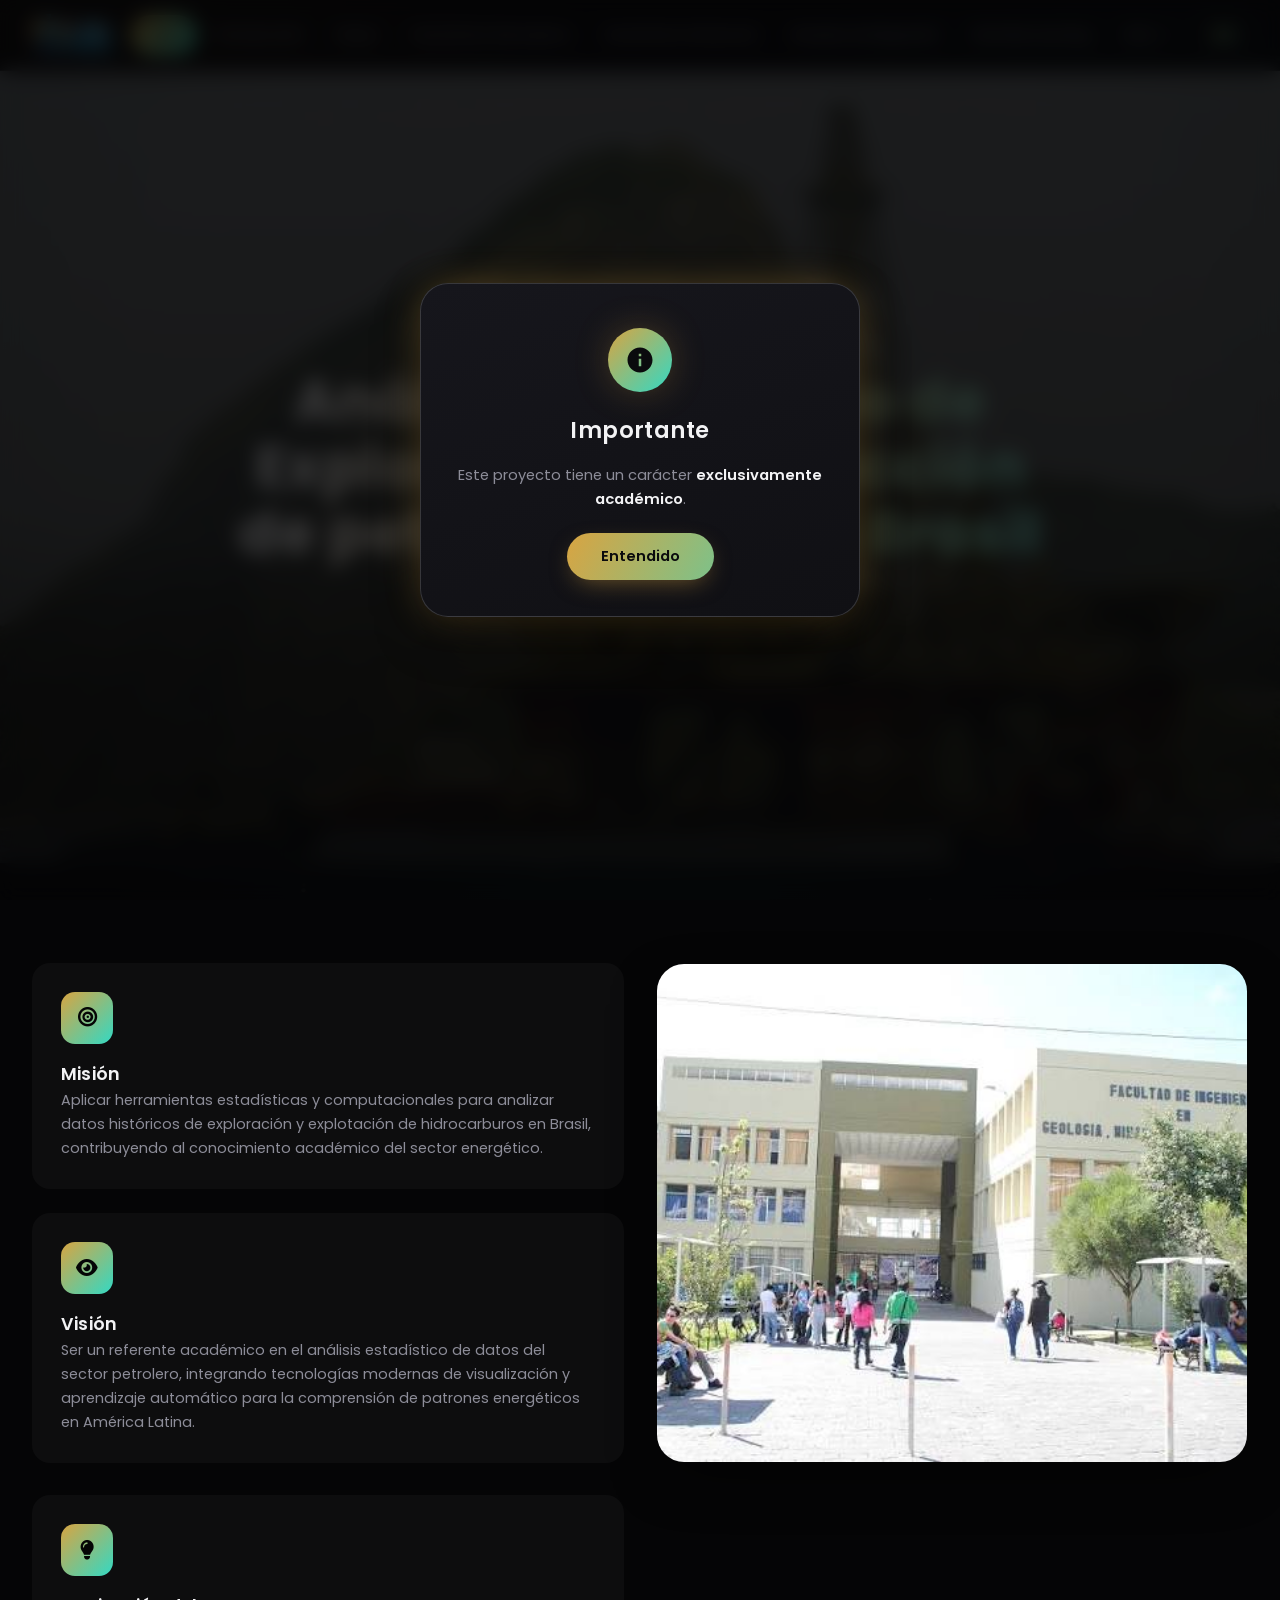
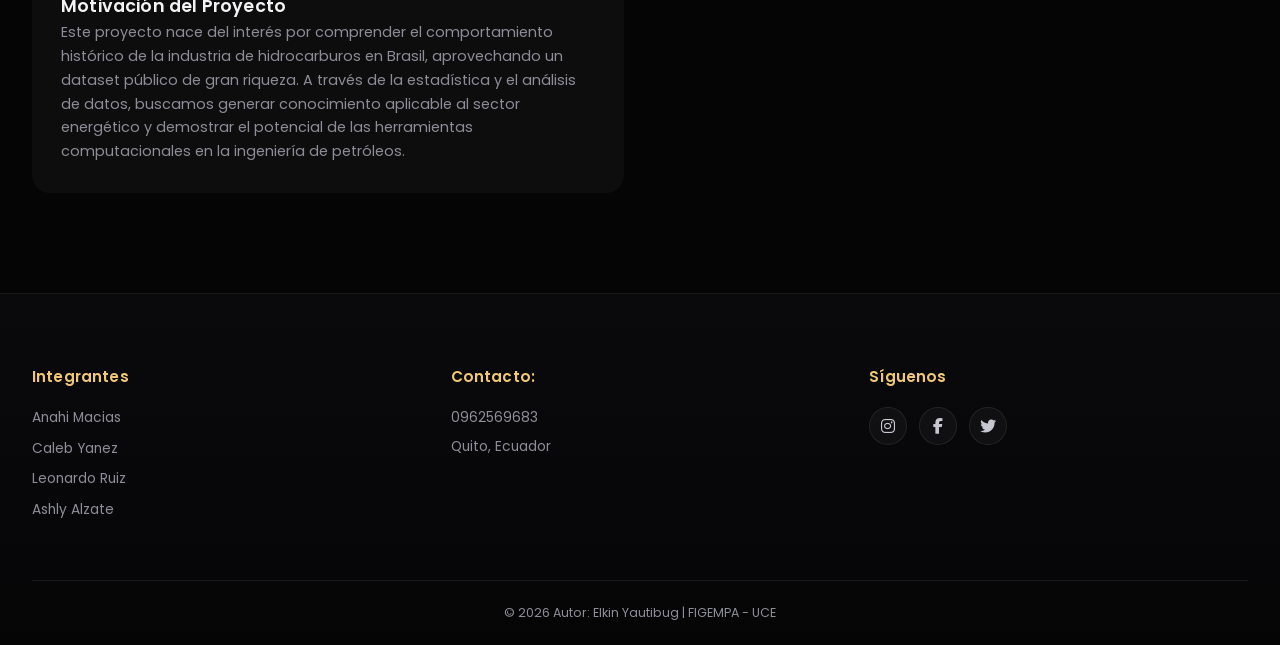
==== index.html @ eb1a5925 "vccyfyf65578hh" ====
<!DOCTYPE html>
<html lang="es">
<head>
  <meta charset="UTF-8" />
  <meta name="viewport" content="width=device-width, initial-scale=1.0" />
  <title>Análisis estadístico de Exploración y Producción de petróleo y Gas en Brasil</title>
  <link rel="stylesheet" href="style.css" />
  <link href="https://fonts.googleapis.com/css2?family=Poppins:wght@300;400;500;600;700;800&display=swap" rel="stylesheet">
  <link rel="stylesheet" href="https://cdnjs.cloudflare.com/ajax/libs/font-awesome/6.4.0/css/all.min.css">
  <style>
    a.persona-card { text-decoration: none; color: inherit; cursor: pointer; transition: transform .2s ease, box-shadow .2s ease; }
    a.persona-card:hover { transform: translateY(-4px); }
  </style>
</head>
<div id="overlay">
    <div id="modal">

      <div class="icon-wrap">
        
        <svg viewBox="0 0 24 24" xmlns="http://www.w3.org/2000/svg">
          <path d="M12 2C6.477 2 2 6.477 2 12s4.477 10 10 10 
                   10-4.477 10-10S17.523 2 12 2zm1 
                   15h-2v-6h2v6zm0-8h-2V7h2v2z"/>
        </svg>
      </div>

      <h2>Importante</h2>

      <p>
        Este proyecto tiene un carácter <strong>exclusivamente académico</strong>.
      </p>

      <button id="btn-ok" onclick="cerrarModal()">Entendido</button>
    </div>
  </div>
<body>

  <canvas id="bg-particles" class="bg-particles"></canvas>

  <header class="header">
    <nav class="navbar">
      <div class="logo">
        <img src="img/logofigempa.avif" alt="Logo FIGEMPA" />
      </div>


      <button class="menu-toggle" id="menu-toggle">☰</button>

      <ul class="nav-links" id="nav-links">
        <li><a onclick="navegar('inicio', this)" class="menu-link activo">Inicio</a></li>
        <li><a onclick="navegar('introduccion', this)" class="menu-link">Introducción</a></li>
        <li><a onclick="navegar('mapaweb', this)" class="menu-link">Mapa</a></li>
        <li><a onclick="navegar('descriptiva', this)" class="menu-link">Estadística Descriptiva</a></li>
        <li><a onclick="navegar('inferencial', this)" class="menu-link">Estadística Inferencial</a></li>
        <li><a onclick="navegar('regresion', this)" class="menu-link">Modelos de Regresión</a></li>
        <li><a onclick="navegar('machine', this)" class="menu-link">Machine Learning</a></li>
        <li class="nav-mas" id="nav-mas">
          <a class="menu-link nav-mas-toggle" onclick="toggleMas(event)">
            Más <i class="fas fa-chevron-down chevron-mas"></i>
          </a>
          <ul class="submenu-mas">
            <li><a onclick="navegar('nosotros', this)" class="menu-link sub-link"><i class="fas fa-users"></i> Nosotros</a></li>
            <li><a onclick="navegar('herramientas', this)" class="menu-link sub-link"><i class="fas fa-toolbox"></i> Herramientas Usadas</a></li>
            <li><a onclick="navegar('conclusiones', this)" class="menu-link sub-link"><i class="fas fa-flag-checkered"></i> Conclusiones</a></li>
          </ul>
        </li>
        <li class="nav-lang">
          <button id="lang-toggle-btn" class="lang-btn" onclick="toggleLanguage()">EN</button>
        </li>
      </ul>
    </nav>
  </header>

  <main>
    
    <div id="seccion-inicio" class="pantalla pantalla-activa">
      
      <section class="hero">
        <div class="hero-overlay"></div>
        <canvas id="hero-canvas" class="hero-canvas particle-canvas"></canvas>
        <div class="hero-content">
          <h1>Análisis estadístico de Exploración y Producción de petróleo y Gas en Brasil</h1>
          <p></p>
        </div>
      </section>

      <section class="intro">
        <div class="intro-content">
          <article class="info-block">
            <div class="number"><i class="fas fa-bullseye"></i></div>
            <div>
              <h2>Misión</h2>
              <p>
                Aplicar herramientas estadísticas y computacionales para analizar datos históricos
                de exploración y explotación de hidrocarburos en Brasil, contribuyendo al conocimiento
                académico del sector energético.
              </p>
            </div>
          </article>

          <article class="info-block">
            <div class="number"><i class="fas fa-eye"></i></div>
            <div>
              <h2>Visión</h2>
              <p>
                Ser un referente académico en el análisis estadístico de datos del sector petrolero,
                integrando tecnologías modernas de visualización y aprendizaje automático para la
                comprensión de patrones energéticos en América Latina.
              </p>
            </div>
          </article>
        </div>

        <div class="intro-image">
          <img src="img/images.jpg" alt="Universidad Central del Ecuador - FIGEMPA" />
        </div

        <div class="intro-content">
          <article class="info-block">
            <div class="number"><i class="fas fa-lightbulb"></i></div>
            <div>
              <h2>Motivación del Proyecto</h2>
              <p>
                Este proyecto nace del interés por comprender el comportamiento histórico de la
                industria de hidrocarburos en Brasil, aprovechando un dataset público de gran riqueza.
                A través de la estadística y el análisis de datos, buscamos generar conocimiento
                aplicable al sector energético y demostrar el potencial de las herramientas
                computacionales en la ingeniería de petróleos.
              </p>
            </div>
          </article>
        </div>
      </section>

    </div>

    <div id="seccion-introduccion" class="pantalla">
      <section class="introduccion-section">
        <div class="introduccion-hero">
          <div class="introduccion-overlay"></div>
          <canvas class="hero-canvas particle-canvas"></canvas>
          <div class="introduccion-contenido-hero">
            <h2>INTRODUCCIÓN</h2>
          </div>
        </div>

        <div class="introduccion-cuerpo">
          <div class="intro-bloque intro-bloque--planteamiento reveal-up">
            <div class="intro-bloque-icono"><i class="fas fa-question-circle"></i></div>
            <div class="intro-bloque-texto">
              <h3>Planteamiento del Problema</h3>
              <p>
                La exploración de petróleo y gas es importante para el desarrollo económico de cualquier país, mediante la estadística podemos obtener información útil, relacionada con la exploración y producción de petróleo y gas. Como caso de estudio tomamos Brasil con datos descargados desde Kaggle.
              </p>
              <a href="https://www.kaggle.com/datasets/dtommasini/oil-gas-wells-brazil" class="btn-primary">Ver Dataset</a>
            </div>
          </div>

          <div class="intro-bloque intro-bloque--objetivo reveal-up" style="transition-delay: 0.1s;">
            <div class="intro-bloque-icono"><i class="fas fa-bullseye"></i></div>
            <div class="intro-bloque-texto">
              <h3>Objetivo General</h3>
              <p>
                Aplicar herramientas estadísticas y de Machine Learning para analizar actividades de
                exploración y/o explotación de hidrocarburos en Brasil mediante herramientas computacionales.
              </p>
            </div>
          </div>

          <div class="intro-bloque intro-bloque--especificos reveal-up" style="transition-delay: 0.2s;">
            <div class="intro-bloque-icono"><i class="fas fa-tasks"></i></div>
            <div class="intro-bloque-texto">
              <h3>Objetivos Específicos</h3>
              <p>1. Conocer la situación actual sobre la exploración y explotación de hidrocarburos en Brasil, a través de sus características más importantes y medidas estadísticas.</p>
              <p>2. Emplear un modelo de probabilidad para establecer conclusiones de la exploración y explotación de hidrocarburos en Brasil a partir de los resultados de la muestra.</p>
              <p>3. Deducir relaciones entre variables de la exploración y explotación de hidrocarburos en Brasil con el fin de realizar estimaciones.</p>
            </div>
          </div>
        </div>
      </section>

      <section class="mapa-ubicacion" id="mapa-ubicacion">
        <div class="mapa-svg-wrapper">
          <svg class="mapa-svg-animado" viewBox="0 0 1200 800" preserveAspectRatio="xMidYMid slice" xmlns="http://www.w3.org/2000/svg">
            <path class="m-linea" style="--dur:13s;--delay:0s"    fill="none" stroke="rgba(255,255,255,0.40)" stroke-width="1.8" d="M-100 180c400 100 600-200 1000 0s400 300 500 300"/>
            <path class="m-linea" style="--dur:13s;--delay:-2.5s" fill="none" stroke="rgba(255,255,255,0.22)" stroke-width="1"   d="M-100 202c400 100 600-200 1000 0s400 300 500 300"/>
            <path class="m-linea" style="--dur:13s;--delay:-5s"   fill="none" stroke="rgba(255,255,255,0.12)" stroke-width="0.8" d="M-100 224c400 100 600-200 1000 0s400 300 500 300"/>
            <path class="m-linea" style="--dur:13s;--delay:-8s"   fill="none" stroke="rgba(255,255,255,0.08)" stroke-width="0.6" d="M-100 246c400 100 600-200 1000 0s400 300 500 300"/>
            <path class="m-linea" style="--dur:11s;--delay:-1s"   fill="none" stroke="rgba(255,255,255,0.38)" stroke-width="1.8" d="M-100 580c300-280 500 180 900 80s400-280 500-280"/>
            <path class="m-linea" style="--dur:11s;--delay:-4s"   fill="none" stroke="rgba(255,255,255,0.20)" stroke-width="1"   d="M-100 602c300-280 500 180 900 80s400-280 500-280"/>
            <path class="m-linea" style="--dur:11s;--delay:-7s"   fill="none" stroke="rgba(255,255,255,0.12)" stroke-width="0.8" d="M-100 624c300-280 500 180 900 80s400-280 500-280"/>
            <path class="m-linea" style="--dur:11s;--delay:-9.5s" fill="none" stroke="rgba(255,255,255,0.07)" stroke-width="0.6" d="M-100 646c300-280 500 180 900 80s400-280 500-280"/>
            <path class="m-linea" style="--dur:15s;--delay:-3s"   fill="none" stroke="rgba(255,255,255,0.35)" stroke-width="1.8" d="M1300 780c-400-200-600 80-1000-80S-100 380-200 380"/>
            <path class="m-linea" style="--dur:15s;--delay:-6s"   fill="none" stroke="rgba(255,255,255,0.18)" stroke-width="1"   d="M1300 802c-400-200-600 80-1000-80S-100 402-200 402"/>
            <path class="m-linea" style="--dur:15s;--delay:-9s"   fill="none" stroke="rgba(255,255,255,0.10)" stroke-width="0.7" d="M1300 824c-400-200-600 80-1000-80S-100 424-200 424"/>
            <path class="m-linea" style="--dur:17s;--delay:-2s"   fill="none" stroke="rgba(255,255,255,0.22)" stroke-width="1.2" d="M0 0c200 150 400 300 600 400s400 100 600 0"/>
            <path class="m-linea" style="--dur:17s;--delay:-8s"   fill="none" stroke="rgba(255,255,255,0.14)" stroke-width="0.8" d="M0 800c200-150 400-300 600-400s400-100 600 0"/>
            <path class="m-linea" style="--dur:19s;--delay:-4s"   fill="none" stroke="rgba(255,255,255,0.16)" stroke-width="1"   d="M600 0c-100 200 0 400 0 800"/>
            <path class="m-linea" style="--dur:19s;--delay:-11s"  fill="none" stroke="rgba(255,255,255,0.10)" stroke-width="0.7" d="M620 0c100 200 0 400 0 800"/>
            <path class="m-linea" style="--dur:21s;--delay:-6s"   fill="none" stroke="rgba(255,255,255,0.12)" stroke-width="0.8" d="M-100 400c300-50 600 100 900-50s300 200 400 50"/>

            <circle class="m-punto" cx="45"   cy="89"  r="1.5" style="--d:0s;--s:4s"/>
            <circle class="m-punto" cx="80"   cy="320" r="2"   style="--d:0.3s;--s:3.6s"/>
            <circle class="m-punto" cx="120"  cy="210" r="3"   style="--d:0.4s;--s:3.5s"/>
            <circle class="m-punto" cx="30"   cy="480" r="1.5" style="--d:1.6s;--s:3.8s"/>
            <circle class="m-punto" cx="90"   cy="30"  r="1"   style="--d:0.2s;--s:5.5s"/>
            <circle class="m-punto" cx="55"   cy="620" r="2"   style="--d:2.2s;--s:4.1s"/>
            <circle class="m-punto" cx="140"  cy="730" r="1.5" style="--d:0.9s;--s:5.0s"/>
            <circle class="m-punto" cx="70"   cy="170" r="1.5" style="--d:1.4s;--s:4s"/>
            <circle class="m-punto" cx="200"  cy="560" r="1"   style="--d:1.8s;--s:5.4s"/>

            <circle class="m-punto" cx="250"  cy="65"  r="1"   style="--d:0.8s;--s:5s"/>
            <circle class="m-punto" cx="180"  cy="150" r="2"   style="--d:1.2s;--s:4.5s"/>
            <circle class="m-punto" cx="280"  cy="190" r="2.5" style="--d:2s;--s:4.2s"/>
            <circle class="m-punto" cx="210"  cy="280" r="1.5" style="--d:0.6s;--s:3.2s"/>
            <circle class="m-punto" cx="160"  cy="80"  r="2"   style="--d:1s;--s:4.8s"/>
            <circle class="m-punto" cx="310"  cy="400" r="1.5" style="--d:0.5s;--s:4.6s"/>
            <circle class="m-punto" cx="240"  cy="510" r="2"   style="--d:1.3s;--s:3.9s"/>
            <circle class="m-punto" cx="350"  cy="680" r="1"   style="--d:2.4s;--s:5.6s"/>
            <circle class="m-punto" cx="290"  cy="750" r="2"   style="--d:0.7s;--s:4.3s"/>
            <circle class="m-punto" cx="440"  cy="120" r="2"   style="--d:0.3s;--s:4.3s"/>
            <circle class="m-punto" cx="500"  cy="260" r="1.5" style="--d:1.1s;--s:3.7s"/>
            <circle class="m-punto" cx="560"  cy="390" r="3"   style="--d:0.7s;--s:4.2s"/>
            <circle class="m-punto" cx="480"  cy="550" r="1.5" style="--d:1.9s;--s:3.4s"/>
            <circle class="m-punto" cx="420"  cy="690" r="2"   style="--d:0.5s;--s:5.1s"/>
            <circle class="m-punto" cx="590"  cy="50"  r="1"   style="--d:1.5s;--s:4.9s"/>
            <circle class="m-punto" cx="610"  cy="760" r="1.5" style="--d:2.0s;--s:5.5s"/>
            <circle class="m-punto" cx="530"  cy="460" r="1"   style="--d:0.4s;--s:3.8s"/>
            <circle class="m-punto" cx="465"  cy="330" r="2.5" style="--d:1.7s;--s:4.7s"/>
            <circle class="m-punto" cx="680"  cy="140" r="2"   style="--d:0.9s;--s:4.4s"/>
            <circle class="m-punto" cx="740"  cy="300" r="1.5" style="--d:0.2s;--s:3.5s"/>
            <circle class="m-punto" cx="800"  cy="80"  r="1"   style="--d:1.1s;--s:5.2s"/>
            <circle class="m-punto" cx="760"  cy="480" r="2.5" style="--d:1.5s;--s:4.0s"/>
            <circle class="m-punto" cx="820"  cy="620" r="2"   style="--d:0.6s;--s:3.6s"/>
            <circle class="m-punto" cx="660"  cy="700" r="1.5" style="--d:2.1s;--s:5.3s"/>
            <circle class="m-punto" cx="700"  cy="560" r="1"   style="--d:0.85s;--s:4.7s"/>
            <circle class="m-punto" cx="870"  cy="200" r="2"   style="--d:1.3s;--s:4.1s"/>
            <circle class="m-punto" cx="840"  cy="360" r="1.5" style="--d:0.4s;--s:5.8s"/>
            <circle class="m-punto" cx="950"  cy="110" r="1.5" style="--d:1.6s;--s:4.5s"/>
            <circle class="m-punto" cx="1000" cy="280" r="2"   style="--d:0.3s;--s:3.3s"/>
            <circle class="m-punto" cx="980"  cy="450" r="3"   style="--d:1.0s;--s:4.6s"/>
            <circle class="m-punto" cx="1060" cy="350" r="1"   style="--d:1.8s;--s:5.0s"/>
            <circle class="m-punto" cx="1100" cy="580" r="2"   style="--d:0.1s;--s:4.2s"/>
            <circle class="m-punto" cx="1150" cy="200" r="1.5" style="--d:2.3s;--s:3.7s"/>
            <circle class="m-punto" cx="1080" cy="720" r="1"   style="--d:0.7s;--s:5.5s"/>
            <circle class="m-punto" cx="920"  cy="650" r="2.5" style="--d:1.2s;--s:4.8s"/>
            <circle class="m-punto" cx="1140" cy="430" r="1.5" style="--d:0.5s;--s:3.9s"/>
            <circle class="m-punto" cx="1050" cy="60"  r="1"   style="--d:1.4s;--s:5.7s"/>
          </svg>
        </div>
        <div class="mapa-texto">
          <h2 class="mapa-titulo">MAPA DE<br>UBICACIÓN</h2>
          <a href="https://drive.google.com/file/d/1TE_t8jxlQPLx6gxWZjKBmRwjIv_6pgHD/view?usp=sharing" class="btn-mapa" target="_blank">Descargar PDF</a>
        </div>
        <div class="mapa-imagen">
          <img src="img/WhatsApp Image 2026-07-20 at 12.33.17 PM.jpeg" alt="Mapa de ubicación" />
        </div>
      </section>

      <section class="introduccion-section">
        <div class="introduccion-cuerpo">
          <div class="intro-bloque intro-bloque--contexto reveal-up">
            <div class="intro-bloque-icono"><i class="fas fa-globe-americas"></i></div>
            <div class="intro-bloque-texto">
              <h3>Contexto del Sector Petrolero en Brasil</h3>
              <p>
                Brasil es uno de los principales productores de hidrocarburos de América Latina. Desde el
                descubrimiento de los primeros yacimientos en la década de 1940, el país ha desarrollado una
                infraestructura energética que abarca desde cuencas terrestres en el nordeste hasta gigantescas
                reservas del presal en aguas profundas del Atlántico Sur.
              </p>
            </div>
          </div>

          <div class="intro-bloque intro-bloque--datos reveal-up" style="transition-delay: 0.3s;">
            <div class="intro-bloque-icono"><i class="fas fa-database"></i></div>
            <div class="intro-bloque-texto">
              <h3>Sobre el Dataset</h3>
              <p>
                El conjunto de datos utilizado en este proyecto proviene de la Agência Nacional do Petróleo,
                Gás Natural e Biocombustíveis (ANP) de Brasil y fue publicado en Kaggle por Dtommasini.
                Contiene información de <strong>29 575 pozos</strong> perforados entre <strong>1940 y 2018</strong>,
                con 43 variables que describen características técnicas, geográficas y operacionales de cada pozo.
              </p>
            </div>
          </div>


          <div class="intro-bloque intro-bloque--alcance reveal-up" style="transition-delay: 0.5s;">
            <div class="intro-bloque-icono"><i class="fas fa-project-diagram"></i></div>
            <div class="intro-bloque-texto">
              <h3>Alcance del Proyecto</h3>
              <p>
                El proyecto abarca cuatro grandes áreas de análisis: <strong>Estadística Descriptiva</strong>
                para caracterizar las variables, <strong>Estadística Inferencial</strong> para generar
                conclusiones poblacionales a partir de la muestra, <strong>Modelos de Regresión</strong> para
                identificar relaciones entre variables, y <strong>Machine Learning</strong> para desarrollar
                modelos predictivos aplicados al sector.
              </p>
            </div>
          </div>
        </div>
      </section>
    </div>

    <div id="seccion-mapaweb" class="pantalla">
      <section class="mapa-interactivo" id="mapa-interactivo">
        <div class="interactivo-header">
          <h2 class="titulo-outline">MAPA INTERACTIVO</h2>
          <p>Explora los datos espaciales y la distribución de los pozos a través de nuestro visor web construido con QGIS.</p>
        </div>
        <div class="mapa-container">
          <iframe src="mapa_web/index.html" title="Mapa Web QGIS Pozos Brasil"></iframe>
        </div>
      </section>
    </div>

    <div id="seccion-descriptiva" class="pantalla">
      <section class="estadistica-descriptiva" id="estadistica-descriptiva">
        <div class="descriptiva-hero">
          <div class="descriptiva-overlay"></div>
          <canvas class="hero-canvas particle-canvas"></canvas>
          <div class="descriptiva-contenido">
            <h2>ESTADÍSTICA DESCRIPTIVA</h2>
            <p>
            </p>
          </div>
        </div>
<div class="descriptiva-contenido-extra">
  <div class="seccion-conceptos">
    <h2 class="conceptos-titulo">Conceptos Básicos</h2>

    <div class="conceptos-grid">

      <div class="tarjeta-concepto reveal-up">
        <div class="icono-tarjeta">
          <i class="fas fa-globe-americas"></i>
        </div>
        <h3>Población</h3>
        <p>
          <strong>Textual:</strong> Conjunto de todos los pozos de hidrocarburos en el territorio de Brasil.
        </p>

        <div class="caja-simbolico">
          <span class="etiqueta-simbolico">Simbólico</span>
          <span class="formula-simbolico">
            U = {x | x ∈ Pozos ∧ País(x) = "Brasil"}
          </span>
        </div>
      </div>

      <div class="tarjeta-concepto reveal-up" style="transition-delay: 0.1s;">
        <div class="icono-tarjeta">
          <i class="fas fa-user-tag"></i>
        </div>
        <h3>Individuo</h3>
        <p>
          <strong>Textual:</strong> Cada pozo de hidrocarburos ubicado en Brasil que constituye una unidad de observación dentro del estudio.
        </p>

        <div class="caja-simbolico">
          <span class="etiqueta-simbolico">Simbólico</span>
          <span class="formula-simbolico">
            Xᵢ = pozo i <br>
            i = 1, 2, 3, …, ∞ <br>
            (cada Xᵢ representa un pozo individual)
          </span>
        </div>
      </div>

      <div class="tarjeta-concepto reveal-up" style="transition-delay: 0.2s;">
        <div class="icono-tarjeta">
          <i class="fas fa-vial"></i>
        </div>
        <h3>Muestra</h3>
        <p>
          <strong>Textual:</strong> Conjunto de 29.575 pozos de hidrocarburos registrados en Brasil y considerados en el conjunto de datos para el período comprendido entre 1940 y 2018.
        </p>

        <div class="caja-simbolico">
          <span class="etiqueta-simbolico">SIMBÓLICO</span>
          <span class="formula-simbolico">
            M = {x | x ∈ Pozos ∧ País(x) = "Brasil" ∧ 1940 ≤ Año(x) ≤ 2018} <br>
            n = 29,575
          </span>
        </div>
      </div>

      <div class="tarjeta-concepto reveal-up" style="transition-delay: 0.3s;">
        <div class="icono-tarjeta">
          <i class="fas fa-microscope"></i>
        </div>
        <h3>Caso de Estudio</h3>
        <p>
          <strong>Textual:</strong> Cada uno de los pozos de hidrocarburos pertenecientes a la muestra, del cual se analizan sus características y variables registradas.
        </p>

        <div class="caja-simbolico">
          <span class="etiqueta-simbolico">Simbólico</span>
          <span class="formula-simbolico">
            Xᵢ ∈ M <br>
            i = 1, 2, 3, …, 29,575
          </span>
        </div>
           </div>
    </div>
  </div>
           <div class="seccion-tabla-variables">
            
            <h2 class="tabla-titulo">TABLA DE VARIABLES</h2>

            <div class="tabla-controles">
                <div class="buscador-caja">
                    <i class="fas fa-search"></i>
                    <input type="text" id="buscador-tabla" placeholder="Buscar variable...">
                </div>
                
                <select id="filtro-tipo" class="filtro-select">
                    <option value="Todos">Filtrar por tipo...</option>
                    <option value="Cualitativa">Cualitativa</option>
                    <option value="Cuantitativa">Cuantitativa</option>
                </select>
            </div>

            <div class="tabla-contenedor">
                <table class="tabla-datos" id="miTabla">
                    <thead>
                        <tr>
                            <th>NOMBRE ORIGINAL <i class="fas fa-sort"></i></th>
                            <th>NOMBRE <i class="fas fa-sort"></i></th>
                            <th>NOMBRE ASIGNADO (R) <i class="fas fa-sort"></i></th>
                            <th>DESCRIPCIÓN</th>
                            <th>TIPO</th>
                            <th>SUBTIPO</th>
                            <th>DOMINIO</th>
                            <th>RANGO</th>
                            <th>INSTRUMENTO</th>
                            <th>UNIDAD</th>
                            <th>ESCALA</th>
                            <th>VARIABLE DE INTERÉS</th>
                        </tr>
                    </thead>
                                      <tbody>
    <tr>
  <td>POCO (Texto)</td>
  <td>POZO</td>
  <td>-</td>
  <td>Identificador único del pozo.</td>
  <td><span class="badge cualitativa">Cualitativa</span></td>
  <td>Nominal</td>
  <td class="formula-celda">D={x ∣ x ∈ Etiquetas alfanuméricas de identificación de pozos}</td>
  <td class="formula-celda">R={x | x ∈ IDs únicos de cada pozo del dataset}</td>
  <td>Reporte ANP</td>
  <td>-</td>
  <td>Nominal</td>
  <td>No</td>
</tr>
    <tr>
  <td>CATASTRO (Numérico)</td>
  <td>CATASTRO</td>
  <td>-</td>
  <td>Código de registro catastral oficial.</td>
  <td><span class="badge cualitativa">Cualitativa</span></td>
  <td>Nominal</td>
  <td class="formula-celda">D={x ∣ x ∈ Código único de registro catastral}</td>
  <td class="formula-celda">X={x ∣ x ∈ Código único de registro catastral ∧ x está en el dataset}</td>
  <td>Reporte ANP</td>
  <td>-</td>
  <td>Nominal</td>
  <td>No</td>
</tr>
    <tr>
  <td>OPERADOR (Texto)</td>
  <td>OPERADOR</td>
  <td>empresa_operadora</td>
  <td>Nombre de la empresa operadora.</td>
  <td><span class="badge cualitativa">Cualitativa</span></td>
  <td>Nominal</td>
  <td class="formula-celda">D={x ∣ x ∈ Nombres de Compañías}</td>
  <td class="formula-celda">R={x ∣ x ∈ Nombres de Compañías ∧ x está en el dataset }</td>
  <td>Reporte ANP</td>
  <td>-</td>
  <td>Nominal</td>
  <td>Si</td>
</tr>
    <tr>
  <td>POCO_OPERADOR (Texto)</td>
  <td>POZO_OPERADOR</td>
  <td>-</td>
  <td>Código de identificación interna del pozo.</td>
  <td><span class="badge cualitativa">Cualitativa</span></td>
  <td>Nominal</td>
  <td class="formula-celda">D={x | x ∈ Códigos alfanuméricos de operador}</td>
  <td class="formula-celda">R={x | x ∈ Códigos alfanuméricos de operador ∧ x está en el dataset}</td>
  <td>Reporte Interno</td>
  <td>-</td>
  <td>Nominal</td>
  <td>No</td>
</tr>
    <tr>
  <td>ESTADO (Texto)</td>
  <td>ESTADO</td>
  <td>unidad_federativa</td>
  <td>Unidad federativa de Brasil (Estado).</td>
  <td><span class="badge cualitativa">Cualitativa</span></td>
  <td>Nominal</td>
  <td class="formula-celda">D={x | x ∈ Códigos de Estados de Brasil}</td>
  <td class="formula-celda">R={x | x ∈ Códigos de Estados de Brasil ∧ x está en el dataset}</td>
  <td>Georreferencia</td>
  <td>-</td>
  <td>Nominal</td>
  <td>Si</td>
</tr>
    <tr>
  <td>BACIA (Texto)</td>
  <td>CUENCA</td>
  <td>cuenca_sedimentaria</td>
  <td>Cuenca sedimentaria de ubicación.</td>
  <td><span class="badge cualitativa">Cualitativa</span></td>
  <td>Nominal</td>
  <td class="formula-celda">D={x | x ∈ Nombres de Cuencas}</td>
  <td class="formula-celda">R={x | x ∈ Nombres de Cuencas ∧ x está en el dataset}</td>
  <td>Geología</td>
  <td>-</td>
  <td>Nominal</td>
  <td>Si</td>
</tr>
    <tr>
  <td>BLOCO (Texto)</td>
  <td>BLOQUE</td>
  <td>bloque_concesion</td>
  <td>Bloque de concesión de exploración.</td>
  <td><span class="badge cualitativa">Cualitativa</span></td>
  <td>Nominal</td>
  <td class="formula-celda">D={x ∣ x ∈ Códigos de Bloque}</td>
  <td class="formula-celda">R={x ∣ x ∈ Códigos de Bloque ∧ x está en el dataset}</td>
  <td>Contrato ANP</td>
  <td>-</td>
  <td>Nominal</td>
  <td>Si</td>
</tr>
    <tr>
  <td>SIG_CAMPO (Texto)</td>
  <td>SIGLAS_CAMPO</td>
  <td>-</td>
  <td>Siglas o código del campo de producción.</td>
  <td><span class="badge cualitativa">Cualitativa</span></td>
  <td>Nominal</td>
  <td class="formula-celda">D={x ∣ x ∈ Siglas de Campo}</td>
  <td class="formula-celda">D={x ∣ x ∈ Siglas de Campo ∧ x está en el dataset}</td>
  <td>Reporte ANP</td>
  <td>-</td>
  <td>Nominal</td>
  <td>No</td>
</tr>
    <tr>
  <td>CAMPO (Texto)</td>
  <td>CAMPO</td>
  <td>nombre_campo</td>
  <td>Nombre completo del campo de producción.</td>
  <td><span class="badge cualitativa">Cualitativa</span></td>
  <td>Nominal</td>
  <td class="formula-celda">D={x ∣ x ∈ Nombres de Campo}</td>
  <td class="formula-celda">R={x ∣ x ∈ Nombres de Campo ∧ x está en el dataset}</td>
  <td>Reporte ANP</td>
  <td>-</td>
  <td>Nominal</td>
  <td>Si</td>
</tr>
    <tr>
  <td>TERRA_MAR (Texto)</td>
  <td>TIERRA_MAR</td>
  <td>ambiente_ubicacion</td>
  <td>Indica si el pozo es Tierra (T) o Mar (M).</td>
  <td><span class="badge cualitativa">Cualitativa</span></td>
  <td>Nominal</td>
  <td class="formula-celda">D={'T', 'M'}</td>
  <td class="formula-celda">R={'T', 'M'}</td>
  <td>Observación</td>
  <td>-</td>
  <td>Nominal</td>
  <td>Si</td>
</tr>
    <tr>
  <td>POCO_POS_ANP (Texto)</td>
  <td>POZO_POSICIÓN_ANP</td>
  <td>posicion_oficial_anp</td>
  <td>Clasificación oficial de la posición del pozo según la ANP.</td>
  <td><span class="badge cualitativa">Cualitativa</span></td>
  <td>Nominal</td>
  <td class="formula-celda">D={'S', 'N'}</td>
  <td class="formula-celda">R={'S', 'N'}</td>
  <td>Clasif. ANP</td>
  <td>-</td>
  <td>Nominal</td>
  <td>Si</td>
</tr>
    <tr>
  <td>TIPO (Texto)</td>
  <td>TIPO</td>
  <td>Tipo</td>
  <td>Clasificación funcional (Ej. Exploración, Producción, Inyección).</td>
  <td><span class="badge cualitativa">Cualitativa</span></td>
  <td>Nominal</td>
  <td class="formula-celda">D={'Exploratório', 'Explotatório'}</td>
  <td class="formula-celda">R={'Exploratório', 'Explotatório'}</td>
  <td>Clasif. ANP</td>
  <td>-</td>
  <td>Nominal</td>
  <td>Si</td>
</tr>
    <tr>
  <td>CATEGORÍA (Texto)</td>
  <td>CATEGORÍA</td>
  <td>clasif_pozo</td>
  <td>Clasificación o estatus general del pozo.</td>
  <td><span class="badge cualitativa">Cualitativa</span></td>
  <td>Ordinal</td>
  <td class="formula-celda">D={x | x ∈ Categorias de los Pozos en Brasil}</td>
  <td class="formula-celda">R={'Pioneiro', 'Pioneiro Adjacente', 'Extensão', 'Desenvolvimento', 'Estratigráfico', 'Injeção', 'Especial', 'Jazida Mais Profunda', 'Jazida Mais Rasa'}</td>
  <td>Clasif. ANP</td>
  <td>-</td>
  <td>Ordinal</td>
  <td>Si</td>
</tr>
    <tr>
  <td>RECLASIFICACAO (Texto)</td>
  <td>RECLASIFICACIÓN</td>
  <td>subclasif_pozo</td>
  <td>Detalle o nueva clasificación del pozo, si aplica.</td>
  <td><span class="badge cualitativa">Cualitativa</span></td>
  <td>Ordinal</td>
  <td class="formula-celda">D={x ∣ x ∈ Clasificaciones Secundarias}</td>
  <td class="formula-celda">R={x ∣ x ∈ Clasificaciones Secundarias ∧ x está en el dataset}</td>
  <td>Clasif. ANP</td>
  <td>-</td>
  <td>Ordinal</td>
  <td>Si</td>
</tr>
    <tr>
  <td>TITULARIDADE (Texto)</td>
  <td>TITULARIDAD</td>
  <td>titular_derechos</td>
  <td>Entidad o empresa que posee los derechos.</td>
  <td><span class="badge cualitativa">Cualitativa</span></td>
  <td>Nominal</td>
  <td class="formula-celda">D={x ∣ x ∈ Propietarios de los derechos}</td>
  <td class="formula-celda">R={'Público', 'Confidencial'}</td>
  <td>Contrato ANP</td>
  <td>-</td>
  <td>Nominal</td>
  <td>Si</td>
</tr>
    <tr>
  <td>SITUAÇÃO (Texto)</td>
  <td>SITUACIÓN</td>
  <td>Status</td>
  <td>Estado actual (Ej. Activo, Abandonado, Suspendido).</td>
  <td><span class="badge cualitativa">Cualitativa</span></td>
  <td>Ordinal</td>
  <td class="formula-celda">D={x ∣ x ∈ Estados de Operación}</td>
  <td class="formula-celda">R={x ∣ x ∈ Estados de Operación ∧ x está en el dataset}</td>
  <td>Reporte Operacional</td>
  <td>-</td>
  <td>Ordinal</td>
  <td>Si</td>
</tr>
    <tr>
  <td>INICIO (Fecha)</td>
  <td>INICIO</td>
  <td>Fecha_Inicio</td>
  <td>Comienzo de la perforación.</td>
  <td><span class="badge cualitativa">Cualitativa</span></td>
  <td>Ordinal (Fecha)</td>
  <td class="formula-celda">D={x | x ∈ Fecha ∧ x ∈ DD/MM/AAAA}</td>
  <td class="formula-celda">R={x | x ∈ Fecha ∧ x está en el dataset}</td>
  <td>Diario Perforación</td>
  <td>Fecha</td>
  <td>Intervalo</td>
  <td>Si</td>
</tr>
    <tr>
  <td>TERMINO (Fecha)</td>
  <td>TÉRMINO</td>
  <td>Fecha_Término</td>
  <td>Finalización de la perforación.</td>
  <td><span class="badge cualitativa">Cualitativa</span></td>
  <td>Ordinal (Fecha)</td>
  <td class="formula-celda">D={x | x ∈ Fecha ∧ x ∈ DD/MM/AAAA}</td>
  <td class="formula-celda">R={x | x ∈ Fecha ∧ x está en el dataset}</td>
  <td>Diario Perforación</td>
  <td>Fecha</td>
  <td>Intervalo</td>
  <td>Si</td>
</tr>
    <tr>
  <td>CONCLUSÃO (Fecha)</td>
  <td>CONCLUSIÓN</td>
  <td>Fecha_Concl</td>
  <td>Entrega del reporte final.</td>
  <td><span class="badge cualitativa">Cualitativa</span></td>
  <td>Ordinal (Fecha)</td>
  <td class="formula-celda">D={x | x ∈ Fecha ∧ x ∈ DD/MM/AAAA}</td>
  <td class="formula-celda">R={x | x ∈ Fecha ∧ x está en el dataset}</td>
  <td>Reporte Final</td>
  <td>Fecha</td>
  <td>Intervalo</td>
  <td>Si</td>
</tr>
    <tr>
  <td>LATITUD_BASE_4C (Numérico)</td>
  <td>LATITUD_BASE_4C</td>
  <td>lat_base_4dec</td>
  <td>Latitud de la base (en 4 decimales).</td>
  <td><span class="badge cuantitativa">Cuantitativa</span></td>
  <td>Continua</td>
  <td class="formula-celda">D={x | x ∈ ℝ ∧ −90 ≤ x ≤ 90}</td>
  <td class="formula-celda">R={x ∈ ℝ | −32.9266 ≤ x ≤ 4.5280}</td>
  <td>GPS/Topografía</td>
  <td>Grados (∘)</td>
  <td>Intervalo</td>
  <td>Si</td>
</tr>
    <tr>
  <td>LONGITUD_BASE_4C (Numérico)</td>
  <td>LONGITUD_BASE_4C</td>
  <td>lon_base_4dec</td>
  <td>Longitud de la base (en 4 decimales).</td>
  <td><span class="badge cuantitativa">Cuantitativa</span></td>
  <td>Continua</td>
  <td class="formula-celda">D={x | x ∈ ℝ ∧ −180 ≤ x ≤ 180}</td>
  <td class="formula-celda">R={x ∈ ℝ | −73.3768 ≤ x ≤ −34.8262}</td>
  <td>GPS/Topografía</td>
  <td>Grados (∘)</td>
  <td>Intervalo</td>
  <td>Si</td>
</tr>
    <tr>
  <td>LATITUD_BASE_DD (Numérico)</td>
  <td>LATITUD_BASE_GD</td>
  <td>lat_base_gd</td>
  <td>Latitud de la base (en grados decimales).</td>
  <td><span class="badge cuantitativa">Cuantitativa</span></td>
  <td>Continua</td>
  <td class="formula-celda">D={x | x ∈ ℝ ∧ −90 ≤ x ≤ 90}</td>
  <td class="formula-celda">R={x ∈ ℝ | −32.9266 ≤ x ≤ 4.5280}</td>
  <td>GPS/Topografía</td>
  <td>Grados (∘)</td>
  <td>Intervalo</td>
  <td>Si</td>
</tr>
    <tr>
  <td>LONGITUD_BASE_DD (Numérico)</td>
  <td>LONGITUD_BASE_GD</td>
  <td>lon_base_gd</td>
  <td>Longitud de la base (en grados decimales).</td>
  <td><span class="badge cuantitativa">Cuantitativa</span></td>
  <td>Continua</td>
  <td class="formula-celda">D={x | x ∈ ℝ ∧ −180 ≤ x ≤ 180}</td>
  <td class="formula-celda">R={x ∈ ℝ | −73.3768 ≤ x ≤ −34.8262}</td>
  <td>GPS/Topografía</td>
  <td>Grados (∘)</td>
  <td>Intervalo</td>
  <td>Si</td>
</tr>
    <tr>
  <td>TIPO DE COORDENADA BASE (Texto)</td>
  <td>TIPO DE COORDENADA BASE</td>
  <td>sistema_coord_base</td>
  <td>Tipo de sistema de coordenadas base utilizado.</td>
  <td><span class="badge cualitativa">Cualitativa</span></td>
  <td>Nominal</td>
  <td class="formula-celda">D={'Definitiva', 'Provisória'}</td>
  <td class="formula-celda">R={'Definitiva', 'Provisória'}</td>
  <td>Reporte ANP</td>
  <td>-</td>
  <td>Nominal</td>
  <td>Si</td>
</tr>
    <tr>
  <td>DIRECÃO (Texto)</td>
  <td>DIRECCIÓN</td>
  <td>trayectoria_perf</td>
  <td>Trayectoria de la Perforacción (Vertical, Direccional, Horizontal).</td>
  <td><span class="badge cualitativa">Cualitativa</span></td>
  <td>Nominal</td>
  <td class="formula-celda">D={'Vertical', 'Direcional', 'Horizontal'}</td>
  <td class="formula-celda">R={'Vertical', 'Direcional', 'Horizontal'}</td>
  <td>Ingeniería</td>
  <td>-</td>
  <td>Nominal</td>
  <td>Si</td>
</tr>
    <tr>
  <td>PROFUNDIDADE_VERTICAL_M (Numérico)</td>
  <td>PROFUNDIDAD_VERTICAL_M</td>
  <td>tvd_m</td>
  <td>Profundidad vertical verdadera (TVD).</td>
  <td><span class="badge cuantitativa">Cuantitativa</span></td>
  <td>Continua</td>
  <td class="formula-celda">D={x | x ∈ ℝ}</td>
  <td class="formula-celda">R={x ∈ ℝ | 0 ≤ x ≤ 31880}</td>
  <td>Sonda (MWD/LWD)</td>
  <td>Metros (m)</td>
  <td>Intervalo</td>
  <td>Si</td>
</tr>
    <tr>
  <td>PROFUNDIDADE_SONDADOR_M (Numérico)</td>
  <td>PROFUNDIDAD_SONDADORA_M</td>
  <td>prof_sonda_m</td>
  <td>Profundidad registrada por la herramienta de sondeo.</td>
  <td><span class="badge cuantitativa">Cuantitativa</span></td>
  <td>Continua</td>
  <td class="formula-celda">D={x | x ∈ ℝ ∧ x ≥ 0}</td>
  <td class="formula-celda">R={x ∈ ℝ | 0 ≤ x ≤ 8080.2}</td>
  <td>Sonda</td>
  <td>Metros (m)</td>
  <td>Intervalo</td>
  <td>Si</td>
</tr>
    <tr>
  <td>PROFUNDIDADE_MEDIDA_M (Numérico)</td>
  <td>PROFUNDIDAD_MEDIDA_M</td>
  <td>md_m</td>
  <td>Profundidad total medida (MD).</td>
  <td><span class="badge cuantitativa">Cuantitativa</span></td>
  <td>Continua</td>
  <td class="formula-celda">D={x | x ∈ ℝ ∧ x ≥ 0}</td>
  <td class="formula-celda">R={x ∈ ℝ | 0 ≤ x ≤ 8080.2}</td>
  <td>Sonda (TVD/MD)</td>
  <td>Metros (m)</td>
  <td>Intervalo</td>
  <td>Si</td>
</tr>
    <tr>
  <td>REFERENCIA_DE_PROFUNDIDADE (Texto)</td>
  <td>REFERENCIA_DE_PROFUNDIDAD</td>
  <td>punto_ref_prof</td>
  <td>Punto de referencia para las mediciones de profundidad.</td>
  <td><span class="badge cualitativa">Cualitativa</span></td>
  <td>Nominal</td>
  <td class="formula-celda">D={'MR'}</td>
  <td class="formula-celda">R={'MR'}</td>
  <td>Topografía</td>
  <td>Ninguna</td>
  <td>Nominal</td>
  <td>Si</td>
</tr>
    <tr>
  <td>MESA ROTATIVA (Numérico)</td>
  <td>MESA ROTATORIA</td>
  <td>elev_mesa_rot</td>
  <td>Elevación de la mesa rotatoria.</td>
  <td><span class="badge cuantitativa">Cuantitativa</span></td>
  <td>Continua</td>
  <td class="formula-celda">D={x | x ∈ ℝ ∧ x ≥ 0}</td>
  <td class="formula-celda">R={x ∈ ℝ | 0 ≤ x ≤ 1600}</td>
  <td>Topografía</td>
  <td>Metros (m)</td>
  <td>Intervalo</td>
  <td>Si</td>
</tr>
    <tr>
  <td>COTA_ALTIMETRICA_M (Numérico)</td>
  <td>COTA_ALTIMÉTRICA_M</td>
  <td>altitud_pozo_m</td>
  <td>Altitud o elevación del pozo.</td>
  <td><span class="badge cuantitativa">Cuantitativa</span></td>
  <td>Continua</td>
  <td class="formula-celda">D={x | x ∈ ℝ ∧ x ≥ 0}</td>
  <td class="formula-celda">R={x ∈ ℝ | 0 ≤ x ≤ 6672}</td>
  <td>Topografía</td>
  <td>Metros (m)</td>
  <td>Intervalo</td>
  <td>Si</td>
</tr>
    <tr>
  <td>LÁMINA DE ÁGUA M (Numérico)</td>
  <td>LÁMINA DE AGUA M</td>
  <td>col_agua_m</td>
  <td>Profundidad del agua (solo pozos marinos).</td>
  <td><span class="badge cuantitativa">Cuantitativa</span></td>
  <td>Continua</td>
  <td class="formula-celda">D={x | x ∈ ℝ ∧ x ≥ 0}</td>
  <td class="formula-celda">R={x ∈ ℝ | 0 ≤ x ≤ 2988}</td>
  <td>Sonda</td>
  <td>Metros (m)</td>
  <td>Intervalo</td>
  <td>Si</td>
</tr>
    <tr>
  <td>DATO_VERTICAL (Texto)</td>
  <td>DATUM_VERTICAL</td>
  <td>-</td>
  <td>Sistema de referencia geodésico vertical.</td>
  <td><span class="badge cualitativa">Cualitativa</span></td>
  <td>Nominal</td>
  <td class="formula-celda">D={'NM'}</td>
  <td class="formula-celda">R={'NM'}</td>
  <td>Georreferencia</td>
  <td>-</td>
  <td>Nominal</td>
  <td>No</td>
</tr>
    <tr>
  <td>UNIDADE ESTRATIGRÁFICA (Texto)</td>
  <td>UNIDAD ESTRATIGRÁFICA</td>
  <td>-</td>
  <td>Unidad geológica principal alcanzada.</td>
  <td><span class="badge cualitativa">Cualitativa</span></td>
  <td>Nominal</td>
  <td class="formula-celda">D={x | x ∈ Nombres de Unidades Geológicas}</td>
  <td class="formula-celda">R={x | x ∈ Nombres de Unidades Geológicas ∧ x está en el dataset}</td>
  <td>Geología</td>
  <td>-</td>
  <td>Nominal</td>
  <td>No</td>
</tr>
    <tr>
  <td>GEOLOGÍA_GRUPO_FINAL (Texto)</td>
  <td>GEOLOGÍA_GRUPO_FINAL</td>
  <td>grupo_geol_final</td>
  <td>Clasificación geológica: Grupo al final del pozo.</td>
  <td><span class="badge cualitativa">Cualitativa</span></td>
  <td>Nominal</td>
  <td class="formula-celda">D={x | x ∈ Nombres de Grupos Geológicos}</td>
  <td class="formula-celda">R={x | x ∈ Nombres de Grupos Geológicos ∧ x está en el dataset}</td>
  <td>Geología</td>
  <td>-</td>
  <td>Nominal</td>
  <td>Si</td>
</tr>
    <tr>
  <td>GEOLOGÍA_FORMACIÓN_FINAL (Texto)</td>
  <td>GEOLOGÍA_FORMACIÓN_FINAL</td>
  <td>formacion_geol_final</td>
  <td>Clasificación geológica: Formación al final del pozo.</td>
  <td><span class="badge cualitativa">Cualitativa</span></td>
  <td>Nominal</td>
  <td class="formula-celda">D={x | x ∈ Nombres de Formaciones Geológicas}</td>
  <td class="formula-celda">R={x | x ∈ Nombres de Formaciones Geológicas ∧ x está en el dataset}</td>
  <td>Geología</td>
  <td>-</td>
  <td>Nominal</td>
  <td>Si</td>
</tr>
    <tr>
  <td>GEOLOGÍA_MEMBRO_FINAL (Texto)</td>
  <td>GEOLOGÍA_MIEMBRO_FINAL</td>
  <td>miembro_geol_final</td>
  <td>Clasificación geológica: Miembro al final del pozo.</td>
  <td><span class="badge cualitativa">Cualitativa</span></td>
  <td>Nominal</td>
  <td class="formula-celda">D={x | x ∈ Nombres de Miembros Geológicos}</td>
  <td class="formula-celda">R={x | x ∈ Nombres de Miembros Geológicos ∧ x está en el dataset}</td>
  <td>Geología</td>
  <td>-</td>
  <td>Nominal</td>
  <td>Si</td>
</tr>
    <tr>
  <td>CDPE (Texto)</td>
  <td>CDPE</td>
  <td>-</td>
  <td>Disponibilidad de Registros de Cable (Wireline Logs).</td>
  <td><span class="badge cualitativa">Cualitativa</span></td>
  <td>Nominal</td>
  <td class="formula-celda">D = {"Existe", "No Registra"}</td>
  <td class="formula-celda">R={x | x ∈ Disponibilidad de Registros ∧ x está en el dataset}</td>
  <td>Reporte Técnico</td>
  <td>-</td>
  <td>Nominal</td>
  <td>No</td>
</tr>
    <tr>
  <td>AGP (Texto)</td>
  <td>AGP</td>
  <td>-</td>
  <td>Disponibilidad de datos de Perforación a Presión.</td>
  <td><span class="badge cualitativa">Cualitativa</span></td>
  <td>Nominal</td>
  <td class="formula-celda">D = {"Existe", "No Registra"}</td>
  <td class="formula-celda">R={x | x ∈ Disponibilidad de Registros ∧ x está en el dataset}</td>
  <td>Reporte Técnico</td>
  <td>-</td>
  <td>Nominal</td>
  <td>No</td>
</tr>
    <tr>
  <td>PC (Texto)</td>
  <td>PC</td>
  <td>-</td>
  <td>Disponibilidad de Perfil de Caliper u otro perfil.</td>
  <td><span class="badge cualitativa">Cualitativa</span></td>
  <td>Nominal</td>
  <td class="formula-celda">D = {"Existe", "No Registra"}</td>
  <td class="formula-celda">R={x | x ∈ Disponibilidad de Registros ∧ x está en el dataset}</td>
  <td>Reporte Técnico</td>
  <td>-</td>
  <td>Nominal</td>
  <td>No</td>
</tr>
    <tr>
  <td>PAG (Texto)</td>
  <td>PAG</td>
  <td>-</td>
  <td>Disponibilidad de Perfil de Densidad y Gaseosa.</td>
  <td><span class="badge cualitativa">Cualitativa</span></td>
  <td>Nominal</td>
  <td class="formula-celda">D = {"Existe", "No Registra"}</td>
  <td class="formula-celda">R={x | x ∈ Disponibilidad de Registros ∧ x está en el dataset}</td>
  <td>Reporte Técnico</td>
  <td>-</td>
  <td>Nominal</td>
  <td>No</td>
</tr>
    <tr>
  <td>PERFIS_CONVENCIONAIS (Texto)</td>
  <td>PERFILES_CONVENCIONALES</td>
  <td>-</td>
  <td>Disponibilidad de registros geofísicos convencionales.</td>
  <td><span class="badge cualitativa">Cualitativa</span></td>
  <td>Nominal</td>
  <td class="formula-celda">D = {"Existe", "No Registra"}</td>
  <td class="formula-celda">R={x | x ∈ Disponibilidad de Registros ∧ x está en el dataset}</td>
  <td>Reporte Técnico</td>
  <td>-</td>
  <td>Nominal</td>
  <td>No</td>
</tr>
    <tr>
  <td>DURANTE_PERFURACAO (Texto)</td>
  <td>DURANTE_PERFORACIÓN</td>
  <td>-</td>
  <td>Disponibilidad de datos durante la perforación (LWD/MWD).</td>
  <td><span class="badge cualitativa">Cualitativa</span></td>
  <td>Nominal</td>
  <td class="formula-celda">D = {"Existe", "No Registra"}</td>
  <td class="formula-celda">R={x | x ∈ Disponibilidad de Registros ∧ x está en el dataset}</td>
  <td>Reporte Técnico</td>
  <td>-</td>
  <td>Nominal</td>
  <td>No</td>
</tr>
    <tr>
  <td>PERFIS_DIGITAIS (Texto)</td>
  <td>PERFILES_DIGITALES</td>
  <td>-</td>
  <td>Disponibilidad de registros en formato digital.</td>
  <td><span class="badge cualitativa">Cualitativa</span></td>
  <td>Nominal</td>
  <td class="formula-celda">D = {"Existe", "No Registra"}</td>
  <td class="formula-celda">R={x | x ∈ Disponibilidad de Registros ∧ x está en el dataset}</td>
  <td>Reporte Técnico</td>
  <td>-</td>
  <td>Nominal</td>
  <td>No</td>
</tr>
    <tr>
  <td>PERFIS_PROCESSADOS (Texto)</td>
  <td>PERFILES_PROCESADOS</td>
  <td>-</td>
  <td>Disponibilidad de registros procesados.</td>
  <td><span class="badge cualitativa">Cualitativa</span></td>
  <td>Nominal</td>
  <td class="formula-celda">D = {"Existe", "No Registra"}</td>
  <td class="formula-celda">R={x | x ∈ Disponibilidad de Registros ∧ x está en el dataset}</td>
  <td>Reporte Técnico</td>
  <td>-</td>
  <td>Nominal</td>
  <td>No</td>
</tr>
    <tr>
  <td>PERFIS_ESPECIAIS (Texto)</td>
  <td>PERFILES_ESPECIALES</td>
  <td>-</td>
  <td>Disponibilidad de registros geofísicos especiales.</td>
  <td><span class="badge cualitativa">Cualitativa</span></td>
  <td>Nominal</td>
  <td class="formula-celda">D = {"Existe", "No Registra"}</td>
  <td class="formula-celda">R={x | x ∈ Disponibilidad de Registros ∧ x está en el dataset}</td>
  <td>Reporte Técnico</td>
  <td>-</td>
  <td>Nominal</td>
  <td>No</td>
</tr>
    <tr>
  <td>AMOSTRA_LATERAL (Texto)</td>
  <td>MUESTRA_LATERAL</td>
  <td>-</td>
  <td>Disponibilidad de muestras de pared (Side-wall Cores).</td>
  <td><span class="badge cualitativa">Cualitativa</span></td>
  <td>Nominal</td>
  <td class="formula-celda">D = {"Existe", "No Registra"}</td>
  <td class="formula-celda">R={x | x ∈ Disponibilidad de Registros ∧ x está en el dataset}</td>
  <td>Reporte Técnico</td>
  <td>-</td>
  <td>Nominal</td>
  <td>No</td>
</tr>
    <tr>
  <td>SÍSMICA (Texto)</td>
  <td>SÍSMICA</td>
  <td>-</td>
  <td>Disponibilidad de datos sísmicos asociados.</td>
  <td><span class="badge cualitativa">Cualitativa</span></td>
  <td>Nominal</td>
  <td class="formula-celda">D = {"Existe", "No Registra"}</td>
  <td class="formula-celda">R={x | x ∈ Disponibilidad de Registros ∧ x está en el dataset}</td>
  <td>Reporte Técnico</td>
  <td>-</td>
  <td>Nominal</td>
  <td>No</td>
</tr>
    <tr>
  <td>TABELA_TEMPO_PROFUNDIDADE (Texto)</td>
  <td>TABLA_TIEMPO_PROFUNDIDAD</td>
  <td>-</td>
  <td>Disponibilidad de la tabla de conversión tiempo-profundidad.</td>
  <td><span class="badge cualitativa">Cualitativa</span></td>
  <td>Nominal</td>
  <td class="formula-celda">D = {"Existe", "No Registra"}</td>
  <td class="formula-celda">R={x | x ∈ Disponibilidad de Registros ∧ x está en el dataset}</td>
  <td>Reporte Técnico</td>
  <td>-</td>
  <td>Nominal</td>
  <td>No</td>
</tr>
    <tr>
  <td>DADOS_DIRECIONAIS (Texto)</td>
  <td>DATOS_DIRECIONALES</td>
  <td>-</td>
  <td>Disponibilidad de encuestas de pozo.</td>
  <td><span class="badge cualitativa">Cualitativa</span></td>
  <td>Nominal</td>
  <td class="formula-celda">D = {"Existe", "No Registra"}</td>
  <td class="formula-celda">R={x | x ∈ Disponibilidad de Registros ∧ x está en el dataset}</td>
  <td>Reporte Técnico</td>
  <td>-</td>
  <td>Nominal</td>
  <td>No</td>
</tr>
    <tr>
  <td>PRUEBA_A_CABO (Texto)</td>
  <td>PRUEBA_A_CABLE</td>
  <td>-</td>
  <td>Disponibilidad de pruebas de formación de cable.</td>
  <td><span class="badge cualitativa">Cualitativa</span></td>
  <td>Nominal</td>
  <td class="formula-celda">D = {"Existe", "No Registra"}</td>
  <td class="formula-celda">R={x | x ∈ Disponibilidad de Registros ∧ x está en el dataset}</td>
  <td>Reporte Técnico</td>
  <td>-</td>
  <td>Nominal</td>
  <td>No</td>
</tr>
    <tr>
  <td>PRUEBA DE FORMACÃO (Texto)</td>
  <td>PRUEBA DE FORMACIÓN</td>
  <td>-</td>
  <td>Disponibilidad de pruebas de integridad o producción.</td>
  <td><span class="badge cualitativa">Cualitativa</span></td>
  <td>Nominal</td>
  <td class="formula-celda">D = {"Existe", "No Registra"}</td>
  <td class="formula-celda">R={x | x ∈ Disponibilidad de Registros ∧ x está en el dataset}</td>
  <td>Reporte Técnico</td>
  <td>-</td>
  <td>Nominal</td>
  <td>No</td>
</tr>
    <tr>
  <td>CANHONEIO (Texto)</td>
  <td>CAÑONEO</td>
  <td>-</td>
  <td>Disponibilidad de registros o acciones de cañoneo.</td>
  <td><span class="badge cualitativa">Cualitativa</span></td>
  <td>Nominal</td>
  <td class="formula-celda">D = {"Existe", "No Registra"}</td>
  <td class="formula-celda">R={x | x ∈ Disponibilidad de Registros ∧ x está en el dataset}</td>
  <td>Reporte Técnico</td>
  <td>-</td>
  <td>Nominal</td>
  <td>No</td>
</tr>
    <tr>
  <td>TESTEMUNHO (Texto)</td>
  <td>TESTIGO (CORE)</td>
  <td>-</td>
  <td>Disponibilidad de muestras de roca (cores).</td>
  <td><span class="badge cualitativa">Cualitativa</span></td>
  <td>Nominal</td>
  <td class="formula-celda">D = {"Existe", "No Registra"}</td>
  <td class="formula-celda">R={x | x ∈ Disponibilidad de Registros ∧ x está en el dataset}</td>
  <td>Reporte Técnico</td>
  <td>-</td>
  <td>Nominal</td>
  <td>No</td>
</tr>
    <tr>
  <td>GEOQUÍMICA (Texto)</td>
  <td>GEOQUÍMICA</td>
  <td>-</td>
  <td>Disponibilidad de análisis geoquímicos.</td>
  <td><span class="badge cualitativa">Cualitativa</span></td>
  <td>Nominal</td>
  <td class="formula-celda">D = {"Existe", "No Registra"}</td>
  <td class="formula-celda">R={x | x ∈ Disponibilidad de Registros ∧ x está en el dataset}</td>
  <td>Reporte Técnico</td>
  <td>-</td>
  <td>Nominal</td>
  <td>No</td>
</tr>
    <tr>
  <td>SIG_SONDA (Texto)</td>
  <td>SIGLAS_SONDA</td>
  <td>-</td>
  <td>Siglas o código de la sonda/equipo de perforación.</td>
  <td><span class="badge cualitativa">Cualitativa</span></td>
  <td>Nominal</td>
  <td class="formula-celda">D={x | x ∈ Códigos de Sonda}</td>
  <td class="formula-celda">R={x | x ∈ Códigos de Sonda ∧ x está en el dataset}</td>
  <td>Reporte Operacional</td>
  <td>-</td>
  <td>Nominal</td>
  <td>No</td>
</tr>
    <tr>
  <td>NOM_SONDA (Texto)</td>
  <td>NOMBRE_SONDA</td>
  <td>-</td>
  <td>Nombre del equipo de perforación.</td>
  <td><span class="badge cualitativa">Cualitativa</span></td>
  <td>Nominal</td>
  <td class="formula-celda">D={x | x ∈ Nombres de Sonda}</td>
  <td class="formula-celda">R={x | x ∈ Nombres de Sonda ∧ x está en el dataset}</td>
  <td>Reporte Operacional</td>
  <td>-</td>
  <td>Nominal</td>
  <td>No</td>
</tr>
                   </tbody>
                </table>
            </div>
        </div>
     <div class="tabla-contenedor tabla-filtrada"></div>
    <h2 class="tabla-titulo">TABLA DE VARIABLES FILTRADAS</h2>

    <div class="tabla-contenedor">
        <table class="tabla-datos tabla-centrada">
                <thead>
                    <tr>
                        <th style="text-align: left;">NOMBRE ORIGINAL</th>
                        <th style="text-align: left;">NOMBRE</th>
                        <th>RANGO <br>[MIN:MAX]</th>
                        <th>MEDIA <br>(X̄)</th>
                        <th>MEDIANA <br>(ME)</th>
                        <th>MODA (MO)</th>
                        <th>VARIANZA <br>(S²)</th>
                        <th>DESV. EST. <br>(S)</th>
                        <th>C. V <br>(%)</th>
                        <th>ASIMETRÍA <br>(AS)</th>
                        <th>CURTOSIS (K)</th>
                        <th>VALORES ATÍPICOS</th>
                        <th>LINKS RBUPS</th>
                    </tr>
                </thead>
                <tbody>
                <tr class="fila-identificacion">
                    <td>OPERADOR (Texto)</td><td>OPERADOR</td><td>N/A</td><td>N/A</td><td>N/A</td><td>Empresa Nacional Estatal</td><td>N/A</td><td>N/A</td><td>N/A</td><td>N/A</td><td>N/A</td><td>N/A</td><td><a href="https://rpubs.com/CalebY12/1435209" target="_blank">Ver en Rpubs</a></td>
                </tr>
                <tr class="fila-identificacion">
                    <td>ESTADO (Texto)</td><td>ESTADO</td><td>N/A</td><td>N/A</td><td>N/A</td><td>Nordeste</td><td>N/A</td><td>N/A</td><td>N/A</td><td>N/A</td><td>N/A</td><td>N/A</td><td><a href="https://rpubs.com/CalebY12/1449913" target="_blank">Ver en Rpubs</a></td>
                </tr>
                <tr class="fila-identificacion">
                    <td>BACIA (Texto)</td><td>CUENCA</td><td>N/A</td><td>N/A</td><td>N/A</td><td>Cuencas del Nordeste</td><td>N/A</td><td>N/A</td><td>N/A</td><td>N/A</td><td>N/A</td><td>N/A</td><td><a href="https://rpubs.com/CalebY12/1441885" target="_blank">Ver en Rpubs</a></td>
                </tr>
                <tr class="fila-identificacion">
                    <td>BLOCO (Texto)</td><td>BLOQUE</td><td>N/A</td><td>N/A</td><td>N/A</td><td>Campos Maduros/Genéricos</td><td>N/A</td><td>N/A</td><td>N/A</td><td>N/A</td><td>N/A</td><td>N/A</td><td><a href="https://rpubs.com/CalebY12/1437125" target="_blank">Ver en Rpubs</a></td>
                </tr>
                <tr class="fila-identificacion">
                    <td>CAMPO (Texto)</td><td>CAMPO</td><td>N/A</td><td>N/A</td><td>N/A</td><td>Otros Campos</td><td>N/A</td><td>N/A</td><td>N/A</td><td>N/A</td><td>N/A</td><td>N/A</td><td><a href="https://rpubs.com/CalebY12/1435271" target="_blank">Ver en Rpubs</a></td>
                </tr>
                <tr class="fila-identificacion">
                    <td>TERRA_MAR (Texto)</td><td>TIERRA_MAR</td><td>N/A</td><td>N/A</td><td>N/A</td><td>Tierra</td><td>N/A</td><td>N/A</td><td>N/A</td><td>N/A</td><td>N/A</td><td>N/A</td><td><a href="https://rpubs.com/CalebY12/1435512" target="_blank">Ver en Rpubs</a></td>
                </tr>
                <tr class="fila-identificacion">
                    <td>POCO_POS_ANP (Texto)</td><td>POSICIÓN ANP</td><td>N/A</td><td>N/A</td><td>N/A</td><td>Norte</td><td>N/A</td><td>N/A</td><td>N/A</td><td>N/A</td><td>N/A</td><td>N/A</td><td><a href="https://rpubs.com/CalebY12/1435518" target="_blank">Ver en Rpubs</a></td>
                </tr>
                <tr class="fila-identificacion">
                    <td>TIPO (Texto)</td><td>TIPO</td><td>N/A</td><td>N/A</td><td>N/A</td><td>Producción</td><td>N/A</td><td>N/A</td><td>N/A</td><td>N/A</td><td>N/A</td><td>N/A</td><td><a href="https://rpubs.com/CalebY12/1435525" target="_blank">Ver en Rpubs</a></td>
                </tr>
                <tr class="fila-identificacion">
                    <td>CATEGORÍA (Texto)</td><td>CATEGORÍA</td><td>N/A</td><td>N/A</td><td>N/A</td><td>Desarrollo de Campo</td><td>N/A</td><td>N/A</td><td>N/A</td><td>N/A</td><td>N/A</td><td>N/A</td><td><a href="https://rpubs.com/Anahi_Macias/1432111" target="_blank">Ver en Rpubs</a></td>
                </tr>
                <tr class="fila-identificacion">
                    <td>RECLASIFICACAO (Texto)</td><td>RECLASIFICACIÓN</td><td>N/A</td><td>N/A</td><td>N/A</td><td>Pozos Productivos</td><td>N/A</td><td>N/A</td><td>N/A</td><td>N/A</td><td>N/A</td><td>N/A</td><td><a href="https://rpubs.com/Anahi_Macias/1450496" target="_blank">Ver en Rpubs</a></td>
                </tr>
                <tr class="fila-identificacion">
                    <td>SITUAÇÃO (Texto)</td><td>SITUACIÓN</td><td>N/A</td><td>N/A</td><td>N/A</td><td>Activos y en Desarrollo</td><td>N/A</td><td>N/A</td><td>N/A</td><td>N/A</td><td>N/A</td><td>N/A</td><td><a href="https://rpubs.com/Anahi_Macias/1432113" target="_blank">Ver en Rpubs</a></td>
                </tr>
                <tr class="fila-identificacion">
                    <td>INICIO (Fecha)</td><td>INICIO</td><td>[1922;2018]</td><td>1.990,64</td><td>1.800,00</td><td>1.982</td><td>262,92</td><td>16,21</td><td>0,81</td><td>-0,3246</td><td>-0,52</td><td>96</td><td><a href="https://rpubs.com/Ashly/1450172" target="_blank">Ver en Rpubs</a></td>
                </tr>
                <tr class="fila-identificacion">
                    <td>TERMINO (Fecha)</td><td>TÉRMINO</td><td>[1922;2017]</td><td>1.989,81</td><td>1.987,00</td><td>1.986</td><td>265,42</td><td>16,29</td><td>0,82</td><td>-0,2143</td><td>-0,5453</td><td>54</td><td><a href="https://rpubs.com/Ashly/1450173" target="_blank">Ver en Rpubs</a></td>
                </tr>
                <tr class="fila-identificacion">
                    <td>CONCLUSÃO (Fecha)</td><td>CONCLUSIÓN</td><td>[1922;2018]</td><td>1.990,57</td><td>1.988,00</td><td>1.986</td><td>261,71</td><td>16,18</td><td>0,81</td><td>-0,3086</td><td>-0,52</td><td>88</td><td><a href="https://rpubs.com/Ashly/1450126" target="_blank">Ver en Rpubs</a></td>
                </tr>
                <tr class="fila-identificacion">
                    <td>TITULARIDADE (Texto)</td><td>TITULARIDAD</td><td>N/A</td><td>N/A</td><td>N/A</td><td>Público</td><td>N/A</td><td>N/A</td><td>N/A</td><td>N/A</td><td>N/A</td><td>N/A</td><td><a href="https://rpubs.com/CalebY12/1449924" target="_blank">Ver en Rpubs</a></td>
                </tr>
                <tr class="fila-identificacion">
                    <td>LATITUD_BASE_DD (Numérico)</td><td>LATITUD BASE</td><td>[-32,93;4,53]</td><td>-11,41</td><td>-10,71</td><td>-11,7</td><td>39,5</td><td>6,28</td><td>55,06</td><td>-0,6504</td><td>-0,51</td><td>810[-32,93;-23,71]</td><td><a href="https://rpubs.com/Leonardo2/1442519" target="_blank">Ver en Rpubs</a></td>
                </tr>
                <tr class="fila-identificacion">
                    <td>LONGITUD_BASE_DD (Numérico)</td><td>LONGITUD BASE</td><td>[-73,38;-34,83]</td><td>-38,8</td><td>-37,78</td><td>-36,11</td><td>16,71</td><td>4,09</td><td>10,54</td><td>-4,8053</td><td>26,63</td><td>1787[-73,38;-42,67]</td><td><a href="https://rpubs.com/Leonardo2/1442525" target="_blank">Ver en Rpubs</a></td>
                </tr>
                <tr class="fila-identificacion">
                    <td>TIPO DE COORDENADA BASE (Texto)</td><td>TIPO COORDENADA</td><td>N/A</td><td>N/A</td><td>N/A</td><td>Definitiva</td><td>N/A</td><td>N/A</td><td>N/A</td><td>N/A</td><td>N/A</td><td>N/A</td><td><a href="https://rpubs.com/CalebY12/1435532" target="_blank">Ver en Rpubs</a></td>
                </tr>
                <tr class="fila-identificacion">
                    <td>DIRECÃO (Texto)</td><td>DIRECCIÓN</td><td>N/A</td><td>N/A</td><td>N/A</td><td>Vertical</td><td>N/A</td><td>N/A</td><td>N/A</td><td>N/A</td><td>N/A</td><td>N/A</td><td><a href="https://rpubs.com/CalebY12/1435535" target="_blank">Ver en Rpubs</a></td>
                </tr>
                <tr class="fila-identificacion">
                    <td>PROFUNDIDADE_VERTICAL_M (Numérico)</td><td>PROF. VERTICAL</td><td>[0;6930]</td><td>885,92</td><td>68,43</td><td>266,54</td><td>1.753.092,2</td><td>1.324,04</td><td>149,45</td><td>1,7632</td><td>2,74</td><td>322[3259;6930]</td><td><a href="https://rpubs.com/Leonardo2/1408880" target="_blank">Ver en Rpubs</a></td>
                </tr>
                <tr class="fila-identificacion">
                    <td>PROFUNDIDADE_SONDADOR_M (Numérico)</td><td>PROF. SONDADORA</td><td>[5;8080,2]</td><td>1.557,01</td><td>1.119</td><td>812,52</td><td>1.615.037,78</td><td>1.270,84</td><td>81,62</td><td>12.423</td><td>1,1</td><td>586[4931;8080,2]</td><td><a href="https://rpubs.com/Leonardo2/1409321" target="_blank">Ver en Rpubs</a></td>
                </tr>
                <tr class="fila-identificacion">
                    <td>PROFUNDIDADE_MEDIDA_M (Numérico)</td><td>PROF. MEDIDA</td><td>[32,5;6942,5]</td><td>1.797,38</td><td>1.116</td><td>772,86</td><td>2.394.429,2</td><td>1.547,39</td><td>46,09</td><td>1,039</td><td>0,06</td><td>21[6525;6942,5]</td><td><a href="https://rpubs.com/Leonardo2/1442583" target="_blank">Ver en Rpubs</a></td>
                </tr>
                <tr class="fila-identificacion">
                    <td>MESA ROTATIVA (Numérico)</td><td>MESA ROTATORIA</td><td>[0;994]</td><td>56,16</td><td>32</td><td>33,13</td><td>4.829,68</td><td>69,5</td><td>123,76</td><td>5,449</td><td>49,24</td><td>1269[164,79;994]</td><td><a href="https://rpubs.com/Leonardo2/1409420" target="_blank">Ver en Rpubs</a></td>
                </tr>
                <tr class="fila-identificacion">
                    <td>COTA_ALTIMETRICA_M (Numérico)</td><td>COTA ALIMÉTRICA</td><td>[0;4397]</td><td>36,51</td><td>12,29</td><td>157,04</td><td>8.200,43</td><td>90,56</td><td>248,03</td><td>23,3593</td><td>976,74</td><td>443[132,08;4397]</td><td><a href="https://rpubs.com/Leonardo2/1409395" target="_blank">Ver en Rpubs</a></td>
                </tr>
                <tr class="fila-identificacion">
                    <td>LÁMINA DE ÁGUA M (Numérico)</td><td>LÁMINA DE AGUA</td><td>[0;2988]</td><td>268,13</td><td>0</td><td>106,71</td><td>307.109,51</td><td>554,17</td><td>206,68</td><td>2,2107</td><td>3,97</td><td>2638[296;2988]</td><td><a href="https://rpubs.com/Leonardo2/1409418" target="_blank">Ver en Rpubs</a></td>
                </tr>
                <tr class="fila-identificacion">
                    <td>GEOLOGÍA_GRUPO_FINAL (Texto)</td><td>GEOLOGÍA GRUPO</td><td>N/A</td><td>N/A</td><td>N/A</td><td>Otros/Locales</td><td>N/A</td><td>N/A</td><td>N/A</td><td>N/A</td><td>N/A</td><td>N/A</td><td><a href="https://rpubs.com/CalebY12/1435543" target="_blank">Ver en Rpubs</a></td>
                </tr>
                <tr class="fila-identificacion">
                    <td>GEOLOGÍA_FORMACIÓN_FINAL (Texto)</td><td>GEOLOGÍA FORMACIÓN</td><td>N/A</td><td>N/A</td><td>N/A</td><td>Sin información</td><td>N/A</td><td>N/A</td><td>N/A</td><td>N/A</td><td>N/A</td><td>N/A</td><td><a href="https://rpubs.com/CalebY12/1435559" target="_blank">Ver en Rpubs</a></td>
                </tr>
                <tr class="fila-identificacion">
                    <td>GEOLOGÍA_MEMBRO_FINAL (Texto)</td><td>GEOLOGÍA MIEMBRO</td><td>N/A</td><td>N/A</td><td>N/A</td><td>Otros</td><td>N/A</td><td>N/A</td><td>N/A</td><td>N/A</td><td>N/A</td><td>N/A</td><td><a href="https://rpubs.com/CalebY12/1435565" target="_blank">Ver en Rpubs</a></td>
                </tr>
            </tbody>
            </table>
            </div>
        <div class="seccion-tarjetas-var">

    <h2 class="var-titulo-principal">VARIABLES CUALITATIVAS</h2>
    
    <h3 class="var-subtitulo">Nominales</h3>
    <div class="var-grid">
        <div class="tarjeta-v">
            <div class="tarjeta-v-top bg-teal"><i class="fas fa-map-marked-alt"></i></div>
            <div class="tarjeta-v-bottom">
                <h4>ESTADO</h4>
                <p>Ubicación Geográfica</p>
                <a href="https://rpubs.com/CalebY12/1449913" class="btn-tarjeta-v">Ver Detalles</a>
            </div>
        </div>
        <div class="tarjeta-v">
            <div class="tarjeta-v-top bg-blue"><i class="fas fa-oil-can"></i></div>
            <div class="tarjeta-v-bottom">
                <h4>TIPO</h4>
                <p>Clasificación del pozo</p>
                <a href="https://rpubs.com/CalebY12/1435525" class="btn-tarjeta-v">Ver Detalles</a>
            </div>
        </div>
        <div class="tarjeta-v">
            <div class="tarjeta-v-top bg-navy"><i class="fas fa-file-contract"></i></div>
            <div class="tarjeta-v-bottom">
                <h4>TITULARIDAD</h4>
                <p>Derechos de concesión</p>
                <a href="https://rpubs.com/CalebY12/1449924" class="btn-tarjeta-v">Ver Detalles</a>
            </div>
        </div>
        <div class="tarjeta-v">
            <div class="tarjeta-v-top bg-orange"><i class="fas fa-hard-hat"></i></div>
            <div class="tarjeta-v-bottom">
                <h4>OPERADOR</h4>
                <p>Empresa a cargo</p>
                <a href="https://rpubs.com/CalebY12/1435209" class="btn-tarjeta-v">Ver Detalles</a>
            </div>
        </div>
        <div class="tarjeta-v">
            <div class="tarjeta-v-top bg-purple"><i class="fas fa-water"></i></div>
            <div class="tarjeta-v-bottom">
                <h4>CUENCA</h4>
                <p>Cuenca sedimentaria</p>
                <a href="https://rpubs.com/CalebY12/1441885" class="btn-tarjeta-v">Ver Detalles</a>
            </div>
        </div>
        <div class="tarjeta-v">
            <div class="tarjeta-v-top bg-green"><i class="fas fa-draw-polygon"></i></div>
            <div class="tarjeta-v-bottom">
                <h4>BLOQUE</h4>
                <p>Bloque de concesión</p>
                <a href="https://rpubs.com/CalebY12/1437125" class="btn-tarjeta-v">Ver Detalles</a>
            </div>
        </div>
        <div class="tarjeta-v">
            <div class="tarjeta-v-top bg-cyan"><i class="fas fa-layer-group"></i></div>
            <div class="tarjeta-v-bottom">
                <h4>CAMPO</h4>
                <p>Campo petrolero</p>
                <a href="https://rpubs.com/CalebY12/1435271" class="btn-tarjeta-v">Ver Detalles</a>
            </div>
        </div>
        <div class="tarjeta-v">
            <div class="tarjeta-v-top bg-gray"><i class="fas fa-globe-americas"></i></div>
            <div class="tarjeta-v-bottom">
                <h4>TIERRA_MAR</h4>
                <p>Tierra o mar</p>
                <a href="https://rpubs.com/CalebY12/1435512" class="btn-tarjeta-v">Ver Detalles</a>
            </div>
        </div>
        <div class="tarjeta-v">
            <div class="tarjeta-v-top bg-brown"><i class="fas fa-map-pin"></i></div>
            <div class="tarjeta-v-bottom">
                <h4>POSICIÓN ANP</h4>
                <p>Clasificación oficial</p>
                <a href="https://rpubs.com/CalebY12/1435518" class="btn-tarjeta-v">Ver Detalles</a>
            </div>
        </div>
        <div class="tarjeta-v">
            <div class="tarjeta-v-top bg-red"><i class="fas fa-crosshairs"></i></div>
            <div class="tarjeta-v-bottom">
                <h4>TIPO COORDENADA</h4>
                <p>Sistema de coordenadas</p>
                <a href="https://rpubs.com/CalebY12/1435532" class="btn-tarjeta-v">Ver Detalles</a>
            </div>
        </div>
        <div class="tarjeta-v">
            <div class="tarjeta-v-top bg-yellow"><i class="fas fa-location-arrow"></i></div>
            <div class="tarjeta-v-bottom">
                <h4>DIRECCIÓN</h4>
                <p>Dirección de perforación</p>
                <a href="https://rpubs.com/CalebY12/1435535" class="btn-tarjeta-v">Ver Detalles</a>
            </div>
        </div>
        <div class="tarjeta-v">
            <div class="tarjeta-v-top bg-darkblue"><i class="fas fa-mountain"></i></div>
            <div class="tarjeta-v-bottom">
                <h4>GEOLOGÍA GRUPO</h4>
                <p>Grupo geológico final</p>
                <a href="https://rpubs.com/CalebY12/1435543" class="btn-tarjeta-v">Ver Detalles</a>
            </div>
        </div>
        <div class="tarjeta-v">
            <div class="tarjeta-v-top bg-teal"><i class="fas fa-layer-group"></i></div>
            <div class="tarjeta-v-bottom">
                <h4>GEOLOGÍA FORMACIÓN</h4>
                <p>Formación geológica final</p>
                <a href="https://rpubs.com/CalebY12/1435559" class="btn-tarjeta-v">Ver Detalles</a>
            </div>
        </div>
        <div class="tarjeta-v">
            <div class="tarjeta-v-top bg-blue"><i class="fas fa-mountain"></i></div>
            <div class="tarjeta-v-bottom">
                <h4>GEOLOGÍA MIEMBRO</h4>
                <p>Miembro geológico final</p>
                <a href="https://rpubs.com/CalebY12/1435565" class="btn-tarjeta-v">Ver Detalles</a>
            </div>
        </div>
    </div>

    <h3 class="var-subtitulo">Ordinales</h3>
    <div class="var-grid">
        <div class="tarjeta-v">
            <div class="tarjeta-v-top bg-purple"><i class="fas fa-sort-amount-up"></i></div>
            <div class="tarjeta-v-bottom">
                <h4>CATEGORÍA</h4>
                <p>Nivel de clasificación</p>
                <a href="https://rpubs.com/Anahi_Macias/1432111" class="btn-tarjeta-v">Ver Detalles</a>
            </div>
        </div>
        <div class="tarjeta-v">
            <div class="tarjeta-v-top bg-green"><i class="fas fa-clipboard-check"></i></div>
            <div class="tarjeta-v-bottom">
                <h4>SITUACIÓN</h4>
                <p>Estado operacional</p>
                <a href="https://rpubs.com/Anahi_Macias/1432113" class="btn-tarjeta-v">Ver Detalles</a>
            </div>
        </div>
        <div class="tarjeta-v">
            <div class="tarjeta-v-top bg-cyan"><i class="fas fa-sync-alt"></i></div>
            <div class="tarjeta-v-bottom">
                <h4>RECLASIFICACIÓN</h4>
                <p>Cambios de estado</p>
                <a href="https://rpubs.com/Anahi_Macias/1450496" class="btn-tarjeta-v">Ver Detalles</a>
            </div>
        </div>
        <div class="tarjeta-v" style="max-width: 280px;">
            <div class="tarjeta-v-top bg-blue"><i class="fas fa-calendar-alt"></i></div>
            <div class="tarjeta-v-bottom">
                <h4>INICIO (FECHA)</h4>
                <p>Día de arranque</p>
                <a href="https://rpubs.com/Ashly/1450172" class="btn-tarjeta-v">Ver Detalles</a>
            </div>
        </div>
        <div class="tarjeta-v" style="max-width: 280px;">
            <div class="tarjeta-v-top bg-teal"><i class="fas fa-calendar-check"></i></div>
            <div class="tarjeta-v-bottom">
                <h4>TÉRMINO (FECHA)</h4>
                <p>Día de finalización</p>
                <a href="https://rpubs.com/Ashly/1450173" class="btn-tarjeta-v">Ver Detalles</a>
            </div>
        </div>
        <div class="tarjeta-v" style="max-width: 280px;">
            <div class="tarjeta-v-top bg-red"><i class="fas fa-flag-checkered"></i></div>
            <div class="tarjeta-v-bottom">
                <h4>CONCLUSIÓN</h4>
                <p>Día de reporte final</p>
                <a href="https://rpubs.com/Ashly/1450126" class="btn-tarjeta-v">Ver Detalles</a>
            </div>
        </div>
    </div>

    <hr class="var-divisor">

    <h2 class="var-titulo-principal">VARIABLES CUANTITATIVAS</h2>

    <h3 class="var-subtitulo">Continuas</h3>
    <div class="var-grid">
        <div class="tarjeta-v">
            <div class="tarjeta-v-top bg-darkblue"><i class="fas fa-arrows-alt-v"></i></div>
            <div class="tarjeta-v-bottom">
                <h4>PROF. VERTICAL</h4>
                <p>Metros (m)</p>
                <a href="https://rpubs.com/Leonardo2/1408880" class="btn-tarjeta-v">Ver Detalles</a>
            </div>
        </div>
        <div class="tarjeta-v">
            <div class="tarjeta-v-top bg-brown"><i class="fas fa-drafting-compass"></i></div>
            <div class="tarjeta-v-bottom">
                <h4>PROF. SONDADORA</h4>
                <p>Metros (m)</p>
                <a href="https://rpubs.com/Leonardo2/1409321" class="btn-tarjeta-v">Ver Detalles</a>
            </div>
        </div>
        <div class="tarjeta-v">
            <div class="tarjeta-v-top bg-gray"><i class="fas fa-ruler-combined"></i></div>
            <div class="tarjeta-v-bottom">
                <h4>PROF. MEDIDA</h4>
                <p>Metros (m)</p>
                <a href="https://rpubs.com/Leonardo2/1442583" class="btn-tarjeta-v">Ver Detalles</a>
            </div>
        </div>
        <div class="tarjeta-v">
            <div class="tarjeta-v-top bg-green"><i class="fas fa-mountain"></i></div>
            <div class="tarjeta-v-bottom">
                <h4>COTA ALIMÉTRICA</h4>
                <p>Metros sobre nivel mar</p>
                <a href="https://rpubs.com/Leonardo2/1409395" class="btn-tarjeta-v">Ver Detalles</a>
            </div>
        </div>
        <div class="tarjeta-v">
            <div class="tarjeta-v-top bg-blue"><i class="fas fa-water"></i></div>
            <div class="tarjeta-v-bottom">
                <h4>LÁMINA DE AGUA</h4>
                <p>Profundidad marítima</p>
                <a href="https://rpubs.com/Leonardo2/1409418" class="btn-tarjeta-v">Ver Detalles</a>
            </div>
        </div>
        <div class="tarjeta-v">
            <div class="tarjeta-v-top bg-yellow"><i class="fas fa-cogs"></i></div>
            <div class="tarjeta-v-bottom">
                <h4>MESA ROTATORIA</h4>
                <p>Elevación equipo (m)</p>
                <a href="https://rpubs.com/Leonardo2/1409420" class="btn-tarjeta-v">Ver Detalles</a>
            </div>
        </div>
        <div class="tarjeta-v">
            <div class="tarjeta-v-top bg-purple"><i class="fas fa-ruler-vertical"></i></div>
            <div class="tarjeta-v-bottom">
                <h4>LATITUD BASE</h4>
                <p>Coordenada geográfica</p>
                <a href="https://rpubs.com/Leonardo2/1442519" class="btn-tarjeta-v">Ver Detalles</a>
            </div>
        </div>
        <div class="tarjeta-v">
            <div class="tarjeta-v-top bg-cyan"><i class="fas fa-ruler-horizontal"></i></div>
            <div class="tarjeta-v-bottom">
                <h4>LONGITUD BASE</h4>
                <p>Coordenada geográfica</p>
                <a href="https://rpubs.com/Leonardo2/1442525" class="btn-tarjeta-v">Ver Detalles</a>
            </div>
        </div>
    </div> 
    </div>
  </div>
      </section>
    </div>

   <div id="seccion-inferencial" class="pantalla">
      <section class="estadistica-inferencial" id="estadistica-inferencial">
        
        <div class="inferencial-hero">
          <div class="descriptiva-overlay"></div>
          <canvas class="hero-canvas particle-canvas"></canvas>
          <div class="descriptiva-contenido">
            <h2>ESTADÍSTICA INFERENCIAL</h2>
          </div>
        </div>
        
        <div class="inferencial-contenido-extra">

        </div>


            <h3 class="var-subtitulo">DISCRETAS</h3>
            <div class="grid-modelo-imagen">

                <a href="https://rpubs.com/Ashly/1450166" target="_blank" class="card-modelo-img">
                    <div class="card-modelo-img-wrap">
                        <img src="img/binomial negativa ashlye inicio.jpeg" alt="Modelo Inicio Perforación">
                    </div>
                    <div class="card-modelo-info">
                        <h4>MODELO BINOMIAL NEGATIVA Y POISSON</h4>
                        <span class="btn-modelo-link">Ver en RPubs →</span>
                    </div>
                </a>

                <a href="https://rpubs.com/Ashly/1450161" target="_blank" class="card-modelo-img">
                    <div class="card-modelo-img-wrap">
                        <img src="img/poisson ashlye fin.jpeg" alt="Modelo Fin Perforación">
                    </div>
                    <div class="card-modelo-info">
                        <h4>MODELO POISSON-POISSON</h4>
                        <span class="btn-modelo-link">Ver en RPubs →</span>
                    </div>
                </a>

                <a href="https://rpubs.com/Ashly/1450171" target="_blank" class="card-modelo-img">
                    <div class="card-modelo-img-wrap">
                        <img src="img/poisson ashlye conclusio.jpeg" alt="Modelo Conclusión Perforación">
                    </div>
                    <div class="card-modelo-info">
                        <h4>MODELO POISSON-POISSON</h4>
                        <span class="btn-modelo-link">Ver en RPubs →</span>
                    </div>
                </a>

            </div>

            <h3 class="var-subtitulo" style="margin-top: 4rem;">CONTINUAS</h3>
            <div class="grid-modelo-imagen">

                <a href="https://rpubs.com/Leonardo2/1442462" target="_blank" class="card-modelo-img">
                    <div class="card-modelo-img-wrap">
                        <img src="img/Modelo log normal y Normal.jpeg" alt="Modelo Log-Normal y Normal">
                    </div>
                    <div class="card-modelo-info">
                        <h4>LOG-NORMAL Y NORMAL</h4>
                        <span class="btn-modelo-link">Ver en RPubs →</span>
                    </div>
                </a>

                <a href="https://rpubs.com/Leonardo2/1442457" target="_blank" class="card-modelo-img">
                    <div class="card-modelo-img-wrap">
                        <img src="img/modelo exponencial.jpeg" alt="Modelo Exponencial">
                    </div>
                    <div class="card-modelo-info">
                        <h4>LOG-NORMAL, NORMAL Y EXPONENCIAL</h4>
                        <span class="btn-modelo-link">Ver en RPubs →</span>
                    </div>
                </a>

                <a href="https://rpubs.com/Leonardo2/1443844" target="_blank" class="card-modelo-img">
                    <div class="card-modelo-img-wrap">
                        <img src="img/modelo_exponencial nuevo.jpeg" alt="Modelo Log-Normal">
                    </div>
                    <div class="card-modelo-info">
                        <h4>LOG-NORMAL</h4>
                        <span class="btn-modelo-link">Ver en RPubs →</span>
                    </div>
                </a>

            </div>

        </section>

      </section>
    </div>

   <div id="seccion-regresion" class="pantalla">
  <section class="seccion-regresion" id="modelos-regresion">

    <div class="regresion-hero">
      <div class="regresion-overlay"></div>
      <div class="regresion-hero-contenido">
        <h1>MODELOS DE REGRESIÓN</h1>
      </div>
    </div>

    <div class="regresion-contenido-extra">

      <div class="regresion-grid">

        <a href="https://rpubs.com/Anahi_Macias/regresion_lineal" target="_blank" class="card-regresion reveal-up">
          <div class="card-regresion-img">
            <img src="img/regresion lineal.jpeg" alt="Regresión Lineal">
          </div>
          <div class="card-regresion-info">
            <h4>REGRESIÓN LINEAL</h4>
            
            <span class="btn-modelo-link">Ver en RPubs →</span>
          </div>
        </a>

        <a href="https://rpubs.com/Anahi_Macias/expo" target="_blank" class="card-regresion reveal-up" style="transition-delay: 0.1s;">
          <div class="card-regresion-img">
            <img src="img/regresion exponencial.jpeg" alt="Regresión Exponencial">
          </div>
          <div class="card-regresion-info">
            <h4>REGRESIÓN EXPONENCIAL</h4>
            
            <span class="btn-modelo-link">Ver en RPubs →</span>
          </div>
        </a>

        <a href="https://rpubs.com/Anahi_Macias/regresion_potencial" target="_blank" class="card-regresion reveal-up" style="transition-delay: 0.2s;">
          <div class="card-regresion-img">
            <img src="img/regresion potencial.jpeg" alt="Regresión Potencial">
          </div>
          <div class="card-regresion-info">
            <h4>REGRESIÓN POTENCIAL</h4>
            
            <span class="btn-modelo-link">Ver en RPubs →</span>
          </div>
        </a>

        <a href="https://rpubs.com/Anahi_Macias/regresion_logaritmica" target="_blank" class="card-regresion reveal-up" style="transition-delay: 0.3s;">
          <div class="card-regresion-img">
            <img src="img/regresion logaritmica.jpeg" alt="Regresión Logarítmica">
          </div>
          <div class="card-regresion-info">
            <h4>REGRESIÓN LOGARÍTMICA</h4>
            
            <span class="btn-modelo-link">Ver en RPubs →</span>
          </div>
        </a>

        <a href="https://rpubs.com/Anahi_Macias/regresion_polinomica2G" target="_blank" class="card-regresion reveal-up" style="transition-delay: 0.4s;">
          <div class="card-regresion-img">
            <img src="img/regresion polinomica.jpeg" alt="Regresión Polinómica">
          </div>
          <div class="card-regresion-info">
            <h4>REGRESIÓN POLINÓMICA</h4>
            
            <span class="btn-modelo-link">Ver en RPubs →</span>
          </div>
        </a>

        <a href="https://rpubs.com/Anahi_Macias/1446599" target="_blank" class="card-regresion reveal-up" style="transition-delay: 0.5s;">
          <div class="card-regresion-img">
            <img src="img/regresion multivariable.jpeg" alt="Regresión Multivariable">
          </div>
          <div class="card-regresion-info">
            <h4>REGRESIÓN MULTIVARIABLE</h4>
            
            <span class="btn-modelo-link">Ver en RPubs →</span>
          </div>
        </a>

      </div>

    </div>
  </section>
</div>


    <div id="seccion-machine" class="pantalla">
      <section class="mapa-interactivo" id="machine-learning">
        <div class="interactivo-header">
          <h2 class="titulo-gradiente">MACHINE LEARNING</h2>
          <p>Modelos de predicción y clasificación aplicados a los pozos petroleros de Brasil, desarrollados en Python y desplegados con Streamlit.</p>
          <div style="display: flex; gap: 15px; justify-content: center; flex-wrap: wrap; margin-top: 26px;">
            <a href="https://machine-learning-prediccion-pozos-brasil-dqeqsfzcudvfjjy9d2nht.streamlit.app/" target="_blank" class="btn-primary" style="margin-top: 0;">Abrir en pantalla completa</a>
            <a href="https://github.com/minobenyamino/machine-learning-prediccion-pozos-brasil/blob/main/app.py" target="_blank" class="btn-primary" style="margin-top: 0; background: linear-gradient(120deg, #3776ab, #4b8bbe);"><i class="fab fa-python"></i> Ver Código en Python</a>
          </div>
        </div>

        <!-- ===== METODOLOGÍA ML ===== -->
        <div class="ml-metodologia">
          <h3 class="ml-metodologia-titulo">METODOLOGÍA</h3>

          <div class="ml-flujo">

            <!-- FILA 1: pasos 1-2-3 -->
            <div class="ml-fila">
              <div class="ml-paso ml-paso-teal">
                <div class="ml-paso-icono"><i class="fas fa-database"></i></div>
                <span>CARGAR EL DATASET</span>
              </div>
              <div class="ml-flecha-h">→</div>
              <div class="ml-paso ml-paso-gold">
                <div class="ml-paso-icono"><i class="fas fa-broom"></i></div>
                <span>PREPARACIÓN DE DATOS</span>
              </div>
              <div class="ml-flecha-h">→</div>
              <div class="ml-paso ml-paso-blue">
                <div class="ml-paso-icono"><i class="fas fa-cut"></i></div>
                <span>DIVISIÓN DE DATOS</span>
              </div>
            </div>

            <!-- Flecha bajando desde paso 3 a paso 4 -->
            <div class="ml-fila ml-fila-conector">
              <div class="ml-espacio"></div>
              <div class="ml-espacio"></div>
              <div class="ml-espacio"></div>
              <div class="ml-espacio"></div>
              <div class="ml-flecha-v-right">↓</div>
            </div>

            <!-- FILA 2: pasos 6-5-4 (flujo de derecha a izquierda) -->
            <div class="ml-fila">
              <div class="ml-paso ml-paso-purple">
                <div class="ml-paso-icono"><i class="fas fa-chart-bar"></i></div>
                <span>EVALUACIÓN</span>
              </div>
              <div class="ml-flecha-h">←</div>
              <div class="ml-paso ml-paso-gray">
                <div class="ml-paso-icono"><i class="fas fa-dumbbell"></i></div>
                <span>ENTRENAMIENTO</span>
              </div>
              <div class="ml-flecha-h">←</div>
              <div class="ml-paso ml-paso-pink">
                <div class="ml-paso-icono"><i class="fas fa-project-diagram"></i></div>
                <span>CONSTRUCCIÓN DEL MÓDULO</span>
              </div>
            </div>

            <!-- Flecha bajando desde paso 6 a paso 7 -->
            <div class="ml-fila ml-fila-conector">
              <div class="ml-flecha-v-left">↓</div>
              <div class="ml-espacio"></div>
              <div class="ml-espacio"></div>
            </div>

            <!-- FILA 3: paso 7 -->
            <div class="ml-fila ml-fila-final">
              <div class="ml-paso ml-paso-green ml-paso-final">
                <div class="ml-paso-icono"><i class="fas fa-rocket"></i></div>
                <span>PREDICCIÓN Y PRESENTACIÓN DE RESULTADOS</span>
              </div>
            </div>

          </div><!-- fin ml-flujo -->
        </div><!-- fin ml-metodologia -->

        <div class="mapa-container">
          <iframe src="https://machine-learning-prediccion-pozos-brasil-dqeqsfzcudvfjjy9d2nht.streamlit.app/?embed=true" title="Machine Learning - Predicción y Clasificación de Pozos Brasil"></iframe>
        </div>
      </section>
    </div>

    <div id="seccion-nosotros" class="pantalla">
      <section class="seccion-premium">
        <div class="premium-head">
          <span class="section-tag"><i class="fas fa-users"></i> El equipo</span>
          <h2 class="titulo-gradiente">Nosotros</h2>
          <p class="premium-subtitle">Estudiantes de la carrera de Petróleos — FIGEMPA, Universidad Central del Ecuador. Apasionados por la estadística y el análisis de datos energéticos.</p>
        </div>

        <div class="personas-grid reveal-stagger">
          <a class="persona-card" href="https://drive.google.com/file/d/17gNlP4zKD-KYy9TQ99RFQN8YDk-Z341Q/view?usp=drive_link" target="_blank" rel="noopener" aria-label="Ver hoja de vida de Anahi Macias">
            <div class="persona-avatar" style="--avc1:#68A77C;--avc2:#8BC190">AM</div>
            <h3>Anahi Macias</h3>
            <p class="persona-rol"></p>
          </a>

          <a class="persona-card" href="https://drive.google.com/file/d/1Mn7kH9JPx3Xgp6u5pJyGci0-2Yh1oYws/view?usp=sharing" target="_blank" rel="noopener" aria-label="Ver hoja de vida de Caleb Yanez">
            <div class="persona-avatar" style="--avc1:#8BC190;--avc2:#C1F1B9">CY</div>
            <h3>Caleb Yanez</h3>
            <p class="persona-rol"></p>
          </a>

          <a class="persona-card" href="https://drive.google.com/file/d/1ATBV2Ovys_5BtRHAFpsld63fIcy_CV-a/view?usp=drivesdk" target="_blank" rel="noopener" aria-label="Ver hoja de vida de Leonardo Ruiz">
            <div class="persona-avatar" style="--avc1:#728156;--avc2:#68A77C">LR</div>
            <h3>Leonardo Ruiz</h3>
            <p class="persona-rol"></p>
          </a>

          <a class="persona-card" href="https://drive.google.com/file/d/1kr8wNY2tJ-0Yp16dM2-cPsaJ0Ucxszxy/view?usp=drivesdk" target="_blank" rel="noopener" aria-label="Ver hoja de vida de Ashly Alzate">
            <div class="persona-avatar" style="--avc1:#596974;--avc2:#8BC190">AA</div>
            <h3>Ashly Alzate</h3>
            <p class="persona-rol"></p>
          </a>
        </div>
      </section>
    </div>

    <div id="seccion-herramientas" class="pantalla">
      <section class="seccion-premium">
        <div class="premium-head">
          <span class="section-tag"><i class="fas fa-toolbox"></i> Stack tecnológico</span>
          <h2 class="titulo-gradiente">Herramientas Usadas</h2>
          <p class="premium-subtitle">Las plataformas y software que dieron vida a este proyecto, desde el análisis estadístico hasta la cartografía digital.</p>
        </div>

        <div class="herramientas-grid reveal-stagger">
          <article class="herramienta-card">
            <div class="herramienta-logo">
              <img src="https://cdn.simpleicons.org/rstudioide/8BC190" alt="R Studio" loading="lazy">
            </div>
            <h3>R Studio</h3>
            <p>Entorno principal para el cálculo estadístico, modelos de regresión y generación de reportes en RPubs.</p>
            <span class="chip-tech">Estadística</span>
          </article>

          <article class="herramienta-card">
            <div class="herramienta-logo">
              <img src="https://code.visualstudio.com/assets/branding/code-stable.png" alt="Visual Studio Code" loading="lazy">
            </div>
            <h3>Visual Studio Code</h3>
            <p>Editor para todo el desarrollo frontend del sitio: HTML, CSS, JavaScript y control de versiones.</p>
            <span class="chip-tech">Desarrollo Web</span>
          </article>

          <article class="herramienta-card">
            <div class="herramienta-logo">
              <img src="https://cdn.simpleicons.org/python/8BC190" alt="Python" loading="lazy">
            </div>
            <h3>Python</h3>
            <p>Lenguaje utilizado para el modelo de Machine Learning y el procesamiento de datos del proyecto.</p>
            <span class="chip-tech">Machine Learning</span>
          </article>

          <article class="herramienta-card">
            <div class="herramienta-logo">
              <img src="https://cdn.simpleicons.org/posit/8BC190" alt="Posit Cloud" loading="lazy">
            </div>
            <h3>Posit Cloud</h3>
            <p>Entorno de R en la nube utilizado para ejecutar los análisis estadísticos del proyecto.</p>
            <span class="chip-tech">Estadística</span>
          </article>

          <article class="herramienta-card">
            <div class="herramienta-logo">
              <i class="fas fa-chart-line"></i>
            </div>
            <h3>RPubs</h3>
            <p>Plataforma donde se publicaron los reportes estadísticos generados en R para consulta pública.</p>
            <span class="chip-tech">Reportes</span>
          </article>


          <article class="herramienta-card">
            <div class="herramienta-logo">
              <img src="https://cdn.simpleicons.org/googledrive/8BC190" alt="Google Drive" loading="lazy">
            </div>
            <h3>Google Drive</h3>
            <p>Repositorio utilizado para almacenar y compartir los datasets y recursos del proyecto.</p>
            <span class="chip-tech">Almacenamiento</span>
          </article>

          <article class="herramienta-card">
            <div class="herramienta-logo">
              <img src="https://cdn.simpleicons.org/qgis/8BC190" alt="QGIS" loading="lazy">
            </div>
            <h3>QGIS</h3>
            <p>Sistema de información geográfica para crear el mapa de ubicación de pozos petroleros y el visor interactivo.</p>
            <span class="chip-tech">SIG / Cartografía</span>
          </article>

          <article class="herramienta-card">
            <div class="herramienta-logo">
              <img src="https://cdn.simpleicons.org/kaggle/8BC190" alt="Kaggle" loading="lazy">
            </div>
            <h3>Kaggle</h3>
            <p>Fuente del dataset histórico (1940–2018) sobre producción de petróleo y gas en Brasil utilizado en el estudio.</p>
            <span class="chip-tech">Dataset</span>
          </article>
        </div>
      </section>
    </div>

    <div id="seccion-conclusiones" class="pantalla">
      <section class="seccion-premium">
        <div class="premium-head">
          <span class="section-tag"><i class="fas fa-flag-checkered"></i> Resultados</span>
          <h2 class="titulo-gradiente">Conclusiones</h2>
          <p class="premium-subtitle">Hallazgos principales tras el análisis estadístico del dataset de pozos petroleros en Brasil.</p>
        </div>

        <div class="conclusiones-grid reveal-stagger">
          <article class="conclusion-card">
            <div class="conclusion-num">01</div>
            <h3>Distribución Espacial</h3>
            <p>La actividad de exploración de hidrocarburos en Brasil se concentra principalmente en las regiones del Nordeste y Sudeste, evidenciando una clara desigualdad geográfica en la explotación.</p>
          </article>

          <article class="conclusion-card">
            <div class="conclusion-num">02</div>
            <h3>Evolución Temporal</h3>
            <p>El periodo 1940–2018 muestra un crecimiento sostenido de pozos perforados, con un pico de actividad notable a partir de los años 80 vinculado al desarrollo de Petrobras.</p>
          </article>

          <article class="conclusion-card">
            <div class="conclusion-num">03</div>
            <h3>Modelos Predictivos</h3>
            <p>Los modelos de regresión aplicados explican adecuadamente la relación entre las variables de producción, permitiendo realizar estimaciones confiables sobre tendencias futuras.</p>
          </article>

          <article class="conclusion-card">
            <div class="conclusion-num">04</div>
            <h3>Calidad del Dataset</h3>
            <p>El dataset proporcionado por Kaggle resultó robusto y completo, con 29.575 registros válidos que permitieron aplicar técnicas estadísticas descriptivas e inferenciales con fiabilidad.</p>
          </article>

          <article class="conclusion-card">
            <div class="conclusion-num">05</div>
            <h3>Aporte Académico</h3>
            <p>El proyecto demuestra cómo la combinación de R, QGIS y desarrollo web permite presentar análisis estadísticos complejos de manera accesible y visualmente atractiva.</p>
          </article>

          <article class="conclusion-card">
            <div class="conclusion-num">06</div>
            <h3>Trabajo Futuro</h3>
            <p>Se proyecta extender el análisis con modelos de Machine Learning para clasificación y predicción de productividad de pozos según variables geológicas y operativas.</p>
          </article>
        </div>
      </section>
    </div>

  </main>

  <footer class="pie-pagina">
    <div class="contenedor-footer">
        <div class="col-footer">
            <h3>Integrantes</h3>
            <ul class="lista-integrantes">
                <li><a href="https://drive.google.com/file/d/17gNlP4zKD-KYy9TQ99RFQN8YDk-Z341Q/view?usp=drive_link" target="_blank" class="link-integrante">Anahi Macias</a></li>
                <li><a href="https://drive.google.com/file/d/1Mn7kH9JPx3Xgp6u5pJyGci0-2Yh1oYws/view?usp=sharing" target="_blank" class="link-integrante">Caleb Yanez</a></li>
                <li><a href="https://drive.google.com/file/d/1ATBV2Ovys_5BtRHAFpsld63fIcy_CV-a/view?usp=drivesdk" target="_blank" class="link-integrante">Leonardo Ruiz</a></li>
                <li><a href="https://drive.google.com/file/d/1kr8wNY2tJ-0Yp16dM2-cPsaJ0Ucxszxy/view?usp=drivesdk" target="_blank" class="link-integrante">Ashly Alzate</a></li>
            </ul>
        </div>

        <div class="col-footer">
            <h3>Contacto:</h3>
            <p>0962569683</p>
            <p>Quito, Ecuador</p>
        </div>

        <div class="col-footer">
            <h3>Síguenos</h3>
            <div class="redes-sociales">
                <a href="https://www.instagram.com/figempa_uce/" target="_blank" class="icono-red"><i class="fab fa-instagram"></i></a>
                <a href="https://www.facebook.com/Figempa/?locale=es_LA" target="_blank" class="icono-red"><i class="fab fa-facebook-f"></i></a>
                <a href="https://x.com/Figempa_UCE" target="_blank" class="icono-red"><i class="fab fa-twitter"></i></a>
            </div>
        </div>

    </div>

    <div class="footer-bottom">
        <p>&copy; 2026 Autor: Elkin Yautibug | FIGEMPA - UCE</p>
    </div>
  </footer>

  <div id="google_translate_element" style="display:none;"></div>
  <script type="text/javascript">
    function googleTranslateElementInit() {
      new google.translate.TranslateElement({pageLanguage: 'es', includedLanguages: 'en,es', autoDisplay: false}, 'google_translate_element');
    }
(function(){if(!window.chatbase||window.chatbase("getState")!=="initialized"){window.chatbase=(...arguments)=>{if(!window.chatbase.q){window.chatbase.q=[]}window.chatbase.q.push(arguments)};window.chatbase=new Proxy(window.chatbase,{get(target,prop){if(prop==="q"){return target.q}return(...args)=>target(prop,...args)}})}const onLoad=function(){const script=document.createElement("script");script.src="https://www.chatbase.co/embed.min.js";script.id="0KvCL-4xC7yfIElMOhv1h";script.domain="www.chatbase.co";document.body.appendChild(script)};if(document.readyState==="complete"){onLoad()}else{window.addEventListener("load",onLoad)}})();

  </script>
  <script type="text/javascript" src="https://translate.google.com/translate_a/element.js?cb=googleTranslateElementInit"></script>
  <script src="script.js"></script>
</body>
</html>
---- style.css ----
:root{
  --bg-0:#050506;
  --bg-1:#0a0a0d;
  --bg-2:#101014;
  --bg-3:#16161c;
  --bg-card: rgba(255,255,255,0.035);
  --bg-card-hover: rgba(255,255,255,0.06);
  --border: rgba(255,255,255,0.08);
  --border-strong: rgba(255,255,255,0.16);

  --gold:#d9a441;
  --gold-soft:#f0c877;
  --teal:#33d9c4;
  --teal-soft:#7ff2e2;
  --amber-rgb: 217,164,65;
  --teal-rgb: 51,217,196;

  --text-0:#f3f3f5;
  --text-1:#c7c7d1;
  --text-2:#8d8d99;
  --text-3:#5c5c68;

  --font-main:'Poppins', sans-serif;

  --radius-s:10px;
  --radius-m:18px;
  --radius-l:28px;

  --ease: cubic-bezier(.22,1,.36,1);
  --ease-soft: cubic-bezier(.4,0,.2,1);
  --dur-1:.35s;
  --dur-2:.6s;
  --dur-3:1s;

  --shadow-1: 0 10px 30px -12px rgba(0,0,0,.6);
  --shadow-2: 0 20px 60px -20px rgba(0,0,0,.7);
  --glow-gold: 0 0 40px -8px rgba(var(--amber-rgb),.45);
  --glow-teal: 0 0 40px -8px rgba(var(--teal-rgb),.45);
}

*,*::before,*::after{ box-sizing:border-box; margin:0; padding:0; }
html{ scroll-behavior:smooth; }
body{
  background:var(--bg-0);
  color:var(--text-1);
  font-family:var(--font-main);
  line-height:1.65;
  overflow-x:hidden;
  -webkit-font-smoothing:antialiased;
  min-height:100vh;
}
body::before{
  content:"";
  position:fixed; inset:0;
  z-index:-2;
  background:
    radial-gradient(ellipse 60% 45% at 12% 0%, rgba(var(--amber-rgb),.10), transparent 60%),
    radial-gradient(ellipse 55% 40% at 90% 15%, rgba(var(--teal-rgb),.09), transparent 60%),
    radial-gradient(ellipse 70% 50% at 50% 100%, rgba(var(--teal-rgb),.06), transparent 60%),
    linear-gradient(180deg,var(--bg-0),var(--bg-1) 40%,var(--bg-0));
}
img{ max-width:100%; display:block; }
a{ color:inherit; text-decoration:none; }
ul{ list-style:none; }
button{ font-family:inherit; cursor:pointer; border:none; background:none; color:inherit; }
input,select{ font-family:inherit; }
h1,h2,h3,h4{ color:var(--text-0); font-weight:600; letter-spacing:.01em; }
p{ color:var(--text-2); }
strong{ color:var(--text-0); font-weight:600; }
em{ color:var(--gold-soft); font-style:italic; }

::selection{ background:rgba(var(--amber-rgb),.35); color:#fff; }

::-webkit-scrollbar{ width:10px; height:10px; }
::-webkit-scrollbar-track{ background:var(--bg-0); }
::-webkit-scrollbar-thumb{
  background:linear-gradient(var(--gold),var(--teal));
  border-radius:10px;
  border:2px solid var(--bg-0);
}

.bg-particles{
  position:fixed; inset:0;
  width:100%; height:100%;
  z-index:-1;
  opacity:.55;
  pointer-events:none;
}

#overlay{
  position:fixed; inset:0; z-index:9999;
  background:rgba(4,4,6,.78);
  backdrop-filter:blur(10px);
  display:flex; align-items:center; justify-content:center;
  padding:24px;
  opacity:1;
  transition:opacity .5s var(--ease), visibility .5s;
}
#overlay.oculto{ opacity:0; visibility:hidden; pointer-events:none; }

#modal{
  position:relative;
  width:min(440px,100%);
  background:linear-gradient(160deg,var(--bg-3),var(--bg-2));
  border:1px solid var(--border-strong);
  border-radius:var(--radius-l);
  padding:44px 36px 36px;
  text-align:center;
  box-shadow:var(--shadow-2), var(--glow-gold);
  animation: modalIn .6s var(--ease);
}
@keyframes modalIn{
  from{ opacity:0; transform:translateY(28px) scale(.94); }
  to{ opacity:1; transform:translateY(0) scale(1); }
}
#modal .icon-wrap{
  width:64px; height:64px; margin:0 auto 20px;
  border-radius:50%;
  display:flex; align-items:center; justify-content:center;
  background:linear-gradient(135deg,var(--gold),var(--teal));
  box-shadow:var(--glow-gold);
  animation: pulseSoft 2.6s ease-in-out infinite;
}
#modal .icon-wrap svg{ width:30px; height:30px; fill:#0a0a0d; }
@keyframes pulseSoft{
  0%,100%{ transform:scale(1); }
  50%{ transform:scale(1.06); }
}
#modal h2{ font-size:1.4rem; margin-bottom:14px; letter-spacing:.02em; }
#modal p{ font-size:.92rem; color:var(--text-2); margin-bottom:22px; }
#modal .note{ margin-top:16px; font-size:.75rem; color:var(--text-3); }
#btn-ok{
  padding:13px 34px;
  border-radius:999px;
  font-weight:600; font-size:.9rem;
  color:#0a0a0d;
  background:linear-gradient(120deg,var(--gold),var(--teal));
  background-size:180% 180%;
  transition:transform var(--dur-1) var(--ease), box-shadow var(--dur-1) var(--ease), background-position .6s ease;
  box-shadow:0 8px 24px -8px rgba(var(--amber-rgb),.5);
}
#btn-ok:hover{ transform:translateY(-3px); background-position:100% 50%; box-shadow:0 12px 30px -8px rgba(var(--teal-rgb),.55); }
#btn-ok:active{ transform:translateY(0); }

.header{
  position:sticky; top:0; z-index:500;
  background:rgba(6,6,8,.68);
  backdrop-filter:blur(18px) saturate(150%);
  border-bottom:1px solid rgba(255,255,255,.07);
  box-shadow:0 8px 24px -16px rgba(0,0,0,.6);
  transition:background .4s var(--ease), box-shadow .4s var(--ease), padding .3s var(--ease);
}
.header.scrolled{
  background:rgba(6,6,8,.9);
  box-shadow:0 10px 30px -18px rgba(0,0,0,.85);
}
.navbar{
  display:flex; align-items:center; justify-content:space-between;
  max-width:1400px; margin:0 auto;
  padding:14px 32px;
  gap:20px;
}
.logo img{ height:42px; width:auto; transition:transform var(--dur-1) var(--ease); }
.logo img:hover{ transform:scale(1.06) rotate(-2deg); }

.nav-links{ display:flex; align-items:center; gap:6px; flex-wrap:nowrap; }
.menu-link{
  position:relative;
  display:inline-flex; align-items:center; gap:6px;
  padding:9px 14px;
  font-size:.82rem; font-weight:500;
  color:var(--text-2);
  border-radius:999px;
  transition:color var(--dur-1) var(--ease), background var(--dur-1) var(--ease);
  white-space:nowrap;
}
.menu-link:hover{ color:var(--text-0); background:var(--bg-card); }
.menu-link.activo{ color:#0a0a0d; background:linear-gradient(120deg,var(--gold),var(--teal)); font-weight:600; }
.menu-link::after{
  content:""; position:absolute; left:14px; right:14px; bottom:3px; height:2px;
  background:linear-gradient(90deg,var(--gold),var(--teal));
  transform:scaleX(0); transform-origin:left;
  transition:transform var(--dur-1) var(--ease);
}
.menu-link:not(.activo):hover::after{ transform:scaleX(1); }
.menu-link.activo::after{ display:none; }

.nav-mas{ position:relative; }
.chevron-mas{ font-size:.65rem; transition:transform var(--dur-1) var(--ease); }
.nav-mas.abierto .chevron-mas{ transform:rotate(180deg); }
.submenu-mas{
  position:absolute; top:calc(100% + 12px); right:0;
  min-width:220px;
  background:linear-gradient(165deg,var(--bg-3),var(--bg-2));
  border:1px solid var(--border-strong);
  border-radius:var(--radius-m);
  padding:10px;
  box-shadow:var(--shadow-2);
  opacity:0; visibility:hidden; transform:translateY(-10px);
  transition:opacity var(--dur-1) var(--ease), transform var(--dur-1) var(--ease), visibility var(--dur-1);
  z-index:50;
}
.nav-mas.abierto .submenu-mas{ opacity:1; visibility:visible; transform:translateY(0); }
.sub-link{ width:100%; border-radius:var(--radius-s); }
.sub-link i{ width:16px; color:var(--gold-soft); }

.menu-toggle{
  display:none;
  font-size:1.4rem; color:var(--text-0);
  padding:6px 10px; border-radius:8px;
}
.menu-toggle:hover{ background:var(--bg-card); }

main{ position:relative; }
.pantalla{
  display:none;
  animation: fadeInScreen .6s var(--ease-soft);
}
.pantalla-activa{ display:block; }
@keyframes fadeInScreen{
  from{ opacity:0; transform:translateY(14px); }
  to{ opacity:1; transform:translateY(0); }
}

.titulo-gradiente{
  font-size:clamp(1.8rem,4vw,2.6rem);
  font-weight:700;
  background:linear-gradient(100deg,var(--gold-soft),var(--teal-soft) 70%);
  -webkit-background-clip:text; background-clip:text; color:transparent;
  letter-spacing:.01em;
}
.titulo-outline{
  font-size:clamp(2rem,5vw,3.4rem);
  font-weight:800;
  letter-spacing:.03em;
  color:transparent;
  -webkit-text-stroke:1.4px var(--text-1);
  text-align:center;
}
.section-tag{
  display:inline-flex; align-items:center; gap:8px;
  font-size:.72rem; letter-spacing:.12em; text-transform:uppercase;
  color:var(--gold-soft);
  background:rgba(var(--amber-rgb),.08);
  border:1px solid rgba(var(--amber-rgb),.25);
  padding:7px 16px; border-radius:999px;
  margin-bottom:18px;
}
.premium-head{ max-width:760px; margin:0 auto 56px; text-align:center; }
.premium-subtitle{ font-size:1rem; color:var(--text-2); margin-top:14px; }
.seccion-premium{ max-width:1280px; margin:0 auto; padding:100px 32px 120px; }

.btn-primary,.btn-mapa,.btn-link{
  display:inline-flex; align-items:center; gap:8px;
  padding:13px 30px;
  border-radius:999px;
  font-weight:600; font-size:.85rem;
  color:#0a0a0d;
  background:linear-gradient(120deg,var(--gold),var(--teal));
  background-size:200% 200%;
  box-shadow:0 10px 26px -10px rgba(var(--amber-rgb),.5);
  transition:transform var(--dur-1) var(--ease), box-shadow var(--dur-1) var(--ease), background-position .7s ease;
}
.btn-primary:hover,.btn-mapa:hover,.btn-link:hover{
  transform:translateY(-4px);
  box-shadow:0 16px 34px -10px rgba(var(--teal-rgb),.55);
  background-position:100% 50%;
}

.hero,.introduccion-hero,.descriptiva-hero,.inferencial-hero,.regresion-hero{
  position:relative;
  min-height:88vh;
  display:flex; align-items:center; justify-content:center;
  overflow:hidden;
  background:radial-gradient(ellipse at 50% 30%, #14141a, var(--bg-0) 75%);
  background-size:cover;
  background-position:center;
  isolation:isolate;
}
.hero{ background-image:url("img/imagen1brazil.jpg"); }
.introduccion-hero{ background-image:url("img/imagen2.jpg"); }
.descriptiva-hero{ background-image:url("img/Bloco.jpeg"); }
.inferencial-hero{ background-image:url("img/imagen1brazil.jpg"); }
.regresion-hero{ background-image:url("img/imagen2.jpg"); }
.hero-overlay,.introduccion-overlay,.descriptiva-overlay,.regresion-overlay{
  position:absolute; inset:0; z-index:1;
  background:linear-gradient(180deg, rgba(0,0,0,.55), rgba(0,0,0,.62) 55%, rgba(0,0,0,.78) 100%);
}
.hero-canvas,.particle-canvas{
  position:absolute; inset:0; width:100%; height:100%; z-index:0;
}
.hero-content,.introduccion-contenido-hero,.descriptiva-contenido,.regresion-hero-contenido{
  position:relative; z-index:2;
  max-width:900px; padding:0 32px; text-align:center;
}
.hero-content h1{
  font-size:clamp(2rem,5.2vw,3.6rem);
  font-weight:700; line-height:1.15;
  background:linear-gradient(100deg,#fff 10%,var(--gold-soft) 55%,var(--teal-soft) 100%);
  -webkit-background-clip:text; background-clip:text; color:transparent;
  filter:drop-shadow(0 4px 20px rgba(0,0,0,.7));
  animation: heroReveal 1s var(--ease) both;
}
.introduccion-contenido-hero h2,
.descriptiva-contenido h2,
.inferencial-hero h2{
  font-size:clamp(1.9rem,5vw,3.2rem);
  font-weight:800; letter-spacing:.06em;
  color:var(--text-0);
  text-shadow:0 4px 20px rgba(0,0,0,.7);
  animation: heroReveal 1s var(--ease) both;
}
@keyframes heroReveal{
  from{ opacity:0; transform:translateY(24px) scale(.98); filter:blur(6px); }
  to{ opacity:1; transform:translateY(0) scale(1); filter:blur(0); }
}

.intro{
  max-width:1280px; margin:0 auto;
  padding:100px 32px;
  display:grid;
  grid-template-columns:1fr 1fr;
  grid-template-areas:
    "principal imagen"
    "motivacion motivacion";
  gap:32px;
  align-items:stretch;
}
.intro-content:nth-child(1){
  grid-area:principal;
  display:flex; flex-direction:column;
  gap:24px;
}
.intro-content:nth-child(3){ grid-area:motivacion; }
.intro-content{
  display:grid; grid-template-columns:repeat(auto-fit,minmax(300px,1fr));
  gap:24px;
}
.info-block{
  display:flex; flex-direction:column; gap:16px;
  background:var(--bg-card);
  border:1px solid transparent;
  border-radius:var(--radius-m);
  padding:28px;
  flex:1;
  transition:transform var(--dur-2) var(--ease), border-color var(--dur-2) var(--ease), background var(--dur-2) var(--ease), box-shadow var(--dur-2) var(--ease);
}
.info-block:hover{
  transform:translateY(-8px);
  border-color:rgba(var(--amber-rgb),.35);
  background:var(--bg-card-hover);
  box-shadow:var(--shadow-1);
}
.info-block .number{
  flex-shrink:0; width:52px; height:52px;
  display:flex; align-items:center; justify-content:center;
  border-radius:14px;
  font-size:1.2rem; color:var(--bg-0);
  background:linear-gradient(135deg,var(--gold),var(--teal));
  transition:transform var(--dur-2) var(--ease);
}
.info-block:hover .number{ transform:rotate(-10deg) scale(1.08); }
.info-block h2{ font-size:1.1rem; }
.info-block p{ font-size:.9rem; }

.intro-image{
  grid-area:imagen;
  border-radius:var(--radius-l);
  overflow:hidden;
  border:1px solid transparent;
  box-shadow:var(--shadow-2);
  min-height:100%;
}
.intro-image img{ width:100%; height:100%; min-height:400px; object-fit:cover; object-position:center; transition:transform 1.2s var(--ease); }
.intro-image:hover img{ transform:scale(1.05); }

.introduccion-cuerpo{
  max-width:1200px; margin:0 auto;
  padding:100px 32px;
  display:grid;
  grid-template-columns:repeat(auto-fit,minmax(300px,1fr));
  gap:24px;
}
.intro-bloque{
  display:flex; flex-direction:column; gap:18px;
  justify-content:center;
  background:var(--bg-card);
  border:1px solid transparent;
  border-radius:var(--radius-m);
  padding:32px;
  transition:transform var(--dur-2) var(--ease), border-color var(--dur-2) var(--ease), background var(--dur-2) var(--ease), box-shadow var(--dur-2) var(--ease);
}
.intro-bloque:hover{ transform:translateY(-8px); border-color:rgba(var(--teal-rgb),.3); background:var(--bg-card-hover); box-shadow:var(--shadow-1); }
.intro-bloque-icono{
  flex-shrink:0; width:56px; height:56px;
  display:flex; align-items:center; justify-content:center;
  border-radius:16px; font-size:1.3rem;
  color:var(--gold-soft);
  background:rgba(var(--amber-rgb),.1);
}
.intro-bloque-texto h3{ font-size:1.05rem; margin-bottom:10px; }
.intro-bloque-texto p{ font-size:.88rem; margin-bottom:8px; }
.intro-bloque-texto p:last-child{ margin-bottom:0; }

.intro-bloque--planteamiento .intro-bloque-icono{ color:var(--gold-soft); background:rgba(var(--amber-rgb),.1); }
.intro-bloque--objetivo .intro-bloque-icono{ color:var(--teal-soft); background:rgba(var(--teal-rgb),.1); }
.intro-bloque--especificos .intro-bloque-icono{ color:#c9a0f2; background:rgba(161,95,217,.1); }
.intro-bloque--contexto .intro-bloque-icono{ color:#8ee8a3; background:rgba(95,217,126,.1); }
.intro-bloque--datos .intro-bloque-icono{ color:#7fc4f2; background:rgba(61,156,217,.1); }
.intro-bloque--justif .intro-bloque-icono{ color:var(--gold-soft); background:rgba(var(--amber-rgb),.1); }
.intro-bloque--alcance .intro-bloque-icono{ color:var(--teal-soft); background:rgba(var(--teal-rgb),.1); }

.reveal-up{ opacity:0; transform:translateY(34px); transition:opacity .8s var(--ease), transform .8s var(--ease); }
.reveal-up.is-visible{ opacity:1; transform:translateY(0); }
.reveal-stagger > *{ opacity:0; transform:translateY(34px); transition:opacity .7s var(--ease), transform .7s var(--ease); }
.reveal-stagger.is-visible > *{ opacity:1; transform:translateY(0); }
.reveal-left{ opacity:0; transform:translateX(-34px); transition:opacity .8s var(--ease), transform .8s var(--ease); }
.reveal-left.is-visible{ opacity:1; transform:translateX(0); }
.reveal-right{ opacity:0; transform:translateX(34px); transition:opacity .8s var(--ease), transform .8s var(--ease); }
.reveal-right.is-visible{ opacity:1; transform:translateX(0); }
.reveal-zoom{ opacity:0; transform:scale(.96); transition:opacity .8s var(--ease), transform .8s var(--ease); }
.reveal-zoom.is-visible{ opacity:1; transform:scale(1); }

.mapa-ubicacion{
  position:relative;
  min-height:80vh;
  display:grid; grid-template-columns:1fr 1.15fr;
  align-items:center; gap:60px;
  padding:80px 8%;
  overflow:hidden;
  background:linear-gradient(180deg,var(--bg-1),var(--bg-0));
}
.mapa-svg-wrapper{ position:absolute; inset:0; z-index:0; opacity:.85; }
.mapa-svg-animado{ width:100%; height:100%; }
.m-linea{ stroke-dasharray:14 10; animation:lineaFluir var(--dur,13s) linear infinite; animation-delay:var(--delay,0s); }
@keyframes lineaFluir{ to{ stroke-dashoffset:-480; } }
.m-punto{ fill:var(--teal-soft); opacity:0; animation:puntoTitilar var(--s,4s) ease-in-out infinite; animation-delay:var(--d,0s); }
@keyframes puntoTitilar{ 0%,100%{ opacity:0; } 50%{ opacity:.85; } }

.mapa-texto{ position:relative; z-index:1; text-align:left; }
.mapa-texto::before{
  content:"Georreferenciación";
  display:block;
  font-size:.78rem; letter-spacing:.16em; text-transform:uppercase;
  color:var(--teal-soft); margin-bottom:18px; font-weight:600;
}
.mapa-titulo{
  font-size:clamp(2.8rem,6.5vw,5.2rem);
  font-weight:800; line-height:1.05;
  color:var(--text-0); margin-bottom:22px;
  background:linear-gradient(100deg,#fff 20%,var(--gold-soft) 65%,var(--teal-soft) 100%);
  -webkit-background-clip:text; background-clip:text; color:transparent;
}
.mapa-texto p{
  max-width:420px; font-size:1rem; color:var(--text-2); margin-bottom:36px;
}
.mapa-imagen{
  position:relative; z-index:1;
  border-radius:var(--radius-l); overflow:hidden;
  border:1px solid var(--border-strong); box-shadow:var(--shadow-2);
  background:var(--bg-2);
  min-height:400px;
  display:flex; align-items:center; justify-content:center;
}
.mapa-imagen img{ width:100%; height:100%; object-fit:contain; object-position:center; transition:transform 1s var(--ease); }
.mapa-imagen:hover img{ transform:scale(1.04); }

.mapa-interactivo{ max-width:1280px; margin:0 auto; padding:100px 32px; text-align:center; }
.interactivo-header{ margin-bottom:44px; }
.interactivo-header p{ max-width:640px; margin:14px auto 0; }
.interactivo-header .btn-primary{ margin-top:26px; }
.mapa-container{
  border-radius:var(--radius-l); overflow:hidden;
  border:1px solid var(--border-strong);
  box-shadow:var(--shadow-2);
  height:70vh;
  transition:box-shadow var(--dur-2) var(--ease);
}
.mapa-container:hover{ box-shadow:var(--glow-teal), var(--shadow-2); }
.mapa-container iframe{ width:100%; height:100%; border:0; }

#machine-learning{ position:relative; }
#machine-learning .mapa-container{ height:92vh; }
#machine-learning .interactivo-header .btn-primary{
  margin-top:30px;
  padding:18px 44px;
  font-size:1.05rem;
}

.descriptiva-contenido-extra{ max-width:1280px; margin:0 auto; padding:100px 32px 40px; }
.seccion-conceptos{ margin-bottom:100px; }
.conceptos-titulo{ text-align:center; font-size:clamp(1.6rem,3.6vw,2.2rem); margin-bottom:50px; }
.conceptos-grid{
  display:grid; grid-template-columns:repeat(auto-fit,minmax(260px,1fr));
  gap:26px;
}
.tarjeta-concepto{
  background:var(--bg-card);
  border:1px solid transparent;
  border-radius:var(--radius-m);
  padding:30px;
  transition:transform var(--dur-2) var(--ease), border-color var(--dur-2) var(--ease), box-shadow var(--dur-2) var(--ease);
}
.tarjeta-concepto:hover{ transform:translateY(-8px); border-color:rgba(var(--teal-rgb),.4); box-shadow:var(--shadow-1); }
.icono-tarjeta{
  width:50px; height:50px; margin-bottom:18px;
  display:flex; align-items:center; justify-content:center;
  border-radius:14px; font-size:1.15rem;
  color:var(--teal-soft); background:rgba(var(--teal-rgb),.1);
  border:1px solid rgba(var(--teal-rgb),.25);
}
.tarjeta-concepto h3{ font-size:1.05rem; margin-bottom:10px; }
.tarjeta-concepto p{ font-size:.88rem; margin-bottom:16px; }
.caja-simbolico{
  background:rgba(0,0,0,.35);
  border:1px dashed var(--border-strong);
  border-radius:var(--radius-s);
  padding:14px 16px;
}
.etiqueta-simbolico{
  display:inline-block; font-size:.65rem; letter-spacing:.1em; text-transform:uppercase;
  color:var(--gold-soft); margin-bottom:8px;
}
.formula-simbolico{ display:block; font-size:.82rem; color:var(--text-1); font-family:'Courier New',monospace; line-height:1.7; }

.seccion-tabla-variables{ margin-top:20px; }
.tabla-titulo{ text-align:center; font-size:clamp(1.6rem,3.6vw,2.2rem); margin-bottom:36px; }
.tabla-controles{
  display:flex; flex-wrap:wrap; gap:16px; justify-content:center;
  margin-bottom:30px;
}
.buscador-caja{
  display:flex; align-items:center; gap:10px;
  background:var(--bg-card); border:1px solid var(--border);
  border-radius:999px; padding:12px 20px;
  min-width:260px;
  transition:border-color var(--dur-1) var(--ease), box-shadow var(--dur-1) var(--ease);
}
.buscador-caja:focus-within{ border-color:var(--teal); box-shadow:0 0 0 4px rgba(var(--teal-rgb),.12); }
.buscador-caja i{ color:var(--text-2); }
.buscador-caja input{ background:none; border:0; outline:0; color:var(--text-0); font-size:.88rem; width:100%; }
.filtro-select{
  background:var(--bg-card); border:1px solid var(--border);
  border-radius:999px; padding:12px 20px; color:var(--text-1); font-size:.88rem;
  outline:0; cursor:pointer;
  transition:border-color var(--dur-1) var(--ease);
}
.filtro-select:hover,.filtro-select:focus{ border-color:var(--gold); }

.tabla-contenedor,.wrapper-tabla-scroll{
  border-radius:var(--radius-m); overflow:auto;
  border:1px solid var(--border);
  max-height:640px;
  box-shadow:var(--shadow-1);
}
table.tabla-datos,.tabla-profesional-final{ width:100%; border-collapse:collapse; font-size:.82rem; min-width:900px; }
.tabla-datos thead th,.tabla-profesional-final thead th{
  position:sticky; top:0; z-index:2;
  background:linear-gradient(180deg,var(--bg-3),var(--bg-2));
  color:var(--gold-soft);
  text-align:left; padding:16px 18px;
  font-size:.72rem; letter-spacing:.08em; text-transform:uppercase;
  border-bottom:1px solid var(--border-strong);
  white-space:nowrap;
  cursor:pointer;
  user-select:none;
}
.tabla-datos thead th i,.tabla-profesional-final thead th i{ margin-left:6px; color:var(--text-3); font-size:.7rem; transition:transform var(--dur-1) var(--ease); }
.tabla-datos thead th:hover i{ color:var(--teal-soft); }
.tabla-datos tbody td,.tabla-profesional-final tbody td{
  padding:14px 18px; border-bottom:1px solid var(--border);
  color:var(--text-2); vertical-align:top;
}
.tabla-datos tbody tr,.tabla-profesional-final tbody tr{ transition:background var(--dur-1) var(--ease); }
.tabla-datos tbody tr:hover,.tabla-profesional-final tbody tr:hover{ background:rgba(255,255,255,.035); }
.tabla-datos tbody tr.fila-oculta{ display:none; }

.badge{
  display:inline-block; padding:5px 12px; border-radius:999px;
  font-size:.68rem; font-weight:600; letter-spacing:.03em;
}
.badge.cualitativa{ background:rgba(var(--amber-rgb),.14); color:var(--gold-soft); border:1px solid rgba(var(--amber-rgb),.3); }
.badge.cuantitativa{ background:rgba(var(--teal-rgb),.14); color:var(--teal-soft); border:1px solid rgba(var(--teal-rgb),.3); }
.formula-celda{ font-family:'Courier New',monospace; color:var(--text-1); font-size:.78rem; }

.fila-identificacion td{ color:var(--text-1); font-weight:500; }

.seccion-tarjetas-var{ max-width:1280px; margin:0 auto; padding:100px 32px; }
.var-titulo-principal{ text-align:center; font-size:clamp(1.5rem,3.4vw,2rem); margin:60px 0 36px; }
.seccion-tarjetas-var .var-titulo-principal:first-child{ margin-top:0; }
.var-grid{ display:grid; grid-template-columns:repeat(auto-fill,minmax(220px,1fr)); gap:20px; }

.tarjeta-v,.card-minimal-inferencial{
  display:block; border-radius:var(--radius-m); overflow:hidden;
  background:var(--bg-card); border:1px solid transparent;
  transition:transform var(--dur-2) var(--ease), border-color var(--dur-2) var(--ease), box-shadow var(--dur-2) var(--ease);
}
.tarjeta-v:hover,.card-minimal-inferencial:hover{ transform:translateY(-6px); border-color:var(--border-strong); box-shadow:var(--shadow-1); }
.tarjeta-v-top,.card-minimal-top{
  height:92px; display:flex; align-items:center; justify-content:center; font-size:1.6rem;
}
.tarjeta-v-top i,.card-minimal-top i{ transition:transform var(--dur-2) var(--ease); }
.tarjeta-v:hover .tarjeta-v-top i,.card-minimal-inferencial:hover .card-minimal-top i{ transform:scale(1.15) rotate(-6deg); }
.tarjeta-v-bottom,.card-minimal-bottom{ padding:18px; }
.tarjeta-v-bottom h3,.tarjeta-v-bottom h4,.card-minimal-bottom h4,.card-minimal-bottom h3{ font-size:.92rem; margin-bottom:6px; }
.tarjeta-v-bottom p,.card-minimal-bottom p{ font-size:.78rem; margin-bottom:12px; }
.btn-tarjeta-v,.btn-minimal-card{
  display:inline-flex; align-items:center; gap:5px;
  font-size:.76rem; font-weight:600; color:var(--teal-soft);
  transition:gap var(--dur-1) var(--ease), color var(--dur-1) var(--ease);
}
.tarjeta-v:hover .btn-tarjeta-v,.card-minimal-inferencial:hover .btn-minimal-card{ color:var(--gold-soft); gap:9px; }

.bg-teal,.icon-teal{ color:var(--teal-soft); background:rgba(var(--teal-rgb),.12); }
.bg-blue,.icon-blue{ color:#7fc4f2; background:rgba(61,156,217,.12); }
.bg-navy,.icon-navy{ color:#8ea6d9; background:rgba(42,74,122,.18); }
.bg-orange,.icon-orange{ color:var(--gold-soft); background:rgba(var(--amber-rgb),.12); }
.bg-purple,.icon-purple{ color:#c9a0f2; background:rgba(161,95,217,.12); }
.bg-green,.icon-green{ color:#8ee8a3; background:rgba(95,217,126,.12); }
.bg-cyan,.icon-cyan{ color:#8ee8f0; background:rgba(95,217,232,.12); }
.bg-gray,.icon-gray{ color:#b5b5c0; background:rgba(255,255,255,.06); }
.bg-brown{ color:#d9a97a; background:rgba(143,106,68,.18); }
.bg-red{ color:#f28e97; background:rgba(217,74,90,.14); }
.bg-yellow{ color:#e8d15f; background:rgba(168,144,31,.16); }
.bg-darkblue{ color:#8ea6d9; background:rgba(40,73,120,.18); }

.seccion-galeria-inferencial{ max-width:1280px; margin:0 auto; padding:0 32px 100px; }
.titulo-principal-galeria{ text-align:center; font-size:clamp(1.7rem,3.8vw,2.3rem); margin-bottom:10px; }
.subtitulo-galeria-linea{
  display:flex; align-items:center; gap:16px;
  margin:50px 0 24px; color:var(--text-2);
  font-size:.9rem; text-transform:uppercase; letter-spacing:.12em;
}
.subtitulo-galeria-linea::after{ content:""; flex:1; height:1px; background:var(--border-strong); }
.grid-navegacion-cards{ display:grid; grid-template-columns:repeat(auto-fill,minmax(220px,1fr)); gap:20px; }

.seccion-regresion{ display:block; }
.regresion-contenido-extra{
  width: 100%; max-width:100%; margin:0 auto; padding:0;
  display:block;
}
.titulo-regresion{ grid-column:1/-1; text-align:center; font-size:clamp(1.8rem,4vw,2.6rem); margin:0 0 24px; }
.reg-item{
  display:grid;
  grid-template-rows:auto 1fr auto;
  grid-template-columns:56px 1fr;
  grid-template-areas:
    "icono titulo"
    "cuerpo cuerpo"
    "accion accion";
  column-gap:16px; row-gap:14px;
  background:var(--bg-card); border:1px solid transparent; border-radius:var(--radius-m);
  padding:28px;
  transition:transform var(--dur-2) var(--ease), border-color var(--dur-2) var(--ease), box-shadow var(--dur-2) var(--ease);
}
.reg-item:hover{ transform:translateY(-8px); border-color:var(--border-strong); box-shadow:var(--shadow-1); }
.reg-card{ display:contents; }
.reg-card i{
  grid-area:icono;
  width:52px; height:52px; border-radius:14px;
  display:flex; align-items:center; justify-content:center;
  font-size:1.2rem; color:#fff;
}
.reg-card h4{ grid-area:titulo; align-self:center; font-size:.95rem; color:var(--text-0); }
.reg-card span{
  grid-area:accion;
  font-size:.78rem; font-weight:600; color:var(--teal-soft);
  transition:color var(--dur-1) var(--ease);
}
.reg-item:hover .reg-card span{ color:var(--gold-soft); }
.reg-texto{ grid-area:cuerpo; }
.reg-texto h3{ font-size:.98rem; margin-bottom:8px; color:var(--text-0); }
.reg-texto p{ font-size:.85rem; }
.reg-lineal i{ background:linear-gradient(135deg,#1f5f8f,#33d9c4); }
.reg-exp i{ background:linear-gradient(135deg,#8f1f2a,#d9a441); }
.reg-pot i{ background:linear-gradient(135deg,#5a2a8f,#a15fd9); }
.reg-log i{ background:linear-gradient(135deg,#1f8f3f,#5fd97e); }
.reg-pol i{ background:linear-gradient(135deg,#1f8fa0,#5fd9e8); }
.reg-multi i{ background:linear-gradient(135deg,#a85a1f,#d9a441); }

.personas-grid{ display:grid; grid-template-columns:repeat(auto-fit,minmax(220px,1fr)); gap:26px; }
.persona-card{
  text-align:center; padding:34px 22px;
  background:var(--bg-card); border:1px solid transparent; border-radius:var(--radius-m);
  transition:transform var(--dur-2) var(--ease), border-color var(--dur-2) var(--ease), box-shadow var(--dur-2) var(--ease);
}
.persona-card:hover{ transform:translateY(-8px); border-color:var(--border-strong); box-shadow:var(--shadow-1); }
.persona-avatar{
  width:80px; height:80px; margin:0 auto 18px; border-radius:50%;
  display:flex; align-items:center; justify-content:center;
  font-size:1.3rem; font-weight:700; color:#0a0a0d;
  background:linear-gradient(135deg,var(--avc1,var(--gold)),var(--avc2,var(--teal)));
  transition:transform var(--dur-2) var(--ease);
}
.persona-card:hover .persona-avatar{ transform:scale(1.08) rotate(4deg); }
.persona-card h3{ font-size:1rem; margin-bottom:6px; }
.persona-rol{ font-size:.8rem; color:var(--text-2); margin-bottom:16px; }
.persona-redes{ display:flex; justify-content:center; gap:14px; }
.persona-redes a{ color:var(--text-3); font-size:1rem; transition:color var(--dur-1) var(--ease), transform var(--dur-1) var(--ease); }
.persona-redes a:hover{ color:var(--teal-soft); transform:translateY(-3px); }

.herramientas-grid{ display:grid; grid-template-columns:repeat(auto-fit,minmax(240px,1fr)); gap:26px; }
.herramienta-card{
  text-align:center; padding:34px 24px;
  background:var(--bg-card); border:1px solid transparent; border-radius:var(--radius-m);
  transition:transform var(--dur-2) var(--ease), border-color var(--dur-2) var(--ease), box-shadow var(--dur-2) var(--ease);
}
.herramienta-card:hover{ transform:translateY(-8px); border-color:rgba(var(--amber-rgb),.35); box-shadow:var(--shadow-1); }
.herramienta-logo{
  width:66px; height:66px; margin:0 auto 18px;
  display:flex; align-items:center; justify-content:center;
  background:rgba(255,255,255,.05); border-radius:18px; padding:14px;
  transition:transform var(--dur-2) var(--ease);
}
.herramienta-card:hover .herramienta-logo{ transform:scale(1.1) rotate(-4deg); }
.herramienta-logo i{ font-size:1.9rem; color:#8BC190; }
.herramienta-card h3{ font-size:1rem; margin-bottom:10px; }
.herramienta-card p{ font-size:.85rem; margin-bottom:16px; }
.chip-tech{
  display:inline-block; font-size:.7rem; padding:5px 14px; border-radius:999px;
  color:var(--gold-soft); background:rgba(var(--amber-rgb),.1); border:1px solid rgba(var(--amber-rgb),.25);
}

.conclusiones-grid{ display:grid; grid-template-columns:repeat(auto-fit,minmax(280px,1fr)); gap:26px; }
.conclusion-card{
  padding:32px; background:var(--bg-card); border:1px solid transparent; border-radius:var(--radius-m);
  position:relative; overflow:hidden;
  transition:transform var(--dur-2) var(--ease), border-color var(--dur-2) var(--ease), box-shadow var(--dur-2) var(--ease);
}
.conclusion-card:hover{ transform:translateY(-8px); border-color:rgba(var(--teal-rgb),.35); box-shadow:var(--shadow-1); }
.conclusion-num{
  font-size:2.6rem; font-weight:800; margin-bottom:10px;
  background:linear-gradient(120deg,var(--gold-soft),var(--teal-soft));
  -webkit-background-clip:text; background-clip:text; color:transparent;
  opacity:.85;
}
.conclusion-card h3{ font-size:1.05rem; margin-bottom:10px; }
.conclusion-card p{ font-size:.88rem; }

.pie-pagina{
  border-top:1px solid var(--border);
  background:linear-gradient(180deg,var(--bg-1),var(--bg-0));
  padding:70px 32px 0;
}
.contenedor-footer{
  max-width:1280px; margin:0 auto;
  display:grid; grid-template-columns:repeat(auto-fit,minmax(200px,1fr));
  gap:40px; padding-bottom:50px;
}
.col-footer h3{ font-size:.95rem; margin-bottom:18px; color:var(--gold-soft); }
.col-footer p{ font-size:.86rem; margin-bottom:6px; }
.lista-integrantes li{ font-size:.86rem; color:var(--text-2); margin-bottom:8px; transition:color var(--dur-1) var(--ease), padding-left var(--dur-1) var(--ease); }
.lista-integrantes li:hover{ color:var(--teal-soft); padding-left:6px; }
.link-integrante { color: inherit; text-decoration: none; display: block; }
.redes-sociales{ display:flex; gap:12px; }
.icono-red{
  width:38px; height:38px; border-radius:50%;
  display:flex; align-items:center; justify-content:center;
  background:var(--bg-card); border:1px solid var(--border);
  transition:transform var(--dur-1) var(--ease), background var(--dur-1) var(--ease), border-color var(--dur-1) var(--ease);
}
.icono-red:hover{ transform:translateY(-4px); background:linear-gradient(135deg,var(--gold),var(--teal)); border-color:transparent; color:#0a0a0d; }
.footer-bottom{
  border-top:1px solid var(--border);
  text-align:center; padding:22px 0; font-size:.78rem; color:var(--text-3);
}

.estadistica-descriptiva,.estadistica-inferencial{ position:relative; display:block; }

.inferencial-contenido-extra{ max-width:1280px; margin:0 auto; padding:100px 32px 40px; }
.seccion-inferencial-tabla{ margin-bottom:100px; }
.inferencial-titulo-tabla{ text-align:center; font-size:clamp(1.6rem,3.6vw,2.2rem); margin-bottom:12px; }
.inferencial-subtitulo-tabla{ text-align:center; max-width:640px; margin:0 auto 36px; font-size:.92rem; }

.introduccion-section{ position:relative; display:block; }
.introduccion-section:nth-of-type(even){ background:linear-gradient(180deg,transparent,rgba(255,255,255,.015),transparent); }

.mt-bloque{ margin-top:90px; }

.nav-mas-toggle{ display:inline-flex; align-items:center; gap:6px; cursor:pointer; }
.nav-mas-toggle.activo{ color:#0a0a0d; background:linear-gradient(120deg,var(--gold),var(--teal)); font-weight:600; }

.var-subtitulo{
  font-size:.78rem; font-weight:600; letter-spacing:.14em; text-transform:uppercase;
  color:var(--teal-soft); margin:8px 0 20px;
  display:flex; align-items:center; gap:14px;
}
.var-subtitulo::before, .var-subtitulo::after{ content:""; flex:1; height:1px; background:var(--border-strong); }

.var-divisor{
  border:0; height:1px; margin:56px 0;
  background:linear-gradient(90deg,transparent,var(--border-strong) 20%,var(--gold) 50%,var(--border-strong) 80%,transparent);
  opacity:.6;
}

.tabla-centrada td,.tabla-centrada th{ text-align:center; }
.tabla-centrada td:first-child,.tabla-centrada th:first-child{ text-align:left; }

.tabla-filtrada:empty{ display:none; }

@media (max-width:900px){
  .menu-toggle{ display:block; }
  .nav-links{
    position:absolute; top:100%; left:0; right:0;
    flex-direction:column; align-items:stretch;
    background:rgba(8,8,10,.97); backdrop-filter:blur(16px);
    border-bottom:1px solid var(--border);
    padding:14px 20px 22px;
    max-height:0; overflow:hidden;
    transition:max-height .45s var(--ease), padding .45s var(--ease);
  }
  .nav-links.abierto{ max-height:80vh; padding:14px 20px 22px; overflow-y:auto; }
  .menu-link{ width:100%; }
  .submenu-mas{ position:static; opacity:1; visibility:visible; transform:none; display:none; box-shadow:none; margin-top:6px; }
  .nav-mas.abierto .submenu-mas{ display:block; }

  .intro-content{ grid-template-columns:1fr; }
  .intro{
    grid-template-columns:1fr;
    grid-template-areas:
      "principal"
      "imagen"
      "motivacion";
  }
  .intro-content:nth-child(1){ display:grid; grid-template-columns:repeat(auto-fit,minmax(240px,1fr)); }
  .mapa-ubicacion{ grid-template-columns:1fr; text-align:center; }
  .mapa-texto{ text-align:center; }
  .mapa-texto::before{ text-align:center; }
}
@media (max-width:600px){
  .navbar{ padding:12px 18px; }
  .seccion-premium,.intro,.introduccion-cuerpo,.descriptiva-contenido-extra,.seccion-tarjetas-var,.seccion-galeria-inferencial,.mapa-interactivo{ padding-left:20px; padding-right:20px; }
  .intro-bloque{ flex-direction:column; }
  .regresion-contenido-extra{ grid-template-columns:1fr; }
  #modal{ padding:34px 24px 28px; }
}

@media (prefers-reduced-motion: reduce){
  *,*::before,*::after{ animation-duration:.001ms !important; animation-iteration-count:1 !important; transition-duration:.001ms !important; scroll-behavior:auto !important; }
}

.nav-lang {
  display: flex;
  align-items: center;
  flex-shrink: 0;
}
.lang-btn {
  background: linear-gradient(135deg, var(--gold), var(--teal));
  -webkit-background-clip: text;
  -webkit-text-fill-color: transparent;
  font-weight: 700;
  font-size: 1.1rem;
  border: 1px solid rgba(255,255,255,0.2);
  border-radius: var(--radius-s);
  padding: 4px 12px;
  margin-left: 10px;
  transition: all var(--dur-1) var(--ease);
}
.lang-btn:hover {
  border-color: var(--gold);
  transform: translateY(-2px);
}
body {
  top: 0 !important;
  position: relative !important;
}
.skiptranslate iframe { display: none !important; }
.goog-te-banner-frame { display: none !important; }
.goog-te-gadget { display: none !important; }
#google_translate_element { display: none !important; }

/* ===== TARJETAS MODELO CON IMAGEN ===== */
.grid-modelo-imagen {
  display: grid;
  grid-template-columns: repeat(auto-fit, minmax(320px, 1fr));
  gap: 22px;
  padding: 10px 40px 30px;
  max-width: 1300px;
  margin: 0 auto;
}

.card-modelo-img {
  display: flex;
  flex-direction: column;
  background: rgba(255,255,255,0.04);
  border: 1px solid var(--border);
  border-radius: var(--radius-m);
  overflow: hidden;
  text-decoration: none;
  color: var(--text-0);
  transition: transform 0.3s var(--ease), border-color 0.3s, box-shadow 0.3s;
}

.card-modelo-img:hover {
  transform: translateY(-6px);
  border-color: var(--teal);
  box-shadow: 0 12px 40px rgba(51,217,196,0.18);
}

.card-modelo-img-wrap {
  width: 100%;
  height: 280px;
  overflow: hidden;
  background: linear-gradient(135deg,#0d1f2d,#0a3050);
  display: flex;
  align-items: center;
  justify-content: center;
}

.card-modelo-img-wrap img {
  width: 100%;
  height: 100%;
  object-fit: cover;
  transition: transform 0.4s var(--ease);
}

.card-modelo-img:hover .card-modelo-img-wrap img {
  transform: scale(1.05);
}

.card-modelo-info {
  padding: 16px 18px 18px;
  display: flex;
  flex-direction: column;
  gap: 5px;
}

.card-modelo-info h4 {
  font-size: 0.85rem;
  font-weight: 700;
  letter-spacing: 0.08em;
  color: var(--teal-soft);
  margin: 0;
}

.card-modelo-info p {
  font-size: 0.78rem;
  color: var(--text-2);
  margin: 0;
}

.btn-modelo-link {
  margin-top: 8px;
  font-size: 0.78rem;
  font-weight: 600;
  color: var(--gold-soft);
  letter-spacing: 0.04em;
  transition: gap 0.2s;
  display: inline-flex;
  align-items: center;
  gap: 6px;
}

.card-modelo-img:hover .btn-modelo-link {
  color: var(--teal-soft);
}

/* ===== BLOQUE PRÓXIMAMENTE ===== */
.proximamente-bloque {
  grid-template-columns: 1fr !important;
}

.card-proximamente {
  display: flex;
  flex-direction: column;
  align-items: center;
  justify-content: center;
  gap: 14px;
  padding: 40px 20px;
  border: 2px dashed rgba(255,255,255,0.12);
  border-radius: var(--radius-m);
  color: var(--text-3);
  font-size: 0.9rem;
  font-style: italic;
  max-width: 1300px;
  margin: 0 auto;
  width: 100%;
}

.card-proximamente i {
  font-size: 2rem;
  color: rgba(255,255,255,0.15);
  animation: pulse-dim 2.5s ease-in-out infinite;
}

@keyframes pulse-dim {
  0%,100% { opacity: 0.3; }
  50%      { opacity: 0.7; }
}

/* ===== TARJETAS GRID (REGRESIONES) ===== */
.regresion-grid {
  display: grid;
  grid-template-columns: repeat(auto-fit, minmax(320px, 1fr));
  gap: 40px;
  width: 100%;
  max-width: 1400px;
  padding: 40px 20px 80px;
  margin: 0 auto;
}

.card-regresion {
  display: flex;
  flex-direction: column;
  background: rgba(255, 255, 255, 0.03);
  backdrop-filter: blur(16px);
  border: 1px solid rgba(255, 255, 255, 0.08);
  border-radius: 24px;
  overflow: hidden;
  text-decoration: none;
  transition: transform 0.4s cubic-bezier(0.16, 1, 0.3, 1), box-shadow 0.4s, border-color 0.4s;
  box-shadow: 0 10px 30px rgba(0, 0, 0, 0.2);
}

.card-regresion:hover {
  transform: translateY(-10px);
  box-shadow: 0 20px 50px rgba(51, 217, 196, 0.2);
  border-color: rgba(51, 217, 196, 0.5);
}

.card-regresion-img {
  width: 100%;
  height: 220px;
  position: relative;
  overflow: hidden;
  background: rgba(255, 255, 255, 0.9);
}

.card-regresion-img img {
  width: 100%;
  height: 100%;
  object-fit: cover;
  transition: transform 0.6s cubic-bezier(0.16, 1, 0.3, 1);
}

.card-regresion:hover .card-regresion-img img {
  transform: scale(1.08) rotate(-1deg);
}

.card-regresion-info {
  padding: 30px 24px;
  display: flex;
  flex-direction: column;
  align-items: flex-start;
  flex-grow: 1;
}

.card-regresion-info h4 {
  font-size: 1.6rem;
  font-weight: 800;
  color: #fff;
  margin: 0 0 12px;
  text-transform: uppercase;
  letter-spacing: 0.05em;
}

.card-regresion-info p {
  font-size: 1.05rem;
  color: #a0aab2;
  margin: 0 0 24px;
  line-height: 1.5;
  flex-grow: 1;
}

.card-regresion-info .btn-modelo-link {
  font-size: 0.95rem;
  font-weight: 700;
  color: var(--bg);
  background: var(--gold-soft);
  padding: 12px 24px;
  border-radius: 30px;
  transition: all 0.4s ease;
  align-self: flex-start;
}

.card-regresion:hover .card-regresion-info .btn-modelo-link {
  background: var(--teal-soft);
  color: var(--bg);
  box-shadow: 0 8px 20px rgba(51, 217, 196, 0.4);
  transform: translateX(5px);
}

@media (max-width: 700px) {
  .grid-modelo-imagen {
    grid-template-columns: 1fr;
    padding: 10px 16px 24px;
  }
}

/* ===== METODOLOGÍA MACHINE LEARNING ===== */
.ml-metodologia {
  padding: 50px 40px 10px;
  max-width: 1100px;
  margin: 0 auto;
}

.ml-metodologia-titulo {
  text-align: center;
  font-size: 0.75rem;
  font-weight: 700;
  letter-spacing: 0.22em;
  color: var(--teal-soft);
  text-transform: uppercase;
  margin-bottom: 36px;
  position: relative;
}

.ml-metodologia-titulo::after {
  content: '';
  display: block;
  width: 50px;
  height: 2px;
  background: linear-gradient(90deg, var(--teal), var(--gold));
  margin: 10px auto 0;
  border-radius: 2px;
}

.ml-flujo {
  display: flex;
  flex-direction: column;
  gap: 0;
  align-items: stretch;
}

/* Fila de pasos */
.ml-fila {
  display: grid;
  grid-template-columns: 1fr 40px 1fr 40px 1fr;
  align-items: center;
  gap: 0;
}

/* Conector vertical */
.ml-fila-conector {
  height: 44px;
}

/* Fila final (paso 7 centrado debajo del primero) */
.ml-fila-final {
  grid-template-columns: 1fr;
  justify-items: start;
  padding-left: 0;
}

/* Paso individual */
.ml-paso {
  display: flex;
  flex-direction: column;
  align-items: center;
  justify-content: center;
  gap: 10px;
  padding: 18px 12px;
  border-radius: 16px;
  border: 1px solid rgba(255,255,255,0.1);
  backdrop-filter: blur(12px);
  text-align: center;
  font-size: 0.72rem;
  font-weight: 700;
  letter-spacing: 0.07em;
  color: #fff;
  transition: transform 0.3s var(--ease), box-shadow 0.3s;
  position: relative;
  min-height: 100px;
}

.ml-paso:hover {
  transform: translateY(-4px);
  box-shadow: 0 16px 40px rgba(0,0,0,0.4);
}

.ml-paso-icono {
  width: 38px;
  height: 38px;
  border-radius: 50%;
  display: flex;
  align-items: center;
  justify-content: center;
  font-size: 1rem;
  background: rgba(255,255,255,0.12);
  flex-shrink: 0;
}

/* Colores de cada paso */
.ml-paso-teal   { background: linear-gradient(135deg,rgba(33,197,181,0.22),rgba(33,197,181,0.06)); border-color: rgba(33,197,181,0.35); }
.ml-paso-teal   .ml-paso-icono { color: #21c5b5; }

.ml-paso-gold   { background: linear-gradient(135deg,rgba(217,164,65,0.22),rgba(217,164,65,0.06)); border-color: rgba(217,164,65,0.35); }
.ml-paso-gold   .ml-paso-icono { color: var(--gold-soft); }

.ml-paso-blue   { background: linear-gradient(135deg,rgba(80,150,255,0.22),rgba(80,150,255,0.06)); border-color: rgba(80,150,255,0.35); }
.ml-paso-blue   .ml-paso-icono { color: #7fb3ff; }

.ml-paso-pink   { background: linear-gradient(135deg,rgba(240,100,180,0.22),rgba(240,100,180,0.06)); border-color: rgba(240,100,180,0.35); }
.ml-paso-pink   .ml-paso-icono { color: #f07ac8; }

.ml-paso-gray   { background: linear-gradient(135deg,rgba(160,160,190,0.18),rgba(160,160,190,0.05)); border-color: rgba(160,160,190,0.3); }
.ml-paso-gray   .ml-paso-icono { color: #b0b0cc; }

.ml-paso-purple { background: linear-gradient(135deg,rgba(155,100,255,0.22),rgba(155,100,255,0.06)); border-color: rgba(155,100,255,0.35); }
.ml-paso-purple .ml-paso-icono { color: #c09aff; }

.ml-paso-green  { background: linear-gradient(135deg,rgba(80,220,120,0.22),rgba(80,220,120,0.06)); border-color: rgba(80,220,120,0.35); }
.ml-paso-green  .ml-paso-icono { color: #6aefaa; }

/* Paso final ancho */
.ml-paso-final {
  width: 100%;
  max-width: 260px;
  padding: 20px 20px;
}

/* Flechas horizontales */
.ml-flecha-h {
  display: flex;
  align-items: center;
  justify-content: center;
  font-size: 1.4rem;
  color: rgba(255,255,255,0.25);
  animation: pulse-arrow 2s ease-in-out infinite;
}

/* Flechas verticales */
.ml-flecha-v-right,
.ml-flecha-v-left {
  display: flex;
  align-items: center;
  justify-content: center;
  font-size: 1.4rem;
  color: rgba(255,255,255,0.25);
  height: 100%;
  animation: pulse-arrow 2s ease-in-out infinite;
}

.ml-flecha-v-right { grid-column: 3; }
.ml-flecha-v-left  { grid-column: 1; }

.ml-espacio { visibility: hidden; }

@keyframes pulse-arrow {
  0%,100% { opacity: 0.25; transform: scale(1); }
  50%      { opacity: 0.7;  transform: scale(1.2); }
}

@media (max-width: 760px) {
  .ml-fila {
    grid-template-columns: 1fr;
    gap: 8px;
  }
  .ml-flecha-h { transform: rotate(90deg); }
  .ml-fila-conector { display: none; }
  .ml-paso-final { max-width: 100%; }
  .ml-fila-final { justify-items: stretch; }
  .ml-metodologia { padding: 30px 16px 10px; }
}
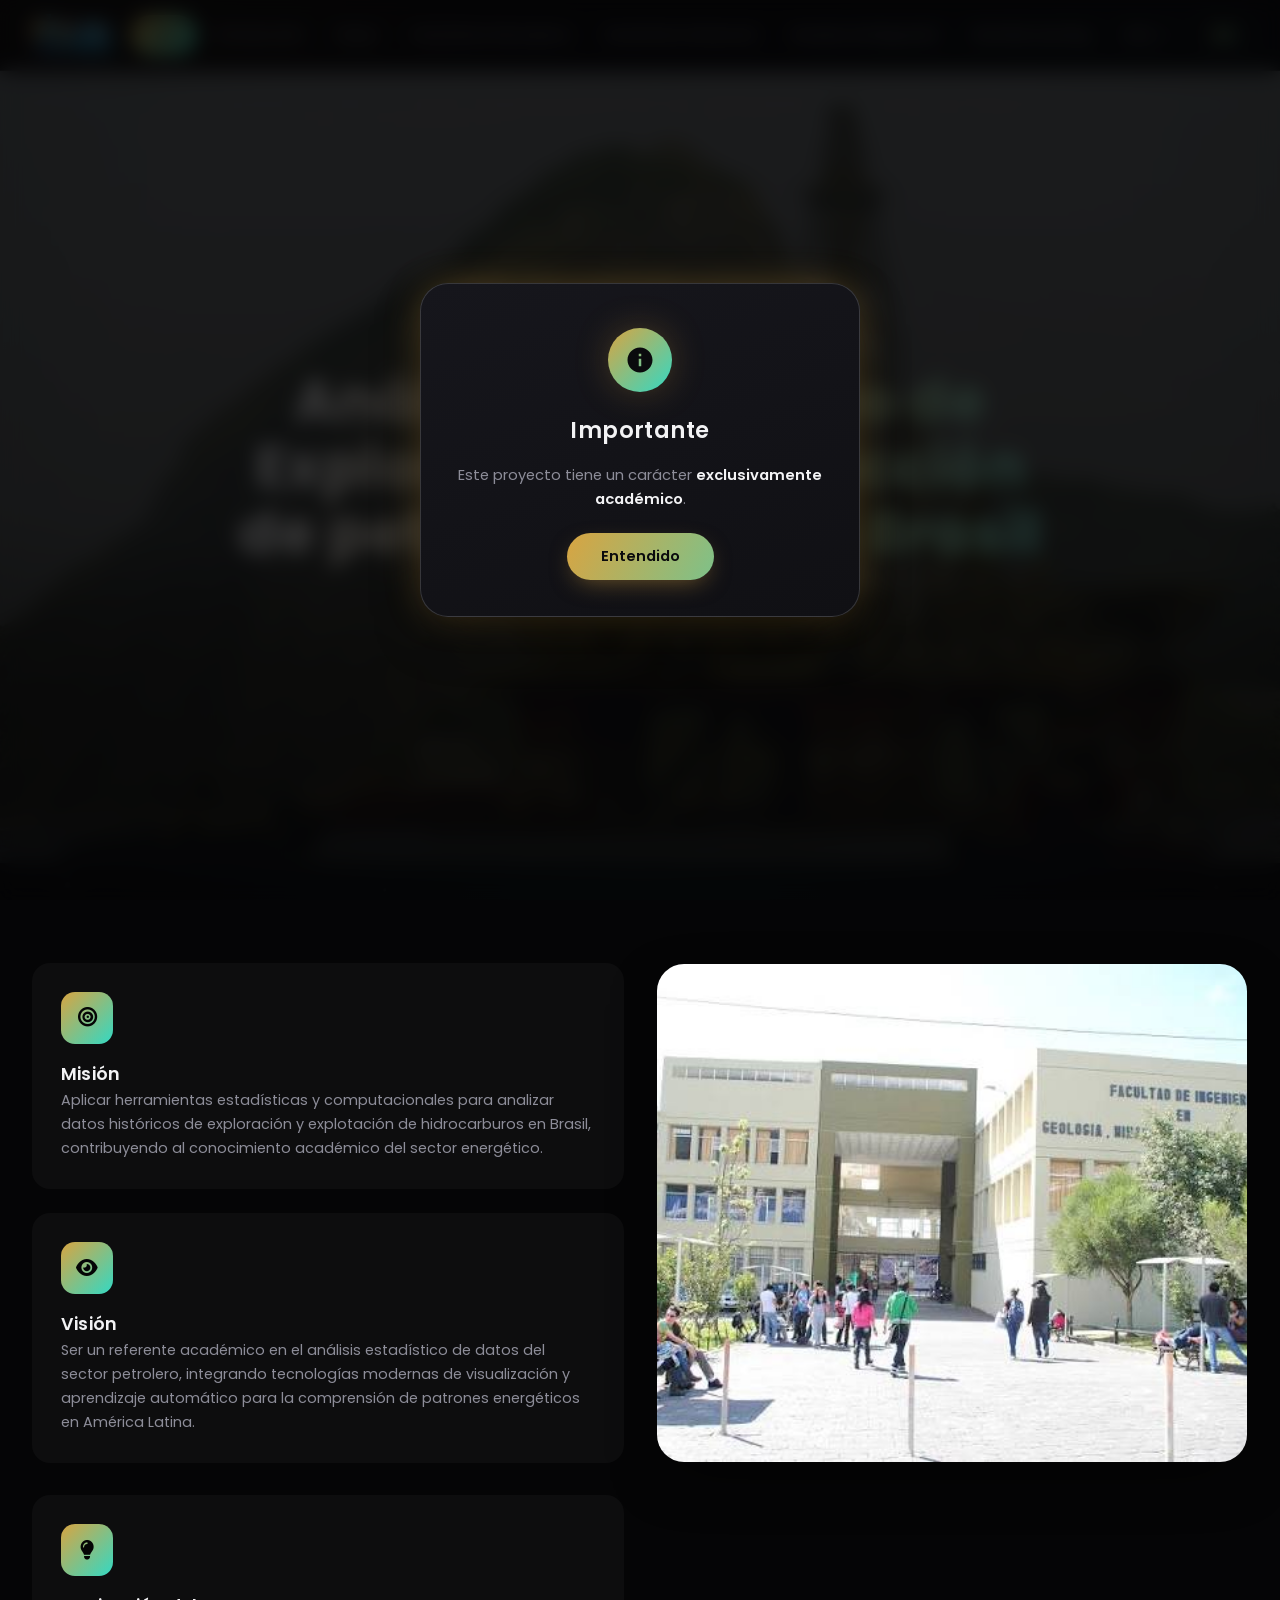
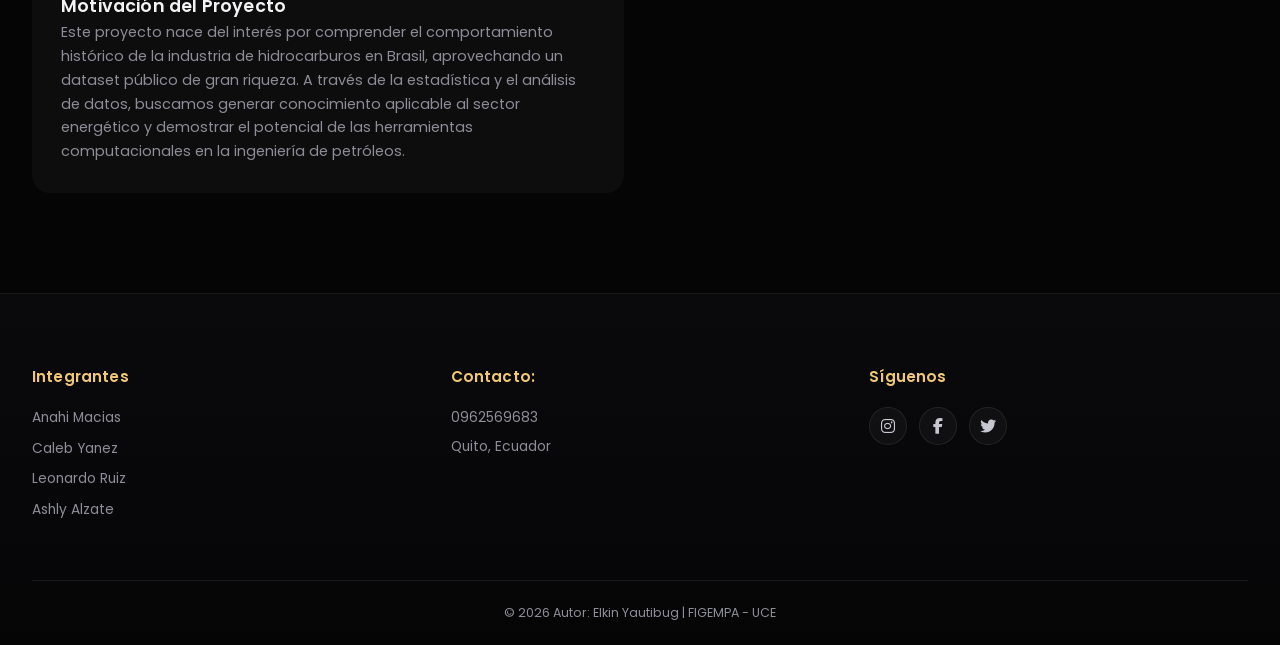
==== commit 54b1c4d8: "VCR43527" ====
--- a/index.html
+++ b/index.html
@@ -1529,6 +1529,34 @@
 
     <h2 class="var-titulo-principal">VARIABLES CUANTITATIVAS</h2>
 
+    <h3 class="var-subtitulo">Discretas</h3>
+    <div class="var-grid" style="justify-content: center;">
+        <div class="tarjeta-v" style="max-width: 280px;">
+            <div class="tarjeta-v-top bg-blue"><i class="fas fa-calendar-alt"></i></div>
+            <div class="tarjeta-v-bottom">
+                <h4>AÑO DE INICIO</h4>
+                <p>Año de arranque</p>
+                <a href="https://rpubs.com/Ashly/1450172" class="btn-tarjeta-v">Ver Detalles</a>
+            </div>
+        </div>
+        <div class="tarjeta-v" style="max-width: 280px;">
+            <div class="tarjeta-v-top bg-teal"><i class="fas fa-calendar-check"></i></div>
+            <div class="tarjeta-v-bottom">
+                <h4>AÑO DE FINALIZACIÓN</h4>
+                <p>Año de finalización</p>
+                <a href="https://rpubs.com/Ashly/1450173" class="btn-tarjeta-v">Ver Detalles</a>
+            </div>
+        </div>
+        <div class="tarjeta-v" style="max-width: 280px;">
+            <div class="tarjeta-v-top bg-red"><i class="fas fa-flag-checkered"></i></div>
+            <div class="tarjeta-v-bottom">
+                <h4>AÑO DE CONCLUSIÓN</h4>
+                <p>Año de reporte final</p>
+                <a href="https://rpubs.com/Ashly/1450126" class="btn-tarjeta-v">Ver Detalles</a>
+            </div>
+        </div>
+    </div>
+
     <h3 class="var-subtitulo">Continuas</h3>
     <div class="var-grid">
         <div class="tarjeta-v">
@@ -1680,7 +1708,7 @@
                         <img src="img/modelo_exponencial nuevo.jpeg" alt="Modelo Log-Normal">
                     </div>
                     <div class="card-modelo-info">
-                        <h4>LOG-NORMAL</h4>
+                        <h4>EXPONENCIAL</h4>
                         <span class="btn-modelo-link">Ver en RPubs →</span>
                     </div>
                 </a>
@@ -1820,7 +1848,7 @@
               <div class="ml-espacio"></div>
               <div class="ml-espacio"></div>
               <div class="ml-espacio"></div>
-              <div class="ml-flecha-v-right">↓</div>
+              <div class="ml-flecha-v-derecha">↓</div>
             </div>
 
             <!-- FILA 2: pasos 6-5-4 (flujo de derecha a izquierda) -->
@@ -2039,7 +2067,7 @@
   <footer class="pie-pagina">
     <div class="contenedor-footer">
         <div class="col-footer">
-            <h3>Integrantes</h3>
+            <a href="#nosotros" onclick="navegar('nosotros', this)" style="text-decoration:none;"><h3 style="cursor:pointer;">Integrantes</h3></a>
             <ul class="lista-integrantes">
                 <li><a href="https://drive.google.com/file/d/17gNlP4zKD-KYy9TQ99RFQN8YDk-Z341Q/view?usp=drive_link" target="_blank" class="link-integrante">Anahi Macias</a></li>
                 <li><a href="https://drive.google.com/file/d/1Mn7kH9JPx3Xgp6u5pJyGci0-2Yh1oYws/view?usp=sharing" target="_blank" class="link-integrante">Caleb Yanez</a></li>
--- a/style.css
+++ b/style.css
@@ -1233,6 +1233,16 @@
 
 .ml-flecha-v-right { grid-column: 3; }
 .ml-flecha-v-left  { grid-column: 1; }
+.ml-flecha-v-derecha { 
+  display: flex;
+  align-items: center;
+  justify-content: center;
+  font-size: 1.4rem;
+  color: rgba(255,255,255,0.25);
+  height: 100%;
+  animation: pulse-arrow 2s ease-in-out infinite;
+  grid-column: 5;
+}
 
 .ml-espacio { visibility: hidden; }
 
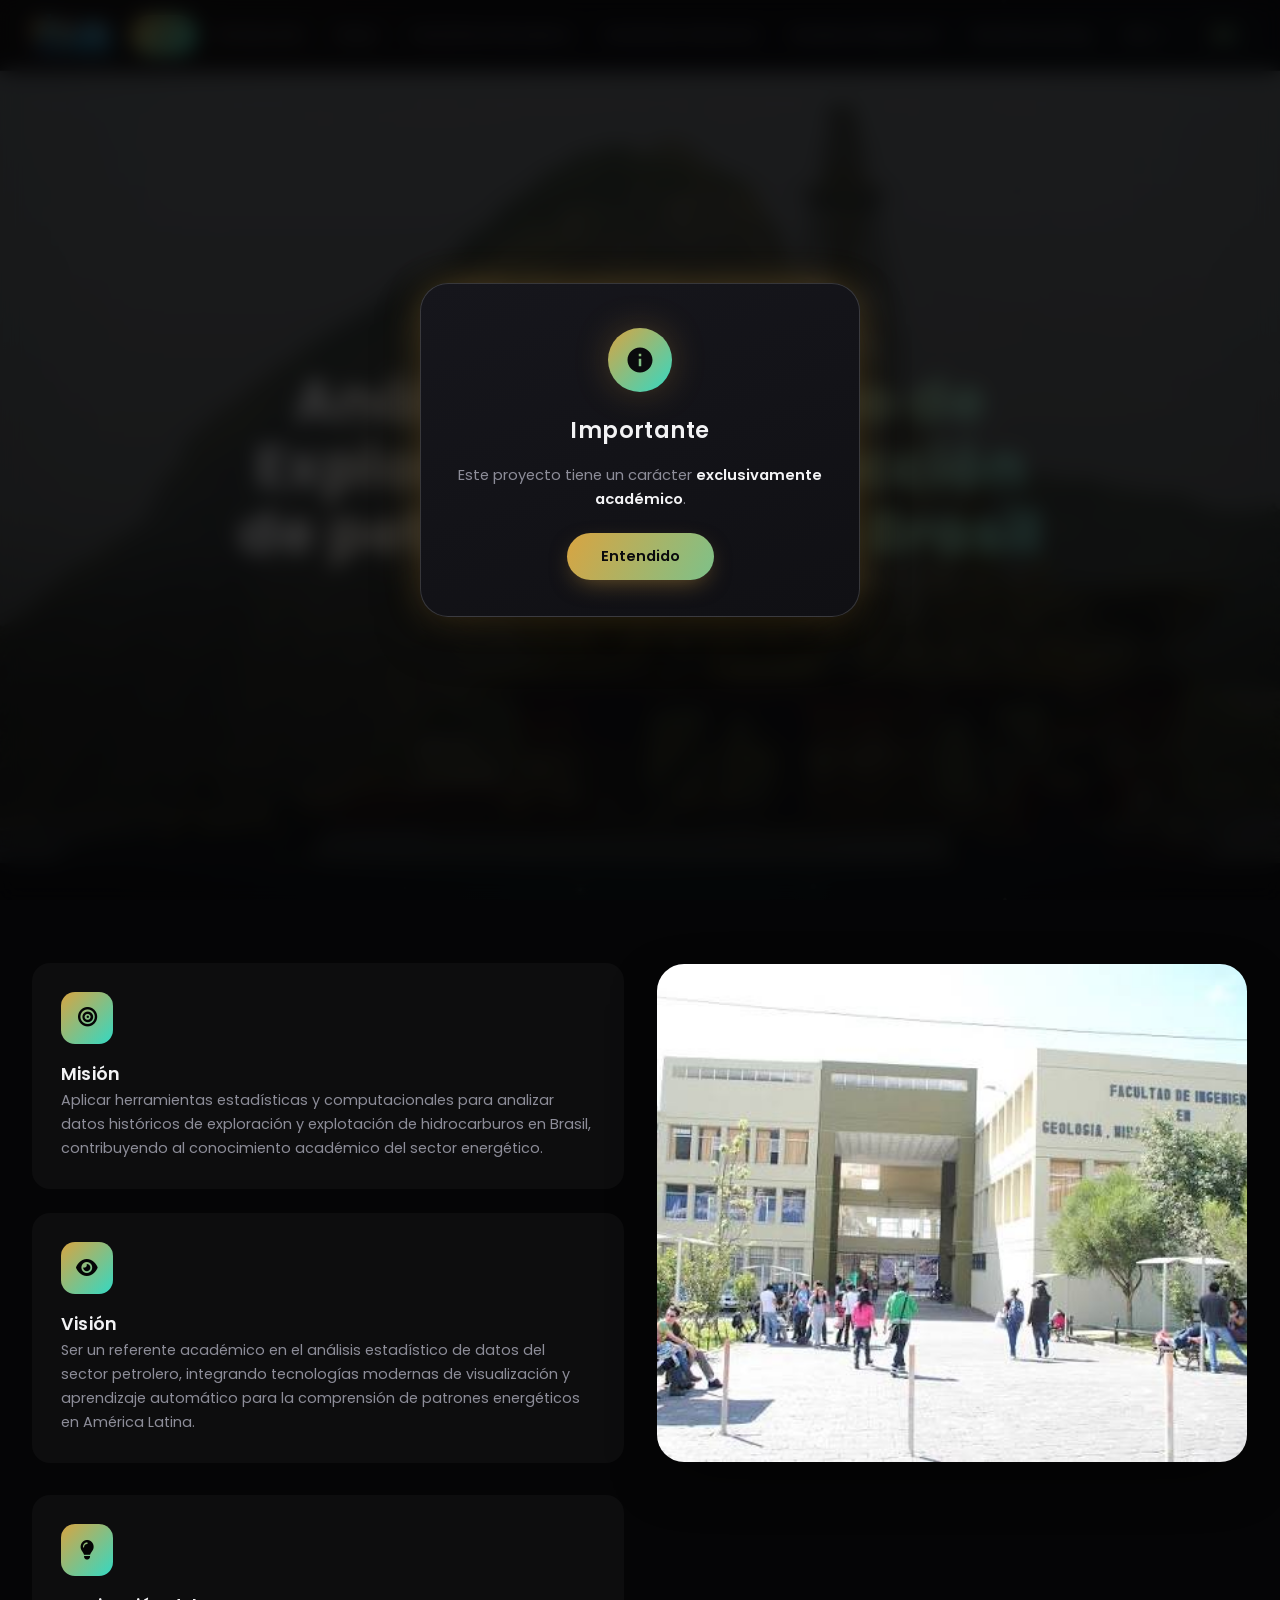
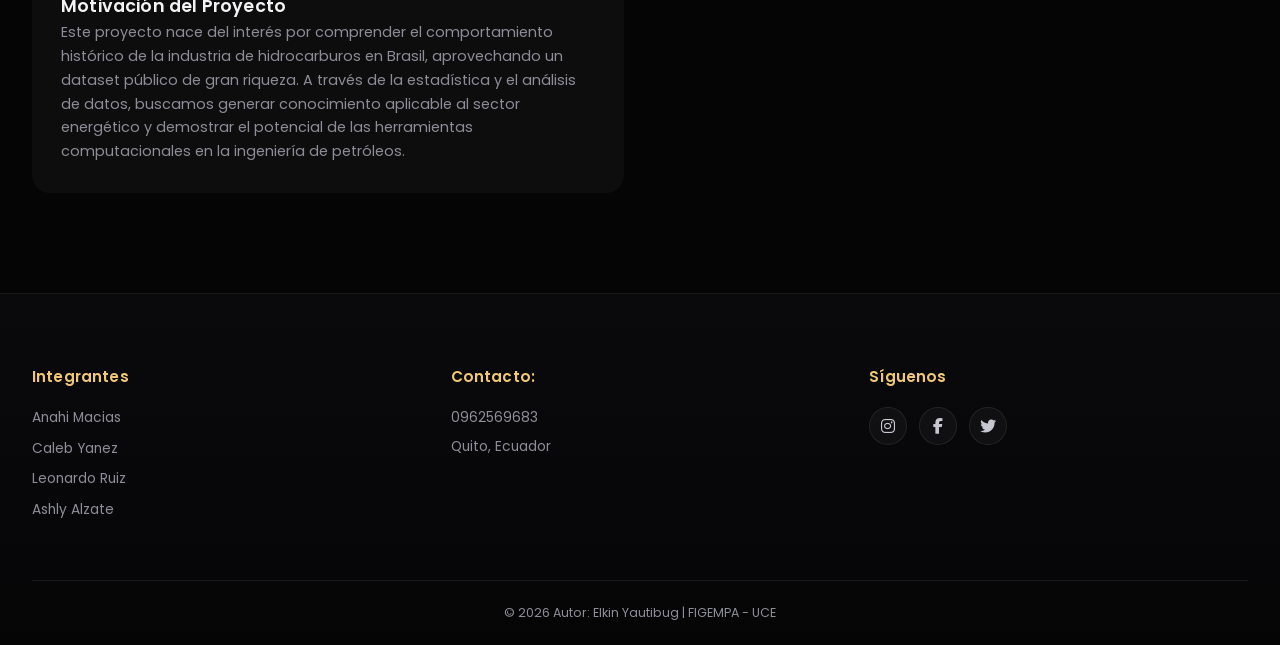
==== commit d84d86c8: "nbbvbvbv10" ====
--- a/index.html
+++ b/index.html
@@ -423,823 +423,792 @@
             </div>
 
             <div class="tabla-contenedor">
-                <table class="tabla-datos" id="miTabla">
-                    <thead>
-                        <tr>
-                            <th>NOMBRE ORIGINAL <i class="fas fa-sort"></i></th>
-                            <th>NOMBRE <i class="fas fa-sort"></i></th>
-                            <th>NOMBRE ASIGNADO (R) <i class="fas fa-sort"></i></th>
-                            <th>DESCRIPCIÓN</th>
-                            <th>TIPO</th>
-                            <th>SUBTIPO</th>
-                            <th>DOMINIO</th>
-                            <th>RANGO</th>
-                            <th>INSTRUMENTO</th>
-                            <th>UNIDAD</th>
-                            <th>ESCALA</th>
-                            <th>VARIABLE DE INTERÉS</th>
-                        </tr>
-                    </thead>
-                                      <tbody>
-    <tr>
-  <td>POCO (Texto)</td>
-  <td>POZO</td>
-  <td>-</td>
-  <td>Identificador único del pozo.</td>
-  <td><span class="badge cualitativa">Cualitativa</span></td>
-  <td>Nominal</td>
-  <td class="formula-celda">D={x ∣ x ∈ Etiquetas alfanuméricas de identificación de pozos}</td>
-  <td class="formula-celda">R={x | x ∈ IDs únicos de cada pozo del dataset}</td>
-  <td>Reporte ANP</td>
-  <td>-</td>
-  <td>Nominal</td>
-  <td>No</td>
-</tr>
-    <tr>
-  <td>CATASTRO (Numérico)</td>
-  <td>CATASTRO</td>
-  <td>-</td>
-  <td>Código de registro catastral oficial.</td>
-  <td><span class="badge cualitativa">Cualitativa</span></td>
-  <td>Nominal</td>
-  <td class="formula-celda">D={x ∣ x ∈ Código único de registro catastral}</td>
-  <td class="formula-celda">X={x ∣ x ∈ Código único de registro catastral ∧ x está en el dataset}</td>
-  <td>Reporte ANP</td>
-  <td>-</td>
-  <td>Nominal</td>
-  <td>No</td>
-</tr>
-    <tr>
-  <td>OPERADOR (Texto)</td>
-  <td>OPERADOR</td>
-  <td>empresa_operadora</td>
-  <td>Nombre de la empresa operadora.</td>
-  <td><span class="badge cualitativa">Cualitativa</span></td>
-  <td>Nominal</td>
-  <td class="formula-celda">D={x ∣ x ∈ Nombres de Compañías}</td>
-  <td class="formula-celda">R={x ∣ x ∈ Nombres de Compañías ∧ x está en el dataset }</td>
-  <td>Reporte ANP</td>
-  <td>-</td>
-  <td>Nominal</td>
-  <td>Si</td>
-</tr>
-    <tr>
-  <td>POCO_OPERADOR (Texto)</td>
-  <td>POZO_OPERADOR</td>
-  <td>-</td>
-  <td>Código de identificación interna del pozo.</td>
-  <td><span class="badge cualitativa">Cualitativa</span></td>
-  <td>Nominal</td>
-  <td class="formula-celda">D={x | x ∈ Códigos alfanuméricos de operador}</td>
-  <td class="formula-celda">R={x | x ∈ Códigos alfanuméricos de operador ∧ x está en el dataset}</td>
-  <td>Reporte Interno</td>
-  <td>-</td>
-  <td>Nominal</td>
-  <td>No</td>
-</tr>
-    <tr>
-  <td>ESTADO (Texto)</td>
-  <td>ESTADO</td>
-  <td>unidad_federativa</td>
-  <td>Unidad federativa de Brasil (Estado).</td>
-  <td><span class="badge cualitativa">Cualitativa</span></td>
-  <td>Nominal</td>
-  <td class="formula-celda">D={x | x ∈ Códigos de Estados de Brasil}</td>
-  <td class="formula-celda">R={x | x ∈ Códigos de Estados de Brasil ∧ x está en el dataset}</td>
-  <td>Georreferencia</td>
-  <td>-</td>
-  <td>Nominal</td>
-  <td>Si</td>
-</tr>
-    <tr>
-  <td>BACIA (Texto)</td>
-  <td>CUENCA</td>
-  <td>cuenca_sedimentaria</td>
-  <td>Cuenca sedimentaria de ubicación.</td>
-  <td><span class="badge cualitativa">Cualitativa</span></td>
-  <td>Nominal</td>
-  <td class="formula-celda">D={x | x ∈ Nombres de Cuencas}</td>
-  <td class="formula-celda">R={x | x ∈ Nombres de Cuencas ∧ x está en el dataset}</td>
-  <td>Geología</td>
-  <td>-</td>
-  <td>Nominal</td>
-  <td>Si</td>
-</tr>
-    <tr>
-  <td>BLOCO (Texto)</td>
-  <td>BLOQUE</td>
-  <td>bloque_concesion</td>
-  <td>Bloque de concesión de exploración.</td>
-  <td><span class="badge cualitativa">Cualitativa</span></td>
-  <td>Nominal</td>
-  <td class="formula-celda">D={x ∣ x ∈ Códigos de Bloque}</td>
-  <td class="formula-celda">R={x ∣ x ∈ Códigos de Bloque ∧ x está en el dataset}</td>
-  <td>Contrato ANP</td>
-  <td>-</td>
-  <td>Nominal</td>
-  <td>Si</td>
-</tr>
-    <tr>
-  <td>SIG_CAMPO (Texto)</td>
-  <td>SIGLAS_CAMPO</td>
-  <td>-</td>
-  <td>Siglas o código del campo de producción.</td>
-  <td><span class="badge cualitativa">Cualitativa</span></td>
-  <td>Nominal</td>
-  <td class="formula-celda">D={x ∣ x ∈ Siglas de Campo}</td>
-  <td class="formula-celda">D={x ∣ x ∈ Siglas de Campo ∧ x está en el dataset}</td>
-  <td>Reporte ANP</td>
-  <td>-</td>
-  <td>Nominal</td>
-  <td>No</td>
-</tr>
-    <tr>
-  <td>CAMPO (Texto)</td>
-  <td>CAMPO</td>
-  <td>nombre_campo</td>
-  <td>Nombre completo del campo de producción.</td>
-  <td><span class="badge cualitativa">Cualitativa</span></td>
-  <td>Nominal</td>
-  <td class="formula-celda">D={x ∣ x ∈ Nombres de Campo}</td>
-  <td class="formula-celda">R={x ∣ x ∈ Nombres de Campo ∧ x está en el dataset}</td>
-  <td>Reporte ANP</td>
-  <td>-</td>
-  <td>Nominal</td>
-  <td>Si</td>
-</tr>
-    <tr>
-  <td>TERRA_MAR (Texto)</td>
-  <td>TIERRA_MAR</td>
-  <td>ambiente_ubicacion</td>
-  <td>Indica si el pozo es Tierra (T) o Mar (M).</td>
-  <td><span class="badge cualitativa">Cualitativa</span></td>
-  <td>Nominal</td>
-  <td class="formula-celda">D={'T', 'M'}</td>
-  <td class="formula-celda">R={'T', 'M'}</td>
-  <td>Observación</td>
-  <td>-</td>
-  <td>Nominal</td>
-  <td>Si</td>
-</tr>
-    <tr>
-  <td>POCO_POS_ANP (Texto)</td>
-  <td>POZO_POSICIÓN_ANP</td>
-  <td>posicion_oficial_anp</td>
-  <td>Clasificación oficial de la posición del pozo según la ANP.</td>
-  <td><span class="badge cualitativa">Cualitativa</span></td>
-  <td>Nominal</td>
-  <td class="formula-celda">D={'S', 'N'}</td>
-  <td class="formula-celda">R={'S', 'N'}</td>
-  <td>Clasif. ANP</td>
-  <td>-</td>
-  <td>Nominal</td>
-  <td>Si</td>
-</tr>
-    <tr>
-  <td>TIPO (Texto)</td>
-  <td>TIPO</td>
-  <td>Tipo</td>
-  <td>Clasificación funcional (Ej. Exploración, Producción, Inyección).</td>
-  <td><span class="badge cualitativa">Cualitativa</span></td>
-  <td>Nominal</td>
-  <td class="formula-celda">D={'Exploratório', 'Explotatório'}</td>
-  <td class="formula-celda">R={'Exploratório', 'Explotatório'}</td>
-  <td>Clasif. ANP</td>
-  <td>-</td>
-  <td>Nominal</td>
-  <td>Si</td>
-</tr>
-    <tr>
-  <td>CATEGORÍA (Texto)</td>
-  <td>CATEGORÍA</td>
-  <td>clasif_pozo</td>
-  <td>Clasificación o estatus general del pozo.</td>
-  <td><span class="badge cualitativa">Cualitativa</span></td>
-  <td>Ordinal</td>
-  <td class="formula-celda">D={x | x ∈ Categorias de los Pozos en Brasil}</td>
-  <td class="formula-celda">R={'Pioneiro', 'Pioneiro Adjacente', 'Extensão', 'Desenvolvimento', 'Estratigráfico', 'Injeção', 'Especial', 'Jazida Mais Profunda', 'Jazida Mais Rasa'}</td>
-  <td>Clasif. ANP</td>
-  <td>-</td>
-  <td>Ordinal</td>
-  <td>Si</td>
-</tr>
-    <tr>
-  <td>RECLASIFICACAO (Texto)</td>
-  <td>RECLASIFICACIÓN</td>
-  <td>subclasif_pozo</td>
-  <td>Detalle o nueva clasificación del pozo, si aplica.</td>
-  <td><span class="badge cualitativa">Cualitativa</span></td>
-  <td>Ordinal</td>
-  <td class="formula-celda">D={x ∣ x ∈ Clasificaciones Secundarias}</td>
-  <td class="formula-celda">R={x ∣ x ∈ Clasificaciones Secundarias ∧ x está en el dataset}</td>
-  <td>Clasif. ANP</td>
-  <td>-</td>
-  <td>Ordinal</td>
-  <td>Si</td>
-</tr>
-    <tr>
-  <td>TITULARIDADE (Texto)</td>
-  <td>TITULARIDAD</td>
-  <td>titular_derechos</td>
-  <td>Entidad o empresa que posee los derechos.</td>
-  <td><span class="badge cualitativa">Cualitativa</span></td>
-  <td>Nominal</td>
-  <td class="formula-celda">D={x ∣ x ∈ Propietarios de los derechos}</td>
-  <td class="formula-celda">R={'Público', 'Confidencial'}</td>
-  <td>Contrato ANP</td>
-  <td>-</td>
-  <td>Nominal</td>
-  <td>Si</td>
-</tr>
-    <tr>
-  <td>SITUAÇÃO (Texto)</td>
-  <td>SITUACIÓN</td>
-  <td>Status</td>
-  <td>Estado actual (Ej. Activo, Abandonado, Suspendido).</td>
-  <td><span class="badge cualitativa">Cualitativa</span></td>
-  <td>Ordinal</td>
-  <td class="formula-celda">D={x ∣ x ∈ Estados de Operación}</td>
-  <td class="formula-celda">R={x ∣ x ∈ Estados de Operación ∧ x está en el dataset}</td>
-  <td>Reporte Operacional</td>
-  <td>-</td>
-  <td>Ordinal</td>
-  <td>Si</td>
-</tr>
-    <tr>
-  <td>INICIO (Fecha)</td>
-  <td>INICIO</td>
-  <td>Fecha_Inicio</td>
-  <td>Comienzo de la perforación.</td>
-  <td><span class="badge cualitativa">Cualitativa</span></td>
-  <td>Ordinal (Fecha)</td>
-  <td class="formula-celda">D={x | x ∈ Fecha ∧ x ∈ DD/MM/AAAA}</td>
-  <td class="formula-celda">R={x | x ∈ Fecha ∧ x está en el dataset}</td>
-  <td>Diario Perforación</td>
-  <td>Fecha</td>
-  <td>Intervalo</td>
-  <td>Si</td>
-</tr>
-    <tr>
-  <td>TERMINO (Fecha)</td>
-  <td>TÉRMINO</td>
-  <td>Fecha_Término</td>
-  <td>Finalización de la perforación.</td>
-  <td><span class="badge cualitativa">Cualitativa</span></td>
-  <td>Ordinal (Fecha)</td>
-  <td class="formula-celda">D={x | x ∈ Fecha ∧ x ∈ DD/MM/AAAA}</td>
-  <td class="formula-celda">R={x | x ∈ Fecha ∧ x está en el dataset}</td>
-  <td>Diario Perforación</td>
-  <td>Fecha</td>
-  <td>Intervalo</td>
-  <td>Si</td>
-</tr>
-    <tr>
-  <td>CONCLUSÃO (Fecha)</td>
-  <td>CONCLUSIÓN</td>
-  <td>Fecha_Concl</td>
-  <td>Entrega del reporte final.</td>
-  <td><span class="badge cualitativa">Cualitativa</span></td>
-  <td>Ordinal (Fecha)</td>
-  <td class="formula-celda">D={x | x ∈ Fecha ∧ x ∈ DD/MM/AAAA}</td>
-  <td class="formula-celda">R={x | x ∈ Fecha ∧ x está en el dataset}</td>
-  <td>Reporte Final</td>
-  <td>Fecha</td>
-  <td>Intervalo</td>
-  <td>Si</td>
-</tr>
-    <tr>
-  <td>LATITUD_BASE_4C (Numérico)</td>
-  <td>LATITUD_BASE_4C</td>
-  <td>lat_base_4dec</td>
-  <td>Latitud de la base (en 4 decimales).</td>
-  <td><span class="badge cuantitativa">Cuantitativa</span></td>
-  <td>Continua</td>
-  <td class="formula-celda">D={x | x ∈ ℝ ∧ −90 ≤ x ≤ 90}</td>
-  <td class="formula-celda">R={x ∈ ℝ | −32.9266 ≤ x ≤ 4.5280}</td>
-  <td>GPS/Topografía</td>
-  <td>Grados (∘)</td>
-  <td>Intervalo</td>
-  <td>Si</td>
-</tr>
-    <tr>
-  <td>LONGITUD_BASE_4C (Numérico)</td>
-  <td>LONGITUD_BASE_4C</td>
-  <td>lon_base_4dec</td>
-  <td>Longitud de la base (en 4 decimales).</td>
-  <td><span class="badge cuantitativa">Cuantitativa</span></td>
-  <td>Continua</td>
-  <td class="formula-celda">D={x | x ∈ ℝ ∧ −180 ≤ x ≤ 180}</td>
-  <td class="formula-celda">R={x ∈ ℝ | −73.3768 ≤ x ≤ −34.8262}</td>
-  <td>GPS/Topografía</td>
-  <td>Grados (∘)</td>
-  <td>Intervalo</td>
-  <td>Si</td>
-</tr>
-    <tr>
-  <td>LATITUD_BASE_DD (Numérico)</td>
-  <td>LATITUD_BASE_GD</td>
-  <td>lat_base_gd</td>
-  <td>Latitud de la base (en grados decimales).</td>
-  <td><span class="badge cuantitativa">Cuantitativa</span></td>
-  <td>Continua</td>
-  <td class="formula-celda">D={x | x ∈ ℝ ∧ −90 ≤ x ≤ 90}</td>
-  <td class="formula-celda">R={x ∈ ℝ | −32.9266 ≤ x ≤ 4.5280}</td>
-  <td>GPS/Topografía</td>
-  <td>Grados (∘)</td>
-  <td>Intervalo</td>
-  <td>Si</td>
-</tr>
-    <tr>
-  <td>LONGITUD_BASE_DD (Numérico)</td>
-  <td>LONGITUD_BASE_GD</td>
-  <td>lon_base_gd</td>
-  <td>Longitud de la base (en grados decimales).</td>
-  <td><span class="badge cuantitativa">Cuantitativa</span></td>
-  <td>Continua</td>
-  <td class="formula-celda">D={x | x ∈ ℝ ∧ −180 ≤ x ≤ 180}</td>
-  <td class="formula-celda">R={x ∈ ℝ | −73.3768 ≤ x ≤ −34.8262}</td>
-  <td>GPS/Topografía</td>
-  <td>Grados (∘)</td>
-  <td>Intervalo</td>
-  <td>Si</td>
-</tr>
-    <tr>
-  <td>TIPO DE COORDENADA BASE (Texto)</td>
-  <td>TIPO DE COORDENADA BASE</td>
-  <td>sistema_coord_base</td>
-  <td>Tipo de sistema de coordenadas base utilizado.</td>
-  <td><span class="badge cualitativa">Cualitativa</span></td>
-  <td>Nominal</td>
-  <td class="formula-celda">D={'Definitiva', 'Provisória'}</td>
-  <td class="formula-celda">R={'Definitiva', 'Provisória'}</td>
-  <td>Reporte ANP</td>
-  <td>-</td>
-  <td>Nominal</td>
-  <td>Si</td>
-</tr>
-    <tr>
-  <td>DIRECÃO (Texto)</td>
-  <td>DIRECCIÓN</td>
-  <td>trayectoria_perf</td>
-  <td>Trayectoria de la Perforacción (Vertical, Direccional, Horizontal).</td>
-  <td><span class="badge cualitativa">Cualitativa</span></td>
-  <td>Nominal</td>
-  <td class="formula-celda">D={'Vertical', 'Direcional', 'Horizontal'}</td>
-  <td class="formula-celda">R={'Vertical', 'Direcional', 'Horizontal'}</td>
-  <td>Ingeniería</td>
-  <td>-</td>
-  <td>Nominal</td>
-  <td>Si</td>
-</tr>
-    <tr>
-  <td>PROFUNDIDADE_VERTICAL_M (Numérico)</td>
-  <td>PROFUNDIDAD_VERTICAL_M</td>
-  <td>tvd_m</td>
-  <td>Profundidad vertical verdadera (TVD).</td>
-  <td><span class="badge cuantitativa">Cuantitativa</span></td>
-  <td>Continua</td>
-  <td class="formula-celda">D={x | x ∈ ℝ}</td>
-  <td class="formula-celda">R={x ∈ ℝ | 0 ≤ x ≤ 31880}</td>
-  <td>Sonda (MWD/LWD)</td>
-  <td>Metros (m)</td>
-  <td>Intervalo</td>
-  <td>Si</td>
-</tr>
-    <tr>
-  <td>PROFUNDIDADE_SONDADOR_M (Numérico)</td>
-  <td>PROFUNDIDAD_SONDADORA_M</td>
-  <td>prof_sonda_m</td>
-  <td>Profundidad registrada por la herramienta de sondeo.</td>
-  <td><span class="badge cuantitativa">Cuantitativa</span></td>
-  <td>Continua</td>
-  <td class="formula-celda">D={x | x ∈ ℝ ∧ x ≥ 0}</td>
-  <td class="formula-celda">R={x ∈ ℝ | 0 ≤ x ≤ 8080.2}</td>
-  <td>Sonda</td>
-  <td>Metros (m)</td>
-  <td>Intervalo</td>
-  <td>Si</td>
-</tr>
-    <tr>
-  <td>PROFUNDIDADE_MEDIDA_M (Numérico)</td>
-  <td>PROFUNDIDAD_MEDIDA_M</td>
-  <td>md_m</td>
-  <td>Profundidad total medida (MD).</td>
-  <td><span class="badge cuantitativa">Cuantitativa</span></td>
-  <td>Continua</td>
-  <td class="formula-celda">D={x | x ∈ ℝ ∧ x ≥ 0}</td>
-  <td class="formula-celda">R={x ∈ ℝ | 0 ≤ x ≤ 8080.2}</td>
-  <td>Sonda (TVD/MD)</td>
-  <td>Metros (m)</td>
-  <td>Intervalo</td>
-  <td>Si</td>
-</tr>
-    <tr>
-  <td>REFERENCIA_DE_PROFUNDIDADE (Texto)</td>
-  <td>REFERENCIA_DE_PROFUNDIDAD</td>
-  <td>punto_ref_prof</td>
-  <td>Punto de referencia para las mediciones de profundidad.</td>
-  <td><span class="badge cualitativa">Cualitativa</span></td>
-  <td>Nominal</td>
-  <td class="formula-celda">D={'MR'}</td>
-  <td class="formula-celda">R={'MR'}</td>
-  <td>Topografía</td>
-  <td>Ninguna</td>
-  <td>Nominal</td>
-  <td>Si</td>
-</tr>
-    <tr>
-  <td>MESA ROTATIVA (Numérico)</td>
-  <td>MESA ROTATORIA</td>
-  <td>elev_mesa_rot</td>
-  <td>Elevación de la mesa rotatoria.</td>
-  <td><span class="badge cuantitativa">Cuantitativa</span></td>
-  <td>Continua</td>
-  <td class="formula-celda">D={x | x ∈ ℝ ∧ x ≥ 0}</td>
-  <td class="formula-celda">R={x ∈ ℝ | 0 ≤ x ≤ 1600}</td>
-  <td>Topografía</td>
-  <td>Metros (m)</td>
-  <td>Intervalo</td>
-  <td>Si</td>
-</tr>
-    <tr>
-  <td>COTA_ALTIMETRICA_M (Numérico)</td>
-  <td>COTA_ALTIMÉTRICA_M</td>
-  <td>altitud_pozo_m</td>
-  <td>Altitud o elevación del pozo.</td>
-  <td><span class="badge cuantitativa">Cuantitativa</span></td>
-  <td>Continua</td>
-  <td class="formula-celda">D={x | x ∈ ℝ ∧ x ≥ 0}</td>
-  <td class="formula-celda">R={x ∈ ℝ | 0 ≤ x ≤ 6672}</td>
-  <td>Topografía</td>
-  <td>Metros (m)</td>
-  <td>Intervalo</td>
-  <td>Si</td>
-</tr>
-    <tr>
-  <td>LÁMINA DE ÁGUA M (Numérico)</td>
-  <td>LÁMINA DE AGUA M</td>
-  <td>col_agua_m</td>
-  <td>Profundidad del agua (solo pozos marinos).</td>
-  <td><span class="badge cuantitativa">Cuantitativa</span></td>
-  <td>Continua</td>
-  <td class="formula-celda">D={x | x ∈ ℝ ∧ x ≥ 0}</td>
-  <td class="formula-celda">R={x ∈ ℝ | 0 ≤ x ≤ 2988}</td>
-  <td>Sonda</td>
-  <td>Metros (m)</td>
-  <td>Intervalo</td>
-  <td>Si</td>
-</tr>
-    <tr>
-  <td>DATO_VERTICAL (Texto)</td>
-  <td>DATUM_VERTICAL</td>
-  <td>-</td>
-  <td>Sistema de referencia geodésico vertical.</td>
-  <td><span class="badge cualitativa">Cualitativa</span></td>
-  <td>Nominal</td>
-  <td class="formula-celda">D={'NM'}</td>
-  <td class="formula-celda">R={'NM'}</td>
-  <td>Georreferencia</td>
-  <td>-</td>
-  <td>Nominal</td>
-  <td>No</td>
-</tr>
-    <tr>
-  <td>UNIDADE ESTRATIGRÁFICA (Texto)</td>
-  <td>UNIDAD ESTRATIGRÁFICA</td>
-  <td>-</td>
-  <td>Unidad geológica principal alcanzada.</td>
-  <td><span class="badge cualitativa">Cualitativa</span></td>
-  <td>Nominal</td>
-  <td class="formula-celda">D={x | x ∈ Nombres de Unidades Geológicas}</td>
-  <td class="formula-celda">R={x | x ∈ Nombres de Unidades Geológicas ∧ x está en el dataset}</td>
-  <td>Geología</td>
-  <td>-</td>
-  <td>Nominal</td>
-  <td>No</td>
-</tr>
-    <tr>
-  <td>GEOLOGÍA_GRUPO_FINAL (Texto)</td>
-  <td>GEOLOGÍA_GRUPO_FINAL</td>
-  <td>grupo_geol_final</td>
-  <td>Clasificación geológica: Grupo al final del pozo.</td>
-  <td><span class="badge cualitativa">Cualitativa</span></td>
-  <td>Nominal</td>
-  <td class="formula-celda">D={x | x ∈ Nombres de Grupos Geológicos}</td>
-  <td class="formula-celda">R={x | x ∈ Nombres de Grupos Geológicos ∧ x está en el dataset}</td>
-  <td>Geología</td>
-  <td>-</td>
-  <td>Nominal</td>
-  <td>Si</td>
-</tr>
-    <tr>
-  <td>GEOLOGÍA_FORMACIÓN_FINAL (Texto)</td>
-  <td>GEOLOGÍA_FORMACIÓN_FINAL</td>
-  <td>formacion_geol_final</td>
-  <td>Clasificación geológica: Formación al final del pozo.</td>
-  <td><span class="badge cualitativa">Cualitativa</span></td>
-  <td>Nominal</td>
-  <td class="formula-celda">D={x | x ∈ Nombres de Formaciones Geológicas}</td>
-  <td class="formula-celda">R={x | x ∈ Nombres de Formaciones Geológicas ∧ x está en el dataset}</td>
-  <td>Geología</td>
-  <td>-</td>
-  <td>Nominal</td>
-  <td>Si</td>
-</tr>
-    <tr>
-  <td>GEOLOGÍA_MEMBRO_FINAL (Texto)</td>
-  <td>GEOLOGÍA_MIEMBRO_FINAL</td>
-  <td>miembro_geol_final</td>
-  <td>Clasificación geológica: Miembro al final del pozo.</td>
-  <td><span class="badge cualitativa">Cualitativa</span></td>
-  <td>Nominal</td>
-  <td class="formula-celda">D={x | x ∈ Nombres de Miembros Geológicos}</td>
-  <td class="formula-celda">R={x | x ∈ Nombres de Miembros Geológicos ∧ x está en el dataset}</td>
-  <td>Geología</td>
-  <td>-</td>
-  <td>Nominal</td>
-  <td>Si</td>
-</tr>
-    <tr>
-  <td>CDPE (Texto)</td>
-  <td>CDPE</td>
-  <td>-</td>
-  <td>Disponibilidad de Registros de Cable (Wireline Logs).</td>
-  <td><span class="badge cualitativa">Cualitativa</span></td>
-  <td>Nominal</td>
-  <td class="formula-celda">D = {"Existe", "No Registra"}</td>
-  <td class="formula-celda">R={x | x ∈ Disponibilidad de Registros ∧ x está en el dataset}</td>
-  <td>Reporte Técnico</td>
-  <td>-</td>
-  <td>Nominal</td>
-  <td>No</td>
-</tr>
-    <tr>
-  <td>AGP (Texto)</td>
-  <td>AGP</td>
-  <td>-</td>
-  <td>Disponibilidad de datos de Perforación a Presión.</td>
-  <td><span class="badge cualitativa">Cualitativa</span></td>
-  <td>Nominal</td>
-  <td class="formula-celda">D = {"Existe", "No Registra"}</td>
-  <td class="formula-celda">R={x | x ∈ Disponibilidad de Registros ∧ x está en el dataset}</td>
-  <td>Reporte Técnico</td>
-  <td>-</td>
-  <td>Nominal</td>
-  <td>No</td>
-</tr>
-    <tr>
-  <td>PC (Texto)</td>
-  <td>PC</td>
-  <td>-</td>
-  <td>Disponibilidad de Perfil de Caliper u otro perfil.</td>
-  <td><span class="badge cualitativa">Cualitativa</span></td>
-  <td>Nominal</td>
-  <td class="formula-celda">D = {"Existe", "No Registra"}</td>
-  <td class="formula-celda">R={x | x ∈ Disponibilidad de Registros ∧ x está en el dataset}</td>
-  <td>Reporte Técnico</td>
-  <td>-</td>
-  <td>Nominal</td>
-  <td>No</td>
-</tr>
-    <tr>
-  <td>PAG (Texto)</td>
-  <td>PAG</td>
-  <td>-</td>
-  <td>Disponibilidad de Perfil de Densidad y Gaseosa.</td>
-  <td><span class="badge cualitativa">Cualitativa</span></td>
-  <td>Nominal</td>
-  <td class="formula-celda">D = {"Existe", "No Registra"}</td>
-  <td class="formula-celda">R={x | x ∈ Disponibilidad de Registros ∧ x está en el dataset}</td>
-  <td>Reporte Técnico</td>
-  <td>-</td>
-  <td>Nominal</td>
-  <td>No</td>
-</tr>
-    <tr>
-  <td>PERFIS_CONVENCIONAIS (Texto)</td>
-  <td>PERFILES_CONVENCIONALES</td>
-  <td>-</td>
-  <td>Disponibilidad de registros geofísicos convencionales.</td>
-  <td><span class="badge cualitativa">Cualitativa</span></td>
-  <td>Nominal</td>
-  <td class="formula-celda">D = {"Existe", "No Registra"}</td>
-  <td class="formula-celda">R={x | x ∈ Disponibilidad de Registros ∧ x está en el dataset}</td>
-  <td>Reporte Técnico</td>
-  <td>-</td>
-  <td>Nominal</td>
-  <td>No</td>
-</tr>
-    <tr>
-  <td>DURANTE_PERFURACAO (Texto)</td>
-  <td>DURANTE_PERFORACIÓN</td>
-  <td>-</td>
-  <td>Disponibilidad de datos durante la perforación (LWD/MWD).</td>
-  <td><span class="badge cualitativa">Cualitativa</span></td>
-  <td>Nominal</td>
-  <td class="formula-celda">D = {"Existe", "No Registra"}</td>
-  <td class="formula-celda">R={x | x ∈ Disponibilidad de Registros ∧ x está en el dataset}</td>
-  <td>Reporte Técnico</td>
-  <td>-</td>
-  <td>Nominal</td>
-  <td>No</td>
-</tr>
-    <tr>
-  <td>PERFIS_DIGITAIS (Texto)</td>
-  <td>PERFILES_DIGITALES</td>
-  <td>-</td>
-  <td>Disponibilidad de registros en formato digital.</td>
-  <td><span class="badge cualitativa">Cualitativa</span></td>
-  <td>Nominal</td>
-  <td class="formula-celda">D = {"Existe", "No Registra"}</td>
-  <td class="formula-celda">R={x | x ∈ Disponibilidad de Registros ∧ x está en el dataset}</td>
-  <td>Reporte Técnico</td>
-  <td>-</td>
-  <td>Nominal</td>
-  <td>No</td>
-</tr>
-    <tr>
-  <td>PERFIS_PROCESSADOS (Texto)</td>
-  <td>PERFILES_PROCESADOS</td>
-  <td>-</td>
-  <td>Disponibilidad de registros procesados.</td>
-  <td><span class="badge cualitativa">Cualitativa</span></td>
-  <td>Nominal</td>
-  <td class="formula-celda">D = {"Existe", "No Registra"}</td>
-  <td class="formula-celda">R={x | x ∈ Disponibilidad de Registros ∧ x está en el dataset}</td>
-  <td>Reporte Técnico</td>
-  <td>-</td>
-  <td>Nominal</td>
-  <td>No</td>
-</tr>
-    <tr>
-  <td>PERFIS_ESPECIAIS (Texto)</td>
-  <td>PERFILES_ESPECIALES</td>
-  <td>-</td>
-  <td>Disponibilidad de registros geofísicos especiales.</td>
-  <td><span class="badge cualitativa">Cualitativa</span></td>
-  <td>Nominal</td>
-  <td class="formula-celda">D = {"Existe", "No Registra"}</td>
-  <td class="formula-celda">R={x | x ∈ Disponibilidad de Registros ∧ x está en el dataset}</td>
-  <td>Reporte Técnico</td>
-  <td>-</td>
-  <td>Nominal</td>
-  <td>No</td>
-</tr>
-    <tr>
-  <td>AMOSTRA_LATERAL (Texto)</td>
-  <td>MUESTRA_LATERAL</td>
-  <td>-</td>
-  <td>Disponibilidad de muestras de pared (Side-wall Cores).</td>
-  <td><span class="badge cualitativa">Cualitativa</span></td>
-  <td>Nominal</td>
-  <td class="formula-celda">D = {"Existe", "No Registra"}</td>
-  <td class="formula-celda">R={x | x ∈ Disponibilidad de Registros ∧ x está en el dataset}</td>
-  <td>Reporte Técnico</td>
-  <td>-</td>
-  <td>Nominal</td>
-  <td>No</td>
-</tr>
-    <tr>
-  <td>SÍSMICA (Texto)</td>
-  <td>SÍSMICA</td>
-  <td>-</td>
-  <td>Disponibilidad de datos sísmicos asociados.</td>
-  <td><span class="badge cualitativa">Cualitativa</span></td>
-  <td>Nominal</td>
-  <td class="formula-celda">D = {"Existe", "No Registra"}</td>
-  <td class="formula-celda">R={x | x ∈ Disponibilidad de Registros ∧ x está en el dataset}</td>
-  <td>Reporte Técnico</td>
-  <td>-</td>
-  <td>Nominal</td>
-  <td>No</td>
-</tr>
-    <tr>
-  <td>TABELA_TEMPO_PROFUNDIDADE (Texto)</td>
-  <td>TABLA_TIEMPO_PROFUNDIDAD</td>
-  <td>-</td>
-  <td>Disponibilidad de la tabla de conversión tiempo-profundidad.</td>
-  <td><span class="badge cualitativa">Cualitativa</span></td>
-  <td>Nominal</td>
-  <td class="formula-celda">D = {"Existe", "No Registra"}</td>
-  <td class="formula-celda">R={x | x ∈ Disponibilidad de Registros ∧ x está en el dataset}</td>
-  <td>Reporte Técnico</td>
-  <td>-</td>
-  <td>Nominal</td>
-  <td>No</td>
-</tr>
-    <tr>
-  <td>DADOS_DIRECIONAIS (Texto)</td>
-  <td>DATOS_DIRECIONALES</td>
-  <td>-</td>
-  <td>Disponibilidad de encuestas de pozo.</td>
-  <td><span class="badge cualitativa">Cualitativa</span></td>
-  <td>Nominal</td>
-  <td class="formula-celda">D = {"Existe", "No Registra"}</td>
-  <td class="formula-celda">R={x | x ∈ Disponibilidad de Registros ∧ x está en el dataset}</td>
-  <td>Reporte Técnico</td>
-  <td>-</td>
-  <td>Nominal</td>
-  <td>No</td>
-</tr>
-    <tr>
-  <td>PRUEBA_A_CABO (Texto)</td>
-  <td>PRUEBA_A_CABLE</td>
-  <td>-</td>
-  <td>Disponibilidad de pruebas de formación de cable.</td>
-  <td><span class="badge cualitativa">Cualitativa</span></td>
-  <td>Nominal</td>
-  <td class="formula-celda">D = {"Existe", "No Registra"}</td>
-  <td class="formula-celda">R={x | x ∈ Disponibilidad de Registros ∧ x está en el dataset}</td>
-  <td>Reporte Técnico</td>
-  <td>-</td>
-  <td>Nominal</td>
-  <td>No</td>
-</tr>
-    <tr>
-  <td>PRUEBA DE FORMACÃO (Texto)</td>
-  <td>PRUEBA DE FORMACIÓN</td>
-  <td>-</td>
-  <td>Disponibilidad de pruebas de integridad o producción.</td>
-  <td><span class="badge cualitativa">Cualitativa</span></td>
-  <td>Nominal</td>
-  <td class="formula-celda">D = {"Existe", "No Registra"}</td>
-  <td class="formula-celda">R={x | x ∈ Disponibilidad de Registros ∧ x está en el dataset}</td>
-  <td>Reporte Técnico</td>
-  <td>-</td>
-  <td>Nominal</td>
-  <td>No</td>
-</tr>
-    <tr>
-  <td>CANHONEIO (Texto)</td>
-  <td>CAÑONEO</td>
-  <td>-</td>
-  <td>Disponibilidad de registros o acciones de cañoneo.</td>
-  <td><span class="badge cualitativa">Cualitativa</span></td>
-  <td>Nominal</td>
-  <td class="formula-celda">D = {"Existe", "No Registra"}</td>
-  <td class="formula-celda">R={x | x ∈ Disponibilidad de Registros ∧ x está en el dataset}</td>
-  <td>Reporte Técnico</td>
-  <td>-</td>
-  <td>Nominal</td>
-  <td>No</td>
-</tr>
-    <tr>
-  <td>TESTEMUNHO (Texto)</td>
-  <td>TESTIGO (CORE)</td>
-  <td>-</td>
-  <td>Disponibilidad de muestras de roca (cores).</td>
-  <td><span class="badge cualitativa">Cualitativa</span></td>
-  <td>Nominal</td>
-  <td class="formula-celda">D = {"Existe", "No Registra"}</td>
-  <td class="formula-celda">R={x | x ∈ Disponibilidad de Registros ∧ x está en el dataset}</td>
-  <td>Reporte Técnico</td>
-  <td>-</td>
-  <td>Nominal</td>
-  <td>No</td>
-</tr>
-    <tr>
-  <td>GEOQUÍMICA (Texto)</td>
-  <td>GEOQUÍMICA</td>
-  <td>-</td>
-  <td>Disponibilidad de análisis geoquímicos.</td>
-  <td><span class="badge cualitativa">Cualitativa</span></td>
-  <td>Nominal</td>
-  <td class="formula-celda">D = {"Existe", "No Registra"}</td>
-  <td class="formula-celda">R={x | x ∈ Disponibilidad de Registros ∧ x está en el dataset}</td>
-  <td>Reporte Técnico</td>
-  <td>-</td>
-  <td>Nominal</td>
-  <td>No</td>
-</tr>
-    <tr>
-  <td>SIG_SONDA (Texto)</td>
-  <td>SIGLAS_SONDA</td>
-  <td>-</td>
-  <td>Siglas o código de la sonda/equipo de perforación.</td>
-  <td><span class="badge cualitativa">Cualitativa</span></td>
-  <td>Nominal</td>
-  <td class="formula-celda">D={x | x ∈ Códigos de Sonda}</td>
-  <td class="formula-celda">R={x | x ∈ Códigos de Sonda ∧ x está en el dataset}</td>
-  <td>Reporte Operacional</td>
-  <td>-</td>
-  <td>Nominal</td>
-  <td>No</td>
-</tr>
-    <tr>
-  <td>NOM_SONDA (Texto)</td>
-  <td>NOMBRE_SONDA</td>
-  <td>-</td>
-  <td>Nombre del equipo de perforación.</td>
-  <td><span class="badge cualitativa">Cualitativa</span></td>
-  <td>Nominal</td>
-  <td class="formula-celda">D={x | x ∈ Nombres de Sonda}</td>
-  <td class="formula-celda">R={x | x ∈ Nombres de Sonda ∧ x está en el dataset}</td>
-  <td>Reporte Operacional</td>
-  <td>-</td>
-  <td>Nominal</td>
-  <td>No</td>
-</tr>
-                   </tbody>
+                \1
+    <tr>
+      <td>POCO (Texto)</td>
+      <td>POZO</td>
+      <td>-</td>
+      <td>Identificador único del pozo.</td>
+      <td><span class='badge cualitativa'>Cualitativa</span></td>
+      <td>Nominal</td>
+      <td class='formula-celda'>D={x ∣ x ∈ Etiquetas alfanuméricas de identificación de pozos}</td>
+      <td class='formula-celda'>R={x | x ∈ IDs únicos de cada pozo del dataset}</td>
+      <td>Reporte ANP</td>
+      <td>-</td>
+      <td>Nominal</td>
+      <td>No</td>
+    </tr>
+    <tr>
+      <td>CATASTRO (Numérico)</td>
+      <td>CATASTRO</td>
+      <td>-</td>
+      <td>Código de registro catastral oficial.</td>
+      <td><span class='badge cualitativa'>Cualitativa</span></td>
+      <td>Nominal</td>
+      <td class='formula-celda'>D={x ∣ x ∈ Código único de registro catastral}</td>
+      <td class='formula-celda'>X={x ∣ x ∈ Código único de registro catastral ∧ x está en el dataset}</td>
+      <td>Reporte ANP</td>
+      <td>-</td>
+      <td>Nominal</td>
+      <td>No</td>
+    </tr>
+    <tr>
+      <td>OPERADOR (Texto)</td>
+      <td>OPERADOR</td>
+      <td>empresa_operadora</td>
+      <td>Nombre de la empresa operadora.</td>
+      <td><span class='badge cualitativa'>Cualitativa</span></td>
+      <td>Nominal</td>
+      <td class='formula-celda'>D={x ∣ x ∈ Nombres de Compañías}</td>
+      <td class='formula-celda'>R={x ∣ x ∈ Nombres de Compañías ∧ x está en el dataset }</td>
+      <td>Reporte ANP</td>
+      <td>-</td>
+      <td>Nominal</td>
+      <td>Si</td>
+    </tr>
+    <tr>
+      <td>POCO_OPERADOR (Texto)</td>
+      <td>POZO_OPERADOR</td>
+      <td>-</td>
+      <td>Código de identificación interna del pozo.</td>
+      <td><span class='badge cualitativa'>Cualitativa</span></td>
+      <td>Nominal</td>
+      <td class='formula-celda'>D={x | x ∈ Códigos alfanuméricos de operador}</td>
+      <td class='formula-celda'>R={x | x ∈ Códigos alfanuméricos de operador ∧ x está en el dataset}</td>
+      <td>Reporte Interno</td>
+      <td>-</td>
+      <td>Nominal</td>
+      <td>No</td>
+    </tr>
+    <tr>
+      <td>ESTADO (Texto)</td>
+      <td>ESTADO</td>
+      <td>unidad_federativa</td>
+      <td>Unidad federativa de Brasil (Estado).</td>
+      <td><span class='badge cualitativa'>Cualitativa</span></td>
+      <td>Nominal</td>
+      <td class='formula-celda'>D={x | x ∈ Códigos de Estados de Brasil}</td>
+      <td class='formula-celda'>R={x | x ∈ Códigos de Estados de Brasil ∧ x está en el dataset}</td>
+      <td>Georreferencia</td>
+      <td>-</td>
+      <td>Nominal</td>
+      <td>Si</td>
+    </tr>
+    <tr>
+      <td>BACIA (Texto)</td>
+      <td>CUENCA</td>
+      <td>cuenca_sedimentaria</td>
+      <td>Cuenca sedimentaria de ubicación.</td>
+      <td><span class='badge cualitativa'>Cualitativa</span></td>
+      <td>Nominal</td>
+      <td class='formula-celda'>D={x | x ∈ Nombres de Cuencas}</td>
+      <td class='formula-celda'>R={x | x ∈ Nombres de Cuencas ∧ x está en el dataset}</td>
+      <td>Geología</td>
+      <td>-</td>
+      <td>Nominal</td>
+      <td>Si</td>
+    </tr>
+    <tr>
+      <td>BLOCO (Texto)</td>
+      <td>BLOQUE</td>
+      <td>bloque_concesion</td>
+      <td>Bloque de concesión de exploración.</td>
+      <td><span class='badge cualitativa'>Cualitativa</span></td>
+      <td>Nominal</td>
+      <td class='formula-celda'>D={x ∣ x ∈ Códigos de Bloque}</td>
+      <td class='formula-celda'>R={x ∣ x ∈ Códigos de Bloque ∧ x está en el dataset}</td>
+      <td>Contrato ANP</td>
+      <td>-</td>
+      <td>Nominal</td>
+      <td>Si</td>
+    </tr>
+    <tr>
+      <td>SIG_CAMPO (Texto)</td>
+      <td>SIGLAS_CAMPO</td>
+      <td>-</td>
+      <td>Siglas o código del campo de producción.</td>
+      <td><span class='badge cualitativa'>Cualitativa</span></td>
+      <td>Nominal</td>
+      <td class='formula-celda'>D={x ∣ x ∈ Siglas de Campo}</td>
+      <td class='formula-celda'>D={x ∣ x ∈ Siglas de Campo ∧ x está en el dataset}</td>
+      <td>Reporte ANP</td>
+      <td>-</td>
+      <td>Nominal</td>
+      <td>No</td>
+    </tr>
+    <tr>
+      <td>CAMPO (Texto)</td>
+      <td>CAMPO</td>
+      <td>nombre_campo</td>
+      <td>Nombre completo del campo de producción.</td>
+      <td><span class='badge cualitativa'>Cualitativa</span></td>
+      <td>Nominal</td>
+      <td class='formula-celda'>D={x ∣ x ∈ Nombres de Campo}</td>
+      <td class='formula-celda'>R={x ∣ x ∈ Nombres de Campo ∧ x está en el dataset}</td>
+      <td>Reporte ANP</td>
+      <td>-</td>
+      <td>Nominal</td>
+      <td>Si</td>
+    </tr>
+    <tr>
+      <td>TERRA_MAR (Texto)</td>
+      <td>TIERRA_MAR</td>
+      <td>ambiente_ubicacion</td>
+      <td>Indica si el pozo es Tierra (T) o Mar (M).</td>
+      <td><span class='badge cualitativa'>Cualitativa</span></td>
+      <td>Nominal</td>
+      <td class='formula-celda'>D={'T', 'M'}</td>
+      <td class='formula-celda'>R={'T', 'M'}</td>
+      <td>Observación</td>
+      <td>-</td>
+      <td>Nominal</td>
+      <td>Si</td>
+    </tr>
+    <tr>
+      <td>POCO_POS_ANP (Texto)</td>
+      <td>POZO_POSICIÓN_ANP</td>
+      <td>posicion_oficial_anp</td>
+      <td>Clasificación oficial de la posición del pozo según la ANP.</td>
+      <td><span class='badge cualitativa'>Cualitativa</span></td>
+      <td>Nominal</td>
+      <td class='formula-celda'>D={'S', 'N'}</td>
+      <td class='formula-celda'>R={'S', 'N'}</td>
+      <td>Clasif. ANP</td>
+      <td>-</td>
+      <td>Nominal</td>
+      <td>Si</td>
+    </tr>
+    <tr>
+      <td>TIPO (Texto)</td>
+      <td>TIPO</td>
+      <td>Tipo</td>
+      <td>Clasificación funcional (Ej. Exploración, Producción, Inyección).</td>
+      <td><span class='badge cualitativa'>Cualitativa</span></td>
+      <td>Nominal</td>
+      <td class='formula-celda'>D={'Exploratório', 'Explotatório'}</td>
+      <td class='formula-celda'>R={'Exploratório', 'Explotatório'}</td>
+      <td>Clasif. ANP</td>
+      <td>-</td>
+      <td>Nominal</td>
+      <td>Si</td>
+    </tr>
+    <tr>
+      <td>CATEGORÍA (Texto)</td>
+      <td>CATEGORÍA</td>
+      <td>clasif_pozo</td>
+      <td>Clasificación o estatus general del pozo.</td>
+      <td><span class='badge cualitativa'>Cualitativa</span></td>
+      <td>Ordinal</td>
+      <td class='formula-celda'>D={x | x ∈ Categorias de los Pozos en Brasil}</td>
+      <td class='formula-celda'>R={'Pioneiro', 'Pioneiro Adjacente', 'Extensão', 'Desenvolvimento', 'Estratigráfico', 'Injeção', 'Especial', 'Jazida Mais Profunda', 'Jazida Mais Rasa'}</td>
+      <td>Clasif. ANP</td>
+      <td>-</td>
+      <td>Ordinal</td>
+      <td>Si</td>
+    </tr>
+    <tr>
+      <td>RECLASIFICACAO (Texto)</td>
+      <td>RECLASIFICACIÓN</td>
+      <td>subclasif_pozo</td>
+      <td>Detalle o nueva clasificación del pozo, si aplica.</td>
+      <td><span class='badge cualitativa'>Cualitativa</span></td>
+      <td>Ordinal</td>
+      <td class='formula-celda'>D={x ∣ x ∈ Clasificaciones Secundarias}</td>
+      <td class='formula-celda'>R={x ∣ x ∈ Clasificaciones Secundarias ∧ x está en el dataset}</td>
+      <td>Clasif. ANP</td>
+      <td>-</td>
+      <td>Ordinal</td>
+      <td>Si</td>
+    </tr>
+    <tr>
+      <td>TITULARIDADE (Texto)</td>
+      <td>TITULARIDAD</td>
+      <td>titular_derechos</td>
+      <td>Entidad o empresa que posee los derechos.</td>
+      <td><span class='badge cualitativa'>Cualitativa</span></td>
+      <td>Nominal</td>
+      <td class='formula-celda'>D={x ∣ x ∈ Propietarios de los derechos}</td>
+      <td class='formula-celda'>R={'Público', 'Confidencial'}</td>
+      <td>Contrato ANP</td>
+      <td>-</td>
+      <td>Nominal</td>
+      <td>Si</td>
+    </tr>
+    <tr>
+      <td>SITUAÇÃO (Texto)</td>
+      <td>SITUACIÓN</td>
+      <td>Status</td>
+      <td>Estado actual (Ej. Activo, Abandonado, Suspendido).</td>
+      <td><span class='badge cualitativa'>Cualitativa</span></td>
+      <td>Ordinal</td>
+      <td class='formula-celda'>D={x ∣ x ∈ Estados de Operación}</td>
+      <td class='formula-celda'>R={x ∣ x ∈ Estados de Operación ∧ x está en el dataset}</td>
+      <td>Reporte Operacional</td>
+      <td>-</td>
+      <td>Ordinal</td>
+      <td>Si</td>
+    </tr>
+    <tr>
+      <td>INICIO (Fecha)</td>
+      <td>INICIO</td>
+      <td>Fecha_Inicio</td>
+      <td>Comienzo de la perforación.</td>
+      <td><span class='badge cualitativa'>Cualitativa</span></td>
+      <td>Ordinal (Fecha)</td>
+      <td class='formula-celda'>D={x | x ∈ Fecha ∧ x ∈ DD/MM/AAAA}</td>
+      <td class='formula-celda'>R={x | x ∈ Fecha ∧ x está en el dataset}</td>
+      <td>Diario Perforación</td>
+      <td>Fecha</td>
+      <td>Intervalo</td>
+      <td>Si</td>
+    </tr>
+    <tr>
+      <td>TERMINO (Fecha)</td>
+      <td>TÉRMINO</td>
+      <td>Fecha_Término</td>
+      <td>Finalización de la perforación.</td>
+      <td><span class='badge cualitativa'>Cualitativa</span></td>
+      <td>Ordinal (Fecha)</td>
+      <td class='formula-celda'>D={x | x ∈ Fecha ∧ x ∈ DD/MM/AAAA}</td>
+      <td class='formula-celda'>R={x | x ∈ Fecha ∧ x está en el dataset}</td>
+      <td>Diario Perforación</td>
+      <td>Fecha</td>
+      <td>Intervalo</td>
+      <td>Si</td>
+    </tr>
+    <tr>
+      <td>CONCLUSÃO (Fecha)</td>
+      <td>CONCLUSIÓN</td>
+      <td>Fecha_Concl</td>
+      <td>Entrega del reporte final.</td>
+      <td><span class='badge cualitativa'>Cualitativa</span></td>
+      <td>Ordinal (Fecha)</td>
+      <td class='formula-celda'>D={x | x ∈ Fecha ∧ x ∈ DD/MM/AAAA}</td>
+      <td class='formula-celda'>R={x | x ∈ Fecha ∧ x está en el dataset}</td>
+      <td>Reporte Final</td>
+      <td>Fecha</td>
+      <td>Intervalo</td>
+      <td>Si</td>
+    </tr>
+    <tr>
+      <td>LATITUD_BASE_4C (Numérico)</td>
+      <td>LATITUD_BASE_4C</td>
+      <td>lat_base_4dec</td>
+      <td>Latitud de la base (en 4 decimales).</td>
+      <td><span class='badge cuantitativa'>Cuantitativa</span></td>
+      <td>Continua</td>
+      <td class='formula-celda'>D={x | x ∈ ℝ ∧ −90 ≤ x ≤ 90}</td>
+      <td class='formula-celda'>R={x ∈ ℝ | −32.9266 ≤ x ≤ 4.5280}</td>
+      <td>GPS/Topografía</td>
+      <td>Grados (∘)</td>
+      <td>Intervalo</td>
+      <td>Si</td>
+    </tr>
+    <tr>
+      <td>LONGITUD_BASE_4C (Numérico)</td>
+      <td>LONGITUD_BASE_4C</td>
+      <td>lon_base_4dec</td>
+      <td>Longitud de la base (en 4 decimales).</td>
+      <td><span class='badge cuantitativa'>Cuantitativa</span></td>
+      <td>Continua</td>
+      <td class='formula-celda'>D={x | x ∈ ℝ ∧ −180 ≤ x ≤ 180}</td>
+      <td class='formula-celda'>R={x ∈ ℝ | −73.3768 ≤ x ≤ −34.8262}</td>
+      <td>GPS/Topografía</td>
+      <td>Grados (∘)</td>
+      <td>Intervalo</td>
+      <td>Si</td>
+    </tr>
+    <tr>
+      <td>LATITUD_BASE_DD (Numérico)</td>
+      <td>LATITUD_BASE_GD</td>
+      <td>lat_base_gd</td>
+      <td>Latitud de la base (en grados decimales).</td>
+      <td><span class='badge cuantitativa'>Cuantitativa</span></td>
+      <td>Continua</td>
+      <td class='formula-celda'>D={x | x ∈ ℝ ∧ −90 ≤ x ≤ 90}</td>
+      <td class='formula-celda'>R={x ∈ ℝ | −32.9266 ≤ x ≤ 4.5280}</td>
+      <td>GPS/Topografía</td>
+      <td>Grados (∘)</td>
+      <td>Intervalo</td>
+      <td>Si</td>
+    </tr>
+    <tr>
+      <td>LONGITUD_BASE_DD (Numérico)</td>
+      <td>LONGITUD_BASE_GD</td>
+      <td>lon_base_gd</td>
+      <td>Longitud de la base (en grados decimales).</td>
+      <td><span class='badge cuantitativa'>Cuantitativa</span></td>
+      <td>Continua</td>
+      <td class='formula-celda'>D={x | x ∈ ℝ ∧ −180 ≤ x ≤ 180}</td>
+      <td class='formula-celda'>R={x ∈ ℝ | −73.3768 ≤ x ≤ −34.8262}</td>
+      <td>GPS/Topografía</td>
+      <td>Grados (∘)</td>
+      <td>Intervalo</td>
+      <td>Si</td>
+    </tr>
+    <tr>
+      <td>TIPO DE COORDENADA BASE (Texto)</td>
+      <td>TIPO DE COORDENADA BASE</td>
+      <td>sistema_coord_base</td>
+      <td>Tipo de sistema de coordenadas base utilizado.</td>
+      <td><span class='badge cualitativa'>Cualitativa</span></td>
+      <td>Nominal</td>
+      <td class='formula-celda'>D={'Definitiva', 'Provisória'}</td>
+      <td class='formula-celda'>R={'Definitiva', 'Provisória'}</td>
+      <td>Reporte ANP</td>
+      <td>-</td>
+      <td>Nominal</td>
+      <td>Si</td>
+    </tr>
+    <tr>
+      <td>DIRECÃO (Texto)</td>
+      <td>DIRECCIÓN</td>
+      <td>trayectoria_perf</td>
+      <td>Trayectoria de la Perforacción (Vertical, Direccional, Horizontal).</td>
+      <td><span class='badge cualitativa'>Cualitativa</span></td>
+      <td>Nominal</td>
+      <td class='formula-celda'>D={'Vertical', 'Direcional', 'Horizontal'}</td>
+      <td class='formula-celda'>R={'Vertical', 'Direcional', 'Horizontal'}</td>
+      <td>Ingeniería</td>
+      <td>-</td>
+      <td>Nominal</td>
+      <td>Si</td>
+    </tr>
+    <tr>
+      <td>PROFUNDIDADE_VERTICAL_M (Numérico)</td>
+      <td>PROFUNDIDAD_VERTICAL_M</td>
+      <td>tvd_m</td>
+      <td>Profundidad vertical verdadera (TVD).</td>
+      <td><span class='badge cuantitativa'>Cuantitativa</span></td>
+      <td>Continua</td>
+      <td class='formula-celda'>D={x | x ∈ ℝ}</td>
+      <td class='formula-celda'>R={x ∈ ℝ | 0 ≤ x ≤ 31880}</td>
+      <td>Sonda (MWD/LWD)</td>
+      <td>Metros (m)</td>
+      <td>Intervalo</td>
+      <td>Si</td>
+    </tr>
+    <tr>
+      <td>PROFUNDIDADE_SONDADOR_M (Numérico)</td>
+      <td>PROFUNDIDAD_SONDADORA_M</td>
+      <td>prof_sonda_m</td>
+      <td>Profundidad registrada por la herramienta de sondeo.</td>
+      <td><span class='badge cuantitativa'>Cuantitativa</span></td>
+      <td>Continua</td>
+      <td class='formula-celda'>D={x | x ∈ ℝ ∧ x ≥ 0}</td>
+      <td class='formula-celda'>R={x ∈ ℝ | 0 ≤ x ≤ 8080.2}</td>
+      <td>Sonda</td>
+      <td>Metros (m)</td>
+      <td>Intervalo</td>
+      <td>Si</td>
+    </tr>
+    <tr>
+      <td>PROFUNDIDADE_MEDIDA_M (Numérico)</td>
+      <td>PROFUNDIDAD_MEDIDA_M</td>
+      <td>md_m</td>
+      <td>Profundidad total medida (MD).</td>
+      <td><span class='badge cuantitativa'>Cuantitativa</span></td>
+      <td>Continua</td>
+      <td class='formula-celda'>D={x | x ∈ ℝ ∧ x ≥ 0}</td>
+      <td class='formula-celda'>R={x ∈ ℝ | 0 ≤ x ≤ 8080.2}</td>
+      <td>Sonda (TVD/MD)</td>
+      <td>Metros (m)</td>
+      <td>Intervalo</td>
+      <td>Si</td>
+    </tr>
+    <tr>
+      <td>REFERENCIA_DE_PROFUNDIDADE (Texto)</td>
+      <td>REFERENCIA_DE_PROFUNDIDAD</td>
+      <td>punto_ref_prof</td>
+      <td>Punto de referencia para las mediciones de profundidad.</td>
+      <td><span class='badge cualitativa'>Cualitativa</span></td>
+      <td>Nominal</td>
+      <td class='formula-celda'>D={'MR'}</td>
+      <td class='formula-celda'>R={'MR'}</td>
+      <td>Topografía</td>
+      <td>Ninguna</td>
+      <td>Nominal</td>
+      <td>Si</td>
+    </tr>
+    <tr>
+      <td>MESA ROTATIVA (Numérico)</td>
+      <td>MESA ROTATORIA</td>
+      <td>elev_mesa_rot</td>
+      <td>Elevación de la mesa rotatoria.</td>
+      <td><span class='badge cuantitativa'>Cuantitativa</span></td>
+      <td>Continua</td>
+      <td class='formula-celda'>D={x | x ∈ ℝ ∧ x ≥ 0}</td>
+      <td class='formula-celda'>R={x ∈ ℝ | 0 ≤ x ≤ 1600}</td>
+      <td>Topografía</td>
+      <td>Metros (m)</td>
+      <td>Intervalo</td>
+      <td>Si</td>
+    </tr>
+    <tr>
+      <td>COTA_ALTIMETRICA_M (Numérico)</td>
+      <td>COTA_ALTIMÉTRICA_M</td>
+      <td>altitud_pozo_m</td>
+      <td>Altitud o elevación del pozo.</td>
+      <td><span class='badge cuantitativa'>Cuantitativa</span></td>
+      <td>Continua</td>
+      <td class='formula-celda'>D={x | x ∈ ℝ ∧ x ≥ 0}</td>
+      <td class='formula-celda'>R={x ∈ ℝ | 0 ≤ x ≤ 6672}</td>
+      <td>Topografía</td>
+      <td>Metros (m)</td>
+      <td>Intervalo</td>
+      <td>Si</td>
+    </tr>
+    <tr>
+      <td>LÁMINA DE ÁGUA M (Numérico)</td>
+      <td>LÁMINA DE AGUA M</td>
+      <td>col_agua_m</td>
+      <td>Profundidad del agua (solo pozos marinos).</td>
+      <td><span class='badge cuantitativa'>Cuantitativa</span></td>
+      <td>Continua</td>
+      <td class='formula-celda'>D={x | x ∈ ℝ ∧ x ≥ 0}</td>
+      <td class='formula-celda'>R={x ∈ ℝ | 0 ≤ x ≤ 2988}</td>
+      <td>Sonda</td>
+      <td>Metros (m)</td>
+      <td>Intervalo</td>
+      <td>Si</td>
+    </tr>
+    <tr>
+      <td>UNIDADE ESTRATIGRÁFICA (Texto)</td>
+      <td>UNIDAD ESTRATIGRÁFICA</td>
+      <td>-</td>
+      <td>Unidad geológica principal alcanzada.</td>
+      <td><span class='badge cualitativa'>Cualitativa</span></td>
+      <td>Nominal</td>
+      <td class='formula-celda'>D={x | x ∈ Nombres de Unidades Geológicas}</td>
+      <td class='formula-celda'>R={x | x ∈ Nombres de Unidades Geológicas ∧ x está en el dataset}</td>
+      <td>Geología</td>
+      <td>-</td>
+      <td>Nominal</td>
+      <td>No</td>
+    </tr>
+    <tr>
+      <td>GEOLOGÍA_GRUPO_FINAL (Texto)</td>
+      <td>GEOLOGÍA_GRUPO_FINAL</td>
+      <td>grupo_geol_final</td>
+      <td>Clasificación geológica: Grupo al final del pozo.</td>
+      <td><span class='badge cualitativa'>Cualitativa</span></td>
+      <td>Nominal</td>
+      <td class='formula-celda'>D={x | x ∈ Nombres de Grupos Geológicos}</td>
+      <td class='formula-celda'>R={x | x ∈ Nombres de Grupos Geológicos ∧ x está en el dataset}</td>
+      <td>Geología</td>
+      <td>-</td>
+      <td>Nominal</td>
+      <td>Si</td>
+    </tr>
+    <tr>
+      <td>GEOLOGÍA_FORMACIÓN_FINAL (Texto)</td>
+      <td>GEOLOGÍA_FORMACIÓN_FINAL</td>
+      <td>formacion_geol_final</td>
+      <td>Clasificación geológica: Formación al final del pozo.</td>
+      <td><span class='badge cualitativa'>Cualitativa</span></td>
+      <td>Nominal</td>
+      <td class='formula-celda'>D={x | x ∈ Nombres de Formaciones Geológicas}</td>
+      <td class='formula-celda'>R={x | x ∈ Nombres de Formaciones Geológicas ∧ x está en el dataset}</td>
+      <td>Geología</td>
+      <td>-</td>
+      <td>Nominal</td>
+      <td>Si</td>
+    </tr>
+    <tr>
+      <td>GEOLOGÍA_MEMBRO_FINAL (Texto)</td>
+      <td>GEOLOGÍA_MIEMBRO_FINAL</td>
+      <td>miembro_geol_final</td>
+      <td>Clasificación geológica: Miembro al final del pozo.</td>
+      <td><span class='badge cualitativa'>Cualitativa</span></td>
+      <td>Nominal</td>
+      <td class='formula-celda'>D={x | x ∈ Nombres de Miembros Geológicos}</td>
+      <td class='formula-celda'>R={x | x ∈ Nombres de Miembros Geológicos ∧ x está en el dataset}</td>
+      <td>Geología</td>
+      <td>-</td>
+      <td>Nominal</td>
+      <td>Si</td>
+    </tr>
+    <tr>
+      <td>CDPE (Texto)</td>
+      <td>CDPE</td>
+      <td>-</td>
+      <td>Disponibilidad de Registros de Cable (Wireline Logs).</td>
+      <td><span class='badge cualitativa'>Cualitativa</span></td>
+      <td>Nominal</td>
+      <td class='formula-celda'>D={"Existe","No registra"}</td>
+      <td class='formula-celda'>R={"Existe","No registra"}</td>
+      <td>Reporte Técnico</td>
+      <td>-</td>
+      <td>Nominal</td>
+      <td>No</td>
+    </tr>
+    <tr>
+      <td>AGP (Texto)</td>
+      <td>AGP</td>
+      <td>-</td>
+      <td>Disponibilidad de datos de Perforación a Presión.</td>
+      <td><span class='badge cualitativa'>Cualitativa</span></td>
+      <td>Nominal</td>
+      <td class='formula-celda'>D={"Existe","No registra"}</td>
+      <td class='formula-celda'>R={"Existe","No registra"}</td>
+      <td>Reporte Técnico</td>
+      <td>-</td>
+      <td>Nominal</td>
+      <td>No</td>
+    </tr>
+    <tr>
+      <td>PC (Texto)</td>
+      <td>PC</td>
+      <td>-</td>
+      <td>Disponibilidad de Perfil de Caliper u otro perfil.</td>
+      <td><span class='badge cualitativa'>Cualitativa</span></td>
+      <td>Nominal</td>
+      <td class='formula-celda'>D={"Existe","No registra"}</td>
+      <td class='formula-celda'>R={"Existe","No registra"}</td>
+      <td>Reporte Técnico</td>
+      <td>-</td>
+      <td>Nominal</td>
+      <td>No</td>
+    </tr>
+    <tr>
+      <td>PAG (Texto)</td>
+      <td>PAG</td>
+      <td>-</td>
+      <td>Disponibilidad de Perfil de Densidad y Gaseosa.</td>
+      <td><span class='badge cualitativa'>Cualitativa</span></td>
+      <td>Nominal</td>
+      <td class='formula-celda'>D={"Existe","No registra"}</td>
+      <td class='formula-celda'>R={"Existe","No registra"}</td>
+      <td>Reporte Técnico</td>
+      <td>-</td>
+      <td>Nominal</td>
+      <td>No</td>
+    </tr>
+    <tr>
+      <td>PERFIS_CONVENCIONAIS (Texto)</td>
+      <td>PERFILES_CONVENCIONALES</td>
+      <td>-</td>
+      <td>Disponibilidad de registros geofísicos convencionales.</td>
+      <td><span class='badge cualitativa'>Cualitativa</span></td>
+      <td>Nominal</td>
+      <td class='formula-celda'>D={"Existe","No registra"}</td>
+      <td class='formula-celda'>R={"Existe","No registra"}</td>
+      <td>Reporte Técnico</td>
+      <td>-</td>
+      <td>Nominal</td>
+      <td>No</td>
+    </tr>
+    <tr>
+      <td>DURANTE_PERFURACAO (Texto)</td>
+      <td>DURANTE_PERFORACIÓN</td>
+      <td>-</td>
+      <td>Disponibilidad de datos durante la perforación (LWD/MWD).</td>
+      <td><span class='badge cualitativa'>Cualitativa</span></td>
+      <td>Nominal</td>
+      <td class='formula-celda'>D={"Existe","No registra"}</td>
+      <td class='formula-celda'>R={"Existe","No registra"}</td>
+      <td>Reporte Técnico</td>
+      <td>-</td>
+      <td>Nominal</td>
+      <td>No</td>
+    </tr>
+    <tr>
+      <td>PERFIS_DIGITAIS (Texto)</td>
+      <td>PERFILES_DIGITALES</td>
+      <td>-</td>
+      <td>Disponibilidad de registros en formato digital.</td>
+      <td><span class='badge cualitativa'>Cualitativa</span></td>
+      <td>Nominal</td>
+      <td class='formula-celda'>D={"Existe","No registra"}</td>
+      <td class='formula-celda'>R={"Existe","No registra"}</td>
+      <td>Reporte Técnico</td>
+      <td>-</td>
+      <td>Nominal</td>
+      <td>No</td>
+    </tr>
+    <tr>
+      <td>PERFIS_PROCESSADOS (Texto)</td>
+      <td>PERFILES_PROCESADOS</td>
+      <td>-</td>
+      <td>Disponibilidad de registros procesados.</td>
+      <td><span class='badge cualitativa'>Cualitativa</span></td>
+      <td>Nominal</td>
+      <td class='formula-celda'>D={"Existe","No registra"}</td>
+      <td class='formula-celda'>R={"Existe","No registra"}</td>
+      <td>Reporte Técnico</td>
+      <td>-</td>
+      <td>Nominal</td>
+      <td>No</td>
+    </tr>
+    <tr>
+      <td>PERFIS_ESPECIAIS (Texto)</td>
+      <td>PERFILES_ESPECIALES</td>
+      <td>-</td>
+      <td>Disponibilidad de registros geofísicos especiales.</td>
+      <td><span class='badge cualitativa'>Cualitativa</span></td>
+      <td>Nominal</td>
+      <td class='formula-celda'>D={"Existe","No registra"}</td>
+      <td class='formula-celda'>R={"Existe","No registra"}</td>
+      <td>Reporte Técnico</td>
+      <td>-</td>
+      <td>Nominal</td>
+      <td>No</td>
+    </tr>
+    <tr>
+      <td>AMOSTRA_LATERAL (Texto)</td>
+      <td>MUESTRA_LATERAL</td>
+      <td>-</td>
+      <td>Disponibilidad de muestras de pared (Side-wall Cores).</td>
+      <td><span class='badge cualitativa'>Cualitativa</span></td>
+      <td>Nominal</td>
+      <td class='formula-celda'>D={"Existe","No registra"}</td>
+      <td class='formula-celda'>R={"Existe","No registra"}</td>
+      <td>Reporte Técnico</td>
+      <td>-</td>
+      <td>Nominal</td>
+      <td>No</td>
+    </tr>
+    <tr>
+      <td>SÍSMICA (Texto)</td>
+      <td>SÍSMICA</td>
+      <td>-</td>
+      <td>Disponibilidad de datos sísmicos asociados.</td>
+      <td><span class='badge cualitativa'>Cualitativa</span></td>
+      <td>Nominal</td>
+      <td class='formula-celda'>D={"Existe","No registra"}</td>
+      <td class='formula-celda'>R={"Existe","No registra"}</td>
+      <td>Reporte Técnico</td>
+      <td>-</td>
+      <td>Nominal</td>
+      <td>No</td>
+    </tr>
+    <tr>
+      <td>TABELA_TEMPO_PROFUNDIDADE (Texto)</td>
+      <td>TABLA_TIEMPO_PROFUNDIDAD</td>
+      <td>-</td>
+      <td>Disponibilidad de la tabla de conversión tiempo-profundidad.</td>
+      <td><span class='badge cualitativa'>Cualitativa</span></td>
+      <td>Nominal</td>
+      <td class='formula-celda'>D={"Existe","No registra"}</td>
+      <td class='formula-celda'>R={"Existe","No registra"}</td>
+      <td>Reporte Técnico</td>
+      <td>-</td>
+      <td>Nominal</td>
+      <td>No</td>
+    </tr>
+    <tr>
+      <td>DADOS_DIRECIONAIS (Texto)</td>
+      <td>DATOS_DIRECIONALES</td>
+      <td>-</td>
+      <td>Disponibilidad de encuestas de pozo.</td>
+      <td><span class='badge cualitativa'>Cualitativa</span></td>
+      <td>Nominal</td>
+      <td class='formula-celda'>D={"Existe","No registra"}</td>
+      <td class='formula-celda'>R={"Existe","No registra"}</td>
+      <td>Reporte Técnico</td>
+      <td>-</td>
+      <td>Nominal</td>
+      <td>No</td>
+    </tr>
+    <tr>
+      <td>PRUEBA_A_CABO (Texto)</td>
+      <td>PRUEBA_A_CABLE</td>
+      <td>-</td>
+      <td>Disponibilidad de pruebas de formación de cable.</td>
+      <td><span class='badge cualitativa'>Cualitativa</span></td>
+      <td>Nominal</td>
+      <td class='formula-celda'>D={"Existe","No registra"}</td>
+      <td class='formula-celda'>R={"Existe","No registra"}</td>
+      <td>Reporte Técnico</td>
+      <td>-</td>
+      <td>Nominal</td>
+      <td>No</td>
+    </tr>
+    <tr>
+      <td>PRUEBA DE FORMACÃO (Texto)</td>
+      <td>PRUEBA DE FORMACIÓN</td>
+      <td>-</td>
+      <td>Disponibilidad de pruebas de integridad o producción.</td>
+      <td><span class='badge cualitativa'>Cualitativa</span></td>
+      <td>Nominal</td>
+      <td class='formula-celda'>D={"Existe","No registra"}</td>
+      <td class='formula-celda'>R={"Existe","No registra"}</td>
+      <td>Reporte Técnico</td>
+      <td>-</td>
+      <td>Nominal</td>
+      <td>No</td>
+    </tr>
+    <tr>
+      <td>CANHONEIO (Texto)</td>
+      <td>CAÑONEO</td>
+      <td>-</td>
+      <td>Disponibilidad de registros o acciones de cañoneo.</td>
+      <td><span class='badge cualitativa'>Cualitativa</span></td>
+      <td>Nominal</td>
+      <td class='formula-celda'>D={"Existe","No registra"}</td>
+      <td class='formula-celda'>R={"Existe","No registra"}</td>
+      <td>Reporte Técnico</td>
+      <td>-</td>
+      <td>Nominal</td>
+      <td>No</td>
+    </tr>
+    <tr>
+      <td>TESTEMUNHO (Texto)</td>
+      <td>TESTIGO (CORE)</td>
+      <td>-</td>
+      <td>Disponibilidad de muestras de roca (cores).</td>
+      <td><span class='badge cualitativa'>Cualitativa</span></td>
+      <td>Nominal</td>
+      <td class='formula-celda'>D={"Existe","No registra"}</td>
+      <td class='formula-celda'>R={"Existe","No registra"}</td>
+      <td>Reporte Técnico</td>
+      <td>-</td>
+      <td>Nominal</td>
+      <td>No</td>
+    </tr>
+    <tr>
+      <td>GEOQUÍMICA (Texto)</td>
+      <td>GEOQUÍMICA</td>
+      <td>-</td>
+      <td>Disponibilidad de análisis geoquímicos.</td>
+      <td><span class='badge cualitativa'>Cualitativa</span></td>
+      <td>Nominal</td>
+      <td class='formula-celda'>D={"Existe","No registra"}</td>
+      <td class='formula-celda'>R={"Existe","No registra"}</td>
+      <td>Reporte Técnico</td>
+      <td>-</td>
+      <td>Nominal</td>
+      <td>No</td>
+    </tr>
+    <tr>
+      <td>SIG_SONDA (Texto)</td>
+      <td>SIGLAS_SONDA</td>
+      <td>-</td>
+      <td>Siglas o código de la sonda/equipo de perforación.</td>
+      <td><span class='badge cualitativa'>Cualitativa</span></td>
+      <td>Nominal</td>
+      <td class='formula-celda'>D={x | x ∈ Códigos de Sonda}</td>
+      <td class='formula-celda'>R={x | x ∈ Códigos de Sonda}</td>
+      <td>Reporte Operacional</td>
+      <td>-</td>
+      <td>Nominal</td>
+      <td>No</td>
+    </tr>
+    <tr>
+      <td>NOM_SONDA (Texto)</td>
+      <td>NOMBRE_SONDA</td>
+      <td>-</td>
+      <td>Nombre del equipo de perforación.</td>
+      <td><span class='badge cualitativa'>Cualitativa</span></td>
+      <td>Nominal</td>
+      <td class='formula-celda'>D={x | x ∈ Nombres de Sonda}</td>
+      <td class='formula-celda'>R={x | x ∈ Nombres de Sonda}</td>
+      <td>Reporte Operacional</td>
+      <td>-</td>
+      <td>Nominal</td>
+      <td>No</td>
+    </tr>
+\2
                 </table>
             </div>
         </div>
@@ -1572,7 +1541,7 @@
             <div class="tarjeta-v-bottom">
                 <h4>PROF. SONDADORA</h4>
                 <p>Metros (m)</p>
-                <a href="https://rpubs.com/Leonardo2/1409321" class="btn-tarjeta-v">Ver Detalles</a>
+                <a href="https://rpubs.com/Leonardo2/1442581" class="btn-tarjeta-v">Ver Detalles</a>
             </div>
         </div>
         <div class="tarjeta-v">
@@ -1818,13 +1787,11 @@
           </div>
         </div>
 
-        <!-- ===== METODOLOGÍA ML ===== -->
         <div class="ml-metodologia">
           <h3 class="ml-metodologia-titulo">METODOLOGÍA</h3>
 
           <div class="ml-flujo">
 
-            <!-- FILA 1: pasos 1-2-3 -->
             <div class="ml-fila">
               <div class="ml-paso ml-paso-teal">
                 <div class="ml-paso-icono"><i class="fas fa-database"></i></div>
@@ -1842,7 +1809,6 @@
               </div>
             </div>
 
-            <!-- Flecha bajando desde paso 3 a paso 4 -->
             <div class="ml-fila ml-fila-conector">
               <div class="ml-espacio"></div>
               <div class="ml-espacio"></div>
@@ -1851,7 +1817,6 @@
               <div class="ml-flecha-v-derecha">↓</div>
             </div>
 
-            <!-- FILA 2: pasos 6-5-4 (flujo de derecha a izquierda) -->
             <div class="ml-fila">
               <div class="ml-paso ml-paso-purple">
                 <div class="ml-paso-icono"><i class="fas fa-chart-bar"></i></div>
@@ -1869,14 +1834,12 @@
               </div>
             </div>
 
-            <!-- Flecha bajando desde paso 6 a paso 7 -->
             <div class="ml-fila ml-fila-conector">
               <div class="ml-flecha-v-left">↓</div>
               <div class="ml-espacio"></div>
               <div class="ml-espacio"></div>
             </div>
 
-            <!-- FILA 3: paso 7 -->
             <div class="ml-fila ml-fila-final">
               <div class="ml-paso ml-paso-green ml-paso-final">
                 <div class="ml-paso-icono"><i class="fas fa-rocket"></i></div>
@@ -1884,8 +1847,8 @@
               </div>
             </div>
 
-          </div><!-- fin ml-flujo -->
-        </div><!-- fin ml-metodologia -->
+          </div>
+        </div>
 
         <div class="mapa-container">
           <iframe src="https://machine-learning-prediccion-pozos-brasil-dqeqsfzcudvfjjy9d2nht.streamlit.app/?embed=true" title="Machine Learning - Predicción y Clasificación de Pozos Brasil"></iframe>
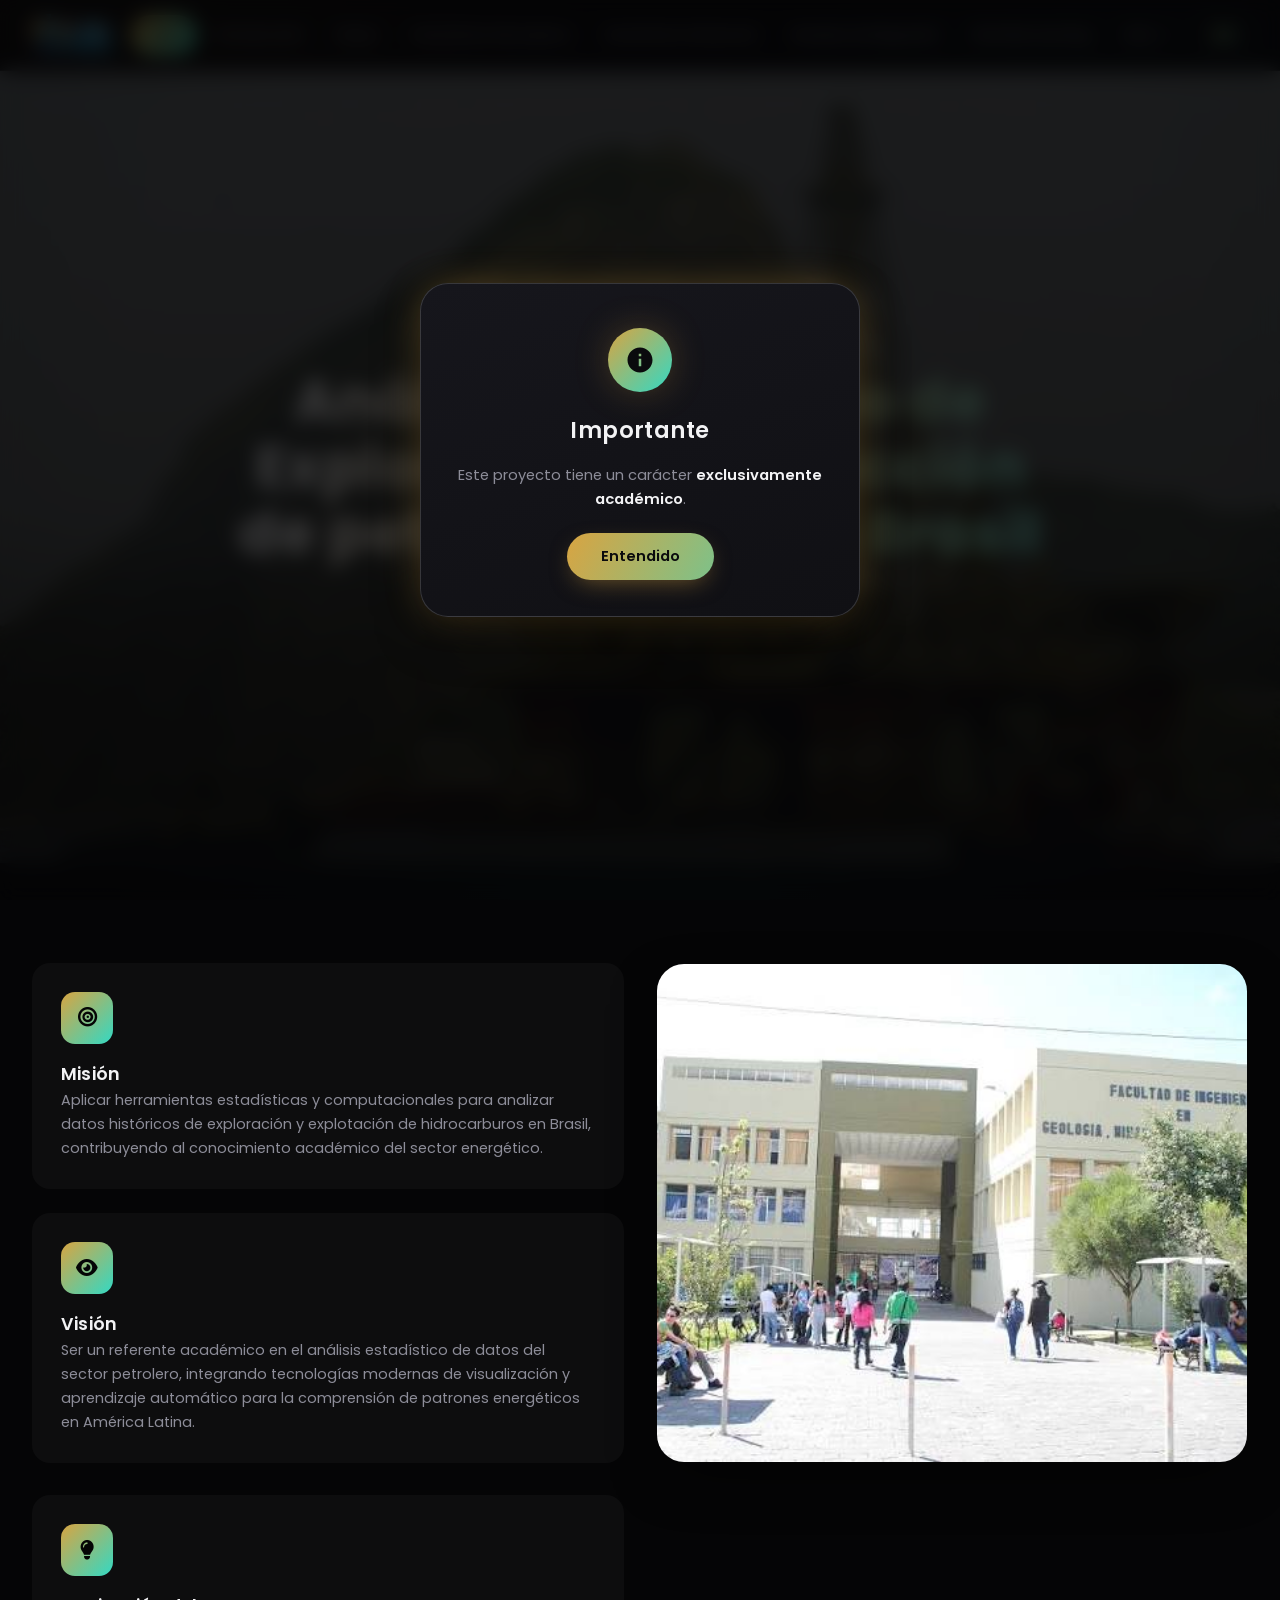
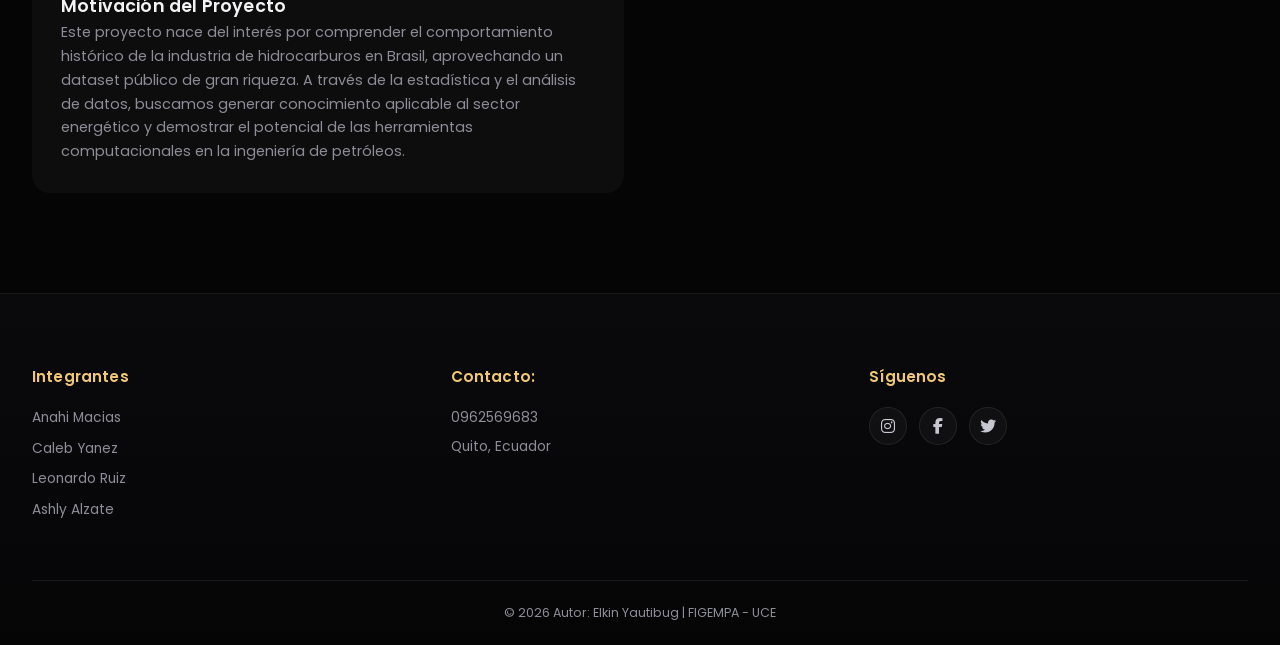
==== commit e7eed70a: "ddddcE33" ====
--- a/index.html
+++ b/index.html
@@ -1781,10 +1781,6 @@
         <div class="interactivo-header">
           <h2 class="titulo-gradiente">MACHINE LEARNING</h2>
           <p>Modelos de predicción y clasificación aplicados a los pozos petroleros de Brasil, desarrollados en Python y desplegados con Streamlit.</p>
-          <div style="display: flex; gap: 15px; justify-content: center; flex-wrap: wrap; margin-top: 26px;">
-            <a href="https://machine-learning-prediccion-pozos-brasil-dqeqsfzcudvfjjy9d2nht.streamlit.app/" target="_blank" class="btn-primary" style="margin-top: 0;">Abrir en pantalla completa</a>
-            <a href="https://github.com/minobenyamino/machine-learning-prediccion-pozos-brasil/blob/main/app.py" target="_blank" class="btn-primary" style="margin-top: 0; background: linear-gradient(120deg, #3776ab, #4b8bbe);"><i class="fab fa-python"></i> Ver Código en Python</a>
-          </div>
         </div>
 
         <div class="ml-metodologia">
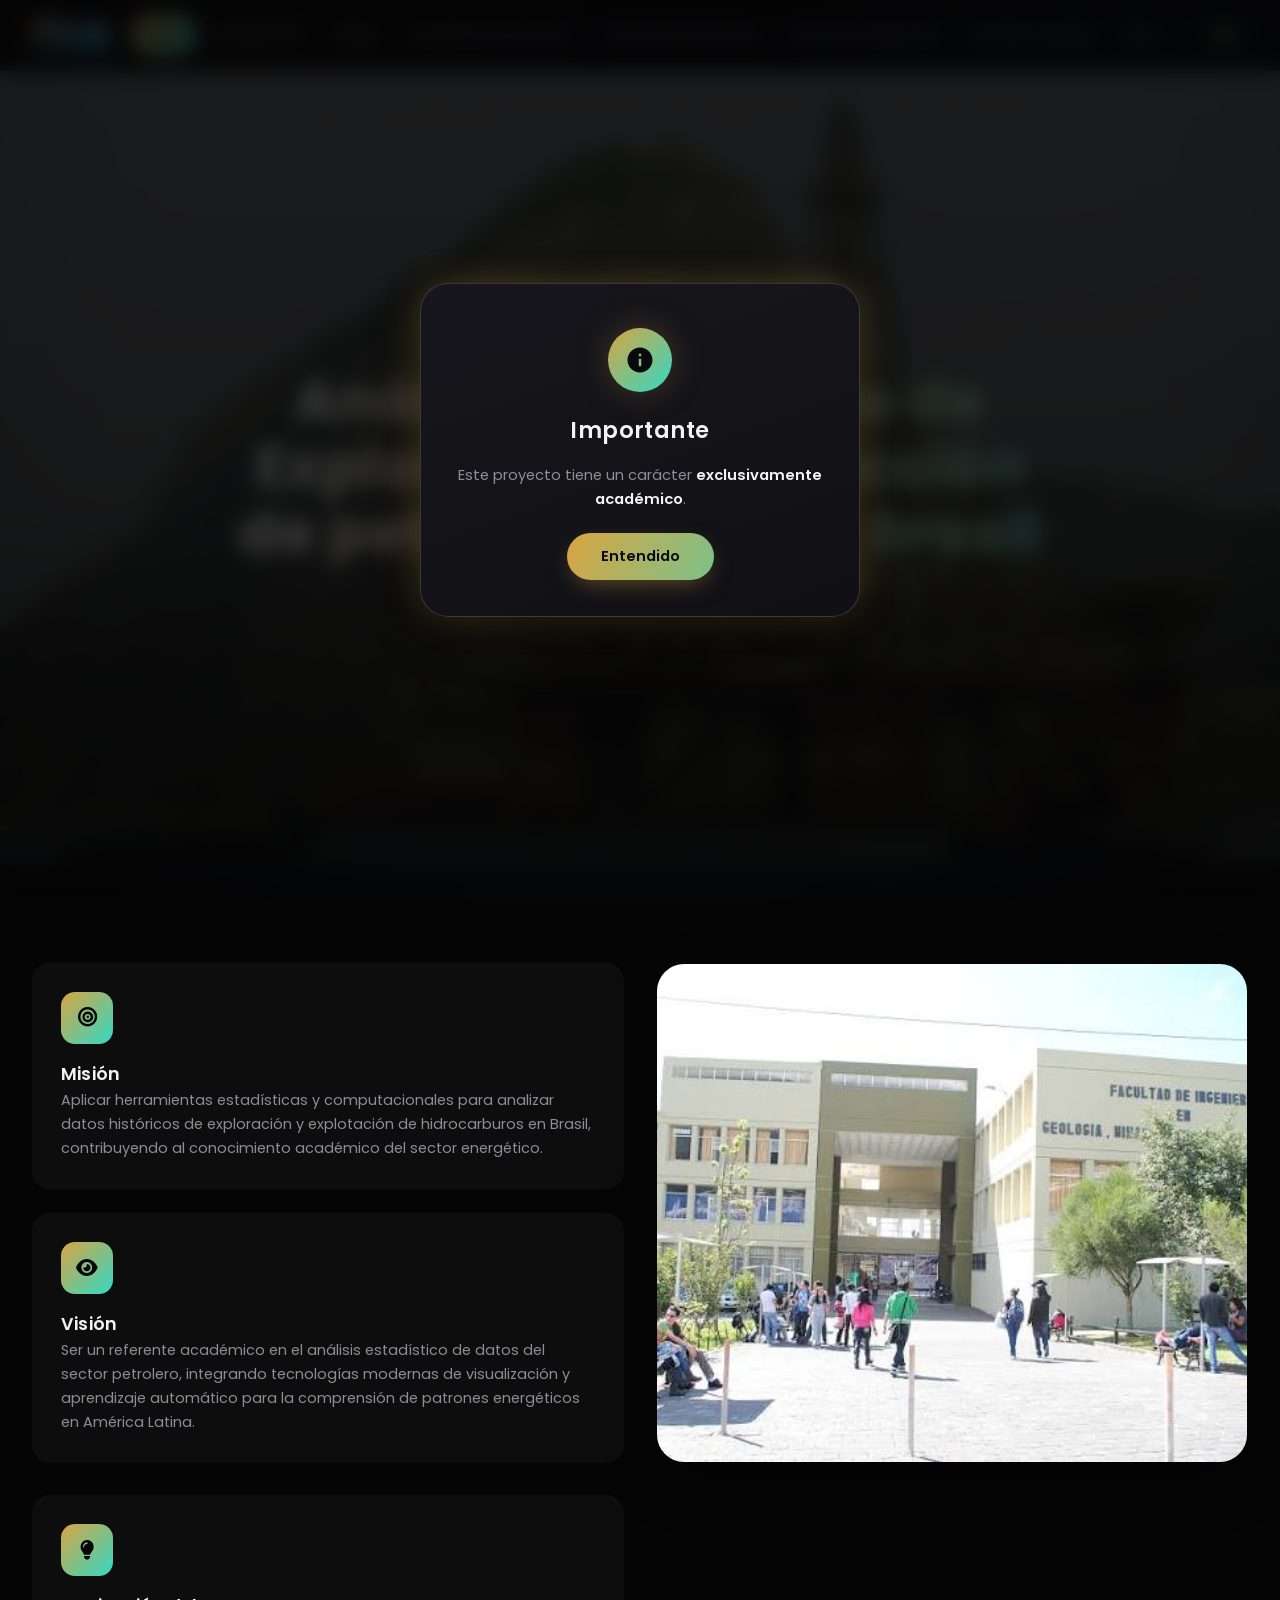
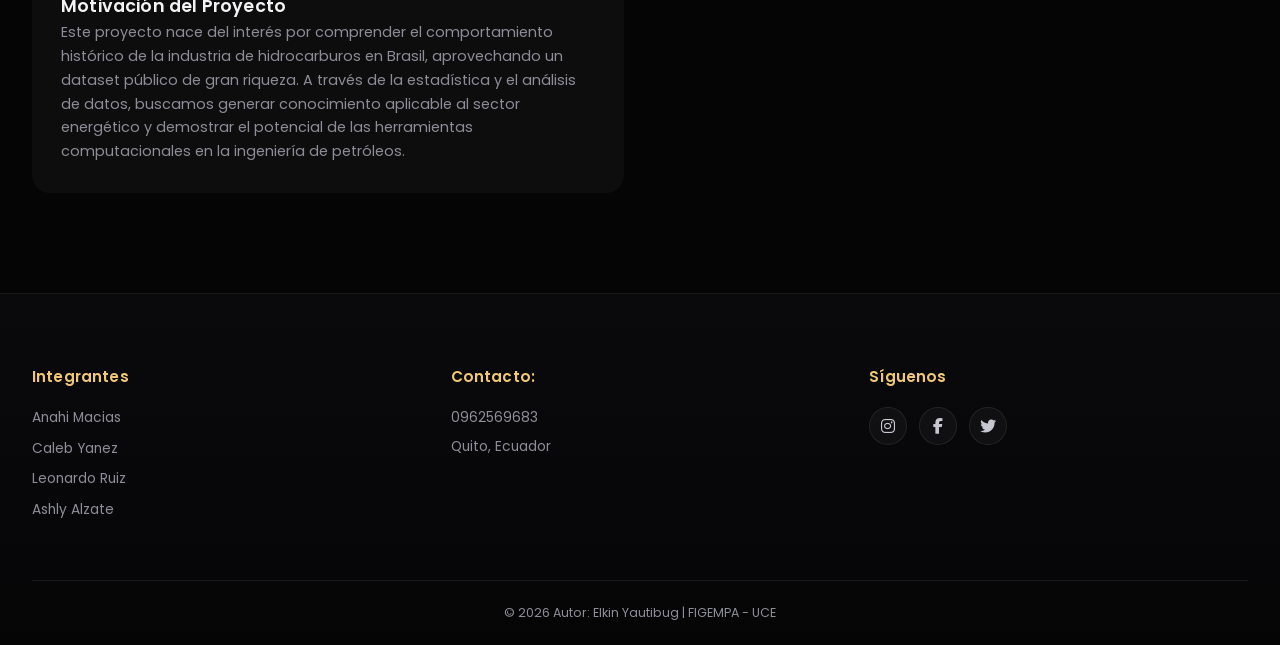
==== commit c62230dd: "nbhytrxff" ====
--- a/index.html
+++ b/index.html
@@ -423,7 +423,24 @@
             </div>
 
             <div class="tabla-contenedor">
-                \1
+                <table class="tabla-datos" id="miTabla">
+                    <thead>
+                        <tr>
+                            <th>NOMBRE ORIGINAL <i class="fas fa-sort"></i></th>
+                            <th>NOMBRE <i class="fas fa-sort"></i></th>
+                            <th>NOMBRE ASIGNADO (R) <i class="fas fa-sort"></i></th>
+                            <th>DESCRIPCIÓN</th>
+                            <th>TIPO</th>
+                            <th>SUBTIPO</th>
+                            <th>DOMINIO</th>
+                            <th>RANGO</th>
+                            <th>INSTRUMENTO</th>
+                            <th>UNIDAD</th>
+                            <th>ESCALA</th>
+                            <th>VARIABLE DE INTERÉS</th>
+                        </tr>
+                    </thead>
+                    <tbody>
     <tr>
       <td>POCO (Texto)</td>
       <td>POZO</td>
@@ -1208,7 +1225,7 @@
       <td>Nominal</td>
       <td>No</td>
     </tr>
-\2
+                    </tbody>
                 </table>
             </div>
         </div>
--- a/style.css
+++ b/style.css
@@ -1,1265 +1,1253 @@
-:root{
-  --bg-0:#050506;
-  --bg-1:#0a0a0d;
-  --bg-2:#101014;
-  --bg-3:#16161c;
-  --bg-card: rgba(255,255,255,0.035);
-  --bg-card-hover: rgba(255,255,255,0.06);
-  --border: rgba(255,255,255,0.08);
-  --border-strong: rgba(255,255,255,0.16);
-
-  --gold:#d9a441;
-  --gold-soft:#f0c877;
-  --teal:#33d9c4;
-  --teal-soft:#7ff2e2;
-  --amber-rgb: 217,164,65;
-  --teal-rgb: 51,217,196;
-
-  --text-0:#f3f3f5;
-  --text-1:#c7c7d1;
-  --text-2:#8d8d99;
-  --text-3:#5c5c68;
-
-  --font-main:'Poppins', sans-serif;
-
-  --radius-s:10px;
-  --radius-m:18px;
-  --radius-l:28px;
-
-  --ease: cubic-bezier(.22,1,.36,1);
-  --ease-soft: cubic-bezier(.4,0,.2,1);
-  --dur-1:.35s;
-  --dur-2:.6s;
-  --dur-3:1s;
-
-  --shadow-1: 0 10px 30px -12px rgba(0,0,0,.6);
-  --shadow-2: 0 20px 60px -20px rgba(0,0,0,.7);
-  --glow-gold: 0 0 40px -8px rgba(var(--amber-rgb),.45);
-  --glow-teal: 0 0 40px -8px rgba(var(--teal-rgb),.45);
-}
-
-*,*::before,*::after{ box-sizing:border-box; margin:0; padding:0; }
-html{ scroll-behavior:smooth; }
-body{
-  background:var(--bg-0);
-  color:var(--text-1);
-  font-family:var(--font-main);
-  line-height:1.65;
-  overflow-x:hidden;
-  -webkit-font-smoothing:antialiased;
-  min-height:100vh;
-}
-body::before{
-  content:"";
-  position:fixed; inset:0;
-  z-index:-2;
-  background:
-    radial-gradient(ellipse 60% 45% at 12% 0%, rgba(var(--amber-rgb),.10), transparent 60%),
-    radial-gradient(ellipse 55% 40% at 90% 15%, rgba(var(--teal-rgb),.09), transparent 60%),
-    radial-gradient(ellipse 70% 50% at 50% 100%, rgba(var(--teal-rgb),.06), transparent 60%),
-    linear-gradient(180deg,var(--bg-0),var(--bg-1) 40%,var(--bg-0));
-}
-img{ max-width:100%; display:block; }
-a{ color:inherit; text-decoration:none; }
-ul{ list-style:none; }
-button{ font-family:inherit; cursor:pointer; border:none; background:none; color:inherit; }
-input,select{ font-family:inherit; }
-h1,h2,h3,h4{ color:var(--text-0); font-weight:600; letter-spacing:.01em; }
-p{ color:var(--text-2); }
-strong{ color:var(--text-0); font-weight:600; }
-em{ color:var(--gold-soft); font-style:italic; }
-
-::selection{ background:rgba(var(--amber-rgb),.35); color:#fff; }
-
-::-webkit-scrollbar{ width:10px; height:10px; }
-::-webkit-scrollbar-track{ background:var(--bg-0); }
-::-webkit-scrollbar-thumb{
-  background:linear-gradient(var(--gold),var(--teal));
-  border-radius:10px;
-  border:2px solid var(--bg-0);
-}
-
-.bg-particles{
-  position:fixed; inset:0;
-  width:100%; height:100%;
-  z-index:-1;
-  opacity:.55;
-  pointer-events:none;
-}
-
-#overlay{
-  position:fixed; inset:0; z-index:9999;
-  background:rgba(4,4,6,.78);
-  backdrop-filter:blur(10px);
-  display:flex; align-items:center; justify-content:center;
-  padding:24px;
-  opacity:1;
-  transition:opacity .5s var(--ease), visibility .5s;
-}
-#overlay.oculto{ opacity:0; visibility:hidden; pointer-events:none; }
-
-#modal{
-  position:relative;
-  width:min(440px,100%);
-  background:linear-gradient(160deg,var(--bg-3),var(--bg-2));
-  border:1px solid var(--border-strong);
-  border-radius:var(--radius-l);
-  padding:44px 36px 36px;
-  text-align:center;
-  box-shadow:var(--shadow-2), var(--glow-gold);
-  animation: modalIn .6s var(--ease);
-}
-@keyframes modalIn{
-  from{ opacity:0; transform:translateY(28px) scale(.94); }
-  to{ opacity:1; transform:translateY(0) scale(1); }
-}
-#modal .icon-wrap{
-  width:64px; height:64px; margin:0 auto 20px;
-  border-radius:50%;
-  display:flex; align-items:center; justify-content:center;
-  background:linear-gradient(135deg,var(--gold),var(--teal));
-  box-shadow:var(--glow-gold);
-  animation: pulseSoft 2.6s ease-in-out infinite;
-}
-#modal .icon-wrap svg{ width:30px; height:30px; fill:#0a0a0d; }
-@keyframes pulseSoft{
-  0%,100%{ transform:scale(1); }
-  50%{ transform:scale(1.06); }
-}
-#modal h2{ font-size:1.4rem; margin-bottom:14px; letter-spacing:.02em; }
-#modal p{ font-size:.92rem; color:var(--text-2); margin-bottom:22px; }
-#modal .note{ margin-top:16px; font-size:.75rem; color:var(--text-3); }
-#btn-ok{
-  padding:13px 34px;
-  border-radius:999px;
-  font-weight:600; font-size:.9rem;
-  color:#0a0a0d;
-  background:linear-gradient(120deg,var(--gold),var(--teal));
-  background-size:180% 180%;
-  transition:transform var(--dur-1) var(--ease), box-shadow var(--dur-1) var(--ease), background-position .6s ease;
-  box-shadow:0 8px 24px -8px rgba(var(--amber-rgb),.5);
-}
-#btn-ok:hover{ transform:translateY(-3px); background-position:100% 50%; box-shadow:0 12px 30px -8px rgba(var(--teal-rgb),.55); }
-#btn-ok:active{ transform:translateY(0); }
-
-.header{
-  position:sticky; top:0; z-index:500;
-  background:rgba(6,6,8,.68);
-  backdrop-filter:blur(18px) saturate(150%);
-  border-bottom:1px solid rgba(255,255,255,.07);
-  box-shadow:0 8px 24px -16px rgba(0,0,0,.6);
-  transition:background .4s var(--ease), box-shadow .4s var(--ease), padding .3s var(--ease);
-}
-.header.scrolled{
-  background:rgba(6,6,8,.9);
-  box-shadow:0 10px 30px -18px rgba(0,0,0,.85);
-}
-.navbar{
-  display:flex; align-items:center; justify-content:space-between;
-  max-width:1400px; margin:0 auto;
-  padding:14px 32px;
-  gap:20px;
-}
-.logo img{ height:42px; width:auto; transition:transform var(--dur-1) var(--ease); }
-.logo img:hover{ transform:scale(1.06) rotate(-2deg); }
-
-.nav-links{ display:flex; align-items:center; gap:6px; flex-wrap:nowrap; }
-.menu-link{
-  position:relative;
-  display:inline-flex; align-items:center; gap:6px;
-  padding:9px 14px;
-  font-size:.82rem; font-weight:500;
-  color:var(--text-2);
-  border-radius:999px;
-  transition:color var(--dur-1) var(--ease), background var(--dur-1) var(--ease);
-  white-space:nowrap;
-}
-.menu-link:hover{ color:var(--text-0); background:var(--bg-card); }
-.menu-link.activo{ color:#0a0a0d; background:linear-gradient(120deg,var(--gold),var(--teal)); font-weight:600; }
-.menu-link::after{
-  content:""; position:absolute; left:14px; right:14px; bottom:3px; height:2px;
-  background:linear-gradient(90deg,var(--gold),var(--teal));
-  transform:scaleX(0); transform-origin:left;
-  transition:transform var(--dur-1) var(--ease);
-}
-.menu-link:not(.activo):hover::after{ transform:scaleX(1); }
-.menu-link.activo::after{ display:none; }
-
-.nav-mas{ position:relative; }
-.chevron-mas{ font-size:.65rem; transition:transform var(--dur-1) var(--ease); }
-.nav-mas.abierto .chevron-mas{ transform:rotate(180deg); }
-.submenu-mas{
-  position:absolute; top:calc(100% + 12px); right:0;
-  min-width:220px;
-  background:linear-gradient(165deg,var(--bg-3),var(--bg-2));
-  border:1px solid var(--border-strong);
-  border-radius:var(--radius-m);
-  padding:10px;
-  box-shadow:var(--shadow-2);
-  opacity:0; visibility:hidden; transform:translateY(-10px);
-  transition:opacity var(--dur-1) var(--ease), transform var(--dur-1) var(--ease), visibility var(--dur-1);
-  z-index:50;
-}
-.nav-mas.abierto .submenu-mas{ opacity:1; visibility:visible; transform:translateY(0); }
-.sub-link{ width:100%; border-radius:var(--radius-s); }
-.sub-link i{ width:16px; color:var(--gold-soft); }
-
-.menu-toggle{
-  display:none;
-  font-size:1.4rem; color:var(--text-0);
-  padding:6px 10px; border-radius:8px;
-}
-.menu-toggle:hover{ background:var(--bg-card); }
-
-main{ position:relative; }
-.pantalla{
-  display:none;
-  animation: fadeInScreen .6s var(--ease-soft);
-}
-.pantalla-activa{ display:block; }
-@keyframes fadeInScreen{
-  from{ opacity:0; transform:translateY(14px); }
-  to{ opacity:1; transform:translateY(0); }
-}
-
-.titulo-gradiente{
-  font-size:clamp(1.8rem,4vw,2.6rem);
-  font-weight:700;
-  background:linear-gradient(100deg,var(--gold-soft),var(--teal-soft) 70%);
-  -webkit-background-clip:text; background-clip:text; color:transparent;
-  letter-spacing:.01em;
-}
-.titulo-outline{
-  font-size:clamp(2rem,5vw,3.4rem);
-  font-weight:800;
-  letter-spacing:.03em;
-  color:transparent;
-  -webkit-text-stroke:1.4px var(--text-1);
-  text-align:center;
-}
-.section-tag{
-  display:inline-flex; align-items:center; gap:8px;
-  font-size:.72rem; letter-spacing:.12em; text-transform:uppercase;
-  color:var(--gold-soft);
-  background:rgba(var(--amber-rgb),.08);
-  border:1px solid rgba(var(--amber-rgb),.25);
-  padding:7px 16px; border-radius:999px;
-  margin-bottom:18px;
-}
-.premium-head{ max-width:760px; margin:0 auto 56px; text-align:center; }
-.premium-subtitle{ font-size:1rem; color:var(--text-2); margin-top:14px; }
-.seccion-premium{ max-width:1280px; margin:0 auto; padding:100px 32px 120px; }
-
-.btn-primary,.btn-mapa,.btn-link{
-  display:inline-flex; align-items:center; gap:8px;
-  padding:13px 30px;
-  border-radius:999px;
-  font-weight:600; font-size:.85rem;
-  color:#0a0a0d;
-  background:linear-gradient(120deg,var(--gold),var(--teal));
-  background-size:200% 200%;
-  box-shadow:0 10px 26px -10px rgba(var(--amber-rgb),.5);
-  transition:transform var(--dur-1) var(--ease), box-shadow var(--dur-1) var(--ease), background-position .7s ease;
-}
-.btn-primary:hover,.btn-mapa:hover,.btn-link:hover{
-  transform:translateY(-4px);
-  box-shadow:0 16px 34px -10px rgba(var(--teal-rgb),.55);
-  background-position:100% 50%;
-}
-
-.hero,.introduccion-hero,.descriptiva-hero,.inferencial-hero,.regresion-hero{
-  position:relative;
-  min-height:88vh;
-  display:flex; align-items:center; justify-content:center;
-  overflow:hidden;
-  background:radial-gradient(ellipse at 50% 30%, #14141a, var(--bg-0) 75%);
-  background-size:cover;
-  background-position:center;
-  isolation:isolate;
-}
-.hero{ background-image:url("img/imagen1brazil.jpg"); }
-.introduccion-hero{ background-image:url("img/imagen2.jpg"); }
-.descriptiva-hero{ background-image:url("img/Bloco.jpeg"); }
-.inferencial-hero{ background-image:url("img/imagen1brazil.jpg"); }
-.regresion-hero{ background-image:url("img/imagen2.jpg"); }
-.hero-overlay,.introduccion-overlay,.descriptiva-overlay,.regresion-overlay{
-  position:absolute; inset:0; z-index:1;
-  background:linear-gradient(180deg, rgba(0,0,0,.55), rgba(0,0,0,.62) 55%, rgba(0,0,0,.78) 100%);
-}
-.hero-canvas,.particle-canvas{
-  position:absolute; inset:0; width:100%; height:100%; z-index:0;
-}
-.hero-content,.introduccion-contenido-hero,.descriptiva-contenido,.regresion-hero-contenido{
-  position:relative; z-index:2;
-  max-width:900px; padding:0 32px; text-align:center;
-}
-.hero-content h1{
-  font-size:clamp(2rem,5.2vw,3.6rem);
-  font-weight:700; line-height:1.15;
-  background:linear-gradient(100deg,#fff 10%,var(--gold-soft) 55%,var(--teal-soft) 100%);
-  -webkit-background-clip:text; background-clip:text; color:transparent;
-  filter:drop-shadow(0 4px 20px rgba(0,0,0,.7));
-  animation: heroReveal 1s var(--ease) both;
-}
-.introduccion-contenido-hero h2,
-.descriptiva-contenido h2,
-.inferencial-hero h2{
-  font-size:clamp(1.9rem,5vw,3.2rem);
-  font-weight:800; letter-spacing:.06em;
-  color:var(--text-0);
-  text-shadow:0 4px 20px rgba(0,0,0,.7);
-  animation: heroReveal 1s var(--ease) both;
-}
-@keyframes heroReveal{
-  from{ opacity:0; transform:translateY(24px) scale(.98); filter:blur(6px); }
-  to{ opacity:1; transform:translateY(0) scale(1); filter:blur(0); }
-}
-
-.intro{
-  max-width:1280px; margin:0 auto;
-  padding:100px 32px;
-  display:grid;
-  grid-template-columns:1fr 1fr;
-  grid-template-areas:
-    "principal imagen"
-    "motivacion motivacion";
-  gap:32px;
-  align-items:stretch;
-}
-.intro-content:nth-child(1){
-  grid-area:principal;
-  display:flex; flex-direction:column;
-  gap:24px;
-}
-.intro-content:nth-child(3){ grid-area:motivacion; }
-.intro-content{
-  display:grid; grid-template-columns:repeat(auto-fit,minmax(300px,1fr));
-  gap:24px;
-}
-.info-block{
-  display:flex; flex-direction:column; gap:16px;
-  background:var(--bg-card);
-  border:1px solid transparent;
-  border-radius:var(--radius-m);
-  padding:28px;
-  flex:1;
-  transition:transform var(--dur-2) var(--ease), border-color var(--dur-2) var(--ease), background var(--dur-2) var(--ease), box-shadow var(--dur-2) var(--ease);
-}
-.info-block:hover{
-  transform:translateY(-8px);
-  border-color:rgba(var(--amber-rgb),.35);
-  background:var(--bg-card-hover);
-  box-shadow:var(--shadow-1);
-}
-.info-block .number{
-  flex-shrink:0; width:52px; height:52px;
-  display:flex; align-items:center; justify-content:center;
-  border-radius:14px;
-  font-size:1.2rem; color:var(--bg-0);
-  background:linear-gradient(135deg,var(--gold),var(--teal));
-  transition:transform var(--dur-2) var(--ease);
-}
-.info-block:hover .number{ transform:rotate(-10deg) scale(1.08); }
-.info-block h2{ font-size:1.1rem; }
-.info-block p{ font-size:.9rem; }
-
-.intro-image{
-  grid-area:imagen;
-  border-radius:var(--radius-l);
-  overflow:hidden;
-  border:1px solid transparent;
-  box-shadow:var(--shadow-2);
-  min-height:100%;
-}
-.intro-image img{ width:100%; height:100%; min-height:400px; object-fit:cover; object-position:center; transition:transform 1.2s var(--ease); }
-.intro-image:hover img{ transform:scale(1.05); }
-
-.introduccion-cuerpo{
-  max-width:1200px; margin:0 auto;
-  padding:100px 32px;
-  display:grid;
-  grid-template-columns:repeat(auto-fit,minmax(300px,1fr));
-  gap:24px;
-}
-.intro-bloque{
-  display:flex; flex-direction:column; gap:18px;
-  justify-content:center;
-  background:var(--bg-card);
-  border:1px solid transparent;
-  border-radius:var(--radius-m);
-  padding:32px;
-  transition:transform var(--dur-2) var(--ease), border-color var(--dur-2) var(--ease), background var(--dur-2) var(--ease), box-shadow var(--dur-2) var(--ease);
-}
-.intro-bloque:hover{ transform:translateY(-8px); border-color:rgba(var(--teal-rgb),.3); background:var(--bg-card-hover); box-shadow:var(--shadow-1); }
-.intro-bloque-icono{
-  flex-shrink:0; width:56px; height:56px;
-  display:flex; align-items:center; justify-content:center;
-  border-radius:16px; font-size:1.3rem;
-  color:var(--gold-soft);
-  background:rgba(var(--amber-rgb),.1);
-}
-.intro-bloque-texto h3{ font-size:1.05rem; margin-bottom:10px; }
-.intro-bloque-texto p{ font-size:.88rem; margin-bottom:8px; }
-.intro-bloque-texto p:last-child{ margin-bottom:0; }
-
-.intro-bloque--planteamiento .intro-bloque-icono{ color:var(--gold-soft); background:rgba(var(--amber-rgb),.1); }
-.intro-bloque--objetivo .intro-bloque-icono{ color:var(--teal-soft); background:rgba(var(--teal-rgb),.1); }
-.intro-bloque--especificos .intro-bloque-icono{ color:#c9a0f2; background:rgba(161,95,217,.1); }
-.intro-bloque--contexto .intro-bloque-icono{ color:#8ee8a3; background:rgba(95,217,126,.1); }
-.intro-bloque--datos .intro-bloque-icono{ color:#7fc4f2; background:rgba(61,156,217,.1); }
-.intro-bloque--justif .intro-bloque-icono{ color:var(--gold-soft); background:rgba(var(--amber-rgb),.1); }
-.intro-bloque--alcance .intro-bloque-icono{ color:var(--teal-soft); background:rgba(var(--teal-rgb),.1); }
-
-.reveal-up{ opacity:0; transform:translateY(34px); transition:opacity .8s var(--ease), transform .8s var(--ease); }
-.reveal-up.is-visible{ opacity:1; transform:translateY(0); }
-.reveal-stagger > *{ opacity:0; transform:translateY(34px); transition:opacity .7s var(--ease), transform .7s var(--ease); }
-.reveal-stagger.is-visible > *{ opacity:1; transform:translateY(0); }
-.reveal-left{ opacity:0; transform:translateX(-34px); transition:opacity .8s var(--ease), transform .8s var(--ease); }
-.reveal-left.is-visible{ opacity:1; transform:translateX(0); }
-.reveal-right{ opacity:0; transform:translateX(34px); transition:opacity .8s var(--ease), transform .8s var(--ease); }
-.reveal-right.is-visible{ opacity:1; transform:translateX(0); }
-.reveal-zoom{ opacity:0; transform:scale(.96); transition:opacity .8s var(--ease), transform .8s var(--ease); }
-.reveal-zoom.is-visible{ opacity:1; transform:scale(1); }
-
-.mapa-ubicacion{
-  position:relative;
-  min-height:80vh;
-  display:grid; grid-template-columns:1fr 1.15fr;
-  align-items:center; gap:60px;
-  padding:80px 8%;
-  overflow:hidden;
-  background:linear-gradient(180deg,var(--bg-1),var(--bg-0));
-}
-.mapa-svg-wrapper{ position:absolute; inset:0; z-index:0; opacity:.85; }
-.mapa-svg-animado{ width:100%; height:100%; }
-.m-linea{ stroke-dasharray:14 10; animation:lineaFluir var(--dur,13s) linear infinite; animation-delay:var(--delay,0s); }
-@keyframes lineaFluir{ to{ stroke-dashoffset:-480; } }
-.m-punto{ fill:var(--teal-soft); opacity:0; animation:puntoTitilar var(--s,4s) ease-in-out infinite; animation-delay:var(--d,0s); }
-@keyframes puntoTitilar{ 0%,100%{ opacity:0; } 50%{ opacity:.85; } }
-
-.mapa-texto{ position:relative; z-index:1; text-align:left; }
-.mapa-texto::before{
-  content:"Georreferenciación";
-  display:block;
-  font-size:.78rem; letter-spacing:.16em; text-transform:uppercase;
-  color:var(--teal-soft); margin-bottom:18px; font-weight:600;
-}
-.mapa-titulo{
-  font-size:clamp(2.8rem,6.5vw,5.2rem);
-  font-weight:800; line-height:1.05;
-  color:var(--text-0); margin-bottom:22px;
-  background:linear-gradient(100deg,#fff 20%,var(--gold-soft) 65%,var(--teal-soft) 100%);
-  -webkit-background-clip:text; background-clip:text; color:transparent;
-}
-.mapa-texto p{
-  max-width:420px; font-size:1rem; color:var(--text-2); margin-bottom:36px;
-}
-.mapa-imagen{
-  position:relative; z-index:1;
-  border-radius:var(--radius-l); overflow:hidden;
-  border:1px solid var(--border-strong); box-shadow:var(--shadow-2);
-  background:var(--bg-2);
-  min-height:400px;
-  display:flex; align-items:center; justify-content:center;
-}
-.mapa-imagen img{ width:100%; height:100%; object-fit:contain; object-position:center; transition:transform 1s var(--ease); }
-.mapa-imagen:hover img{ transform:scale(1.04); }
-
-.mapa-interactivo{ max-width:1280px; margin:0 auto; padding:100px 32px; text-align:center; }
-.interactivo-header{ margin-bottom:44px; }
-.interactivo-header p{ max-width:640px; margin:14px auto 0; }
-.interactivo-header .btn-primary{ margin-top:26px; }
-.mapa-container{
-  border-radius:var(--radius-l); overflow:hidden;
-  border:1px solid var(--border-strong);
-  box-shadow:var(--shadow-2);
-  height:70vh;
-  transition:box-shadow var(--dur-2) var(--ease);
-}
-.mapa-container:hover{ box-shadow:var(--glow-teal), var(--shadow-2); }
-.mapa-container iframe{ width:100%; height:100%; border:0; }
-
-#machine-learning{ position:relative; }
-#machine-learning .mapa-container{ height:92vh; }
-#machine-learning .interactivo-header .btn-primary{
-  margin-top:30px;
-  padding:18px 44px;
-  font-size:1.05rem;
-}
-
-.descriptiva-contenido-extra{ max-width:1280px; margin:0 auto; padding:100px 32px 40px; }
-.seccion-conceptos{ margin-bottom:100px; }
-.conceptos-titulo{ text-align:center; font-size:clamp(1.6rem,3.6vw,2.2rem); margin-bottom:50px; }
-.conceptos-grid{
-  display:grid; grid-template-columns:repeat(auto-fit,minmax(260px,1fr));
-  gap:26px;
-}
-.tarjeta-concepto{
-  background:var(--bg-card);
-  border:1px solid transparent;
-  border-radius:var(--radius-m);
-  padding:30px;
-  transition:transform var(--dur-2) var(--ease), border-color var(--dur-2) var(--ease), box-shadow var(--dur-2) var(--ease);
-}
-.tarjeta-concepto:hover{ transform:translateY(-8px); border-color:rgba(var(--teal-rgb),.4); box-shadow:var(--shadow-1); }
-.icono-tarjeta{
-  width:50px; height:50px; margin-bottom:18px;
-  display:flex; align-items:center; justify-content:center;
-  border-radius:14px; font-size:1.15rem;
-  color:var(--teal-soft); background:rgba(var(--teal-rgb),.1);
-  border:1px solid rgba(var(--teal-rgb),.25);
-}
-.tarjeta-concepto h3{ font-size:1.05rem; margin-bottom:10px; }
-.tarjeta-concepto p{ font-size:.88rem; margin-bottom:16px; }
-.caja-simbolico{
-  background:rgba(0,0,0,.35);
-  border:1px dashed var(--border-strong);
-  border-radius:var(--radius-s);
-  padding:14px 16px;
-}
-.etiqueta-simbolico{
-  display:inline-block; font-size:.65rem; letter-spacing:.1em; text-transform:uppercase;
-  color:var(--gold-soft); margin-bottom:8px;
-}
-.formula-simbolico{ display:block; font-size:.82rem; color:var(--text-1); font-family:'Courier New',monospace; line-height:1.7; }
-
-.seccion-tabla-variables{ margin-top:20px; }
-.tabla-titulo{ text-align:center; font-size:clamp(1.6rem,3.6vw,2.2rem); margin-bottom:36px; }
-.tabla-controles{
-  display:flex; flex-wrap:wrap; gap:16px; justify-content:center;
-  margin-bottom:30px;
-}
-.buscador-caja{
-  display:flex; align-items:center; gap:10px;
-  background:var(--bg-card); border:1px solid var(--border);
-  border-radius:999px; padding:12px 20px;
-  min-width:260px;
-  transition:border-color var(--dur-1) var(--ease), box-shadow var(--dur-1) var(--ease);
-}
-.buscador-caja:focus-within{ border-color:var(--teal); box-shadow:0 0 0 4px rgba(var(--teal-rgb),.12); }
-.buscador-caja i{ color:var(--text-2); }
-.buscador-caja input{ background:none; border:0; outline:0; color:var(--text-0); font-size:.88rem; width:100%; }
-.filtro-select{
-  background:var(--bg-card); border:1px solid var(--border);
-  border-radius:999px; padding:12px 20px; color:var(--text-1); font-size:.88rem;
-  outline:0; cursor:pointer;
-  transition:border-color var(--dur-1) var(--ease);
-}
-.filtro-select:hover,.filtro-select:focus{ border-color:var(--gold); }
-
-.tabla-contenedor,.wrapper-tabla-scroll{
-  border-radius:var(--radius-m); overflow:auto;
-  border:1px solid var(--border);
-  max-height:640px;
-  box-shadow:var(--shadow-1);
-}
-table.tabla-datos,.tabla-profesional-final{ width:100%; border-collapse:collapse; font-size:.82rem; min-width:900px; }
-.tabla-datos thead th,.tabla-profesional-final thead th{
-  position:sticky; top:0; z-index:2;
-  background:linear-gradient(180deg,var(--bg-3),var(--bg-2));
-  color:var(--gold-soft);
-  text-align:left; padding:16px 18px;
-  font-size:.72rem; letter-spacing:.08em; text-transform:uppercase;
-  border-bottom:1px solid var(--border-strong);
-  white-space:nowrap;
-  cursor:pointer;
-  user-select:none;
-}
-.tabla-datos thead th i,.tabla-profesional-final thead th i{ margin-left:6px; color:var(--text-3); font-size:.7rem; transition:transform var(--dur-1) var(--ease); }
-.tabla-datos thead th:hover i{ color:var(--teal-soft); }
-.tabla-datos tbody td,.tabla-profesional-final tbody td{
-  padding:14px 18px; border-bottom:1px solid var(--border);
-  color:var(--text-2); vertical-align:top;
-}
-.tabla-datos tbody tr,.tabla-profesional-final tbody tr{ transition:background var(--dur-1) var(--ease); }
-.tabla-datos tbody tr:hover,.tabla-profesional-final tbody tr:hover{ background:rgba(255,255,255,.035); }
-.tabla-datos tbody tr.fila-oculta{ display:none; }
-
-.badge{
-  display:inline-block; padding:5px 12px; border-radius:999px;
-  font-size:.68rem; font-weight:600; letter-spacing:.03em;
-}
-.badge.cualitativa{ background:rgba(var(--amber-rgb),.14); color:var(--gold-soft); border:1px solid rgba(var(--amber-rgb),.3); }
-.badge.cuantitativa{ background:rgba(var(--teal-rgb),.14); color:var(--teal-soft); border:1px solid rgba(var(--teal-rgb),.3); }
-.formula-celda{ font-family:'Courier New',monospace; color:var(--text-1); font-size:.78rem; }
-
-.fila-identificacion td{ color:var(--text-1); font-weight:500; }
-
-.seccion-tarjetas-var{ max-width:1280px; margin:0 auto; padding:100px 32px; }
-.var-titulo-principal{ text-align:center; font-size:clamp(1.5rem,3.4vw,2rem); margin:60px 0 36px; }
-.seccion-tarjetas-var .var-titulo-principal:first-child{ margin-top:0; }
-.var-grid{ display:grid; grid-template-columns:repeat(auto-fill,minmax(220px,1fr)); gap:20px; }
-
-.tarjeta-v,.card-minimal-inferencial{
-  display:block; border-radius:var(--radius-m); overflow:hidden;
-  background:var(--bg-card); border:1px solid transparent;
-  transition:transform var(--dur-2) var(--ease), border-color var(--dur-2) var(--ease), box-shadow var(--dur-2) var(--ease);
-}
-.tarjeta-v:hover,.card-minimal-inferencial:hover{ transform:translateY(-6px); border-color:var(--border-strong); box-shadow:var(--shadow-1); }
-.tarjeta-v-top,.card-minimal-top{
-  height:92px; display:flex; align-items:center; justify-content:center; font-size:1.6rem;
-}
-.tarjeta-v-top i,.card-minimal-top i{ transition:transform var(--dur-2) var(--ease); }
-.tarjeta-v:hover .tarjeta-v-top i,.card-minimal-inferencial:hover .card-minimal-top i{ transform:scale(1.15) rotate(-6deg); }
-.tarjeta-v-bottom,.card-minimal-bottom{ padding:18px; }
-.tarjeta-v-bottom h3,.tarjeta-v-bottom h4,.card-minimal-bottom h4,.card-minimal-bottom h3{ font-size:.92rem; margin-bottom:6px; }
-.tarjeta-v-bottom p,.card-minimal-bottom p{ font-size:.78rem; margin-bottom:12px; }
-.btn-tarjeta-v,.btn-minimal-card{
-  display:inline-flex; align-items:center; gap:5px;
-  font-size:.76rem; font-weight:600; color:var(--teal-soft);
-  transition:gap var(--dur-1) var(--ease), color var(--dur-1) var(--ease);
-}
-.tarjeta-v:hover .btn-tarjeta-v,.card-minimal-inferencial:hover .btn-minimal-card{ color:var(--gold-soft); gap:9px; }
-
-.bg-teal,.icon-teal{ color:var(--teal-soft); background:rgba(var(--teal-rgb),.12); }
-.bg-blue,.icon-blue{ color:#7fc4f2; background:rgba(61,156,217,.12); }
-.bg-navy,.icon-navy{ color:#8ea6d9; background:rgba(42,74,122,.18); }
-.bg-orange,.icon-orange{ color:var(--gold-soft); background:rgba(var(--amber-rgb),.12); }
-.bg-purple,.icon-purple{ color:#c9a0f2; background:rgba(161,95,217,.12); }
-.bg-green,.icon-green{ color:#8ee8a3; background:rgba(95,217,126,.12); }
-.bg-cyan,.icon-cyan{ color:#8ee8f0; background:rgba(95,217,232,.12); }
-.bg-gray,.icon-gray{ color:#b5b5c0; background:rgba(255,255,255,.06); }
-.bg-brown{ color:#d9a97a; background:rgba(143,106,68,.18); }
-.bg-red{ color:#f28e97; background:rgba(217,74,90,.14); }
-.bg-yellow{ color:#e8d15f; background:rgba(168,144,31,.16); }
-.bg-darkblue{ color:#8ea6d9; background:rgba(40,73,120,.18); }
-
-.seccion-galeria-inferencial{ max-width:1280px; margin:0 auto; padding:0 32px 100px; }
-.titulo-principal-galeria{ text-align:center; font-size:clamp(1.7rem,3.8vw,2.3rem); margin-bottom:10px; }
-.subtitulo-galeria-linea{
-  display:flex; align-items:center; gap:16px;
-  margin:50px 0 24px; color:var(--text-2);
-  font-size:.9rem; text-transform:uppercase; letter-spacing:.12em;
-}
-.subtitulo-galeria-linea::after{ content:""; flex:1; height:1px; background:var(--border-strong); }
-.grid-navegacion-cards{ display:grid; grid-template-columns:repeat(auto-fill,minmax(220px,1fr)); gap:20px; }
-
-.seccion-regresion{ display:block; }
-.regresion-contenido-extra{
-  width: 100%; max-width:100%; margin:0 auto; padding:0;
-  display:block;
-}
-.titulo-regresion{ grid-column:1/-1; text-align:center; font-size:clamp(1.8rem,4vw,2.6rem); margin:0 0 24px; }
-.reg-item{
-  display:grid;
-  grid-template-rows:auto 1fr auto;
-  grid-template-columns:56px 1fr;
-  grid-template-areas:
-    "icono titulo"
-    "cuerpo cuerpo"
-    "accion accion";
-  column-gap:16px; row-gap:14px;
-  background:var(--bg-card); border:1px solid transparent; border-radius:var(--radius-m);
-  padding:28px;
-  transition:transform var(--dur-2) var(--ease), border-color var(--dur-2) var(--ease), box-shadow var(--dur-2) var(--ease);
-}
-.reg-item:hover{ transform:translateY(-8px); border-color:var(--border-strong); box-shadow:var(--shadow-1); }
-.reg-card{ display:contents; }
-.reg-card i{
-  grid-area:icono;
-  width:52px; height:52px; border-radius:14px;
-  display:flex; align-items:center; justify-content:center;
-  font-size:1.2rem; color:#fff;
-}
-.reg-card h4{ grid-area:titulo; align-self:center; font-size:.95rem; color:var(--text-0); }
-.reg-card span{
-  grid-area:accion;
-  font-size:.78rem; font-weight:600; color:var(--teal-soft);
-  transition:color var(--dur-1) var(--ease);
-}
-.reg-item:hover .reg-card span{ color:var(--gold-soft); }
-.reg-texto{ grid-area:cuerpo; }
-.reg-texto h3{ font-size:.98rem; margin-bottom:8px; color:var(--text-0); }
-.reg-texto p{ font-size:.85rem; }
-.reg-lineal i{ background:linear-gradient(135deg,#1f5f8f,#33d9c4); }
-.reg-exp i{ background:linear-gradient(135deg,#8f1f2a,#d9a441); }
-.reg-pot i{ background:linear-gradient(135deg,#5a2a8f,#a15fd9); }
-.reg-log i{ background:linear-gradient(135deg,#1f8f3f,#5fd97e); }
-.reg-pol i{ background:linear-gradient(135deg,#1f8fa0,#5fd9e8); }
-.reg-multi i{ background:linear-gradient(135deg,#a85a1f,#d9a441); }
-
-.personas-grid{ display:grid; grid-template-columns:repeat(auto-fit,minmax(220px,1fr)); gap:26px; }
-.persona-card{
-  text-align:center; padding:34px 22px;
-  background:var(--bg-card); border:1px solid transparent; border-radius:var(--radius-m);
-  transition:transform var(--dur-2) var(--ease), border-color var(--dur-2) var(--ease), box-shadow var(--dur-2) var(--ease);
-}
-.persona-card:hover{ transform:translateY(-8px); border-color:var(--border-strong); box-shadow:var(--shadow-1); }
-.persona-avatar{
-  width:80px; height:80px; margin:0 auto 18px; border-radius:50%;
-  display:flex; align-items:center; justify-content:center;
-  font-size:1.3rem; font-weight:700; color:#0a0a0d;
-  background:linear-gradient(135deg,var(--avc1,var(--gold)),var(--avc2,var(--teal)));
-  transition:transform var(--dur-2) var(--ease);
-}
-.persona-card:hover .persona-avatar{ transform:scale(1.08) rotate(4deg); }
-.persona-card h3{ font-size:1rem; margin-bottom:6px; }
-.persona-rol{ font-size:.8rem; color:var(--text-2); margin-bottom:16px; }
-.persona-redes{ display:flex; justify-content:center; gap:14px; }
-.persona-redes a{ color:var(--text-3); font-size:1rem; transition:color var(--dur-1) var(--ease), transform var(--dur-1) var(--ease); }
-.persona-redes a:hover{ color:var(--teal-soft); transform:translateY(-3px); }
-
-.herramientas-grid{ display:grid; grid-template-columns:repeat(auto-fit,minmax(240px,1fr)); gap:26px; }
-.herramienta-card{
-  text-align:center; padding:34px 24px;
-  background:var(--bg-card); border:1px solid transparent; border-radius:var(--radius-m);
-  transition:transform var(--dur-2) var(--ease), border-color var(--dur-2) var(--ease), box-shadow var(--dur-2) var(--ease);
-}
-.herramienta-card:hover{ transform:translateY(-8px); border-color:rgba(var(--amber-rgb),.35); box-shadow:var(--shadow-1); }
-.herramienta-logo{
-  width:66px; height:66px; margin:0 auto 18px;
-  display:flex; align-items:center; justify-content:center;
-  background:rgba(255,255,255,.05); border-radius:18px; padding:14px;
-  transition:transform var(--dur-2) var(--ease);
-}
-.herramienta-card:hover .herramienta-logo{ transform:scale(1.1) rotate(-4deg); }
-.herramienta-logo i{ font-size:1.9rem; color:#8BC190; }
-.herramienta-card h3{ font-size:1rem; margin-bottom:10px; }
-.herramienta-card p{ font-size:.85rem; margin-bottom:16px; }
-.chip-tech{
-  display:inline-block; font-size:.7rem; padding:5px 14px; border-radius:999px;
-  color:var(--gold-soft); background:rgba(var(--amber-rgb),.1); border:1px solid rgba(var(--amber-rgb),.25);
-}
-
-.conclusiones-grid{ display:grid; grid-template-columns:repeat(auto-fit,minmax(280px,1fr)); gap:26px; }
-.conclusion-card{
-  padding:32px; background:var(--bg-card); border:1px solid transparent; border-radius:var(--radius-m);
-  position:relative; overflow:hidden;
-  transition:transform var(--dur-2) var(--ease), border-color var(--dur-2) var(--ease), box-shadow var(--dur-2) var(--ease);
-}
-.conclusion-card:hover{ transform:translateY(-8px); border-color:rgba(var(--teal-rgb),.35); box-shadow:var(--shadow-1); }
-.conclusion-num{
-  font-size:2.6rem; font-weight:800; margin-bottom:10px;
-  background:linear-gradient(120deg,var(--gold-soft),var(--teal-soft));
-  -webkit-background-clip:text; background-clip:text; color:transparent;
-  opacity:.85;
-}
-.conclusion-card h3{ font-size:1.05rem; margin-bottom:10px; }
-.conclusion-card p{ font-size:.88rem; }
-
-.pie-pagina{
-  border-top:1px solid var(--border);
-  background:linear-gradient(180deg,var(--bg-1),var(--bg-0));
-  padding:70px 32px 0;
-}
-.contenedor-footer{
-  max-width:1280px; margin:0 auto;
-  display:grid; grid-template-columns:repeat(auto-fit,minmax(200px,1fr));
-  gap:40px; padding-bottom:50px;
-}
-.col-footer h3{ font-size:.95rem; margin-bottom:18px; color:var(--gold-soft); }
-.col-footer p{ font-size:.86rem; margin-bottom:6px; }
-.lista-integrantes li{ font-size:.86rem; color:var(--text-2); margin-bottom:8px; transition:color var(--dur-1) var(--ease), padding-left var(--dur-1) var(--ease); }
-.lista-integrantes li:hover{ color:var(--teal-soft); padding-left:6px; }
-.link-integrante { color: inherit; text-decoration: none; display: block; }
-.redes-sociales{ display:flex; gap:12px; }
-.icono-red{
-  width:38px; height:38px; border-radius:50%;
-  display:flex; align-items:center; justify-content:center;
-  background:var(--bg-card); border:1px solid var(--border);
-  transition:transform var(--dur-1) var(--ease), background var(--dur-1) var(--ease), border-color var(--dur-1) var(--ease);
-}
-.icono-red:hover{ transform:translateY(-4px); background:linear-gradient(135deg,var(--gold),var(--teal)); border-color:transparent; color:#0a0a0d; }
-.footer-bottom{
-  border-top:1px solid var(--border);
-  text-align:center; padding:22px 0; font-size:.78rem; color:var(--text-3);
-}
-
-.estadistica-descriptiva,.estadistica-inferencial{ position:relative; display:block; }
-
-.inferencial-contenido-extra{ max-width:1280px; margin:0 auto; padding:100px 32px 40px; }
-.seccion-inferencial-tabla{ margin-bottom:100px; }
-.inferencial-titulo-tabla{ text-align:center; font-size:clamp(1.6rem,3.6vw,2.2rem); margin-bottom:12px; }
-.inferencial-subtitulo-tabla{ text-align:center; max-width:640px; margin:0 auto 36px; font-size:.92rem; }
-
-.introduccion-section{ position:relative; display:block; }
-.introduccion-section:nth-of-type(even){ background:linear-gradient(180deg,transparent,rgba(255,255,255,.015),transparent); }
-
-.mt-bloque{ margin-top:90px; }
-
-.nav-mas-toggle{ display:inline-flex; align-items:center; gap:6px; cursor:pointer; }
-.nav-mas-toggle.activo{ color:#0a0a0d; background:linear-gradient(120deg,var(--gold),var(--teal)); font-weight:600; }
-
-.var-subtitulo{
-  font-size:.78rem; font-weight:600; letter-spacing:.14em; text-transform:uppercase;
-  color:var(--teal-soft); margin:8px 0 20px;
-  display:flex; align-items:center; gap:14px;
-}
-.var-subtitulo::before, .var-subtitulo::after{ content:""; flex:1; height:1px; background:var(--border-strong); }
-
-.var-divisor{
-  border:0; height:1px; margin:56px 0;
-  background:linear-gradient(90deg,transparent,var(--border-strong) 20%,var(--gold) 50%,var(--border-strong) 80%,transparent);
-  opacity:.6;
-}
-
-.tabla-centrada td,.tabla-centrada th{ text-align:center; }
-.tabla-centrada td:first-child,.tabla-centrada th:first-child{ text-align:left; }
-
-.tabla-filtrada:empty{ display:none; }
-
-@media (max-width:900px){
-  .menu-toggle{ display:block; }
-  .nav-links{
-    position:absolute; top:100%; left:0; right:0;
-    flex-direction:column; align-items:stretch;
-    background:rgba(8,8,10,.97); backdrop-filter:blur(16px);
-    border-bottom:1px solid var(--border);
-    padding:14px 20px 22px;
-    max-height:0; overflow:hidden;
-    transition:max-height .45s var(--ease), padding .45s var(--ease);
-  }
-  .nav-links.abierto{ max-height:80vh; padding:14px 20px 22px; overflow-y:auto; }
-  .menu-link{ width:100%; }
-  .submenu-mas{ position:static; opacity:1; visibility:visible; transform:none; display:none; box-shadow:none; margin-top:6px; }
-  .nav-mas.abierto .submenu-mas{ display:block; }
-
-  .intro-content{ grid-template-columns:1fr; }
-  .intro{
-    grid-template-columns:1fr;
-    grid-template-areas:
-      "principal"
-      "imagen"
-      "motivacion";
-  }
-  .intro-content:nth-child(1){ display:grid; grid-template-columns:repeat(auto-fit,minmax(240px,1fr)); }
-  .mapa-ubicacion{ grid-template-columns:1fr; text-align:center; }
-  .mapa-texto{ text-align:center; }
-  .mapa-texto::before{ text-align:center; }
-}
-@media (max-width:600px){
-  .navbar{ padding:12px 18px; }
-  .seccion-premium,.intro,.introduccion-cuerpo,.descriptiva-contenido-extra,.seccion-tarjetas-var,.seccion-galeria-inferencial,.mapa-interactivo{ padding-left:20px; padding-right:20px; }
-  .intro-bloque{ flex-direction:column; }
-  .regresion-contenido-extra{ grid-template-columns:1fr; }
-  #modal{ padding:34px 24px 28px; }
-}
-
-@media (prefers-reduced-motion: reduce){
-  *,*::before,*::after{ animation-duration:.001ms !important; animation-iteration-count:1 !important; transition-duration:.001ms !important; scroll-behavior:auto !important; }
-}
-
-.nav-lang {
-  display: flex;
-  align-items: center;
-  flex-shrink: 0;
-}
-.lang-btn {
-  background: linear-gradient(135deg, var(--gold), var(--teal));
-  -webkit-background-clip: text;
-  -webkit-text-fill-color: transparent;
-  font-weight: 700;
-  font-size: 1.1rem;
-  border: 1px solid rgba(255,255,255,0.2);
-  border-radius: var(--radius-s);
-  padding: 4px 12px;
-  margin-left: 10px;
-  transition: all var(--dur-1) var(--ease);
-}
-.lang-btn:hover {
-  border-color: var(--gold);
-  transform: translateY(-2px);
-}
-body {
-  top: 0 !important;
-  position: relative !important;
-}
-.skiptranslate iframe { display: none !important; }
-.goog-te-banner-frame { display: none !important; }
-.goog-te-gadget { display: none !important; }
-#google_translate_element { display: none !important; }
-
-/* ===== TARJETAS MODELO CON IMAGEN ===== */
-.grid-modelo-imagen {
-  display: grid;
-  grid-template-columns: repeat(auto-fit, minmax(320px, 1fr));
-  gap: 22px;
-  padding: 10px 40px 30px;
-  max-width: 1300px;
-  margin: 0 auto;
-}
-
-.card-modelo-img {
-  display: flex;
-  flex-direction: column;
-  background: rgba(255,255,255,0.04);
-  border: 1px solid var(--border);
-  border-radius: var(--radius-m);
-  overflow: hidden;
-  text-decoration: none;
-  color: var(--text-0);
-  transition: transform 0.3s var(--ease), border-color 0.3s, box-shadow 0.3s;
-}
-
-.card-modelo-img:hover {
-  transform: translateY(-6px);
-  border-color: var(--teal);
-  box-shadow: 0 12px 40px rgba(51,217,196,0.18);
-}
-
-.card-modelo-img-wrap {
-  width: 100%;
-  height: 280px;
-  overflow: hidden;
-  background: linear-gradient(135deg,#0d1f2d,#0a3050);
-  display: flex;
-  align-items: center;
-  justify-content: center;
-}
-
-.card-modelo-img-wrap img {
-  width: 100%;
-  height: 100%;
-  object-fit: cover;
-  transition: transform 0.4s var(--ease);
-}
-
-.card-modelo-img:hover .card-modelo-img-wrap img {
-  transform: scale(1.05);
-}
-
-.card-modelo-info {
-  padding: 16px 18px 18px;
-  display: flex;
-  flex-direction: column;
-  gap: 5px;
-}
-
-.card-modelo-info h4 {
-  font-size: 0.85rem;
-  font-weight: 700;
-  letter-spacing: 0.08em;
-  color: var(--teal-soft);
-  margin: 0;
-}
-
-.card-modelo-info p {
-  font-size: 0.78rem;
-  color: var(--text-2);
-  margin: 0;
-}
-
-.btn-modelo-link {
-  margin-top: 8px;
-  font-size: 0.78rem;
-  font-weight: 600;
-  color: var(--gold-soft);
-  letter-spacing: 0.04em;
-  transition: gap 0.2s;
-  display: inline-flex;
-  align-items: center;
-  gap: 6px;
-}
-
-.card-modelo-img:hover .btn-modelo-link {
-  color: var(--teal-soft);
-}
-
-/* ===== BLOQUE PRÓXIMAMENTE ===== */
-.proximamente-bloque {
-  grid-template-columns: 1fr !important;
-}
-
-.card-proximamente {
-  display: flex;
-  flex-direction: column;
-  align-items: center;
-  justify-content: center;
-  gap: 14px;
-  padding: 40px 20px;
-  border: 2px dashed rgba(255,255,255,0.12);
-  border-radius: var(--radius-m);
-  color: var(--text-3);
-  font-size: 0.9rem;
-  font-style: italic;
-  max-width: 1300px;
-  margin: 0 auto;
-  width: 100%;
-}
-
-.card-proximamente i {
-  font-size: 2rem;
-  color: rgba(255,255,255,0.15);
-  animation: pulse-dim 2.5s ease-in-out infinite;
-}
-
-@keyframes pulse-dim {
-  0%,100% { opacity: 0.3; }
-  50%      { opacity: 0.7; }
-}
-
-/* ===== TARJETAS GRID (REGRESIONES) ===== */
-.regresion-grid {
-  display: grid;
-  grid-template-columns: repeat(auto-fit, minmax(320px, 1fr));
-  gap: 40px;
-  width: 100%;
-  max-width: 1400px;
-  padding: 40px 20px 80px;
-  margin: 0 auto;
-}
-
-.card-regresion {
-  display: flex;
-  flex-direction: column;
-  background: rgba(255, 255, 255, 0.03);
-  backdrop-filter: blur(16px);
-  border: 1px solid rgba(255, 255, 255, 0.08);
-  border-radius: 24px;
-  overflow: hidden;
-  text-decoration: none;
-  transition: transform 0.4s cubic-bezier(0.16, 1, 0.3, 1), box-shadow 0.4s, border-color 0.4s;
-  box-shadow: 0 10px 30px rgba(0, 0, 0, 0.2);
-}
-
-.card-regresion:hover {
-  transform: translateY(-10px);
-  box-shadow: 0 20px 50px rgba(51, 217, 196, 0.2);
-  border-color: rgba(51, 217, 196, 0.5);
-}
-
-.card-regresion-img {
-  width: 100%;
-  height: 220px;
-  position: relative;
-  overflow: hidden;
-  background: rgba(255, 255, 255, 0.9);
-}
-
-.card-regresion-img img {
-  width: 100%;
-  height: 100%;
-  object-fit: cover;
-  transition: transform 0.6s cubic-bezier(0.16, 1, 0.3, 1);
-}
-
-.card-regresion:hover .card-regresion-img img {
-  transform: scale(1.08) rotate(-1deg);
-}
-
-.card-regresion-info {
-  padding: 30px 24px;
-  display: flex;
-  flex-direction: column;
-  align-items: flex-start;
-  flex-grow: 1;
-}
-
-.card-regresion-info h4 {
-  font-size: 1.6rem;
-  font-weight: 800;
-  color: #fff;
-  margin: 0 0 12px;
-  text-transform: uppercase;
-  letter-spacing: 0.05em;
-}
-
-.card-regresion-info p {
-  font-size: 1.05rem;
-  color: #a0aab2;
-  margin: 0 0 24px;
-  line-height: 1.5;
-  flex-grow: 1;
-}
-
-.card-regresion-info .btn-modelo-link {
-  font-size: 0.95rem;
-  font-weight: 700;
-  color: var(--bg);
-  background: var(--gold-soft);
-  padding: 12px 24px;
-  border-radius: 30px;
-  transition: all 0.4s ease;
-  align-self: flex-start;
-}
-
-.card-regresion:hover .card-regresion-info .btn-modelo-link {
-  background: var(--teal-soft);
-  color: var(--bg);
-  box-shadow: 0 8px 20px rgba(51, 217, 196, 0.4);
-  transform: translateX(5px);
-}
-
-@media (max-width: 700px) {
-  .grid-modelo-imagen {
-    grid-template-columns: 1fr;
-    padding: 10px 16px 24px;
-  }
-}
-
-/* ===== METODOLOGÍA MACHINE LEARNING ===== */
-.ml-metodologia {
-  padding: 50px 40px 10px;
-  max-width: 1100px;
-  margin: 0 auto;
-}
-
-.ml-metodologia-titulo {
-  text-align: center;
-  font-size: 0.75rem;
-  font-weight: 700;
-  letter-spacing: 0.22em;
-  color: var(--teal-soft);
-  text-transform: uppercase;
-  margin-bottom: 36px;
-  position: relative;
-}
-
-.ml-metodologia-titulo::after {
-  content: '';
-  display: block;
-  width: 50px;
-  height: 2px;
-  background: linear-gradient(90deg, var(--teal), var(--gold));
-  margin: 10px auto 0;
-  border-radius: 2px;
-}
-
-.ml-flujo {
-  display: flex;
-  flex-direction: column;
-  gap: 0;
-  align-items: stretch;
-}
-
-/* Fila de pasos */
-.ml-fila {
-  display: grid;
-  grid-template-columns: 1fr 40px 1fr 40px 1fr;
-  align-items: center;
-  gap: 0;
-}
-
-/* Conector vertical */
-.ml-fila-conector {
-  height: 44px;
-}
-
-/* Fila final (paso 7 centrado debajo del primero) */
-.ml-fila-final {
-  grid-template-columns: 1fr;
-  justify-items: start;
-  padding-left: 0;
-}
-
-/* Paso individual */
-.ml-paso {
-  display: flex;
-  flex-direction: column;
-  align-items: center;
-  justify-content: center;
-  gap: 10px;
-  padding: 18px 12px;
-  border-radius: 16px;
-  border: 1px solid rgba(255,255,255,0.1);
-  backdrop-filter: blur(12px);
-  text-align: center;
-  font-size: 0.72rem;
-  font-weight: 700;
-  letter-spacing: 0.07em;
-  color: #fff;
-  transition: transform 0.3s var(--ease), box-shadow 0.3s;
-  position: relative;
-  min-height: 100px;
-}
-
-.ml-paso:hover {
-  transform: translateY(-4px);
-  box-shadow: 0 16px 40px rgba(0,0,0,0.4);
-}
-
-.ml-paso-icono {
-  width: 38px;
-  height: 38px;
-  border-radius: 50%;
-  display: flex;
-  align-items: center;
-  justify-content: center;
-  font-size: 1rem;
-  background: rgba(255,255,255,0.12);
-  flex-shrink: 0;
-}
-
-/* Colores de cada paso */
-.ml-paso-teal   { background: linear-gradient(135deg,rgba(33,197,181,0.22),rgba(33,197,181,0.06)); border-color: rgba(33,197,181,0.35); }
-.ml-paso-teal   .ml-paso-icono { color: #21c5b5; }
-
-.ml-paso-gold   { background: linear-gradient(135deg,rgba(217,164,65,0.22),rgba(217,164,65,0.06)); border-color: rgba(217,164,65,0.35); }
-.ml-paso-gold   .ml-paso-icono { color: var(--gold-soft); }
-
-.ml-paso-blue   { background: linear-gradient(135deg,rgba(80,150,255,0.22),rgba(80,150,255,0.06)); border-color: rgba(80,150,255,0.35); }
-.ml-paso-blue   .ml-paso-icono { color: #7fb3ff; }
-
-.ml-paso-pink   { background: linear-gradient(135deg,rgba(240,100,180,0.22),rgba(240,100,180,0.06)); border-color: rgba(240,100,180,0.35); }
-.ml-paso-pink   .ml-paso-icono { color: #f07ac8; }
-
-.ml-paso-gray   { background: linear-gradient(135deg,rgba(160,160,190,0.18),rgba(160,160,190,0.05)); border-color: rgba(160,160,190,0.3); }
-.ml-paso-gray   .ml-paso-icono { color: #b0b0cc; }
-
-.ml-paso-purple { background: linear-gradient(135deg,rgba(155,100,255,0.22),rgba(155,100,255,0.06)); border-color: rgba(155,100,255,0.35); }
-.ml-paso-purple .ml-paso-icono { color: #c09aff; }
-
-.ml-paso-green  { background: linear-gradient(135deg,rgba(80,220,120,0.22),rgba(80,220,120,0.06)); border-color: rgba(80,220,120,0.35); }
-.ml-paso-green  .ml-paso-icono { color: #6aefaa; }
-
-/* Paso final ancho */
-.ml-paso-final {
-  width: 100%;
-  max-width: 260px;
-  padding: 20px 20px;
-}
-
-/* Flechas horizontales */
-.ml-flecha-h {
-  display: flex;
-  align-items: center;
-  justify-content: center;
-  font-size: 1.4rem;
-  color: rgba(255,255,255,0.25);
-  animation: pulse-arrow 2s ease-in-out infinite;
-}
-
-/* Flechas verticales */
-.ml-flecha-v-right,
-.ml-flecha-v-left {
-  display: flex;
-  align-items: center;
-  justify-content: center;
-  font-size: 1.4rem;
-  color: rgba(255,255,255,0.25);
-  height: 100%;
-  animation: pulse-arrow 2s ease-in-out infinite;
-}
-
-.ml-flecha-v-right { grid-column: 3; }
-.ml-flecha-v-left  { grid-column: 1; }
-.ml-flecha-v-derecha { 
-  display: flex;
-  align-items: center;
-  justify-content: center;
-  font-size: 1.4rem;
-  color: rgba(255,255,255,0.25);
-  height: 100%;
-  animation: pulse-arrow 2s ease-in-out infinite;
-  grid-column: 5;
-}
-
-.ml-espacio { visibility: hidden; }
-
-@keyframes pulse-arrow {
-  0%,100% { opacity: 0.25; transform: scale(1); }
-  50%      { opacity: 0.7;  transform: scale(1.2); }
-}
-
-@media (max-width: 760px) {
-  .ml-fila {
-    grid-template-columns: 1fr;
-    gap: 8px;
-  }
-  .ml-flecha-h { transform: rotate(90deg); }
-  .ml-fila-conector { display: none; }
-  .ml-paso-final { max-width: 100%; }
-  .ml-fila-final { justify-items: stretch; }
-  .ml-metodologia { padding: 30px 16px 10px; }
-}
-+:root{
+  --bg-0:#050506;
+  --bg-1:#0a0a0d;
+  --bg-2:#101014;
+  --bg-3:#16161c;
+  --bg-card: rgba(255,255,255,0.035);
+  --bg-card-hover: rgba(255,255,255,0.06);
+  --border: rgba(255,255,255,0.08);
+  --border-strong: rgba(255,255,255,0.16);
+
+  --gold:#d9a441;
+  --gold-soft:#f0c877;
+  --teal:#33d9c4;
+  --teal-soft:#7ff2e2;
+  --amber-rgb: 217,164,65;
+  --teal-rgb: 51,217,196;
+
+  --text-0:#f3f3f5;
+  --text-1:#c7c7d1;
+  --text-2:#8d8d99;
+  --text-3:#5c5c68;
+
+  --font-main:'Poppins', sans-serif;
+
+  --radius-s:10px;
+  --radius-m:18px;
+  --radius-l:28px;
+
+  --ease: cubic-bezier(.22,1,.36,1);
+  --ease-soft: cubic-bezier(.4,0,.2,1);
+  --dur-1:.35s;
+  --dur-2:.6s;
+  --dur-3:1s;
+
+  --shadow-1: 0 10px 30px -12px rgba(0,0,0,.6);
+  --shadow-2: 0 20px 60px -20px rgba(0,0,0,.7);
+  --glow-gold: 0 0 40px -8px rgba(var(--amber-rgb),.45);
+  --glow-teal: 0 0 40px -8px rgba(var(--teal-rgb),.45);
+}
+
+*,*::before,*::after{ box-sizing:border-box; margin:0; padding:0; }
+html{ scroll-behavior:smooth; }
+body{
+  background:var(--bg-0);
+  color:var(--text-1);
+  font-family:var(--font-main);
+  line-height:1.65;
+  overflow-x:hidden;
+  -webkit-font-smoothing:antialiased;
+  min-height:100vh;
+}
+body::before{
+  content:"";
+  position:fixed; inset:0;
+  z-index:-2;
+  background:
+    radial-gradient(ellipse 60% 45% at 12% 0%, rgba(var(--amber-rgb),.10), transparent 60%),
+    radial-gradient(ellipse 55% 40% at 90% 15%, rgba(var(--teal-rgb),.09), transparent 60%),
+    radial-gradient(ellipse 70% 50% at 50% 100%, rgba(var(--teal-rgb),.06), transparent 60%),
+    linear-gradient(180deg,var(--bg-0),var(--bg-1) 40%,var(--bg-0));
+}
+img{ max-width:100%; display:block; }
+a{ color:inherit; text-decoration:none; }
+ul{ list-style:none; }
+button{ font-family:inherit; cursor:pointer; border:none; background:none; color:inherit; }
+input,select{ font-family:inherit; }
+h1,h2,h3,h4{ color:var(--text-0); font-weight:600; letter-spacing:.01em; }
+p{ color:var(--text-2); }
+strong{ color:var(--text-0); font-weight:600; }
+em{ color:var(--gold-soft); font-style:italic; }
+
+::selection{ background:rgba(var(--amber-rgb),.35); color:#fff; }
+
+::-webkit-scrollbar{ width:10px; height:10px; }
+::-webkit-scrollbar-track{ background:var(--bg-0); }
+::-webkit-scrollbar-thumb{
+  background:linear-gradient(var(--gold),var(--teal));
+  border-radius:10px;
+  border:2px solid var(--bg-0);
+}
+
+.bg-particles{
+  position:fixed; inset:0;
+  width:100%; height:100%;
+  z-index:-1;
+  opacity:.55;
+  pointer-events:none;
+}
+
+#overlay{
+  position:fixed; inset:0; z-index:9999;
+  background:rgba(4,4,6,.78);
+  backdrop-filter:blur(10px);
+  display:flex; align-items:center; justify-content:center;
+  padding:24px;
+  opacity:1;
+  transition:opacity .5s var(--ease), visibility .5s;
+}
+#overlay.oculto{ opacity:0; visibility:hidden; pointer-events:none; }
+
+#modal{
+  position:relative;
+  width:min(440px,100%);
+  background:linear-gradient(160deg,var(--bg-3),var(--bg-2));
+  border:1px solid var(--border-strong);
+  border-radius:var(--radius-l);
+  padding:44px 36px 36px;
+  text-align:center;
+  box-shadow:var(--shadow-2), var(--glow-gold);
+  animation: modalIn .6s var(--ease);
+}
+@keyframes modalIn{
+  from{ opacity:0; transform:translateY(28px) scale(.94); }
+  to{ opacity:1; transform:translateY(0) scale(1); }
+}
+#modal .icon-wrap{
+  width:64px; height:64px; margin:0 auto 20px;
+  border-radius:50%;
+  display:flex; align-items:center; justify-content:center;
+  background:linear-gradient(135deg,var(--gold),var(--teal));
+  box-shadow:var(--glow-gold);
+  animation: pulseSoft 2.6s ease-in-out infinite;
+}
+#modal .icon-wrap svg{ width:30px; height:30px; fill:#0a0a0d; }
+@keyframes pulseSoft{
+  0%,100%{ transform:scale(1); }
+  50%{ transform:scale(1.06); }
+}
+#modal h2{ font-size:1.4rem; margin-bottom:14px; letter-spacing:.02em; }
+#modal p{ font-size:.92rem; color:var(--text-2); margin-bottom:22px; }
+#modal .note{ margin-top:16px; font-size:.75rem; color:var(--text-3); }
+#btn-ok{
+  padding:13px 34px;
+  border-radius:999px;
+  font-weight:600; font-size:.9rem;
+  color:#0a0a0d;
+  background:linear-gradient(120deg,var(--gold),var(--teal));
+  background-size:180% 180%;
+  transition:transform var(--dur-1) var(--ease), box-shadow var(--dur-1) var(--ease), background-position .6s ease;
+  box-shadow:0 8px 24px -8px rgba(var(--amber-rgb),.5);
+}
+#btn-ok:hover{ transform:translateY(-3px); background-position:100% 50%; box-shadow:0 12px 30px -8px rgba(var(--teal-rgb),.55); }
+#btn-ok:active{ transform:translateY(0); }
+
+.header{
+  position:sticky; top:0; z-index:500;
+  background:rgba(6,6,8,.68);
+  backdrop-filter:blur(18px) saturate(150%);
+  border-bottom:1px solid rgba(255,255,255,.07);
+  box-shadow:0 8px 24px -16px rgba(0,0,0,.6);
+  transition:background .4s var(--ease), box-shadow .4s var(--ease), padding .3s var(--ease);
+}
+.header.scrolled{
+  background:rgba(6,6,8,.9);
+  box-shadow:0 10px 30px -18px rgba(0,0,0,.85);
+}
+.navbar{
+  display:flex; align-items:center; justify-content:space-between;
+  max-width:1400px; margin:0 auto;
+  padding:14px 32px;
+  gap:20px;
+}
+.logo img{ height:42px; width:auto; transition:transform var(--dur-1) var(--ease); }
+.logo img:hover{ transform:scale(1.06) rotate(-2deg); }
+
+.nav-links{ display:flex; align-items:center; gap:6px; flex-wrap:nowrap; }
+.menu-link{
+  position:relative;
+  display:inline-flex; align-items:center; gap:6px;
+  padding:9px 14px;
+  font-size:.82rem; font-weight:500;
+  color:var(--text-2);
+  border-radius:999px;
+  transition:color var(--dur-1) var(--ease), background var(--dur-1) var(--ease);
+  white-space:nowrap;
+}
+.menu-link:hover{ color:var(--text-0); background:var(--bg-card); }
+.menu-link.activo{ color:#0a0a0d; background:linear-gradient(120deg,var(--gold),var(--teal)); font-weight:600; }
+.menu-link::after{
+  content:""; position:absolute; left:14px; right:14px; bottom:3px; height:2px;
+  background:linear-gradient(90deg,var(--gold),var(--teal));
+  transform:scaleX(0); transform-origin:left;
+  transition:transform var(--dur-1) var(--ease);
+}
+.menu-link:not(.activo):hover::after{ transform:scaleX(1); }
+.menu-link.activo::after{ display:none; }
+
+.nav-mas{ position:relative; }
+.chevron-mas{ font-size:.65rem; transition:transform var(--dur-1) var(--ease); }
+.nav-mas.abierto .chevron-mas{ transform:rotate(180deg); }
+.submenu-mas{
+  position:absolute; top:calc(100% + 12px); right:0;
+  min-width:220px;
+  background:linear-gradient(165deg,var(--bg-3),var(--bg-2));
+  border:1px solid var(--border-strong);
+  border-radius:var(--radius-m);
+  padding:10px;
+  box-shadow:var(--shadow-2);
+  opacity:0; visibility:hidden; transform:translateY(-10px);
+  transition:opacity var(--dur-1) var(--ease), transform var(--dur-1) var(--ease), visibility var(--dur-1);
+  z-index:50;
+}
+.nav-mas.abierto .submenu-mas{ opacity:1; visibility:visible; transform:translateY(0); }
+.sub-link{ width:100%; border-radius:var(--radius-s); }
+.sub-link i{ width:16px; color:var(--gold-soft); }
+
+.menu-toggle{
+  display:none;
+  font-size:1.4rem; color:var(--text-0);
+  padding:6px 10px; border-radius:8px;
+}
+.menu-toggle:hover{ background:var(--bg-card); }
+
+main{ position:relative; }
+.pantalla{
+  display:none;
+  animation: fadeInScreen .6s var(--ease-soft);
+}
+.pantalla-activa{ display:block; }
+@keyframes fadeInScreen{
+  from{ opacity:0; transform:translateY(14px); }
+  to{ opacity:1; transform:translateY(0); }
+}
+
+.titulo-gradiente{
+  font-size:clamp(1.8rem,4vw,2.6rem);
+  font-weight:700;
+  background:linear-gradient(100deg,var(--gold-soft),var(--teal-soft) 70%);
+  -webkit-background-clip:text; background-clip:text; color:transparent;
+  letter-spacing:.01em;
+}
+.titulo-outline{
+  font-size:clamp(2rem,5vw,3.4rem);
+  font-weight:800;
+  letter-spacing:.03em;
+  color:transparent;
+  -webkit-text-stroke:1.4px var(--text-1);
+  text-align:center;
+}
+.section-tag{
+  display:inline-flex; align-items:center; gap:8px;
+  font-size:.72rem; letter-spacing:.12em; text-transform:uppercase;
+  color:var(--gold-soft);
+  background:rgba(var(--amber-rgb),.08);
+  border:1px solid rgba(var(--amber-rgb),.25);
+  padding:7px 16px; border-radius:999px;
+  margin-bottom:18px;
+}
+.premium-head{ max-width:760px; margin:0 auto 56px; text-align:center; }
+.premium-subtitle{ font-size:1rem; color:var(--text-2); margin-top:14px; }
+.seccion-premium{ max-width:1280px; margin:0 auto; padding:100px 32px 120px; }
+
+.btn-primary,.btn-mapa,.btn-link{
+  display:inline-flex; align-items:center; gap:8px;
+  padding:13px 30px;
+  border-radius:999px;
+  font-weight:600; font-size:.85rem;
+  color:#0a0a0d;
+  background:linear-gradient(120deg,var(--gold),var(--teal));
+  background-size:200% 200%;
+  box-shadow:0 10px 26px -10px rgba(var(--amber-rgb),.5);
+  transition:transform var(--dur-1) var(--ease), box-shadow var(--dur-1) var(--ease), background-position .7s ease;
+}
+.btn-primary:hover,.btn-mapa:hover,.btn-link:hover{
+  transform:translateY(-4px);
+  box-shadow:0 16px 34px -10px rgba(var(--teal-rgb),.55);
+  background-position:100% 50%;
+}
+
+.hero,.introduccion-hero,.descriptiva-hero,.inferencial-hero,.regresion-hero{
+  position:relative;
+  min-height:88vh;
+  display:flex; align-items:center; justify-content:center;
+  overflow:hidden;
+  background:radial-gradient(ellipse at 50% 30%, #14141a, var(--bg-0) 75%);
+  background-size:cover;
+  background-position:center;
+  isolation:isolate;
+}
+.hero{ background-image:url("img/imagen1brazil.jpg"); }
+.introduccion-hero{ background-image:url("img/imagen2.jpg"); }
+.descriptiva-hero{ background-image:url("img/Bloco.jpeg"); }
+.inferencial-hero{ background-image:url("img/imagen1brazil.jpg"); }
+.regresion-hero{ background-image:url("img/imagen2.jpg"); }
+.hero-overlay,.introduccion-overlay,.descriptiva-overlay,.regresion-overlay{
+  position:absolute; inset:0; z-index:1;
+  background:linear-gradient(180deg, rgba(0,0,0,.55), rgba(0,0,0,.62) 55%, rgba(0,0,0,.78) 100%);
+}
+.hero-canvas,.particle-canvas{
+  position:absolute; inset:0; width:100%; height:100%; z-index:0;
+}
+.hero-content,.introduccion-contenido-hero,.descriptiva-contenido,.regresion-hero-contenido{
+  position:relative; z-index:2;
+  max-width:900px; padding:0 32px; text-align:center;
+}
+.hero-content h1{
+  font-size:clamp(2rem,5.2vw,3.6rem);
+  font-weight:700; line-height:1.15;
+  background:linear-gradient(100deg,#fff 10%,var(--gold-soft) 55%,var(--teal-soft) 100%);
+  -webkit-background-clip:text; background-clip:text; color:transparent;
+  filter:drop-shadow(0 4px 20px rgba(0,0,0,.7));
+  animation: heroReveal 1s var(--ease) both;
+}
+.introduccion-contenido-hero h2,
+.descriptiva-contenido h2,
+.inferencial-hero h2{
+  font-size:clamp(1.9rem,5vw,3.2rem);
+  font-weight:800; letter-spacing:.06em;
+  color:var(--text-0);
+  text-shadow:0 4px 20px rgba(0,0,0,.7);
+  animation: heroReveal 1s var(--ease) both;
+}
+@keyframes heroReveal{
+  from{ opacity:0; transform:translateY(24px) scale(.98); filter:blur(6px); }
+  to{ opacity:1; transform:translateY(0) scale(1); filter:blur(0); }
+}
+
+.intro{
+  max-width:1280px; margin:0 auto;
+  padding:100px 32px;
+  display:grid;
+  grid-template-columns:1fr 1fr;
+  grid-template-areas:
+    "principal imagen"
+    "motivacion motivacion";
+  gap:32px;
+  align-items:stretch;
+}
+.intro-content:nth-child(1){
+  grid-area:principal;
+  display:flex; flex-direction:column;
+  gap:24px;
+}
+.intro-content:nth-child(3){ grid-area:motivacion; }
+.intro-content{
+  display:grid; grid-template-columns:repeat(auto-fit,minmax(300px,1fr));
+  gap:24px;
+}
+.info-block{
+  display:flex; flex-direction:column; gap:16px;
+  background:var(--bg-card);
+  border:1px solid transparent;
+  border-radius:var(--radius-m);
+  padding:28px;
+  flex:1;
+  transition:transform var(--dur-2) var(--ease), border-color var(--dur-2) var(--ease), background var(--dur-2) var(--ease), box-shadow var(--dur-2) var(--ease);
+}
+.info-block:hover{
+  transform:translateY(-8px);
+  border-color:rgba(var(--amber-rgb),.35);
+  background:var(--bg-card-hover);
+  box-shadow:var(--shadow-1);
+}
+.info-block .number{
+  flex-shrink:0; width:52px; height:52px;
+  display:flex; align-items:center; justify-content:center;
+  border-radius:14px;
+  font-size:1.2rem; color:var(--bg-0);
+  background:linear-gradient(135deg,var(--gold),var(--teal));
+  transition:transform var(--dur-2) var(--ease);
+}
+.info-block:hover .number{ transform:rotate(-10deg) scale(1.08); }
+.info-block h2{ font-size:1.1rem; }
+.info-block p{ font-size:.9rem; }
+
+.intro-image{
+  grid-area:imagen;
+  border-radius:var(--radius-l);
+  overflow:hidden;
+  border:1px solid transparent;
+  box-shadow:var(--shadow-2);
+  min-height:100%;
+}
+.intro-image img{ width:100%; height:100%; min-height:400px; object-fit:cover; object-position:center; transition:transform 1.2s var(--ease); }
+.intro-image:hover img{ transform:scale(1.05); }
+
+.introduccion-cuerpo{
+  max-width:1200px; margin:0 auto;
+  padding:100px 32px;
+  display:grid;
+  grid-template-columns:repeat(auto-fit,minmax(300px,1fr));
+  gap:24px;
+}
+.intro-bloque{
+  display:flex; flex-direction:column; gap:18px;
+  justify-content:center;
+  background:var(--bg-card);
+  border:1px solid transparent;
+  border-radius:var(--radius-m);
+  padding:32px;
+  transition:transform var(--dur-2) var(--ease), border-color var(--dur-2) var(--ease), background var(--dur-2) var(--ease), box-shadow var(--dur-2) var(--ease);
+}
+.intro-bloque:hover{ transform:translateY(-8px); border-color:rgba(var(--teal-rgb),.3); background:var(--bg-card-hover); box-shadow:var(--shadow-1); }
+.intro-bloque-icono{
+  flex-shrink:0; width:56px; height:56px;
+  display:flex; align-items:center; justify-content:center;
+  border-radius:16px; font-size:1.3rem;
+  color:var(--gold-soft);
+  background:rgba(var(--amber-rgb),.1);
+}
+.intro-bloque-texto h3{ font-size:1.05rem; margin-bottom:10px; }
+.intro-bloque-texto p{ font-size:.88rem; margin-bottom:8px; }
+.intro-bloque-texto p:last-child{ margin-bottom:0; }
+
+.intro-bloque--planteamiento .intro-bloque-icono{ color:var(--gold-soft); background:rgba(var(--amber-rgb),.1); }
+.intro-bloque--objetivo .intro-bloque-icono{ color:var(--teal-soft); background:rgba(var(--teal-rgb),.1); }
+.intro-bloque--especificos .intro-bloque-icono{ color:#c9a0f2; background:rgba(161,95,217,.1); }
+.intro-bloque--contexto .intro-bloque-icono{ color:#8ee8a3; background:rgba(95,217,126,.1); }
+.intro-bloque--datos .intro-bloque-icono{ color:#7fc4f2; background:rgba(61,156,217,.1); }
+.intro-bloque--justif .intro-bloque-icono{ color:var(--gold-soft); background:rgba(var(--amber-rgb),.1); }
+.intro-bloque--alcance .intro-bloque-icono{ color:var(--teal-soft); background:rgba(var(--teal-rgb),.1); }
+
+.reveal-up{ opacity:0; transform:translateY(34px); transition:opacity .8s var(--ease), transform .8s var(--ease); }
+.reveal-up.is-visible{ opacity:1; transform:translateY(0); }
+.reveal-stagger > *{ opacity:0; transform:translateY(34px); transition:opacity .7s var(--ease), transform .7s var(--ease); }
+.reveal-stagger.is-visible > *{ opacity:1; transform:translateY(0); }
+.reveal-left{ opacity:0; transform:translateX(-34px); transition:opacity .8s var(--ease), transform .8s var(--ease); }
+.reveal-left.is-visible{ opacity:1; transform:translateX(0); }
+.reveal-right{ opacity:0; transform:translateX(34px); transition:opacity .8s var(--ease), transform .8s var(--ease); }
+.reveal-right.is-visible{ opacity:1; transform:translateX(0); }
+.reveal-zoom{ opacity:0; transform:scale(.96); transition:opacity .8s var(--ease), transform .8s var(--ease); }
+.reveal-zoom.is-visible{ opacity:1; transform:scale(1); }
+
+.mapa-ubicacion{
+  position:relative;
+  min-height:80vh;
+  display:grid; grid-template-columns:1fr 1.15fr;
+  align-items:center; gap:60px;
+  padding:80px 8%;
+  overflow:hidden;
+  background:linear-gradient(180deg,var(--bg-1),var(--bg-0));
+}
+.mapa-svg-wrapper{ position:absolute; inset:0; z-index:0; opacity:.85; }
+.mapa-svg-animado{ width:100%; height:100%; }
+.m-linea{ stroke-dasharray:14 10; animation:lineaFluir var(--dur,13s) linear infinite; animation-delay:var(--delay,0s); }
+@keyframes lineaFluir{ to{ stroke-dashoffset:-480; } }
+.m-punto{ fill:var(--teal-soft); opacity:0; animation:puntoTitilar var(--s,4s) ease-in-out infinite; animation-delay:var(--d,0s); }
+@keyframes puntoTitilar{ 0%,100%{ opacity:0; } 50%{ opacity:.85; } }
+
+.mapa-texto{ position:relative; z-index:1; text-align:left; }
+.mapa-texto::before{
+  content:"Georreferenciación";
+  display:block;
+  font-size:.78rem; letter-spacing:.16em; text-transform:uppercase;
+  color:var(--teal-soft); margin-bottom:18px; font-weight:600;
+}
+.mapa-titulo{
+  font-size:clamp(2.8rem,6.5vw,5.2rem);
+  font-weight:800; line-height:1.05;
+  color:var(--text-0); margin-bottom:22px;
+  background:linear-gradient(100deg,#fff 20%,var(--gold-soft) 65%,var(--teal-soft) 100%);
+  -webkit-background-clip:text; background-clip:text; color:transparent;
+}
+.mapa-texto p{
+  max-width:420px; font-size:1rem; color:var(--text-2); margin-bottom:36px;
+}
+.mapa-imagen{
+  position:relative; z-index:1;
+  border-radius:var(--radius-l); overflow:hidden;
+  border:1px solid var(--border-strong); box-shadow:var(--shadow-2);
+  background:var(--bg-2);
+  min-height:400px;
+  display:flex; align-items:center; justify-content:center;
+}
+.mapa-imagen img{ width:100%; height:100%; object-fit:contain; object-position:center; transition:transform 1s var(--ease); }
+.mapa-imagen:hover img{ transform:scale(1.04); }
+
+.mapa-interactivo{ max-width:1280px; margin:0 auto; padding:100px 32px; text-align:center; }
+.interactivo-header{ margin-bottom:44px; }
+.interactivo-header p{ max-width:640px; margin:14px auto 0; }
+.interactivo-header .btn-primary{ margin-top:26px; }
+.mapa-container{
+  border-radius:var(--radius-l); overflow:hidden;
+  border:1px solid var(--border-strong);
+  box-shadow:var(--shadow-2);
+  height:70vh;
+  transition:box-shadow var(--dur-2) var(--ease);
+}
+.mapa-container:hover{ box-shadow:var(--glow-teal), var(--shadow-2); }
+.mapa-container iframe{ width:100%; height:100%; border:0; }
+
+#machine-learning{ position:relative; }
+#machine-learning .mapa-container{ height:92vh; }
+#machine-learning .interactivo-header .btn-primary{
+  margin-top:30px;
+  padding:18px 44px;
+  font-size:1.05rem;
+}
+
+.descriptiva-contenido-extra{ max-width:1280px; margin:0 auto; padding:100px 32px 40px; }
+.seccion-conceptos{ margin-bottom:100px; }
+.conceptos-titulo{ text-align:center; font-size:clamp(1.6rem,3.6vw,2.2rem); margin-bottom:50px; }
+.conceptos-grid{
+  display:grid; grid-template-columns:repeat(auto-fit,minmax(260px,1fr));
+  gap:26px;
+}
+.tarjeta-concepto{
+  background:var(--bg-card);
+  border:1px solid transparent;
+  border-radius:var(--radius-m);
+  padding:30px;
+  transition:transform var(--dur-2) var(--ease), border-color var(--dur-2) var(--ease), box-shadow var(--dur-2) var(--ease);
+}
+.tarjeta-concepto:hover{ transform:translateY(-8px); border-color:rgba(var(--teal-rgb),.4); box-shadow:var(--shadow-1); }
+.icono-tarjeta{
+  width:50px; height:50px; margin-bottom:18px;
+  display:flex; align-items:center; justify-content:center;
+  border-radius:14px; font-size:1.15rem;
+  color:var(--teal-soft); background:rgba(var(--teal-rgb),.1);
+  border:1px solid rgba(var(--teal-rgb),.25);
+}
+.tarjeta-concepto h3{ font-size:1.05rem; margin-bottom:10px; }
+.tarjeta-concepto p{ font-size:.88rem; margin-bottom:16px; }
+.caja-simbolico{
+  background:rgba(0,0,0,.35);
+  border:1px dashed var(--border-strong);
+  border-radius:var(--radius-s);
+  padding:14px 16px;
+}
+.etiqueta-simbolico{
+  display:inline-block; font-size:.65rem; letter-spacing:.1em; text-transform:uppercase;
+  color:var(--gold-soft); margin-bottom:8px;
+}
+.formula-simbolico{ display:block; font-size:.82rem; color:var(--text-1); font-family:'Courier New',monospace; line-height:1.7; }
+
+.seccion-tabla-variables{ margin-top:20px; }
+.tabla-titulo{ text-align:center; font-size:clamp(1.6rem,3.6vw,2.2rem); margin-bottom:36px; }
+.tabla-controles{
+  display:flex; flex-wrap:wrap; gap:16px; justify-content:center;
+  margin-bottom:30px;
+}
+.buscador-caja{
+  display:flex; align-items:center; gap:10px;
+  background:var(--bg-card); border:1px solid var(--border);
+  border-radius:999px; padding:12px 20px;
+  min-width:260px;
+  transition:border-color var(--dur-1) var(--ease), box-shadow var(--dur-1) var(--ease);
+}
+.buscador-caja:focus-within{ border-color:var(--teal); box-shadow:0 0 0 4px rgba(var(--teal-rgb),.12); }
+.buscador-caja i{ color:var(--text-2); }
+.buscador-caja input{ background:none; border:0; outline:0; color:var(--text-0); font-size:.88rem; width:100%; }
+.filtro-select{
+  background:var(--bg-card); border:1px solid var(--border);
+  border-radius:999px; padding:12px 20px; color:var(--text-1); font-size:.88rem;
+  outline:0; cursor:pointer;
+  transition:border-color var(--dur-1) var(--ease);
+}
+.filtro-select:hover,.filtro-select:focus{ border-color:var(--gold); }
+
+.tabla-contenedor,.wrapper-tabla-scroll{
+  border-radius:var(--radius-m); overflow:auto;
+  border:1px solid var(--border);
+  max-height:640px;
+  box-shadow:var(--shadow-1);
+}
+table.tabla-datos,.tabla-profesional-final{ width:100%; border-collapse:collapse; font-size:.82rem; min-width:900px; }
+.tabla-datos thead th,.tabla-profesional-final thead th{
+  position:sticky; top:0; z-index:2;
+  background:linear-gradient(180deg,var(--bg-3),var(--bg-2));
+  color:var(--gold-soft);
+  text-align:left; padding:16px 18px;
+  font-size:.72rem; letter-spacing:.08em; text-transform:uppercase;
+  border-bottom:1px solid var(--border-strong);
+  white-space:nowrap;
+  cursor:pointer;
+  user-select:none;
+}
+.tabla-datos thead th i,.tabla-profesional-final thead th i{ margin-left:6px; color:var(--text-3); font-size:.7rem; transition:transform var(--dur-1) var(--ease); }
+.tabla-datos thead th:hover i{ color:var(--teal-soft); }
+.tabla-datos tbody td,.tabla-profesional-final tbody td{
+  padding:14px 18px; border-bottom:1px solid var(--border);
+  color:var(--text-2); vertical-align:top;
+}
+.tabla-datos tbody tr,.tabla-profesional-final tbody tr{ transition:background var(--dur-1) var(--ease); }
+.tabla-datos tbody tr:hover,.tabla-profesional-final tbody tr:hover{ background:rgba(255,255,255,.035); }
+.tabla-datos tbody tr.fila-oculta{ display:none; }
+
+.badge{
+  display:inline-block; padding:5px 12px; border-radius:999px;
+  font-size:.68rem; font-weight:600; letter-spacing:.03em;
+}
+.badge.cualitativa{ background:rgba(var(--amber-rgb),.14); color:var(--gold-soft); border:1px solid rgba(var(--amber-rgb),.3); }
+.badge.cuantitativa{ background:rgba(var(--teal-rgb),.14); color:var(--teal-soft); border:1px solid rgba(var(--teal-rgb),.3); }
+.formula-celda{ font-family:'Courier New',monospace; color:var(--text-1); font-size:.78rem; }
+
+.fila-identificacion td{ color:var(--text-1); font-weight:500; }
+
+.seccion-tarjetas-var{ max-width:1280px; margin:0 auto; padding:100px 32px; }
+.var-titulo-principal{ text-align:center; font-size:clamp(1.5rem,3.4vw,2rem); margin:60px 0 36px; }
+.seccion-tarjetas-var .var-titulo-principal:first-child{ margin-top:0; }
+.var-grid{ display:grid; grid-template-columns:repeat(auto-fill,minmax(220px,1fr)); gap:20px; }
+
+.tarjeta-v,.card-minimal-inferencial{
+  display:block; border-radius:var(--radius-m); overflow:hidden;
+  background:var(--bg-card); border:1px solid transparent;
+  transition:transform var(--dur-2) var(--ease), border-color var(--dur-2) var(--ease), box-shadow var(--dur-2) var(--ease);
+}
+.tarjeta-v:hover,.card-minimal-inferencial:hover{ transform:translateY(-6px); border-color:var(--border-strong); box-shadow:var(--shadow-1); }
+.tarjeta-v-top,.card-minimal-top{
+  height:92px; display:flex; align-items:center; justify-content:center; font-size:1.6rem;
+}
+.tarjeta-v-top i,.card-minimal-top i{ transition:transform var(--dur-2) var(--ease); }
+.tarjeta-v:hover .tarjeta-v-top i,.card-minimal-inferencial:hover .card-minimal-top i{ transform:scale(1.15) rotate(-6deg); }
+.tarjeta-v-bottom,.card-minimal-bottom{ padding:18px; }
+.tarjeta-v-bottom h3,.tarjeta-v-bottom h4,.card-minimal-bottom h4,.card-minimal-bottom h3{ font-size:.92rem; margin-bottom:6px; }
+.tarjeta-v-bottom p,.card-minimal-bottom p{ font-size:.78rem; margin-bottom:12px; }
+.btn-tarjeta-v,.btn-minimal-card{
+  display:inline-flex; align-items:center; gap:5px;
+  font-size:.76rem; font-weight:600; color:var(--teal-soft);
+  transition:gap var(--dur-1) var(--ease), color var(--dur-1) var(--ease);
+}
+.tarjeta-v:hover .btn-tarjeta-v,.card-minimal-inferencial:hover .btn-minimal-card{ color:var(--gold-soft); gap:9px; }
+
+.bg-teal,.icon-teal{ color:var(--teal-soft); background:rgba(var(--teal-rgb),.12); }
+.bg-blue,.icon-blue{ color:#7fc4f2; background:rgba(61,156,217,.12); }
+.bg-navy,.icon-navy{ color:#8ea6d9; background:rgba(42,74,122,.18); }
+.bg-orange,.icon-orange{ color:var(--gold-soft); background:rgba(var(--amber-rgb),.12); }
+.bg-purple,.icon-purple{ color:#c9a0f2; background:rgba(161,95,217,.12); }
+.bg-green,.icon-green{ color:#8ee8a3; background:rgba(95,217,126,.12); }
+.bg-cyan,.icon-cyan{ color:#8ee8f0; background:rgba(95,217,232,.12); }
+.bg-gray,.icon-gray{ color:#b5b5c0; background:rgba(255,255,255,.06); }
+.bg-brown{ color:#d9a97a; background:rgba(143,106,68,.18); }
+.bg-red{ color:#f28e97; background:rgba(217,74,90,.14); }
+.bg-yellow{ color:#e8d15f; background:rgba(168,144,31,.16); }
+.bg-darkblue{ color:#8ea6d9; background:rgba(40,73,120,.18); }
+
+.seccion-galeria-inferencial{ max-width:1280px; margin:0 auto; padding:0 32px 100px; }
+.titulo-principal-galeria{ text-align:center; font-size:clamp(1.7rem,3.8vw,2.3rem); margin-bottom:10px; }
+.subtitulo-galeria-linea{
+  display:flex; align-items:center; gap:16px;
+  margin:50px 0 24px; color:var(--text-2);
+  font-size:.9rem; text-transform:uppercase; letter-spacing:.12em;
+}
+.subtitulo-galeria-linea::after{ content:""; flex:1; height:1px; background:var(--border-strong); }
+.grid-navegacion-cards{ display:grid; grid-template-columns:repeat(auto-fill,minmax(220px,1fr)); gap:20px; }
+
+.seccion-regresion{ display:block; }
+.regresion-contenido-extra{
+  width: 100%; max-width:100%; margin:0 auto; padding:0;
+  display:block;
+}
+.titulo-regresion{ grid-column:1/-1; text-align:center; font-size:clamp(1.8rem,4vw,2.6rem); margin:0 0 24px; }
+.reg-item{
+  display:grid;
+  grid-template-rows:auto 1fr auto;
+  grid-template-columns:56px 1fr;
+  grid-template-areas:
+    "icono titulo"
+    "cuerpo cuerpo"
+    "accion accion";
+  column-gap:16px; row-gap:14px;
+  background:var(--bg-card); border:1px solid transparent; border-radius:var(--radius-m);
+  padding:28px;
+  transition:transform var(--dur-2) var(--ease), border-color var(--dur-2) var(--ease), box-shadow var(--dur-2) var(--ease);
+}
+.reg-item:hover{ transform:translateY(-8px); border-color:var(--border-strong); box-shadow:var(--shadow-1); }
+.reg-card{ display:contents; }
+.reg-card i{
+  grid-area:icono;
+  width:52px; height:52px; border-radius:14px;
+  display:flex; align-items:center; justify-content:center;
+  font-size:1.2rem; color:#fff;
+}
+.reg-card h4{ grid-area:titulo; align-self:center; font-size:.95rem; color:var(--text-0); }
+.reg-card span{
+  grid-area:accion;
+  font-size:.78rem; font-weight:600; color:var(--teal-soft);
+  transition:color var(--dur-1) var(--ease);
+}
+.reg-item:hover .reg-card span{ color:var(--gold-soft); }
+.reg-texto{ grid-area:cuerpo; }
+.reg-texto h3{ font-size:.98rem; margin-bottom:8px; color:var(--text-0); }
+.reg-texto p{ font-size:.85rem; }
+.reg-lineal i{ background:linear-gradient(135deg,#1f5f8f,#33d9c4); }
+.reg-exp i{ background:linear-gradient(135deg,#8f1f2a,#d9a441); }
+.reg-pot i{ background:linear-gradient(135deg,#5a2a8f,#a15fd9); }
+.reg-log i{ background:linear-gradient(135deg,#1f8f3f,#5fd97e); }
+.reg-pol i{ background:linear-gradient(135deg,#1f8fa0,#5fd9e8); }
+.reg-multi i{ background:linear-gradient(135deg,#a85a1f,#d9a441); }
+
+.personas-grid{ display:grid; grid-template-columns:repeat(auto-fit,minmax(220px,1fr)); gap:26px; }
+.persona-card{
+  text-align:center; padding:34px 22px;
+  background:var(--bg-card); border:1px solid transparent; border-radius:var(--radius-m);
+  transition:transform var(--dur-2) var(--ease), border-color var(--dur-2) var(--ease), box-shadow var(--dur-2) var(--ease);
+}
+.persona-card:hover{ transform:translateY(-8px); border-color:var(--border-strong); box-shadow:var(--shadow-1); }
+.persona-avatar{
+  width:80px; height:80px; margin:0 auto 18px; border-radius:50%;
+  display:flex; align-items:center; justify-content:center;
+  font-size:1.3rem; font-weight:700; color:#0a0a0d;
+  background:linear-gradient(135deg,var(--avc1,var(--gold)),var(--avc2,var(--teal)));
+  transition:transform var(--dur-2) var(--ease);
+}
+.persona-card:hover .persona-avatar{ transform:scale(1.08) rotate(4deg); }
+.persona-card h3{ font-size:1rem; margin-bottom:6px; }
+.persona-rol{ font-size:.8rem; color:var(--text-2); margin-bottom:16px; }
+.persona-redes{ display:flex; justify-content:center; gap:14px; }
+.persona-redes a{ color:var(--text-3); font-size:1rem; transition:color var(--dur-1) var(--ease), transform var(--dur-1) var(--ease); }
+.persona-redes a:hover{ color:var(--teal-soft); transform:translateY(-3px); }
+
+.herramientas-grid{ display:grid; grid-template-columns:repeat(auto-fit,minmax(240px,1fr)); gap:26px; }
+.herramienta-card{
+  text-align:center; padding:34px 24px;
+  background:var(--bg-card); border:1px solid transparent; border-radius:var(--radius-m);
+  transition:transform var(--dur-2) var(--ease), border-color var(--dur-2) var(--ease), box-shadow var(--dur-2) var(--ease);
+}
+.herramienta-card:hover{ transform:translateY(-8px); border-color:rgba(var(--amber-rgb),.35); box-shadow:var(--shadow-1); }
+.herramienta-logo{
+  width:66px; height:66px; margin:0 auto 18px;
+  display:flex; align-items:center; justify-content:center;
+  background:rgba(255,255,255,.05); border-radius:18px; padding:14px;
+  transition:transform var(--dur-2) var(--ease);
+}
+.herramienta-card:hover .herramienta-logo{ transform:scale(1.1) rotate(-4deg); }
+.herramienta-logo i{ font-size:1.9rem; color:#8BC190; }
+.herramienta-card h3{ font-size:1rem; margin-bottom:10px; }
+.herramienta-card p{ font-size:.85rem; margin-bottom:16px; }
+.chip-tech{
+  display:inline-block; font-size:.7rem; padding:5px 14px; border-radius:999px;
+  color:var(--gold-soft); background:rgba(var(--amber-rgb),.1); border:1px solid rgba(var(--amber-rgb),.25);
+}
+
+.conclusiones-grid{ display:grid; grid-template-columns:repeat(auto-fit,minmax(280px,1fr)); gap:26px; }
+.conclusion-card{
+  padding:32px; background:var(--bg-card); border:1px solid transparent; border-radius:var(--radius-m);
+  position:relative; overflow:hidden;
+  transition:transform var(--dur-2) var(--ease), border-color var(--dur-2) var(--ease), box-shadow var(--dur-2) var(--ease);
+}
+.conclusion-card:hover{ transform:translateY(-8px); border-color:rgba(var(--teal-rgb),.35); box-shadow:var(--shadow-1); }
+.conclusion-num{
+  font-size:2.6rem; font-weight:800; margin-bottom:10px;
+  background:linear-gradient(120deg,var(--gold-soft),var(--teal-soft));
+  -webkit-background-clip:text; background-clip:text; color:transparent;
+  opacity:.85;
+}
+.conclusion-card h3{ font-size:1.05rem; margin-bottom:10px; }
+.conclusion-card p{ font-size:.88rem; }
+
+.pie-pagina{
+  border-top:1px solid var(--border);
+  background:linear-gradient(180deg,var(--bg-1),var(--bg-0));
+  padding:70px 32px 0;
+}
+.contenedor-footer{
+  max-width:1280px; margin:0 auto;
+  display:grid; grid-template-columns:repeat(auto-fit,minmax(200px,1fr));
+  gap:40px; padding-bottom:50px;
+}
+.col-footer h3{ font-size:.95rem; margin-bottom:18px; color:var(--gold-soft); }
+.col-footer p{ font-size:.86rem; margin-bottom:6px; }
+.lista-integrantes li{ font-size:.86rem; color:var(--text-2); margin-bottom:8px; transition:color var(--dur-1) var(--ease), padding-left var(--dur-1) var(--ease); }
+.lista-integrantes li:hover{ color:var(--teal-soft); padding-left:6px; }
+.link-integrante { color: inherit; text-decoration: none; display: block; }
+.redes-sociales{ display:flex; gap:12px; }
+.icono-red{
+  width:38px; height:38px; border-radius:50%;
+  display:flex; align-items:center; justify-content:center;
+  background:var(--bg-card); border:1px solid var(--border);
+  transition:transform var(--dur-1) var(--ease), background var(--dur-1) var(--ease), border-color var(--dur-1) var(--ease);
+}
+.icono-red:hover{ transform:translateY(-4px); background:linear-gradient(135deg,var(--gold),var(--teal)); border-color:transparent; color:#0a0a0d; }
+.footer-bottom{
+  border-top:1px solid var(--border);
+  text-align:center; padding:22px 0; font-size:.78rem; color:var(--text-3);
+}
+
+.estadistica-descriptiva,.estadistica-inferencial{ position:relative; display:block; }
+
+.inferencial-contenido-extra{ max-width:1280px; margin:0 auto; padding:100px 32px 40px; }
+.seccion-inferencial-tabla{ margin-bottom:100px; }
+.inferencial-titulo-tabla{ text-align:center; font-size:clamp(1.6rem,3.6vw,2.2rem); margin-bottom:12px; }
+.inferencial-subtitulo-tabla{ text-align:center; max-width:640px; margin:0 auto 36px; font-size:.92rem; }
+
+.introduccion-section{ position:relative; display:block; }
+.introduccion-section:nth-of-type(even){ background:linear-gradient(180deg,transparent,rgba(255,255,255,.015),transparent); }
+
+.mt-bloque{ margin-top:90px; }
+
+.nav-mas-toggle{ display:inline-flex; align-items:center; gap:6px; cursor:pointer; }
+.nav-mas-toggle.activo{ color:#0a0a0d; background:linear-gradient(120deg,var(--gold),var(--teal)); font-weight:600; }
+
+.var-subtitulo{
+  font-size:.78rem; font-weight:600; letter-spacing:.14em; text-transform:uppercase;
+  color:var(--teal-soft); margin:8px 0 20px;
+  display:flex; align-items:center; gap:14px;
+}
+.var-subtitulo::before, .var-subtitulo::after{ content:""; flex:1; height:1px; background:var(--border-strong); }
+
+.var-divisor{
+  border:0; height:1px; margin:56px 0;
+  background:linear-gradient(90deg,transparent,var(--border-strong) 20%,var(--gold) 50%,var(--border-strong) 80%,transparent);
+  opacity:.6;
+}
+
+.tabla-centrada td,.tabla-centrada th{ text-align:center; }
+.tabla-centrada td:first-child,.tabla-centrada th:first-child{ text-align:left; }
+
+.tabla-filtrada:empty{ display:none; }
+
+@media (max-width:900px){
+  .menu-toggle{ display:block; }
+  .nav-links{
+    position:absolute; top:100%; left:0; right:0;
+    flex-direction:column; align-items:stretch;
+    background:rgba(8,8,10,.97); backdrop-filter:blur(16px);
+    border-bottom:1px solid var(--border);
+    padding:14px 20px 22px;
+    max-height:0; overflow:hidden;
+    transition:max-height .45s var(--ease), padding .45s var(--ease);
+  }
+  .nav-links.abierto{ max-height:80vh; padding:14px 20px 22px; overflow-y:auto; }
+  .menu-link{ width:100%; }
+  .submenu-mas{ position:static; opacity:1; visibility:visible; transform:none; display:none; box-shadow:none; margin-top:6px; }
+  .nav-mas.abierto .submenu-mas{ display:block; }
+
+  .intro-content{ grid-template-columns:1fr; }
+  .intro{
+    grid-template-columns:1fr;
+    grid-template-areas:
+      "principal"
+      "imagen"
+      "motivacion";
+  }
+  .intro-content:nth-child(1){ display:grid; grid-template-columns:repeat(auto-fit,minmax(240px,1fr)); }
+  .mapa-ubicacion{ grid-template-columns:1fr; text-align:center; }
+  .mapa-texto{ text-align:center; }
+  .mapa-texto::before{ text-align:center; }
+}
+@media (max-width:600px){
+  .navbar{ padding:12px 18px; }
+  .seccion-premium,.intro,.introduccion-cuerpo,.descriptiva-contenido-extra,.seccion-tarjetas-var,.seccion-galeria-inferencial,.mapa-interactivo{ padding-left:20px; padding-right:20px; }
+  .intro-bloque{ flex-direction:column; }
+  .regresion-contenido-extra{ grid-template-columns:1fr; }
+  #modal{ padding:34px 24px 28px; }
+}
+
+@media (prefers-reduced-motion: reduce){
+  *,*::before,*::after{ animation-duration:.001ms !important; animation-iteration-count:1 !important; transition-duration:.001ms !important; scroll-behavior:auto !important; }
+}
+
+.nav-lang {
+  display: flex;
+  align-items: center;
+  flex-shrink: 0;
+}
+.lang-btn {
+  background: linear-gradient(135deg, var(--gold), var(--teal));
+  -webkit-background-clip: text;
+  -webkit-text-fill-color: transparent;
+  font-weight: 700;
+  font-size: 1.1rem;
+  border: 1px solid rgba(255,255,255,0.2);
+  border-radius: var(--radius-s);
+  padding: 4px 12px;
+  margin-left: 10px;
+  transition: all var(--dur-1) var(--ease);
+}
+.lang-btn:hover {
+  border-color: var(--gold);
+  transform: translateY(-2px);
+}
+body {
+  top: 0 !important;
+  position: relative !important;
+}
+.skiptranslate iframe { display: none !important; }
+.goog-te-banner-frame { display: none !important; }
+.goog-te-gadget { display: none !important; }
+#google_translate_element { display: none !important; }
+
+.grid-modelo-imagen {
+  display: grid;
+  grid-template-columns: repeat(auto-fit, minmax(320px, 1fr));
+  gap: 22px;
+  padding: 10px 40px 30px;
+  max-width: 1300px;
+  margin: 0 auto;
+}
+
+.card-modelo-img {
+  display: flex;
+  flex-direction: column;
+  background: rgba(255,255,255,0.04);
+  border: 1px solid var(--border);
+  border-radius: var(--radius-m);
+  overflow: hidden;
+  text-decoration: none;
+  color: var(--text-0);
+  transition: transform 0.3s var(--ease), border-color 0.3s, box-shadow 0.3s;
+}
+
+.card-modelo-img:hover {
+  transform: translateY(-6px);
+  border-color: var(--teal);
+  box-shadow: 0 12px 40px rgba(51,217,196,0.18);
+}
+
+.card-modelo-img-wrap {
+  width: 100%;
+  height: 280px;
+  overflow: hidden;
+  background: linear-gradient(135deg,#0d1f2d,#0a3050);
+  display: flex;
+  align-items: center;
+  justify-content: center;
+}
+
+.card-modelo-img-wrap img {
+  width: 100%;
+  height: 100%;
+  object-fit: cover;
+  transition: transform 0.4s var(--ease);
+}
+
+.card-modelo-img:hover .card-modelo-img-wrap img {
+  transform: scale(1.05);
+}
+
+.card-modelo-info {
+  padding: 16px 18px 18px;
+  display: flex;
+  flex-direction: column;
+  gap: 5px;
+}
+
+.card-modelo-info h4 {
+  font-size: 0.85rem;
+  font-weight: 700;
+  letter-spacing: 0.08em;
+  color: var(--teal-soft);
+  margin: 0;
+}
+
+.card-modelo-info p {
+  font-size: 0.78rem;
+  color: var(--text-2);
+  margin: 0;
+}
+
+.btn-modelo-link {
+  margin-top: 8px;
+  font-size: 0.78rem;
+  font-weight: 600;
+  color: var(--gold-soft);
+  letter-spacing: 0.04em;
+  transition: gap 0.2s;
+  display: inline-flex;
+  align-items: center;
+  gap: 6px;
+}
+
+.card-modelo-img:hover .btn-modelo-link {
+  color: var(--teal-soft);
+}
+
+.proximamente-bloque {
+  grid-template-columns: 1fr !important;
+}
+
+.card-proximamente {
+  display: flex;
+  flex-direction: column;
+  align-items: center;
+  justify-content: center;
+  gap: 14px;
+  padding: 40px 20px;
+  border: 2px dashed rgba(255,255,255,0.12);
+  border-radius: var(--radius-m);
+  color: var(--text-3);
+  font-size: 0.9rem;
+  font-style: italic;
+  max-width: 1300px;
+  margin: 0 auto;
+  width: 100%;
+}
+
+.card-proximamente i {
+  font-size: 2rem;
+  color: rgba(255,255,255,0.15);
+  animation: pulse-dim 2.5s ease-in-out infinite;
+}
+
+@keyframes pulse-dim {
+  0%,100% { opacity: 0.3; }
+  50%      { opacity: 0.7; }
+}
+
+.regresion-grid {
+  display: grid;
+  grid-template-columns: repeat(auto-fit, minmax(320px, 1fr));
+  gap: 40px;
+  width: 100%;
+  max-width: 1400px;
+  padding: 40px 20px 80px;
+  margin: 0 auto;
+}
+
+.card-regresion {
+  display: flex;
+  flex-direction: column;
+  background: rgba(255, 255, 255, 0.03);
+  backdrop-filter: blur(16px);
+  border: 1px solid rgba(255, 255, 255, 0.08);
+  border-radius: 24px;
+  overflow: hidden;
+  text-decoration: none;
+  transition: transform 0.4s cubic-bezier(0.16, 1, 0.3, 1), box-shadow 0.4s, border-color 0.4s;
+  box-shadow: 0 10px 30px rgba(0, 0, 0, 0.2);
+}
+
+.card-regresion:hover {
+  transform: translateY(-10px);
+  box-shadow: 0 20px 50px rgba(51, 217, 196, 0.2);
+  border-color: rgba(51, 217, 196, 0.5);
+}
+
+.card-regresion-img {
+  width: 100%;
+  height: 220px;
+  position: relative;
+  overflow: hidden;
+  background: rgba(255, 255, 255, 0.9);
+}
+
+.card-regresion-img img {
+  width: 100%;
+  height: 100%;
+  object-fit: cover;
+  transition: transform 0.6s cubic-bezier(0.16, 1, 0.3, 1);
+}
+
+.card-regresion:hover .card-regresion-img img {
+  transform: scale(1.08) rotate(-1deg);
+}
+
+.card-regresion-info {
+  padding: 30px 24px;
+  display: flex;
+  flex-direction: column;
+  align-items: flex-start;
+  flex-grow: 1;
+}
+
+.card-regresion-info h4 {
+  font-size: 1.6rem;
+  font-weight: 800;
+  color: #fff;
+  margin: 0 0 12px;
+  text-transform: uppercase;
+  letter-spacing: 0.05em;
+}
+
+.card-regresion-info p {
+  font-size: 1.05rem;
+  color: #a0aab2;
+  margin: 0 0 24px;
+  line-height: 1.5;
+  flex-grow: 1;
+}
+
+.card-regresion-info .btn-modelo-link {
+  font-size: 0.95rem;
+  font-weight: 700;
+  color: var(--bg);
+  background: var(--gold-soft);
+  padding: 12px 24px;
+  border-radius: 30px;
+  transition: all 0.4s ease;
+  align-self: flex-start;
+}
+
+.card-regresion:hover .card-regresion-info .btn-modelo-link {
+  background: var(--teal-soft);
+  color: var(--bg);
+  box-shadow: 0 8px 20px rgba(51, 217, 196, 0.4);
+  transform: translateX(5px);
+}
+
+@media (max-width: 700px) {
+  .grid-modelo-imagen {
+    grid-template-columns: 1fr;
+    padding: 10px 16px 24px;
+  }
+}
+
+.ml-metodologia {
+  padding: 50px 40px 10px;
+  max-width: 1100px;
+  margin: 0 auto;
+}
+
+.ml-metodologia-titulo {
+  text-align: center;
+  font-size: 0.75rem;
+  font-weight: 700;
+  letter-spacing: 0.22em;
+  color: var(--teal-soft);
+  text-transform: uppercase;
+  margin-bottom: 36px;
+  position: relative;
+}
+
+.ml-metodologia-titulo::after {
+  content: '';
+  display: block;
+  width: 50px;
+  height: 2px;
+  background: linear-gradient(90deg, var(--teal), var(--gold));
+  margin: 10px auto 0;
+  border-radius: 2px;
+}
+
+.ml-flujo {
+  display: flex;
+  flex-direction: column;
+  gap: 0;
+  align-items: stretch;
+}
+
+.ml-fila {
+  display: grid;
+  grid-template-columns: 1fr 40px 1fr 40px 1fr;
+  align-items: center;
+  gap: 0;
+}
+
+.ml-fila-conector {
+  height: 44px;
+}
+
+.ml-fila-final {
+  grid-template-columns: 1fr;
+  justify-items: start;
+  padding-left: 0;
+}
+
+.ml-paso {
+  display: flex;
+  flex-direction: column;
+  align-items: center;
+  justify-content: center;
+  gap: 10px;
+  padding: 18px 12px;
+  border-radius: 16px;
+  border: 1px solid rgba(255,255,255,0.1);
+  backdrop-filter: blur(12px);
+  text-align: center;
+  font-size: 0.72rem;
+  font-weight: 700;
+  letter-spacing: 0.07em;
+  color: #fff;
+  transition: transform 0.3s var(--ease), box-shadow 0.3s;
+  position: relative;
+  min-height: 100px;
+}
+
+.ml-paso:hover {
+  transform: translateY(-4px);
+  box-shadow: 0 16px 40px rgba(0,0,0,0.4);
+}
+
+.ml-paso-icono {
+  width: 38px;
+  height: 38px;
+  border-radius: 50%;
+  display: flex;
+  align-items: center;
+  justify-content: center;
+  font-size: 1rem;
+  background: rgba(255,255,255,0.12);
+  flex-shrink: 0;
+}
+
+.ml-paso-teal   { background: linear-gradient(135deg,rgba(33,197,181,0.22),rgba(33,197,181,0.06)); border-color: rgba(33,197,181,0.35); }
+.ml-paso-teal   .ml-paso-icono { color: #21c5b5; }
+
+.ml-paso-gold   { background: linear-gradient(135deg,rgba(217,164,65,0.22),rgba(217,164,65,0.06)); border-color: rgba(217,164,65,0.35); }
+.ml-paso-gold   .ml-paso-icono { color: var(--gold-soft); }
+
+.ml-paso-blue   { background: linear-gradient(135deg,rgba(80,150,255,0.22),rgba(80,150,255,0.06)); border-color: rgba(80,150,255,0.35); }
+.ml-paso-blue   .ml-paso-icono { color: #7fb3ff; }
+
+.ml-paso-pink   { background: linear-gradient(135deg,rgba(240,100,180,0.22),rgba(240,100,180,0.06)); border-color: rgba(240,100,180,0.35); }
+.ml-paso-pink   .ml-paso-icono { color: #f07ac8; }
+
+.ml-paso-gray   { background: linear-gradient(135deg,rgba(160,160,190,0.18),rgba(160,160,190,0.05)); border-color: rgba(160,160,190,0.3); }
+.ml-paso-gray   .ml-paso-icono { color: #b0b0cc; }
+
+.ml-paso-purple { background: linear-gradient(135deg,rgba(155,100,255,0.22),rgba(155,100,255,0.06)); border-color: rgba(155,100,255,0.35); }
+.ml-paso-purple .ml-paso-icono { color: #c09aff; }
+
+.ml-paso-green  { background: linear-gradient(135deg,rgba(80,220,120,0.22),rgba(80,220,120,0.06)); border-color: rgba(80,220,120,0.35); }
+.ml-paso-green  .ml-paso-icono { color: #6aefaa; }
+
+.ml-paso-final {
+  width: 100%;
+  max-width: 260px;
+  padding: 20px 20px;
+}
+
+.ml-flecha-h {
+  display: flex;
+  align-items: center;
+  justify-content: center;
+  font-size: 1.4rem;
+  color: rgba(255,255,255,0.25);
+  animation: pulse-arrow 2s ease-in-out infinite;
+}
+
+.ml-flecha-v-right,
+.ml-flecha-v-left {
+  display: flex;
+  align-items: center;
+  justify-content: center;
+  font-size: 1.4rem;
+  color: rgba(255,255,255,0.25);
+  height: 100%;
+  animation: pulse-arrow 2s ease-in-out infinite;
+}
+
+.ml-flecha-v-right { grid-column: 3; }
+.ml-flecha-v-left  { grid-column: 1; }
+.ml-flecha-v-derecha { 
+  display: flex;
+  align-items: center;
+  justify-content: center;
+  font-size: 1.4rem;
+  color: rgba(255,255,255,0.25);
+  height: 100%;
+  animation: pulse-arrow 2s ease-in-out infinite;
+  grid-column: 5;
+}
+
+.ml-espacio { visibility: hidden; }
+
+@keyframes pulse-arrow {
+  0%,100% { opacity: 0.25; transform: scale(1); }
+  50%      { opacity: 0.7;  transform: scale(1.2); }
+}
+
+@media (max-width: 760px) {
+  .ml-fila {
+    grid-template-columns: 1fr;
+    gap: 8px;
+  }
+  .ml-flecha-h { transform: rotate(90deg); }
+  .ml-fila-conector { display: none; }
+  .ml-paso-final { max-width: 100%; }
+  .ml-fila-final { justify-items: stretch; }
+  .ml-metodologia { padding: 30px 16px 10px; }
+}
+
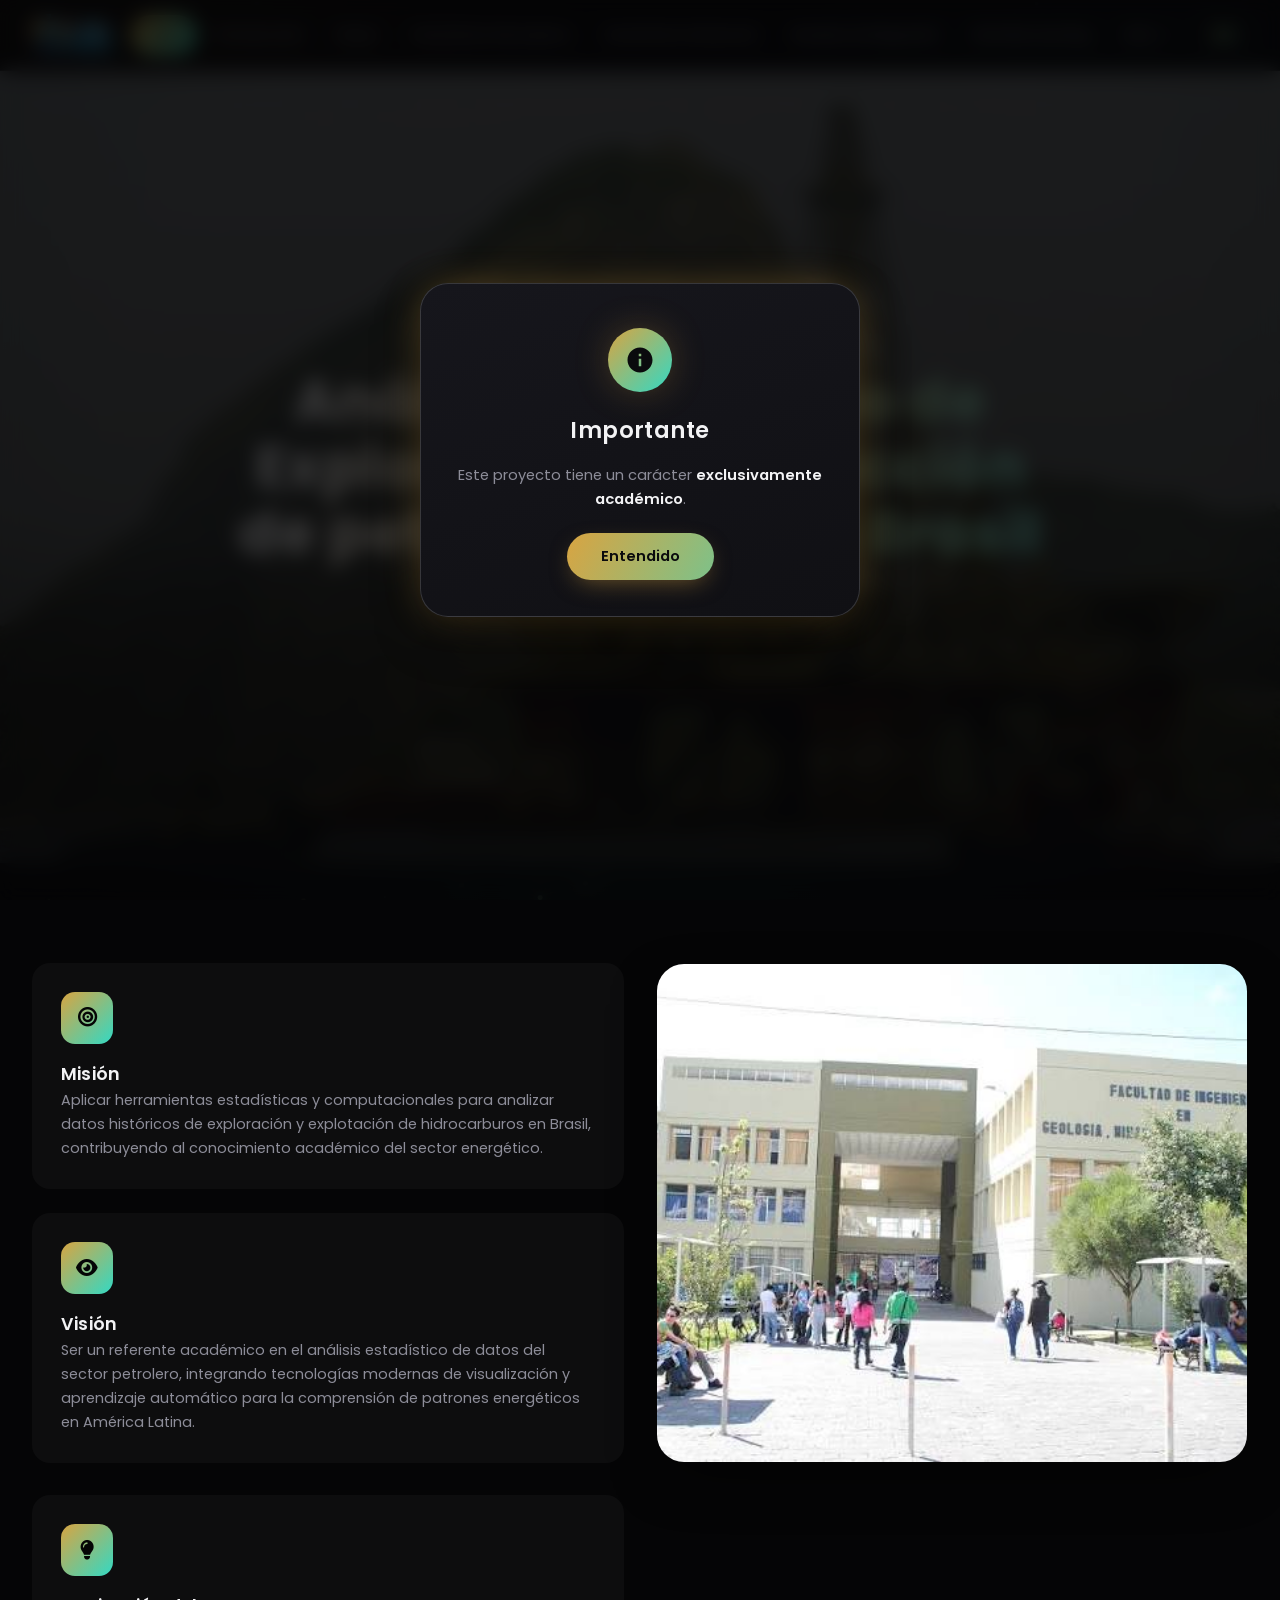
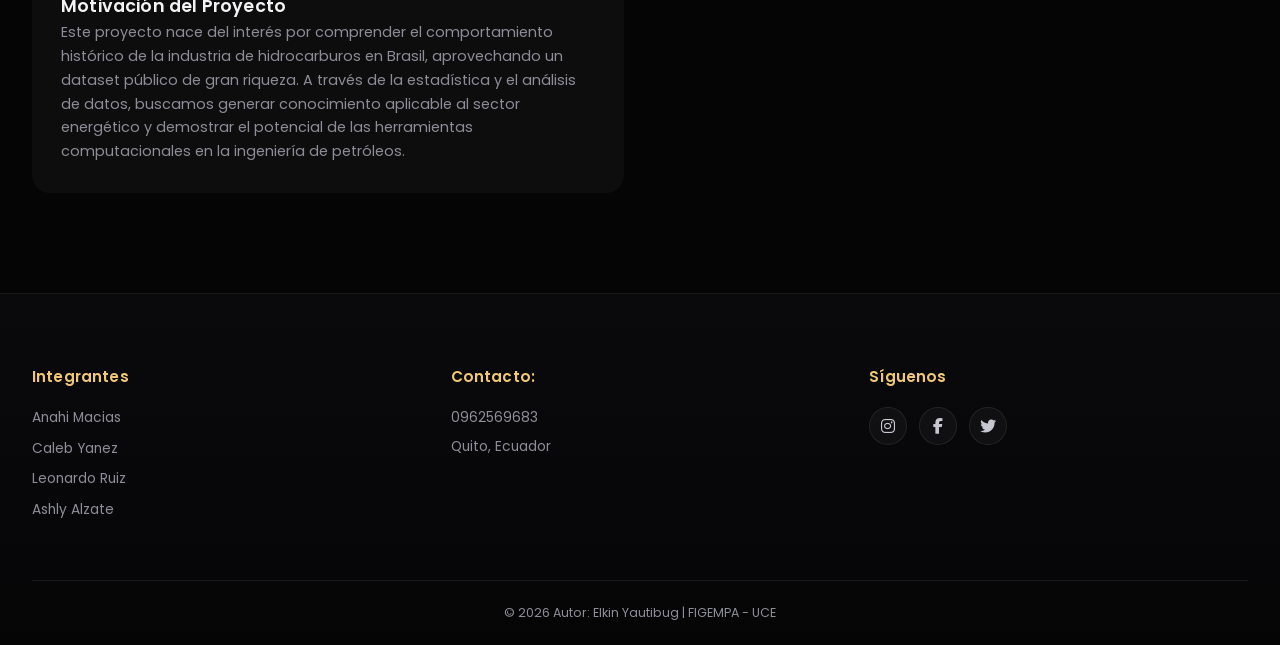
==== commit 1123bb06: "imagenesmnbgf" ====
--- a/index.html
+++ b/index.html
@@ -1634,22 +1634,22 @@
             <h3 class="var-subtitulo">DISCRETAS</h3>
             <div class="grid-modelo-imagen">
 
-                <a href="https://rpubs.com/Ashly/1450166" target="_blank" class="card-modelo-img">
+                <a href="https://rpubs.com/Ashly/1451379" target="_blank" class="card-modelo-img">
                     <div class="card-modelo-img-wrap">
-                        <img src="img/binomial negativa ashlye inicio.jpeg" alt="Modelo Inicio Perforación">
+                        <img src="img/geometrico poison inicio (nuevo.jpeg" alt="Modelo Geométrico - Poisson">
                     </div>
                     <div class="card-modelo-info">
-                        <h4>MODELO BINOMIAL NEGATIVA Y POISSON</h4>
+                        <h4>MODELO GEOMÉTRICO - POISSON</h4>
                         <span class="btn-modelo-link">Ver en RPubs →</span>
                     </div>
                 </a>
 
                 <a href="https://rpubs.com/Ashly/1450161" target="_blank" class="card-modelo-img">
                     <div class="card-modelo-img-wrap">
-                        <img src="img/poisson ashlye fin.jpeg" alt="Modelo Fin Perforación">
+                        <img src="img/MODELO POISSON POISSON NUEVO.jpeg" alt="Modelo Poisson - Poisson">
                     </div>
                     <div class="card-modelo-info">
-                        <h4>MODELO POISSON-POISSON</h4>
+                        <h4>MODELO POISSON - POISSON</h4>
                         <span class="btn-modelo-link">Ver en RPubs →</span>
                     </div>
                 </a>
@@ -1671,7 +1671,7 @@
 
                 <a href="https://rpubs.com/Leonardo2/1442462" target="_blank" class="card-modelo-img">
                     <div class="card-modelo-img-wrap">
-                        <img src="img/Modelo log normal y Normal.jpeg" alt="Modelo Log-Normal y Normal">
+                        <img src="img/nuevo log normal CONTINUA.jpeg" alt="Modelo Log-Normal y Normal">
                     </div>
                     <div class="card-modelo-info">
                         <h4>LOG-NORMAL Y NORMAL</h4>
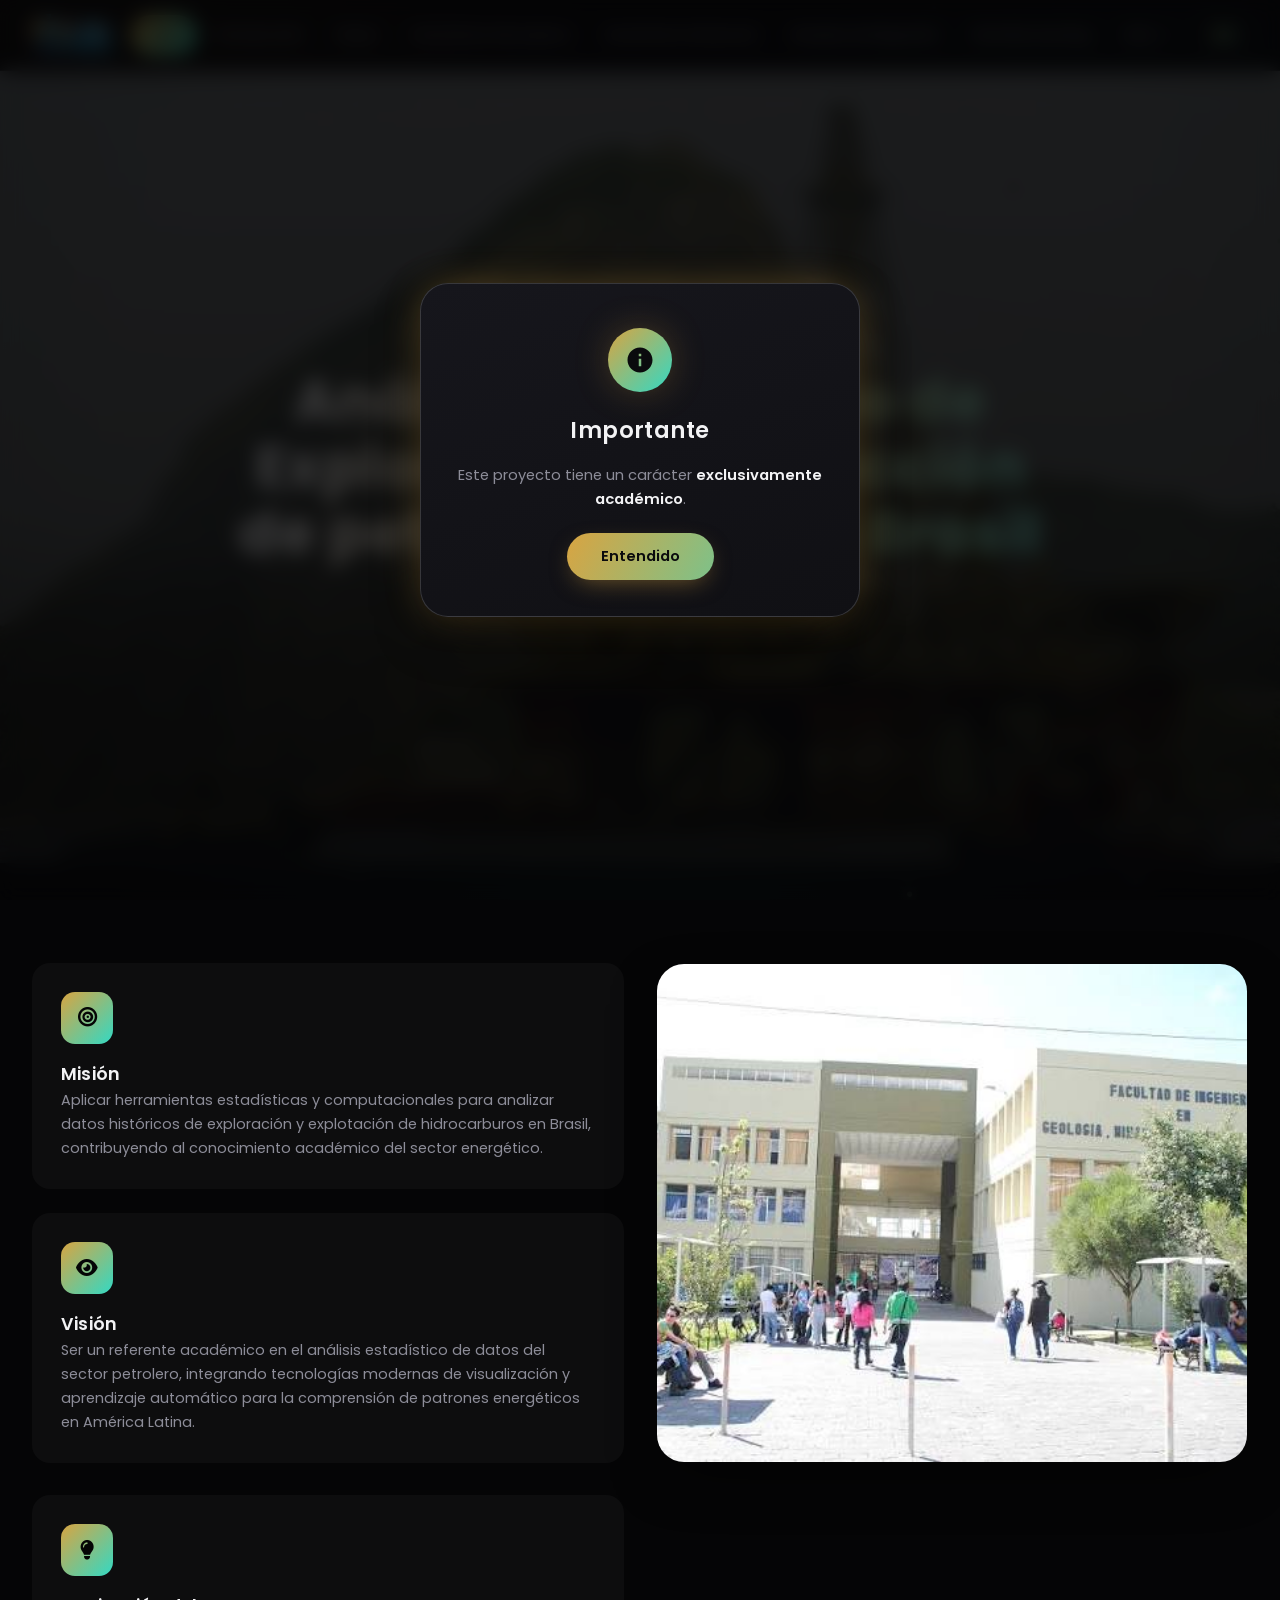
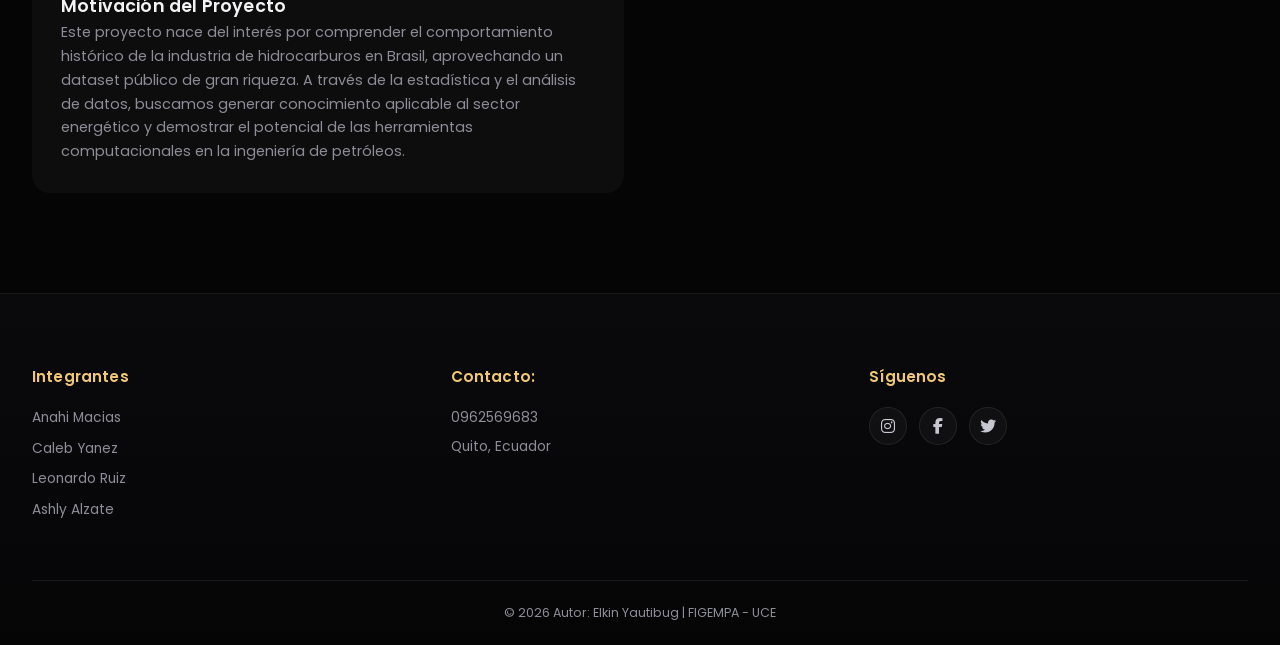
==== commit 901d8ff0: "bvbgimfg543" ====
--- a/index.html
+++ b/index.html
@@ -1656,7 +1656,7 @@
 
                 <a href="https://rpubs.com/Ashly/1450171" target="_blank" class="card-modelo-img">
                     <div class="card-modelo-img-wrap">
-                        <img src="img/poisson ashlye conclusio.jpeg" alt="Modelo Conclusión Perforación">
+                        <img src="img/poison2323.jpeg" alt="Modelo Conclusión Perforación">
                     </div>
                     <div class="card-modelo-info">
                         <h4>MODELO POISSON-POISSON</h4>
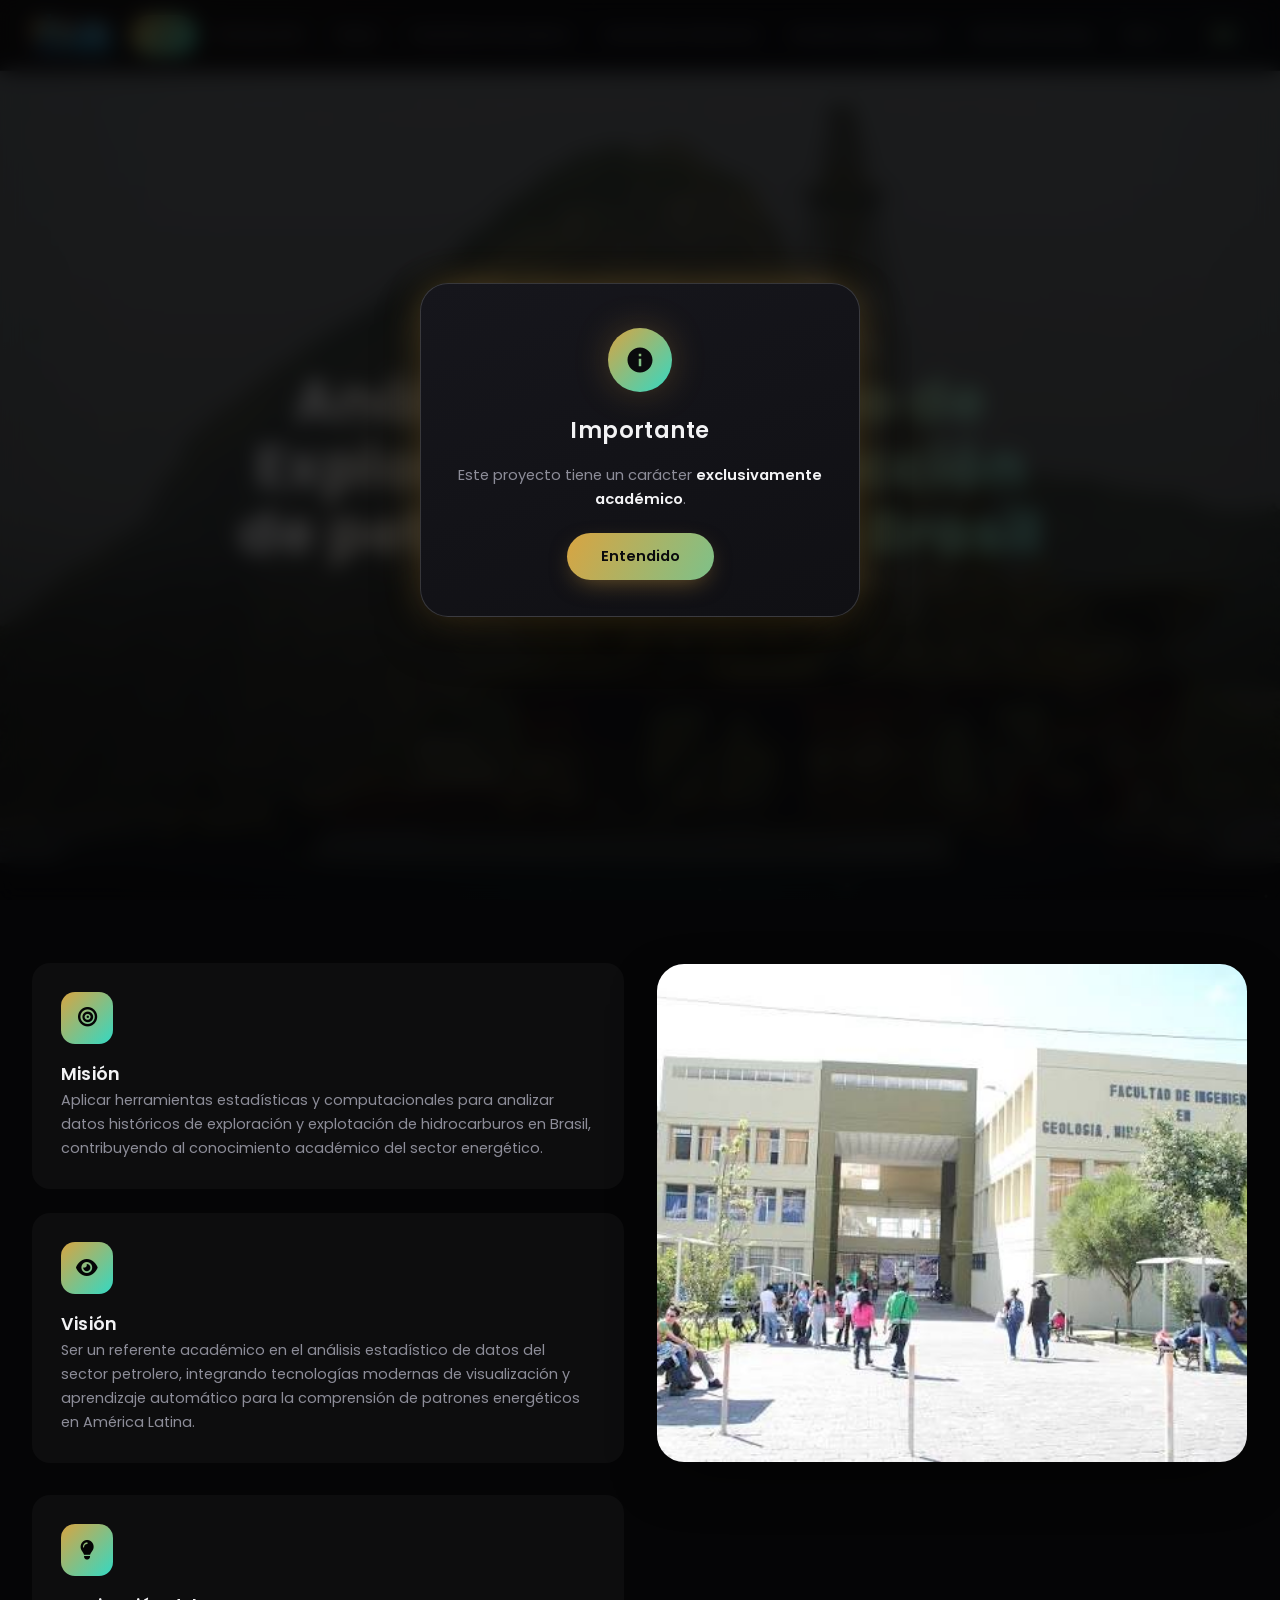
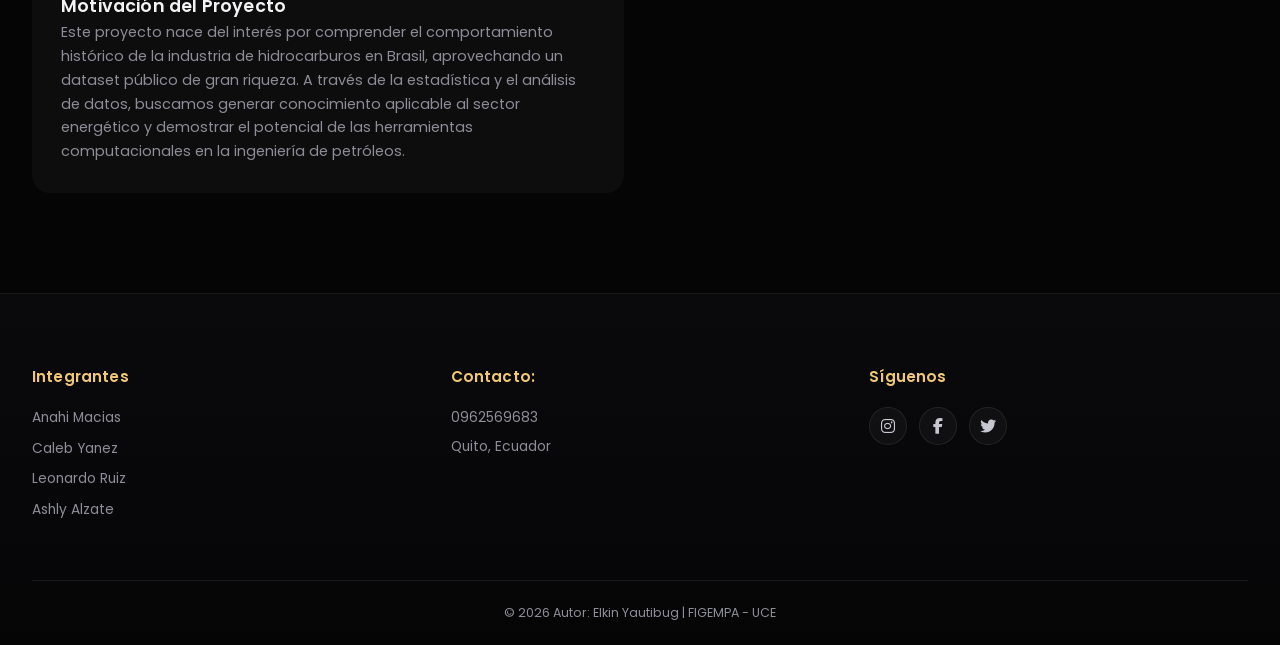
==== commit 5e856537: "dddcafwef232" ====
--- a/index.html
+++ b/index.html
@@ -1691,7 +1691,7 @@
 
                 <a href="https://rpubs.com/Leonardo2/1443844" target="_blank" class="card-modelo-img">
                     <div class="card-modelo-img-wrap">
-                        <img src="img/modelo_exponencial nuevo.jpeg" alt="Modelo Log-Normal">
+                        <img src="img/nuevo exponencial.jpeg" alt="Modelo Log-Normal">
                     </div>
                     <div class="card-modelo-info">
                         <h4>EXPONENCIAL</h4>
@@ -1901,6 +1901,12 @@
             <h3>Ashly Alzate</h3>
             <p class="persona-rol"></p>
           </a>
+
+          <a class="persona-card" href="https://drive.google.com/file/d/12pAqQ_PlEf82CJnoPnaiCkQZhET7IqHV/view?usp=sharing" target="_blank" rel="noopener" aria-label="Ver hoja de vida de Elkin Yautibug">
+            <div class="persona-avatar" style="--avc1:#596974;--avc2:#8BC190">EY</div>
+            <h3>Elkin Yautibug</h3>
+            <p class="persona-rol"></p>
+          </a>
         </div>
       </section>
     </div>
